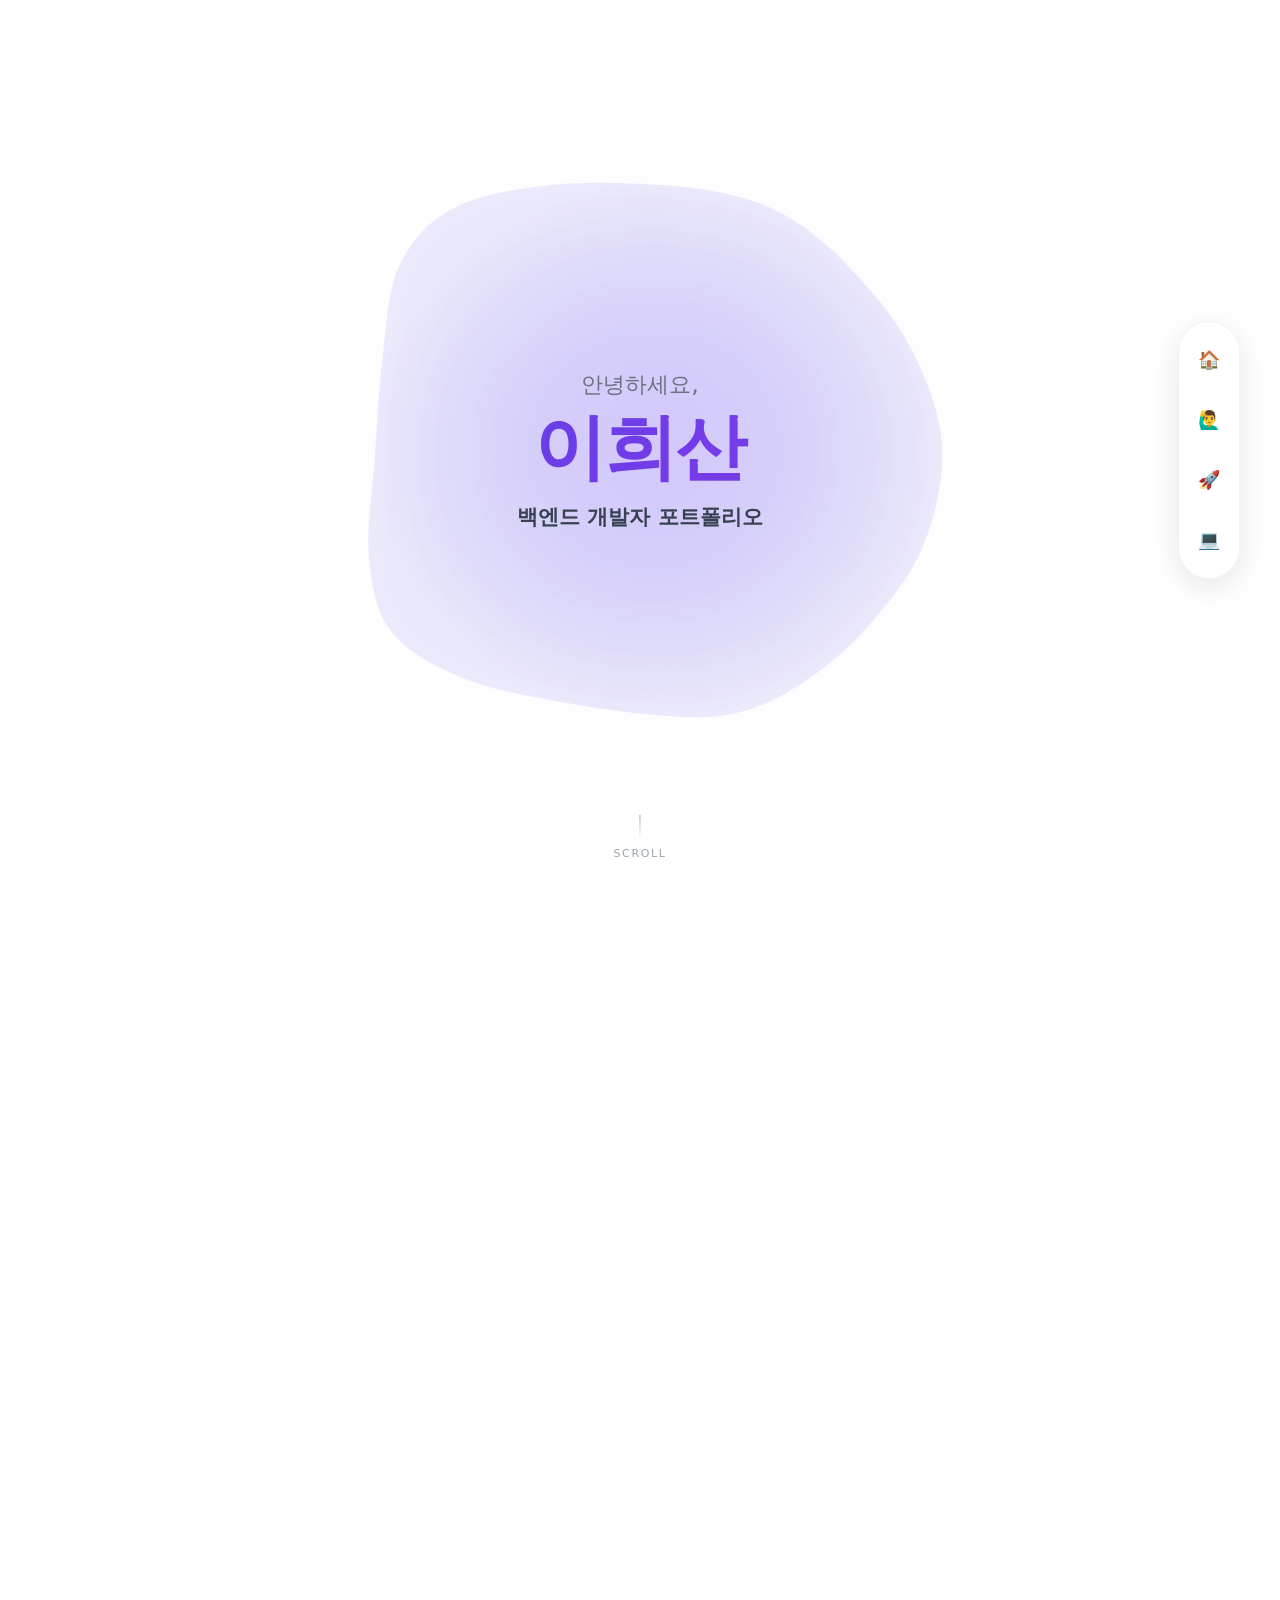
==== index.html @ a818cf02 "feat: 스크롤 제거 및 트러블 슈팅 블로그 추가" ====
<!DOCTYPE html>
<html lang="ko">

<head>
  <meta charset="UTF-8" />
  <title>Portfolio - Yihihihi-san</title>
  <meta name="viewport" content="width=device-width, initial-scale=1.0" />

  <link rel="stylesheet" as="style" crossorigin
    href="https://cdn.jsdelivr.net/gh/orioncactus/pretendard@v1.3.9/dist/web/static/pretendard.min.css" />
  <link rel="stylesheet" href="css/style.css" />
  <style>
    .detail-body {
      overflow: visible !important;
      max-height: none !important;
      padding-right: 0 !important;
    }
  </style>
</head>

<body>

  <div class="side-nav">
    <div class="nav-btn" onclick="document.getElementById('hero').scrollIntoView({behavior:'smooth'})">
      🏠
      <span class="tooltip">Home</span>
    </div>
    <div class="nav-btn" onclick="document.getElementById('about').scrollIntoView({behavior:'smooth'})">
      🙋‍♂️
      <span class="tooltip">About</span>
    </div>
    <div class="nav-btn" onclick="document.getElementById('experience').scrollIntoView({behavior:'smooth'})">
      🚀
      <span class="tooltip">Experience</span>
    </div>

    <div class="nav-btn project-nav-btn"
      onclick="document.getElementById('projects').scrollIntoView({behavior:'smooth'})">
      💻
      <span class="tooltip">Projects</span>

      <div class="sub-nav">
        <div class="sub-item"
          onclick="document.getElementById('p-detail-1').scrollIntoView({behavior:'smooth', block:'center'}); event.stopPropagation();">
          IMPRESSER</div>
        <div class="sub-item"
          onclick="document.getElementById('p-detail-2').scrollIntoView({behavior:'smooth', block:'center'}); event.stopPropagation();">
          Ma-Joong</div>
        <div class="sub-item"
          onclick="document.getElementById('p-detail-3').scrollIntoView({behavior:'smooth', block:'center'}); event.stopPropagation();">
          Re:View</div>
        <div class="sub-item"
          onclick="document.getElementById('p-detail-4').scrollIntoView({behavior:'smooth', block:'center'}); event.stopPropagation();">
          APT.ZIP</div>
        <div class="sub-item"
          onclick="document.getElementById('p-detail-5').scrollIntoView({behavior:'smooth', block:'center'}); event.stopPropagation();">
          FRIENDS FOOD</div>
      </div>
    </div>
  </div>

  <main>
    <section class="hero-section" id="hero">
      <div class="bubble-text">
        <div class="hello">안녕하세요,</div>
        <div class="name">이희산</div>
        <div class="role">백엔드 개발자 포트폴리오</div>
      </div>
      <div class="scroll-hint" onclick="document.getElementById('about').scrollIntoView({behavior:'smooth'})">
        <span></span>SCROLL
      </div>
      <svg id="svg" viewBox="0 0 1000 1000">
        <defs>
          <radialGradient id="liquidGrad" cx="50%" cy="50%" r="50%" fx="50%" fy="50%">
            <stop offset="0%" stop-color="rgba(167, 139, 250, 0.4)" />
            <stop offset="100%" stop-color="rgba(79, 70, 229, 0.1)" />
          </radialGradient>
        </defs>
        <path id="blob" fill="url(#liquidGrad)"></path>
      </svg>
    </section>

    <section class="about-section" id="about">
      <div class="about-inner">
        <div class="about-header">
          <h2 class="section-title">About Me</h2>
          <p class="section-sub">보이지 않는 곳에서 견고한 가치를 만드는 개발자</p>
        </div>

        <div class="about-top">
          <div class="profile-area">
            <div class="profile-img-box">
              <img src="assets/profile.webp" alt="이희산 프로필" class="profile-img">
            </div>
          </div>
          <div class="intro-area">
            <div class="about-text-box">
              <p class="greeting">"안녕하세요, 이희산입니다."</p>
              <p class="desc">
                사용자에게 더 나은 경험을 제공하기 위해<br>
                <strong>효율적인 구조</strong>와 <strong>안정적인 서버</strong>를 고민합니다.<br><br>
                새로운 기술에 호기심이 많으며, 문제를 해결하는 과정에서<br>
                배우고 성장하는 것을 즐깁니다.<br>
                동료와의 원활한 소통을 통해 함께 가치를 만들어갑니다.
              </p>
            </div>
          </div>
        </div>

        <div class="bio-info-grid">
          <div class="bio-card">
            <div class="bio-icon">🎓</div>
            <h3 class="bio-title">Education</h3>
            <ul class="bio-list">
              <li>
                <span class="bio-main">동서대학교 졸업</span>
                <span class="bio-sub">2018.03 ~ 2024.02</span>
                <span class="bio-desc">학점 4.35</span>
              </li>
            </ul>
          </div>
          <div class="bio-card">
            <div class="bio-icon">🏆</div>
            <h3 class="bio-title">Awards</h3>
            <ul class="bio-list">
              <li>
                <span class="bio-main">SSAFY 관통 프로젝트</span>
                <span class="bio-sub">최우수상 (1등)</span>
              </li>
              <li>
                <span class="bio-main">SSAFY 공통 프로젝트</span>
                <span class="bio-sub">우수상 (1등)</span>
              </li>
            </ul>
          </div>
          <div class="bio-card">
            <div class="bio-icon">📜</div>
            <h3 class="bio-title">Certificates</h3>
            <ul class="bio-list">
              <li>
                <span class="bio-main">정보처리기사</span>
                <span class="bio-sub">한국산업인력공단</span>
              </li>
              <li>
                <span class="bio-main">SQLD</span>
                <span class="bio-sub">한국데이터산업진흥원</span>
              </li>
            </ul>
          </div>
        </div>

        <div class="tech-stack-container">
          <h3 class="tech-main-title">Tech Stack</h3>

          <div class="tech-category">
            <h4 class="category-title">Programming Language</h4>
            <div class="tech-grid">
              <div class="tech-card">
                <div class="tech-info">
                  <img src="https://cdn.jsdelivr.net/gh/devicons/devicon/icons/java/java-original.svg" class="tech-icon"
                    alt="icon">
                  <span class="tech-name">Java</span>
                </div>
                <div class="tech-rating"><span class="box filled"></span><span class="box filled"></span><span
                    class="box filled"></span><span class="box filled"></span><span class="box"></span></div>
              </div>
              <div class="tech-card">
                <div class="tech-info">
                  <img src="https://cdn.jsdelivr.net/gh/devicons/devicon/icons/cplusplus/cplusplus-original.svg"
                    class="tech-icon" alt="icon">
                  <span class="tech-name">C++</span>
                </div>
                <div class="tech-rating"><span class="box filled"></span><span class="box filled"></span><span
                    class="box filled"></span><span class="box"></span><span class="box"></span></div>
              </div>
              <div class="tech-card">
                <div class="tech-info">
                  <img src="https://cdn.jsdelivr.net/gh/devicons/devicon/icons/python/python-original.svg"
                    class="tech-icon" alt="icon">
                  <span class="tech-name">Python</span>
                </div>
                <div class="tech-rating"><span class="box filled"></span><span class="box filled"></span><span
                    class="box filled"></span><span class="box"></span><span class="box"></span></div>
              </div>
            </div>
          </div>

          <div class="tech-category">
            <h4 class="category-title">Framework & Library</h4>
            <div class="tech-grid">
              <div class="tech-card">
                <div class="tech-info">
                  <img src="https://cdn.jsdelivr.net/gh/devicons/devicon/icons/spring/spring-original.svg"
                    class="tech-icon" alt="icon">
                  <span class="tech-name">Spring Boot</span>
                </div>
                <div class="tech-rating"><span class="box filled"></span><span class="box filled"></span><span
                    class="box filled"></span><span class="box filled"></span><span class="box"></span></div>
              </div>
              <div class="tech-card">
                <div class="tech-info">
                  <img src="assets/spring security.png" class="tech-icon filter-green" alt="icon">
                  <span class="tech-name">Spring Security</span>
                </div>
                <div class="tech-rating"><span class="box filled"></span><span class="box filled"></span><span
                    class="box filled"></span><span class="box"></span><span class="box"></span></div>
              </div>
              <div class="tech-card">
                <div class="tech-info">
                  <img src="https://cdn.jsdelivr.net/gh/devicons/devicon/icons/hibernate/hibernate-original.svg"
                    class="tech-icon" alt="icon">
                  <span class="tech-name">JPA</span>
                </div>
                <div class="tech-rating"><span class="box filled"></span><span class="box filled"></span><span
                    class="box filled"></span><span class="box filled"></span><span class="box"></span></div>
              </div>
              <div class="tech-card">
                <div class="tech-info">
                  <img src="https://cdn.jsdelivr.net/gh/devicons/devicon/icons/html5/html5-original.svg"
                    class="tech-icon" alt="icon">
                  <span class="tech-name">SSE</span>
                </div>
                <div class="tech-rating"><span class="box filled"></span><span class="box filled"></span><span
                    class="box filled"></span><span class="box"></span><span class="box"></span></div>
              </div>
            </div>
          </div>

          <div class="tech-category">
            <h4 class="category-title">Database & Middleware</h4>
            <div class="tech-grid">
              <div class="tech-card">
                <div class="tech-info">
                  <img src="https://cdn.jsdelivr.net/gh/devicons/devicon/icons/mysql/mysql-original.svg"
                    class="tech-icon" alt="icon">
                  <span class="tech-name">MySQL</span>
                </div>
                <div class="tech-rating"><span class="box filled"></span><span class="box filled"></span><span
                    class="box filled"></span><span class="box filled"></span><span class="box"></span></div>
              </div>
              <div class="tech-card">
                <div class="tech-info">
                  <img src="https://cdn.jsdelivr.net/gh/devicons/devicon/icons/redis/redis-original.svg"
                    class="tech-icon" alt="icon">
                  <span class="tech-name">Redis</span>
                </div>
                <div class="tech-rating"><span class="box filled"></span><span class="box filled"></span><span
                    class="box filled"></span><span class="box filled"></span><span class="box"></span></div>
              </div>
              <div class="tech-card">
                <div class="tech-info">
                  <img src="https://cdn.jsdelivr.net/gh/devicons/devicon/icons/rabbitmq/rabbitmq-original.svg"
                    class="tech-icon" alt="icon">
                  <span class="tech-name">RabbitMQ</span>
                </div>
                <div class="tech-rating"><span class="box filled"></span><span class="box filled"></span><span
                    class="box filled"></span><span class="box"></span><span class="box"></span></div>
              </div>
              <div class="tech-card">
                <div class="tech-info">
                  <img src="assets/minio.png" class="tech-icon" alt="icon">
                  <span class="tech-name">MinIO</span>
                </div>
                <div class="tech-rating"><span class="box filled"></span><span class="box filled"></span><span
                    class="box filled"></span><span class="box filled"></span><span class="box filled"></span></div>
              </div>
              <div class="tech-card">
                <div class="tech-info">
                  <img
                    src="https://cdn.jsdelivr.net/gh/devicons/devicon/icons/amazonwebservices/amazonwebservices-original-wordmark.svg"
                    class="tech-icon" alt="icon">
                  <span class="tech-name">S3</span>
                </div>
                <div class="tech-rating"><span class="box filled"></span><span class="box filled"></span><span
                    class="box filled"></span><span class="box filled"></span><span class="box"></span></div>
              </div>
            </div>
          </div>

          <div class="tech-category">
            <h4 class="category-title">Development Tools</h4>
            <div class="tech-grid">
              <div class="tech-card">
                <div class="tech-info">
                  <img src="https://cdn.jsdelivr.net/gh/devicons/devicon/icons/intellij/intellij-original.svg"
                    class="tech-icon" alt="icon">
                  <span class="tech-name">IntelliJ IDEA</span>
                </div>
                <div class="tech-rating"><span class="box filled"></span><span class="box filled"></span><span
                    class="box filled"></span><span class="box filled"></span><span class="box filled"></span></div>
              </div>
              <div class="tech-card">
                <div class="tech-info">
                  <img src="https://cdn.jsdelivr.net/gh/devicons/devicon/icons/eclipse/eclipse-original.svg"
                    class="tech-icon" alt="icon">
                  <span class="tech-name">Eclipse</span>
                </div>
                <div class="tech-rating"><span class="box filled"></span><span class="box filled"></span><span
                    class="box filled"></span><span class="box filled"></span><span class="box"></span></div>
              </div>
              <div class="tech-card">
                <div class="tech-info">
                  <img src="https://cdn.jsdelivr.net/gh/devicons/devicon/icons/docker/docker-original.svg"
                    class="tech-icon" alt="icon">
                  <span class="tech-name">Docker</span>
                </div>
                <div class="tech-rating"><span class="box filled"></span><span class="box filled"></span><span
                    class="box"></span><span class="box"></span><span class="box"></span></div>
              </div>
              <div class="tech-card">
                <div class="tech-info">
                  <img
                    src="https://cdn.jsdelivr.net/gh/devicons/devicon/icons/amazonwebservices/amazonwebservices-original-wordmark.svg"
                    class="tech-icon" alt="icon">
                  <span class="tech-name">AWS</span>
                </div>
                <div class="tech-rating"><span class="box filled"></span><span class="box filled"></span><span
                    class="box"></span><span class="box"></span><span class="box"></span></div>
              </div>
            </div>
          </div>

          <div class="tech-category">
            <h4 class="category-title">Collaboration</h4>
            <div class="tech-grid">
              <div class="tech-card">
                <div class="tech-info">
                  <img src="https://cdn.jsdelivr.net/gh/devicons/devicon/icons/notion/notion-original.svg"
                    class="tech-icon" alt="icon">
                  <span class="tech-name">Notion</span>
                </div>
                <div class="tech-rating"><span class="box filled"></span><span class="box filled"></span><span
                    class="box filled"></span><span class="box filled"></span><span class="box"></span></div>
              </div>
              <div class="tech-card">
                <div class="tech-info">
                  <img src="https://cdn.jsdelivr.net/gh/devicons/devicon/icons/github/github-original-wordmark.svg"
                    class="tech-icon" alt="icon">
                  <span class="tech-name">Github</span>
                </div>
                <div class="tech-rating"><span class="box filled"></span><span class="box filled"></span><span
                    class="box filled"></span><span class="box filled"></span><span class="box filled"></span></div>
              </div>
              <div class="tech-card">
                <div class="tech-info">
                  <img src="https://cdn.jsdelivr.net/gh/devicons/devicon/icons/slack/slack-original.svg"
                    class="tech-icon" alt="icon">
                  <span class="tech-name">Slack</span>
                </div>
                <div class="tech-rating"><span class="box filled"></span><span class="box filled"></span><span
                    class="box filled"></span><span class="box"></span><span class="box"></span></div>
              </div>
              <div class="tech-card">
                <div class="tech-info">
                  <img
                    src="https://cdn.jsdelivr.net/gh/devicons/devicon@latest/icons/mattermost/mattermost-original.svg"
                    class="tech-icon" alt="icon">
                  <span class="tech-name">Mattermost</span>
                </div>
                <div class="tech-rating"><span class="box filled"></span><span class="box filled"></span><span
                    class="box filled"></span><span class="box filled"></span><span class="box filled"></span></div>
              </div>
              <div class="tech-card">
                <div class="tech-info">
                  <img src="https://cdn.jsdelivr.net/gh/devicons/devicon/icons/jira/jira-original.svg" class="tech-icon"
                    alt="icon">
                  <span class="tech-name">Jira</span>
                </div>
                <div class="tech-rating"><span class="box filled"></span><span class="box filled"></span><span
                    class="box filled"></span><span class="box filled"></span><span class="box"></span></div>
              </div>
              <div class="tech-card">
                <div class="tech-info">
                  <img src="https://cdn.jsdelivr.net/gh/devicons/devicon/icons/figma/figma-original.svg"
                    class="tech-icon" alt="icon">
                  <span class="tech-name">Figma</span>
                </div>
                <div class="tech-rating"><span class="box filled"></span><span class="box filled"></span><span
                    class="box filled"></span><span class="box filled"></span><span class="box"></span></div>
              </div>
            </div>
          </div>

        </div>
      </div>
    </section>

    <section class="experience-section" id="experience">
      <div class="experience-inner">
        <div class="experience-header">
          <h2 class="section-title">Experience</h2>
          <p class="section-sub">성장을 위해 끊임없이 도전해온 기록들</p>
        </div>

        <div class="exp-list">
          <div class="exp-item">
            <div class="exp-img-box">
              <img src="assets/exp1.png" alt="SSAFY 활동 사진">
            </div>
            <div class="exp-content">
              <div class="exp-date">2025.01 ~ 현재</div>
              <h3 class="exp-title">삼성청년SW아카데미 (SSAFY) 13기</h3>
              <p class="exp-role">교육생 (Java 전공)</p>
              <ul class="exp-desc-list">
                <li>알고리즘 및 CS 지식 심화 학습</li>
                <li>Spring Boot 기반의 백엔드 실무 프로젝트 진행</li>
                <li>Agile 방법론을 적용한 협업 경험</li>
              </ul>
            </div>
          </div>

          <div class="exp-item">
            <div class="exp-img-box">
              <img src="assets/exp7.png" alt="싸피셜 활동 사진">
            </div>
            <div class="exp-content">
              <div class="exp-date">2025.02 ~ 현재</div>
              <h3 class="exp-title">SSAFYcial (싸피셜) 기자단 13기</h3>
              <p class="exp-role">콘텐츠 에디터 / 기자</p>
              <ul class="exp-desc-list">
                <li>SSAFY 내 다양한 교육 과정 및 행사 취재</li>
                <li>개발자 인터뷰 및 기술 관련 카드뉴스/블로그 콘텐츠 제작</li>
                <li>공식 SNS 채널을 통한 교육생 소통 및 홍보 활동</li>
              </ul>
            </div>
          </div>

          <div class="exp-item">
            <div class="exp-img-box">
              <img src="assets/exp2.jpg" alt="인턴십 사진">
            </div>
            <div class="exp-content">
              <div class="exp-date">2023.08 ~ 2024.03</div>
              <h3 class="exp-title">IT 기업 인턴십</h3>
              <p class="exp-role">백엔드 개발 인턴</p>
              <ul class="exp-desc-list">
                <li>사내 ERP 시스템 유지보수 및 API 개선</li>
                <li>레거시 코드 리팩토링을 통한 성능 최적화</li>
                <li>현업 개발 프로세스 및 코드 리뷰 경험</li>
              </ul>
            </div>
          </div>

          <div class="exp-item">
            <div class="exp-img-box">
              <img src="assets/exp3.webp" alt="학술엑스포 사진">
            </div>
            <div class="exp-content">
              <div class="exp-date">2023.11</div>
              <h3 class="exp-title">2023 학술엑스포 (쇼미더동서 AI)</h3>
              <p class="exp-role">SW-AI 프로그램 성과 전시</p>
              <ul class="exp-desc-list">
                <li>'식단 관리 구독 서비스' 프로젝트 부스 운영 및 시연</li>
                <li>관람객 대상 서비스 로직 설명 및 피드백 수집</li>
                <li>최우수 성과상 수상 (가상의 수상 내역, 수정 가능)</li>
              </ul>
            </div>
          </div>

          <div class="exp-item">
            <div class="exp-img-box">
              <img src="assets/exp4.webp" alt="카카오 부트캠프 사진">
            </div>
            <div class="exp-content">
              <div class="exp-date">2022.10</div>
              <h3 class="exp-title">카카오엔터프라이즈 클라우드 부트캠프</h3>
              <p class="exp-role">교육 수료생</p>
              <ul class="exp-desc-list">
                <li>클라우드 인프라 기초 및 Kubernetes 실습</li>
                <li>MSA 아키텍처에 대한 이해 및 컨테이너 배포 경험</li>
              </ul>
            </div>
          </div>

          <div class="exp-item">
            <div class="exp-img-box">
              <img src="assets/exp5.webp" alt="해외 교육 사진">
            </div>
            <div class="exp-content">
              <div class="exp-date">2021.11 ~ 2022.02</div>
              <h3 class="exp-title">필리핀 UC대학교 동계 해외교육</h3>
              <p class="exp-role">어학 및 프로그래밍 연수</p>
              <ul class="exp-desc-list">
                <li>1:1 영어 회화 화상 강의 수료</li>
                <li>현지 학생들과의 프로그래밍 프로젝트 협업</li>
                <li>글로벌 커뮤니케이션 역량 강화</li>
              </ul>
            </div>
          </div>

          <div class="exp-item">
            <div class="exp-img-box">
              <img src="assets/exp6.webp" alt="튜터링 사진">
            </div>
            <div class="exp-content">
              <div class="exp-date">2021.10 ~ 2021.12</div>
              <h3 class="exp-title">창의적 생활코딩 튜터링</h3>
              <p class="exp-role">SW중심대학사업단 튜터(Tutor)</p>
              <ul class="exp-desc-list">
                <li>저학년 학생 대상 프로그래밍 기초 멘토링</li>
                <li>알고리즘 문제 풀이 가이드 및 코드 리뷰</li>
                <li>학습 동기 부여 및 진로 상담 진행</li>
              </ul>
            </div>
          </div>
        </div>
      </div>
    </section>

    <section class="projects-section" id="projects">
      <div class="projects-inner">
        <div class="projects-header">
          <h2 class="projects-title">Projects</h2>
          <p class="projects-sub">문제를 해결하기 위해 치열하게 고민했던 기록들입니다.</p>
        </div>

        <div class="card-grid">
          <article class="project-card" data-id="1">
            <div class="project-bg"
              style="background-image:url('https://images.unsplash.com/photo-1550751827-4bd374c3f58b?auto=format&fit=crop&w=800&q=80');">
            </div>
            <div class="project-overlay">
              <div class="project-info">
                <div class="project-tagline">CUDA & Image Processing</div>
                <div class="project-name">IMPRESSER</div>
                <div class="project-desc">대용량 BMP to TIFF 고속 압축 변환</div>
              </div>
              <div class="project-arrow">↗</div>
            </div>
          </article>

          <article class="project-card" data-id="2">
            <div class="project-bg"
              style="background-image:url('https://images.unsplash.com/photo-1639322537228-f710d846310a?auto=format&fit=crop&w=800&q=80');">
            </div>
            <div class="project-overlay">
              <div class="project-info">
                <div class="project-tagline">Blockchain Platform</div>
                <div class="project-name">Ma-Joong</div>
                <div class="project-desc">투명한 기부 문화를 위한 퇴역마 후원 서비스</div>
              </div>
              <div class="project-arrow">↗</div>
            </div>
          </article>

          <article class="project-card" data-id="3">
            <div class="project-bg"
              style="background-image:url('https://images.unsplash.com/photo-1516321318423-f06f85e504b3?auto=format&fit=crop&w=800&q=80');">
            </div>
            <div class="project-overlay">
              <div class="project-info">
                <div class="project-tagline">AI & WebRTC Interview</div>
                <div class="project-name">Re:View</div>
                <div class="project-desc">AI 기반 맞춤형 모의 면접 및 피드백 서비스</div>
              </div>
              <div class="project-arrow">↗</div>
            </div>
          </article>

          <article class="project-card" data-id="4">
            <div class="project-bg" style="background-image:url('assets/aptZip.png'); opacity: 0.6;"></div>
            <div class="project-overlay">
              <div class="project-info">
                <div class="project-tagline">Real Estate Service</div>
                <div class="project-name">APT.ZIP</div>
                <div class="project-desc">부동산 실거래가 정보 서비스</div>
              </div>
              <div class="project-arrow">↗</div>
            </div>
          </article>

          <article class="project-card" data-id="5">
            <div class="project-bg" style="background-image:url('assets/friendsFood.png'); opacity: 0.6;"></div>
            <div class="project-overlay">
              <div class="project-info">
                <div class="project-tagline">E-Commerce</div>
                <div class="project-name">FRIENDS FOOD</div>
                <div class="project-desc">식단 구독 이커머스 서비스</div>
              </div>
              <div class="project-arrow">↗</div>
            </div>
          </article>
        </div>
      </div>
    </section>

    <div id="project-details-container" class="project-details-container">
      <section id="p-detail-1" class="detail-slide" style="background-image: url('assets/impresser2bg.png');">
        <div class="bg-text">IMPRESSER</div>

        <div class="detail-header-top">
          <span class="detail-tag-top">SEMES 기업 연계 프로젝트</span>
          <span class="detail-tag-top">이미지 가속 압축 소프트웨어 개발</span>
          <div style="display: flex; align-items: center; gap: 12px;">
            <h2 class="detail-title-top" style="margin: 0; display: flex; align-items: center; gap: 24px;">
              IMPRESSER
              <span style="font-size: 0.5em; vertical-align: middle;">(SEMES 기업연계)</span>
              <a href="https://github.com/Impresser/impresser" target="_blank" class="github-logo-link">
                <img src="data:image/svg+xml,%3Csvg xmlns='http://www.w3.org/2000/svg' viewBox='0 0 24 24' fill='white'%3E%3Cpath d='M12 0C5.37 0 0 5.37 0 12c0 5.31 3.435 9.795 8.205 11.385.6.105.825-.255.825-.57 0-.285-.015-1.23-.015-2.235-3.015.555-3.795-.735-4.035-1.41-.135-.345-.72-1.41-1.23-1.695-.42-.225-1.02-.78-.015-.795.945-.015 1.62.87 1.845 1.23 1.08 1.815 2.805 1.305 3.495.99.105-.78.42-1.305.765-1.605-2.67-.3-5.46-1.335-5.46-5.925 0-1.305.465-2.385 1.23-3.225-.12-.3-.54-1.53.12-3.18 0 0 1.005-.315 3.3 1.23.96-.27 1.98-.405 3-.405s2.04.135 3-.405c2.295-1.56 3.3-1.23 3.3-1.23.66 1.65.24 2.88.12 3.18.765.84 1.23 1.905 1.23 3.225 0 4.605-2.805 5.625-5.475 5.925.435.375.81 1.095.81 2.22 0 1.605-.015 2.895-.015 3.3 0 .315.225.69.825.57A12.02 12.02 0 0 0 24 12c0-6.63-5.37-12-12-12z'/%3E%3C/svg%3E"
                  alt="GitHub" class="github-icon-img" style="width:40px;height:40px;vertical-align:middle;" />
              </a>
            </h2>
          </div>
          <div class="header-divider"></div>
        </div>

        <div class="slide-inner">
          <div class="slide-left">
            <div class="mockup-wrapper">
              <img src="assets/impresseritem.png" alt="IMPRESSER" class="detail-mockup">
            </div>
          </div>

          <div class="slide-right">
            <div class="detail-body">

              <!-- 프로젝트 설명 -->
              <div class="detail-item">
                <h3>📄 프로젝트 설명</h3>
                <p>
                  IMPRESSER는 반도체 설비에서 발생하는 초대형 BMP 이미지를 고속으로 압축·변환하기 위해 개발된 
                  <strong>SEMES 기업 연계 프로젝트</strong>입니다.<br><br>
                  <span class="team-info"><strong>Role:</strong> Backend Developer /Image Processing Engineer</span>
                </p>
              </div>

              <!-- 맡은 역할 -->
              <div class="detail-item">
                <h3>👤 맡은 역할</h3>
                <p>
                  • CUDA 기반 병렬 처리 커널 개발 및 메모리 최적화<br>
                  • Spring Boot ↔ C++ 서버 간 통신 최적화<br>
                  • RabbitMQ 기반 비동기 파이프라인 구축<br>
                  • SSE 기반 실시간 진행률/완료 이벤트 스트림 구현<br>
                  • 이미지 생성/압축 이력 API 및 메타데이터 관리<br>
                </p>
              </div>

              <!-- 주요 성과 -->
              <div class="detail-item">
                <h3>📈 주요 성과</h3>
                <ul class="detail-list">
                  <li><strong>CUDA 기반 이미지 생성 87.5% 단축:</strong> CPU 20초 → GPU 2.5초로 개선</li>
                  <li><strong>nvTIFF 압축 처리 75% 단축:</strong> 기업 기존 7.1초 → 1.78초로 고속화</li>
                  <li>기존 CPU 대비 <strong>약 50배 빠른 처리 속도</strong> 달성 (300ms → 6ms)</li>
                  <li>수 GB 이미지도 무리 없이 처리하는 <strong>안정적 비동기 큐 아키텍처 구축</strong></li>
                  <li>GPU/CPU 엔코더 선택형 구조(NvTIFF + LibTIFF) 구축</li>
                </ul>
              </div>

              <!-- 기여도 & 블로그 -->
              <div class="detail-row">
                <div class="detail-half">
                  <h3>🔥 기여도</h3>
                  <div class="progress-bar">
                    <div class="progress-fill" style="width: 35%;">35%</div>
                  </div>
                </div>
                <div class="detail-half">
                  <h3>🛠️ 트러블 슈팅</h3>
                  <a href="https://velog.io/@heesan/%EC%91%A5%EC%91%A5-%EC%84%B1%EC%9E%A5-SSAFY-%EC%9E%90%EC%9C%A8-%EA%B8%B0%EC%97%85-%EC%97%B0%EA%B3%84-%ED%94%84%EB%A1%9C%EC%A0%9D%ED%8A%B8-%ED%9A%8C%EA%B3%A0" target="_blank" class="blog-btn">블로그 ↗</a>
                </div>
              </div>
            </div>
          </div>
        </div>
      </section>


      <section id="p-detail-2" class="detail-slide" style="background-image: url('assets/majoongbg.png');">
        <div class="bg-text">Ma-Joong</div>

        <div class="detail-header-top">
          <span class="detail-tag-top">Blockchain Donation Platform</span>
          <span class="detail-tag-top">투명한 기부 문화를 위한 블록체인 플랫폼</span>
          <div style="display: flex; align-items: center; gap: 12px;">
            <h2 class="detail-title-top" style="margin: 0; display: flex; align-items: center; gap: 24px;">Ma-Joong
              <a href="https://github.com/ma-joong/majoong" target="_blank" class="github-logo-link">
                <img
                  src="data:image/svg+xml,%3Csvg xmlns='http://www.w3.org/2000/svg' viewBox='0 0 24 24' fill='white'%3E%3Cpath d='M12 0C5.37 0 0 5.37 0 12c0 5.31 3.435 9.795 8.205 11.385.6.105.825-.255.825-.57 0-.285-.015-1.23-.015-2.235-3.015.555-3.795-.735-4.035-1.41-.135-.345-.72-1.41-1.23-1.695-.42-.225-1.02-.78-.015-.795.945-.015 1.62.87 1.845 1.23 1.08 1.815 2.805 1.305 3.495.99.105-.78.42-1.305.765-1.605-2.67-.3-5.46-1.335-5.46-5.925 0-1.305.465-2.385 1.23-3.225-.12-.3-.54-1.53.12-3.18 0 0 1.005-.315 3.3 1.23.96-.27 1.98-.405 3-.405s2.04.135 3-.405c2.295-1.56 3.3-1.23 3.3-1.23.66 1.65.24 2.88.12 3.18.765.84 1.23 1.905 1.23 3.225 0 4.605-2.805 5.625-5.475 5.925.435.375.81 1.095.81 2.22 0 1.605-.015 2.895-.015 3.3 0 .315.225.69.825.57A12.02 12.02 0 0 0 24 12c0-6.63-5.37-12-12-12z'/%3E%3C/svg%3E"
                  alt="GitHub" class="github-icon-img" style="width:40px;height:40px;vertical-align:middle;" />
              </a>
            </h2>
          </div>
          <div class="header-divider"></div>
        </div>

        <div class="slide-inner">
          <div class="slide-left">
            <div class="mockup-wrapper">
              <img src="assets/majoongitem.png" alt="Ma-Joong" class="detail-mockup">
            </div>
          </div>
          <div class="slide-right">
            <div class="detail-body">
              <div class="detail-item">
                <h3>📄 프로젝트 설명</h3>
                <p>은퇴 경주마를 보호하는 농장과 후원자를 연결하는 서비스입니다. 블록체인으로 기부금 투명성을 보장합니다.<br>
                  <span class="team-info"><strong>Role:</strong> Backend Developer</span>
                </p>
              </div>
              <div class="detail-item">
                <h3>👤 맡은 역할</h3>
                <p>
                  • Solidity 스마트 컨트랙트(Token, Vault, Factory) 개발<br>
                  • Web3j를 활용한 Java 백엔드와 블록체인 연동<br>
                  • Spring Batch 정기 데이터 처리(신뢰도 점수, 월간 리포트)<br>
                  • 사업자 진위 여부 API,KakaoPay, 금융API, 월간리포트 이미지 및 내용 제작<br>
                  • NFC, QR 활용한 티켓 기능 구현
                </p>
              </div>
              <div class="detail-item">
                <h3>📈 주요 성과</h3>
                <ul class="detail-list">
                  <li>기부금 투명성 100% 보장: 토큰 발행→금고 락업→증빙 출금→소각 프로세스</li>
                  <li>AI 자동화로 농장주 행정 업무 최소화 (영수증 자동 요약, 월간 리포트 생성)</li>
                  <li>복잡한 정산 로직의 트랜잭션 무결성 확보 (DB↔블록체인↔금융망 동기화)</li>
                  <li><strong>Spring Batch CHUNK 방식 채택으로 대량 데이터 안정적 처리 (60초 → 20초, 66% 생성 시간 단축)</strong></li>
                </ul>
              </div>
              <div class="detail-row">
                <div class="detail-half">
                  <h3>🔥 기여도</h3>
                  <div class="progress-bar">
                    <div class="progress-fill" style="width: 50%;">45%</div>
                  </div>
                </div>
                <div class="detail-half">
                  <h3>🛠️ 트러블 슈팅</h3>
                  <a href="https://velog.io/@heesan/%EC%91%A5%EC%91%A5-%EC%84%B1%EC%9E%A5-SSAFY-%ED%8A%B9%ED%99%94-%ED%94%84%EB%A1%9C%EC%A0%9D%ED%8A%B8-%ED%9A%8C%EA%B3%A0"
                    target="_blank" class="blog-btn">블로그 ↗</a>
                </div>
              </div>
            </div>
          </div>
        </div>
      </section>
      <section id="p-detail-3" class="detail-slide" style="background-image: url('assets/reviewbg.png');">
        <div class="detail-header-top">
          <span class="detail-tag-top">AI & WebRTC Interview Solution</span>
          <span class="detail-tag-top">AI 기반 맞춤형 모의 면접 및 피드백 서비스</span>
          <div style="display: flex; align-items: center; gap: 12px;">
            <h2 class="detail-title-top" style="margin: 0; display: flex; align-items: center; gap: 24px;">Re:Viaw
              <span style="font-size: 0.5em; vertical-align: middle;">🎖️(최우수상)</span>
              <a href="https://github.com/ReView-Project-Team-06-DevKindergarten/review-ai-interview-project"
                target="_blank" class="github-logo-link">
                <img
                  src="data:image/svg+xml,%3Csvg xmlns='http://www.w3.org/2000/svg' viewBox='0 0 24 24' fill='white'%3E%3Cpath d='M12 0C5.37 0 0 5.37 0 12c0 5.31 3.435 9.795 8.205 11.385.6.105.825-.255.825-.57 0-.285-.015-1.23-.015-2.235-3.015.555-3.795-.735-4.035-1.41-.135-.345-.72-1.41-1.23-1.695-.42-.225-1.02-.78-.015-.795.945-.015 1.62.87 1.845 1.23 1.08 1.815 2.805 1.305 3.495.99.105-.78.42-1.305.765-1.605-2.67-.3-5.46-1.335-5.46-5.925 0-1.305.465-2.385 1.23-3.225-.12-.3-.54-1.53.12-3.18 0 0 1.005-.315 3.3 1.23.96-.27 1.98-.405 3-.405s2.04.135 3-.405c2.295-1.56 3.3-1.23 3.3-1.23.66 1.65.24 2.88.12 3.18.765.84 1.23 1.905 1.23 3.225 0 4.605-2.805 5.625-5.475 5.925.435.375.81 1.095.81 2.22 0 1.605-.015 2.895-.015 3.3 0 .315.225.69.825.57A12.02 12.02 0 0 0 24 12c0-6.63-5.37-12-12-12z'/%3E%3C/svg%3E"
                  alt="GitHub" class="github-icon-img" style="width:40px;height:40px;vertical-align:middle;" />
              </a>
            </h2>
          </div>
          <div class="header-divider"></div>
        </div>

        <div class="slide-inner">
          <div class="slide-left">
            <div class="mockup-wrapper">
              <img src="assets/reviewitem.png" alt="Re:View Mockup" class="detail-mockup">
            </div>
          </div>
          <div class="slide-right">
            <div class="detail-body">
              <div class="detail-item">
                <h3>📄 프로젝트 설명</h3>
                <p>
                  사용자의 이력서를 분석해 맞춤형 질문을 생성하고, WebRTC 화상 면접 후 AI가 답변(STT), 표정, 시선을 분석해 상세 피드백과 모범 답안을 제공
                  하 는 서비스입니다.<br>
                  <span class="team-info"><strong>Role:</strong> Backend Developer</span>
                </p>
              </div>
              <div class="detail-item">
                <h3>👤 맡은 역할</h3>
                <p>
                  - Spring Boot API 서버 설계 및 비동기 시스템(Kafka) 구축<br>
                  - OpenAI API 연동(프롬프트 엔지니어링) 및 화상 면접(OpenVidu) 구현<br>
                  - 이력서/포트폴리오/답변 스크립트 파일 관리 시스템 구축 (S3, OCR).
                </p>
              </div>
              <div class="detail-item">
                <h3>📈 성과</h3>
                <ul class="detail-list">
                  <li><strong>Kafka 도입으로 피드백 시간 50% 단축 (4분 → 2분)</strong>: 비동기 이벤트 기반 아키텍처로 전환하여 영상 분석 병렬 처리</li>
                  <li>꼬리 질문 및 STAR 기법 기반의 고도화된 AI 면접관 구현</li>
                  <li>WebSocket & Redis 활용 실시간 분석 결과 전송 시스템 구축</li>
                </ul>
              </div>
              <div class="detail-row">
                <div class="detail-half">
                  <h3>🔥 기여도</h3>
                  <div class="progress-bar">
                    <div class="progress-fill" style="width: 25%;">25%</div>
                  </div>
                </div>
                <div class="detail-half">
                  <h3>🛠️ 트러블 슈팅</h3>
                  <a href="https://velog.io/@heesan/%EC%91%A5%EC%91%A5-%EC%84%B1%EC%9E%A5-SSAFY-%ED%8A%B9%ED%99%94%ED%94%84%EB%A1%9C%EC%A0%9D%ED%8A%B8-jxc3ay5s"
                    target="_blank" class="blog-btn">블로그 ↗</a>
                </div>
              </div>
            </div>
          </div>
        </div>
      </section>

      <section id="p-detail-4" class="detail-slide" style="background-image: url('assets/aptzipbg.png');">
        <div class="detail-header-top">
          <span class="detail-tag-top">real estate services</span>
          <span class="detail-tag-top">부동산 실거래가 조회 서비스</span>
          <div style="display: flex; align-items: center; gap: 12px;">
            <h2 class="detail-title-top" style="margin: 0; display: flex; align-items: center; gap: 24px;">APT.ZIP <span
                style="font-size: 0.5em; vertical-align: middle;">🎖️(최우수상)</span>
              <a href="https://github.com/orgs/Mt-Ugh/repositories" target="_blank" class="github-logo-link">
                <img
                  src="data:image/svg+xml,%3Csvg xmlns='http://www.w3.org/2000/svg' viewBox='0 0 24 24' fill='white'%3E%3Cpath d='M12 0C5.37 0 0 5.37 0 12c0 5.31 3.435 9.795 8.205 11.385.6.105.825-.255.825-.57 0-.285-.015-1.23-.015-2.235-3.015.555-3.795-.735-4.035-1.41-.135-.345-.72-1.41-1.23-1.695-.42-.225-1.02-.78-.015-.795.945-.015 1.62.87 1.845 1.23 1.08 1.815 2.805 1.305 3.495.99.105-.78.42-1.305.765-1.605-2.67-.3-5.46-1.335-5.46-5.925 0-1.305.465-2.385 1.23-3.225-.12-.3-.54-1.53.12-3.18 0 0 1.005-.315 3.3 1.23.96-.27 1.98-.405 3-.405s2.04.135 3-.405c2.295-1.56 3.3-1.23 3.3-1.23.66 1.65.24 2.88.12 3.18.765.84 1.23 1.905 1.23 3.225 0 4.605-2.805 5.625-5.475 5.925.435.375.81 1.095.81 2.22 0 1.605-.015 2.895-.015 3.3 0 .315.225.69.825.57A12.02 12.02 0 0 0 24 12c0-6.63-5.37-12-12-12z'/%3E%3C/svg%3E"
                  alt="GitHub" class="github-icon-img" style="width:40px;height:40px;vertical-align:middle;" />
              </a>
            </h2>
          </div>
          <div class="header-divider"></div>
        </div>

        <div class="slide-inner">
          <div class="slide-left">
            <div class="mockup-wrapper">
              <img src="assets/aptzipitem.png" alt="APT.ZIP" class="detail-mockup">
            </div>
          </div>
          <div class="slide-right">
            <div class="detail-body">
              <div class="detail-item">
                <h3>📄 프로젝트 설명</h3>
                <p>실거래 정보를 지도상에서 직관적으로 확인하고, 부동산 관련 궁금증을 AI 챗봇을 통해 해결할 수 있는 웹 플랫폼입니다. 시세 조회뿐만 아니라 주변 상권 정보, 실시간 부동산 뉴스,
                  관심 매물 등록 및 Q&A 게시판을 제공합니다.<br>
                  <span class="team-info"><strong>Role:</strong> Full-stack</span>
                </p>
              </div>
              <div class="detail-item">
                <h3>👤 맡은 역할</h3>
                <p>
                  • 실거래가 조회, AI 챗봇<br>
                  • Vue 3 SPA 개발 및 Kakao Map API 연동<br>
                  • OpenAI & Naver News API 외부 연동<br>
                  • Redis 캐싱 및 MinIO 객체 스토리지 관리
                </p>
              </div>
              <div class="detail-item">
                <h3>📈 주요 성과</h3>
                <ul class="detail-list">
                  <li><strong>지도 기반 대용량 데이터 시각화:</strong> 법정동 계층 구조로 100만+ 아파트 실거래 데이터를 지도 마커로 표출</li>
                  <li><strong>AI 부동산 전문 챗봇:</strong> OpenAI API 연동으로 도메인 특화 답변 제공 (부동산 법률, 상식, 매물 추천)</li>
                  <li><strong>쿼리 복잡도 개선:</strong> 디비 조회 시 과도하게 복잡해진 조인 구조를 분석하여 핵심 테이블 중심 반정규화 적용</li>
                  <li><strong>대용량 검색 성능 최적화:</strong> 270만 건 검색 시 12초 걸리던 API를 인덱스 튜닝으로 1초 미만(약 92% 감소)으로 개선</li>
                </ul>
              </div>
              <div class="detail-row">
                <div class="detail-half">
                  <h3>🔥 기여도</h3>
                  <div class="progress-bar">
                    <div class="progress-fill" style="width: 65%;">65%</div>
                  </div>
                </div>
                <div class="detail-half">
                  <h3>🛠️ 트러블 슈팅</h3>
                  <a href="https://velog.io/@heesan/%EC%91%A5%EC%91%A5-%EC%84%B1%EC%9E%A5-SSAFY-%EA%B4%80%ED%86%B5-%ED%94%84%EB%A1%9C%EC%A0%9D%ED%8A%B8-%EB%B6%80%EB%94%AA%ED%9E%8C-%EA%B8%B0%EC%88%A0%EC%9D%98-%EB%B2%BD%EA%B3%BC-%EB%8F%8C%ED%8C%8C%EA%B5%AC"
                    target="_blank" class="blog-btn">블로그 ↗</a>
                </div>
              </div>
            </div>
          </div>
        </div>
      </section>

      <section id="p-detail-5" class="detail-slide" style="background-image: url('assets/friendsfoodbg.png');">
        <div class="bg-text">FRIENDS FOOD</div>

        <div class="detail-header-top">
          <span class="detail-tag-top">E-Commerce</span>
          <span class="detail-tag-top">식단 구독 이커머스 서비스</span>
          <div style="display: flex; align-items: center; gap: 12px;">
            <h2 class="detail-title-top" style="margin: 0; display: flex; align-items: center; gap: 24px;">FRIENDS FOOD
              <a href="https://github.com/Lee-heesan/FriendsHub" target="_blank" class="github-logo-link">
                <img
                  src="data:image/svg+xml,%3Csvg xmlns='http://www.w3.org/2000/svg' viewBox='0 0 24 24' fill='white'%3E%3Cpath d='M12 0C5.37 0 0 5.37 0 12c0 5.31 3.435 9.795 8.205 11.385.6.105.825-.255.825-.57 0-.285-.015-1.23-.015-2.235-3.015.555-3.795-.735-4.035-1.41-.135-.345-.72-1.41-1.23-1.695-.42-.225-1.02-.78-.015-.795.945-.015 1.62.87 1.845 1.23 1.08 1.815 2.805 1.305 3.495.99.105-.78.42-1.305.765-1.605-2.67-.3-5.46-1.335-5.46-5.925 0-1.305.465-2.385 1.23-3.225-.12-.3-.54-1.53.12-3.18 0 0 1.005-.315 3.3 1.23.96-.27 1.98-.405 3-.405s2.04.135 3-.405c2.295-1.56 3.3-1.23 3.3-1.23.66 1.65.24 2.88.12 3.18.765.84 1.23 1.905 1.23 3.225 0 4.605-2.805 5.625-5.475 5.925.435.375.81 1.095.81 2.22 0 1.605-.015 2.895-.015 3.3 0 .315.225.69.825.57A12.02 12.02 0 0 0 24 12c0-6.63-5.37-12-12-12z'/%3E%3C/svg%3E"
                  alt="GitHub" class="github-icon-img" style="width:40px;height:40px;vertical-align:middle;" />
              </a>
            </h2>
          </div>
          <div class="header-divider"></div>
        </div>

        <div class="slide-inner">
          <div class="slide-left">
            <div class="mockup-wrapper">
              <img src="assets/friendsfooditem.png" alt="Friends Food" class="detail-mockup">
            </div>
          </div>
          <div class="slide-right">
            <div class="detail-body">
              <div class="detail-item">
                <h3>📄 프로젝트 설명</h3>
                <p>맞춤형 건강식단을 구독하는 이커머스 플랫폼입니다. 사용자의 선호도와 영양정보 기반으로 식단을 추천합니다.<br>
                  <span class="team-info"><strong>Role:</strong> Full-stack</span>
                </p>
              </div>
              <div class="detail-item">
                <h3>👤 맡은 역할</h3>
                • 상품·주문·장바구니 핵심 비즈니스 로직 개발<br><br>
                • 주문 생성·취소 시 재고 차감/복구를 트랜잭션으로 처리하여 데이터 무결성 보장<br><br>
                • 회원 인증/인가 및 관리자/사용자 권한 제어 구축<br><br>
                • 이미지 업로드 및 상품 이미지 관리 기능 구현
              </div>
              <div class="detail-item">
                <h3>📈 성과</h3>
                <ul class="detail-list">
                  <li>학술엑스포 사용자 만족도 4.8/5.0 달성</li>
                  <li><strong>확장성 있는 데이터 모델링:</strong> JPA 연관관계 매핑을 통해 상품–주문–회원 구조를 객체지향적으로 구현하여 유지보수성 향상</li>
                  <li><strong>동적 검색 최적화:</strong> QueryDSL 기반 다중 조건 검색(상품명/가격대/상태)으로 타입 세이프한 검색 기능 구현</li>
                  <li><strong>트랜잭션 기반 주문 프로세스:</strong> 재고 차감, 주문 생성·취소 로직을 원자적으로 처리해 데이터 무결성 보장</li>
                </ul>
              </div>
              <div class="detail-row">
                <div class="detail-half">
                  <h3>🔥 기여도</h3>
                  <div class="progress-bar">
                    <div class="progress-fill" style="width: 100%;">100%</div>
                  </div>
                </div>
                <div class="detail-half">
                  <h3>🛠️ 트러블 슈팅</h3>
                  <a href="#" target="_blank" class="blog-btn">블로그 ↗</a>
                </div>
              </div>
            </div>
          </div>
        </div>
      </section>
    </div>
  </main>

  <script src="js/main.js"></script>
</body>

</html>
---- css/style.css ----
/* ============================
   0. 기본 초기화 & 스크롤 스냅 설정
   ============================ */
* {
  margin: 0;
  padding: 0;
  box-sizing: border-box;
}

html,
body {
  width: 100%;
  height: 100%;

  /* ▼▼▼ [수정] mandatory -> proximity 로 변경 (덜 빡빡하게 스냅) ▼▼▼ */
  scroll-snap-type: y proximity;

  overflow-y: auto;
  scroll-behavior: smooth;
}

body {
  font-family: "Pretendard", -apple-system, BlinkMacSystemFont, system-ui, Roboto, sans-serif;
  background: #ffffff;
  color: #111827;
}

/* 섹션 공통 설정 */
section {
  width: 100%;
  position: relative;
  min-height: 100vh;
  scroll-snap-align: start;
}

/* ============================
   1. 네비게이션
   ============================ */
.side-nav {
  position: fixed;
  top: 50%;
  right: 40px;
  transform: translateY(-50%);
  z-index: 2000;
  display: flex;
  flex-direction: column;
  gap: 20px;
  padding: 18px 10px;
  background: rgba(255, 255, 255, 0.6);
  backdrop-filter: blur(12px);
  border-radius: 50px;
  border: 1px solid rgba(0, 0, 0, 0.05);
  box-shadow: 0 8px 32px 0 rgba(0, 0, 0, 0.1);
}

.nav-btn {
  width: 40px;
  height: 40px;
  border-radius: 50%;
  display: flex;
  align-items: center;
  justify-content: center;
  font-size: 18px;
  cursor: pointer;
  color: #4b5563;
  transition: all 0.3s ease;
  background: transparent;
}

.nav-btn:hover {
  background: rgba(0, 0, 0, 0.05);
  color: #000;
  transform: scale(1.1);
}

.nav-btn .tooltip {
  position: absolute;
  right: 60px;
  background: rgba(0, 0, 0, 0.8);
  color: #fff;
  padding: 4px 8px;
  border-radius: 4px;
  font-size: 12px;
  opacity: 0;
  pointer-events: none;
  transition: 0.2s;
  white-space: nowrap;
}

.nav-btn:hover .tooltip {
  opacity: 1;
  right: 55px;
}


/* ============================
   2. Hero Section
   ============================ */
.hero-section {
  height: 100vh;
  overflow: hidden;
  background: #ffffff;
  display: flex;
  align-items: center;
  justify-content: center;
  color: #111827;
}

.bubble-text {
  position: absolute;
  top: 50%;
  left: 50%;
  transform: translate(-50%, -50%);
  text-align: center;
  pointer-events: none;
  z-index: 10;
  width: 100%;
}

.bubble-text .hello {
  font-size: 1.4rem;
  color: #6b7280;
  margin-bottom: 8px;
  font-weight: 500;
}

.bubble-text .name {
  font-size: 4.5rem;
  font-weight: 800;
  line-height: 1.1;
  letter-spacing: -0.02em;
  background: linear-gradient(135deg, #4f46e5 0%, #9333ea 100%);
  -webkit-background-clip: text;
  -webkit-text-fill-color: transparent;
  margin-bottom: 16px;
}

.bubble-text .role {
  font-size: 1.3rem;
  color: #374151;
  font-weight: 600;
}

svg#svg {
  width: 90vmin;
  height: 90vmin;
  pointer-events: all;
  filter: drop-shadow(0 0 30px rgba(79, 70, 229, 0.2));
}

.scroll-hint {
  position: absolute;
  bottom: 40px;
  left: 50%;
  transform: translateX(-50%);
  font-size: 11px;
  letter-spacing: 0.15em;
  color: #9ca3af;
  display: flex;
  flex-direction: column;
  align-items: center;
  gap: 8px;
  cursor: pointer;
}

.scroll-hint span {
  width: 1px;
  height: 24px;
  background: linear-gradient(to bottom, #9ca3af, transparent);
  animation: scrollLine 1.5s ease-in-out infinite;
}

@keyframes scrollLine {
  0% {
    transform: scaleY(0);
    transform-origin: top;
    opacity: 1;
  }

  100% {
    transform: scaleY(1);
    transform-origin: top;
    opacity: 0;
  }
}


/* ============================
   3. Projects Section
   ============================ */
.projects-section {
  background: #ffffff;
  display: flex;
  align-items: center;
  justify-content: center;
  padding: 100px 20px;
  /* min-height는 유지하되, 내용이 많아도 잘리지 않도록 */
  height: auto;
}

.projects-inner {
  max-width: 1200px;
  width: 100%;
}

.projects-header {
  margin-bottom: 50px;
}

.projects-title {
  font-size: 48px;
  font-weight: 800;
  color: #111827;
  letter-spacing: -0.03em;
  margin-bottom: 12px;
}

.projects-sub {
  font-size: 18px;
  color: #6b7280;
  font-weight: 400;
}

.card-grid {
  display: flex;
  flex-wrap: wrap;
  gap: 30px;
  justify-content: flex-start;
}

.project-card {
  position: relative;
  flex: 1 1 320px;
  max-width: 380px;
  aspect-ratio: 4 / 5;
  border-radius: 20px;
  overflow: hidden;
  background: #000;
  cursor: pointer;
  box-shadow: 0 20px 40px rgba(0, 0, 0, 0.08);
  transition: transform 0.3s cubic-bezier(0.25, 0.8, 0.25, 1);
}

.project-card:hover {
  transform: translateY(-10px);
  box-shadow: 0 30px 60px rgba(0, 0, 0, 0.15);
}

.project-bg {
  position: absolute;
  inset: 0;
  background-size: cover;
  background-position: center;
  transition: 0.5s;
  filter: brightness(0.7);
}

.project-card:hover .project-bg {
  transform: scale(1.1);
  filter: brightness(0.5);
}

.project-overlay {
  position: absolute;
  inset: 0;
  padding: 30px;
  display: flex;
  justify-content: space-between;
  align-items: flex-end;
  color: #fff;
  background: linear-gradient(to top, rgba(0, 0, 0, 0.9) 0%, rgba(0, 0, 0, 0.1) 60%, transparent 100%);
}

.project-info {
  flex: 1;
  padding-right: 16px;
}

.project-tagline {
  font-size: 13px;
  font-weight: 600;
  color: #a5b4fc;
  margin-bottom: 8px;
  text-transform: uppercase;
  letter-spacing: 0.05em;
}

.project-name {
  font-size: 28px;
  font-weight: 800;
  line-height: 1;
  margin-bottom: 8px;
  color: #fff;
}

.project-desc {
  font-size: 15px;
  color: rgba(255, 255, 255, 0.75);
  font-weight: 300;
  line-height: 1.4;
}

.project-arrow {
  width: 48px;
  height: 48px;
  background: #fff;
  border-radius: 50%;
  display: flex;
  align-items: center;
  justify-content: center;
  font-size: 24px;
  color: #000;
  flex-shrink: 0;
  transition: transform 0.3s ease, opacity 0.3s ease;
  opacity: 0;
  transform: translate(-10px, 10px);
}

.project-card:hover .project-arrow {
  opacity: 1;
  transform: translate(0, 0);
}

/* ============================
   4. [NEW] About Section Styles (화면 단위 분리 + 중앙 정렬 수정)
   ============================ */
.about-section {
  background: #ffffff;
  padding: 0 20px;
  /* 섹션 자체 패딩은 제거하고 내부 요소로 조절 */
}

.about-inner {
  max-width: 1000px;
  width: 100%;
  margin: 0 auto;
}

/* --- [PAGE 1] 헤더 + 프로필 + 자기소개 --- */
/* 헤더와 내용을 묶어서 첫 화면처럼 보이게 처리 */
.about-header {
  padding-top: 100px;
  /* 상단 여백 */
  margin-bottom: 40px;
  text-align: center;
}

.about-top {
  /* 화면 높이에서 헤더 높이만큼 뺀 공간을 차지 */
  min-height: calc(100vh - 250px);
  display: flex;
  gap: 60px;

  /* ▼▼▼ 여기가 핵심: 내용을 수직 중앙에 정렬 ▼▼▼ */
  align-items: center;
  justify-content: center;

  margin-bottom: 0;
  scroll-snap-align: none;
  scroll-snap-stop: normal;
}

.section-title {
  font-size: 48px;
  font-weight: 800;
  color: #111827;
  letter-spacing: -0.03em;
  margin-bottom: 12px;
}

.section-sub {
  font-size: 18px;
  color: #6b7280;
  font-weight: 400;
}

/* 프로필 사진 (3:3.5 비율 유지) */
.profile-area {
  flex: 0 0 320px;
}

.profile-img-box {
  width: 100%;
  aspect-ratio: 3 / 3.5;
  border-radius: 24px;
  overflow: hidden;
  box-shadow: 0 20px 40px rgba(0, 0, 0, 0.1);
  border: 4px solid #fff;
}

.profile-img {
  width: 100%;
  height: 100%;
  object-fit: cover;
  transition: transform 0.5s ease;
}

.profile-img-box:hover .profile-img {
  transform: scale(1.05);
}

/* 소개 텍스트 */
.intro-area {
  flex: 1;
}

.about-text-box {
  background: #f9fafb;
  padding: 40px;
  border-radius: 24px;
  box-shadow: 0 10px 30px rgba(0, 0, 0, 0.03);
}

.greeting {
  font-size: 24px;
  font-weight: 700;
  margin-bottom: 20px;
  color: #4f46e5;
}

.desc {
  font-size: 16px;
  line-height: 1.8;
  color: #374151;
  word-break: keep-all;
}

.desc strong {
  color: #111827;
  font-weight: 600;
  background: linear-gradient(to top, #a5b4fc 10%, transparent 40%);
}


/* --- [PAGE 2] 학력, 수상, 자격증 (Bio Info) --- */
.bio-info-grid {
  /* 한 화면 꽉 차게 설정 */
  min-height: 100vh;

  display: grid;
  grid-template-columns: repeat(3, 1fr);
  gap: 24px;

  /* ▼▼▼ 내용을 화면 정중앙에 배치 ▼▼▼ */
  align-content: center;

  margin: 0;
  scroll-snap-align: none;
  scroll-snap-stop: normal;
}

.bio-card {
  background: #f9fafb;
  border-radius: 20px;
  padding: 40px 30px;
  border: 1px solid #e5e7eb;
  transition: transform 0.3s ease, box-shadow 0.3s ease;
  text-align: center;

  /* 카드 내부 수직 중앙 정렬 */
  display: flex;
  flex-direction: column;
  justify-content: center;
}

.bio-card:hover {
  transform: translateY(-5px);
  border-color: #a5b4fc;
  box-shadow: 0 15px 30px rgba(0, 0, 0, 0.08);
}

.bio-icon {
  font-size: 40px;
  margin-bottom: 20px;
}

.bio-title {
  font-size: 20px;
  font-weight: 800;
  color: #111827;
  margin-bottom: 20px;
  padding-bottom: 15px;
  border-bottom: 2px solid #e5e7eb;
  display: inline-block;
  width: 100%;
}

.bio-list {
  list-style: none;
  padding: 0;
  text-align: left;
}

.bio-list li {
  margin-bottom: 15px;
}

.bio-list li:last-child {
  margin-bottom: 0;
}

.bio-main {
  display: block;
  font-size: 16px;
  font-weight: 700;
  color: #374151;
  margin-bottom: 4px;
}

.bio-sub {
  display: block;
  font-size: 14px;
  color: #6b7280;
  font-weight: 400;
}

.bio-desc {
  display: block;
  font-size: 14px;
  color: #4f46e5;
  font-weight: 600;
  margin-top: 4px;
}


/* --- [PAGE 3] Tech Stack --- */
.tech-stack-container {
  /* 한 화면 꽉 차게 설정 */
  min-height: 100vh;

  display: flex;
  flex-direction: column;
  /* ▼▼▼ 내용을 화면 정중앙에 배치 ▼▼▼ */
  justify-content: center;

  margin-top: 0;
  padding: 40px 0;
  border-top: none;
  /* 구분선 제거 (화면 단위라 불필요) */
  scroll-snap-align: none;
  scroll-snap-stop: normal;
}

.tech-main-title {
  font-size: 36px;
  font-weight: 800;
  margin-bottom: 50px;
  color: #111827;
  text-align: center;
}

.tech-category {
  margin-bottom: 40px;
}

.category-title {
  font-size: 20px;
  font-weight: 700;
  color: #4f46e5;
  margin-bottom: 16px;
  padding-left: 12px;
  border-left: 4px solid #4f46e5;
}

.tech-grid {
  display: grid;
  grid-template-columns: repeat(auto-fill, minmax(280px, 1fr));
  /* 카드 크기 최적화 */
  gap: 16px;
}

.tech-card {
  background-color: #ededed;
  border-radius: 12px;
  padding: 16px 20px;
  display: flex;
  align-items: center;
  justify-content: space-between;
  transition: transform 0.2s;
}

.tech-card:hover {
  transform: translateY(-4px);
  border-color: #6366f1;
  box-shadow: 0 10px 20px rgba(0, 0, 0, 0.15);
}

.tech-info {
  display: flex;
  align-items: center;
  gap: 10px;
}

.tech-icon {
  width: 26px;
  height: 26px;
  object-fit: contain;
}

.tech-name {
  color: black;
  font-size: 15px;
  font-weight: 600;
}

.tech-rating {
  display: flex;
  gap: 4px;
}

.box {
  width: 12px;
  height: 12px;
  border-radius: 2px;
  background-color: #cccccc;
}

.box.filled {
  background-color: #a5b4fc;
  box-shadow: 0 0 6px rgba(165, 180, 252, 0.6);
}


/* 모바일 반응형 (세로 배치) */
@media (max-width: 960px) {
  .about-top {
    flex-direction: column;
    text-align: center;
    gap: 30px;
    min-height: auto;
    padding-bottom: 60px;
  }

  .profile-area {
    flex: 0 0 auto;
    width: 280px;
  }

  .about-text-box {
    text-align: left;
  }

  .bio-info-grid {
    grid-template-columns: 1fr;
    min-height: auto;
    padding: 60px 0;
  }

  .tech-stack-container {
    min-height: auto;
    padding: 60px 0;
  }
}

/* 하단 Tech Stack */
.tech-stack-container {
  margin-top: 150px;
  padding-top: 40px;
  border-top: 1px dashed #e5e7eb;
}

.tech-main-title {
  font-size: 32px;
  font-weight: 800;
  margin-bottom: 60px;
  color: #111827;
  text-align: center;
}

.tech-category {
  margin-bottom: 50px;
}

.category-title {
  font-size: 20px;
  font-weight: 700;
  color: #4f46e5;
  margin-bottom: 20px;
  padding-left: 12px;
  border-left: 4px solid #4f46e5;
}

.tech-grid {
  display: grid;
  grid-template-columns: repeat(auto-fill, minmax(300px, 1fr));
  gap: 20px;
}

.tech-card {
  background-color: #ededed;
  border-radius: 12px;
  padding: 18px 24px;
  display: flex;
  align-items: center;
  justify-content: space-between;
  transition: transform 0.2s;
}

.tech-card:hover {
  transform: translateY(-4px);
  border-color: #6366f1;
  box-shadow: 0 10px 20px rgba(0, 0, 0, 0.15);
}

.tech-info {
  display: flex;
  align-items: center;
  gap: 12px;
}

.tech-icon {
  width: 28px;
  height: 28px;
}

.filter-white {
  filter: invert(100%) sepia(0%) saturate(0%) hue-rotate(93deg) brightness(103%) contrast(103%);
}

.filter-green {
  filter: invert(48%) sepia(79%) saturate(2476%) hue-rotate(86deg) brightness(118%) contrast(119%);
}

.tech-name {
  color: black;
  font-size: 16px;
  font-weight: 600;
}

.tech-rating {
  display: flex;
  gap: 5px;
}

.box {
  width: 12px;
  height: 12px;
  border-radius: 2px;
  background-color: #cccccc;
}

.box.filled {
  background-color: #a5b4fc;
  box-shadow: 0 0 6px rgba(165, 180, 252, 0.6);
}


/* ============================
   5. [NEW] Experience Section Styles (사진 중심 레이아웃)
   ============================ */
.experience-section {
  background: #f9fafb;
  /* 연한 회색 배경 */
  display: flex;
  justify-content: center;
  padding: 100px 20px;
}

.experience-inner {
  max-width: 1100px;
  /* 사진 때문에 폭을 조금 넓힘 */
  width: 100%;
}

.experience-header {
  margin-bottom: 80px;
  text-align: center;
}

/* 리스트 컨테이너 */
.exp-list {
  display: flex;
  flex-direction: column;
  /* ▼▼▼ 항목 간 간격을 넓게 설정 (120px) ▼▼▼ */
  gap: 120px;
}

/* 개별 아이템 (좌우 배치) */
.exp-item {
  display: flex;
  align-items: flex-start;
  /* 위쪽 라인 맞춤 */
  gap: 60px;
  /* 사진과 텍스트 사이 간격 */
}

/* 왼쪽: 사진 영역 */
.exp-img-box {
  flex: 0 0 400px;
  /* 사진 너비 고정 (원하는 대로 조절 가능) */
  border-radius: 16px;
  overflow: hidden;
  box-shadow: 0 10px 30px rgba(0, 0, 0, 0.1);
  background: #fff;
}

.exp-img-box img {
  width: 100%;
  height: auto;
  display: block;
  transition: transform 0.3s;
}

.exp-img-box:hover img {
  transform: scale(1.03);
  /* 마우스 올리면 살짝 확대 */
}

/* 오른쪽: 내용 영역 */
.exp-content {
  flex: 1;
  padding-top: 10px;
  /* 사진과 시각적 높이 맞춤 */
}

.exp-date {
  font-size: 16px;
  font-weight: 700;
  color: #111827;
  margin-bottom: 8px;
  display: inline-block;
  border-bottom: 2px solid #111827;
  /* 날짜 밑줄 포인트 */
  padding-bottom: 2px;
}

.exp-title {
  font-size: 28px;
  font-weight: 800;
  color: #8b5cf6;
  /* 보여주신 사진처럼 보라색 포인트 */
  margin-bottom: 10px;
  line-height: 1.3;
}

.exp-role {
  font-size: 18px;
  font-weight: 600;
  color: #4b5563;
  margin-bottom: 24px;
}

/* 리스트 스타일 (점) */
.exp-desc-list {
  list-style: none;
  padding: 0;
}

.exp-desc-list li {
  position: relative;
  padding-left: 16px;
  margin-bottom: 8px;
  font-size: 16px;
  color: #374151;
  line-height: 1.6;
}

/* 리스트 앞의 점 커스텀 */
.exp-desc-list li::before {
  content: "";
  position: absolute;
  left: 0;
  top: 10px;
  width: 6px;
  height: 6px;
  background-color: #d1d5db;
  border-radius: 50%;
}

/* --- 모바일 반응형 (좁은 화면) --- */
@media (max-width: 960px) {
  .exp-item {
    flex-direction: column;
    /* 위아래로 배치 변경 */
    gap: 20px;
  }

  .exp-img-box {
    flex: 0 0 auto;
    width: 100%;
    /* 모바일에서는 사진 꽉 차게 */
    max-width: 500px;
  }

  .exp-list {
    gap: 80px;
    /* 모바일에서는 간격 조금 줄임 */
  }

  .exp-title {
    font-size: 24px;
  }
}

/* ====================================
   Project Details Presentation View
   ==================================== */
/* ====================================
   Project Details Presentation View
   ==================================== */
.project-details-container {
  width: 100%;
  background: #111827;
  color: #fff;
}

/* 개별 슬라이드 섹션 */
.detail-slide {
  position: relative;
  min-height: 100vh;
  /* 85vh → 100vh로 조정 */

  /* ▼▼▼ [핵심 1] 내용을 화면 '하단'으로 내림 ▼▼▼ */
  display: flex;
  align-items: flex-end;
  /* 요소들을 바닥에 붙임 */
  padding-bottom: 80px;
  /* 60px → 80px로 조정 */
  padding-top: 80px;
  /* 상단 여백 조정 */

  padding-left: 5%;
  /* 좌우 여백 */
  padding-right: 5%;

  overflow: hidden;
  background-size: cover;
  background-position: center;
  background-repeat: no-repeat;
}

/* 배경 워터마크 (우측 하단) */
.bg-text {
  position: absolute;
  bottom: -5%;
  /* 바닥에 더 붙임 */
  right: -5%;
  top: auto;
  /* 중앙 정렬 해제 */
  transform: none;

  font-size: 14vw;
  font-weight: 900;
  color: rgba(255, 255, 255, 0.04);
  white-space: nowrap;
  pointer-events: none;
  z-index: 0;
  font-family: 'Montserrat', sans-serif;
  letter-spacing: -0.02em;
}

/* 상단 고정 헤더 (제목) */
.detail-header-top {
  position: absolute;
  top: 40px;
  /* 더 위로 올림 */
  left: 5%;
  /* 왼쪽 라인 맞춤 */
  z-index: 10;
  color: #fff;
  text-align: left;
  overflow: visible;
}

.detail-tag-top {
  display: block;
  font-size: 15px;
  font-weight: 600;
  color: #a5b4fc;
  margin-bottom: 10px;
  letter-spacing: 0.05em;
  text-transform: uppercase;
}

.detail-title-top {
  font-size: 60px;
  /* 제목 더 크게 */
  font-weight: 900;
  color: #fff;
  margin: 0;
  margin-bottom: 20px;
  letter-spacing: -0.02em;
  line-height: 1;
}

.header-divider {
  width: 100px;
  height: 4px;
  background: #4f46e5;
  /* 보라색 포인트 */
  border-radius: 2px;
}

/* 내부 컨텐츠 컨테이너 */
.slide-inner {
  position: relative;
  z-index: 1;
  width: 100%;
  max-width: 1600px;
  /* 너비를 넓게 써서 양쪽으로 벌림 */
  margin: 0 auto;

  /* ▼▼▼ [핵심 2] 좌우 배치를 확실하게 분리 ▼▼▼ */
  display: flex;
  justify-content: space-between;
  /* 왼쪽(목업)과 오른쪽(텍스트)를 양 끝으로 */
  align-items: flex-end;
  /* 바닥 라인 맞춤 */
  gap: 40px;
}

/* --- 왼쪽: 목업 이미지 영역 --- */
.slide-left {
  flex: 0 0 auto;
  /* 이미지는 고정 크기 */
  display: flex;
  align-items: flex-end;
  /* 이미지도 바닥에 붙임 */
}

.mockup-wrapper {
  position: relative;
  width: 100%;
  max-width: 850px;
  /* 목업 최대 크기 키움 */
  /* 그림자 등으로 입체감 */
  filter: drop-shadow(0 40px 80px rgba(0, 0, 0, 0.5));
  transform: perspective(1000px) rotateY(5deg) translateX(-20px);
  /* 살짝 왼쪽에서 나오는 느낌 */
  transition: transform 0.5s ease;
}

.mockup-wrapper:hover {
  transform: perspective(1000px) rotateY(0deg) translateX(0);
}

.detail-mockup {
  width: 100%;
  height: auto;
  display: block;
}

/* --- 오른쪽: 텍스트 영역 --- */
.slide-right {
  flex: 1;
  /* 남은 공간 모두 차지 */
  display: flex;
  flex-direction: column;
  justify-content: flex-start;
  /* 위쪽부터 시작 */
  padding-top: 0;
  padding-bottom: 0;
  padding-right: 0;
  text-align: left;
  max-width: 600px;
  /* 최대 너비 확대: 420px → 520px → 600px */
}

/* 본문 스타일 */
.detail-body {
  width: 100%;
  color: #fff;
  display: flex;
  flex-direction: column;
  gap: 12px;
  /* 항목 간 간격 축소 */
  padding: 0;
  overflow: visible !important;
  max-height: none !important;
}



.detail-item {
  background: rgba(255, 255, 255, 0.08);
  /* 반투명 배경 */
  backdrop-filter: blur(10px);
  border: 1px solid rgba(255, 255, 255, 0.1);
  padding: 12px 16px;
  /* 패딩 추가 추가 */
  border-radius: 8px;
  transition: all 0.3s ease;
}

.detail-item:hover {
  background: rgba(255, 255, 255, 0.12);
  border-color: rgba(255, 255, 255, 0.2);
}

.detail-item h3 {
  font-size: 15px;
  /* 크기 축소 */
  color: #fbbf24;
  /* 따뜻한 골드 색상 */
  margin-bottom: 8px;
  /* 간격 축소 */
  margin-top: 0;
  font-weight: 800;
  display: flex;
  align-items: center;
  gap: 6px;
  letter-spacing: 0.3px;
}

.detail-item p {
  font-size: 13.5px;
  /* 폰트 크기 조정 */
  line-height: 1.7;
  /* 가독성 향상 */
  color: rgba(255, 255, 255, 0.95);
  font-weight: 400;
  margin: 0;
}

.team-info {
  display: block;
  margin-top: 10px;
  padding-top: 10px;
  border-top: 1px solid rgba(251, 191, 36, 0.3);
  color: rgba(255, 255, 255, 0.8);
  font-size: 14px;
  font-weight: 500;
}

.team-info strong {
  color: #fbbf24;
  font-weight: 700;
}

/* 리스트 스타일 */
.detail-list {
  list-style: none;
  padding: 0;
  margin: 0;
}

.detail-list li {
  position: relative;
  padding-left: 16px;
  margin-bottom: 5px;
  /* 간격 축소 */
  color: rgba(255, 255, 255, 0.95);
  font-size: 13.5px;
  /* 크기 조정 */
  line-height: 1.65;
  /* 가독성 유지 */
}

.detail-list li:last-child {
  margin-bottom: 0;
}

.detail-list li::before {
  content: "•";
  position: absolute;
  left: 0;
  color: #fbbf24;
  font-weight: bold;
  font-size: 18px;
}

/* 하단 기여도/블로그 버튼 */
.detail-row {
  display: flex;
  gap: 16px;
  /* 간격 축소 */
  margin-top: 16px;
  margin-bottom: 0;
  background: rgba(79, 70, 229, 0.1);
  border: 1px solid rgba(79, 70, 229, 0.2);
  padding: 14px 16px;
  /* 패딩 축소 */
  border-radius: 10px;
}

.detail-half {
  flex: 1;
}

.detail-half h3 {
  font-size: 15px;
  /* 14px → 15px */
  color: #fbbf24;
  margin-bottom: 9px;
  /* 8px → 9px */
  margin-top: 0;
  font-weight: 700;
}

.progress-bar {
  width: 100%;
  height: 9px;
  /* 8px → 9px */
  background: rgba(255, 255, 255, 0.15);
  border-radius: 5px;
  margin-top: 7px;
  /* 6px → 7px */
  overflow: hidden;
}

.progress-fill {
  height: 100%;
  background: linear-gradient(90deg, #4f46e5 0%, #7c3aed 100%);
  box-shadow: 0 0 15px rgba(79, 70, 229, 0.5);
  border-radius: 5px;
  transition: width 0.5s ease;
  display: flex;
  align-items: center;
  justify-content: center;
  color: rgba(255, 255, 255, 0.9);
  font-size: 12px;
  font-weight: 700;
  white-space: nowrap;
}

.blog-btn {
  display: inline-block;
  margin-top: 7px;
  /* 6px → 7px */
  padding: 9px 17px;
  /* 8px 16px → 9px 17px */
  background: rgba(251, 191, 36, 0.15);
  border: 1.5px solid #fbbf24;
  color: #fbbf24;
  text-decoration: none;
  border-radius: 8px;
  font-size: 13px;
  /* 12px → 13px */
  font-weight: 600;
  transition: all 0.3s ease;
  cursor: pointer;
}

.blog-btn:hover {
  background: #fbbf24;
  color: #111827;
  transform: translateX(2px);
}

.github-logo-link {
  display: inline-flex;
  align-items: center;
  text-decoration: none;
  cursor: pointer;
  transition: transform 0.3s ease;
}

.github-logo-link:hover {
  transform: scale(1.1);
}


.github-icon-img {
  width: 24px;
  height: 24px;
  opacity: 0.9;
  transition: opacity 0.3s ease;
  vertical-align: middle;
}

.github-logo-link:hover .github-icon-img {
  opacity: 1;
}

/* 반응형: 화면 작아지면 위아래 배치 */
@media (max-width: 1200px) {
  .slide-inner {
    flex-direction: column;
    align-items: center;
    justify-content: center;
  }

  .slide-left,
  .slide-right {
    flex: 0 0 auto;
    width: 100%;
    max-width: 600px;
  }

  .mockup-wrapper {
    transform: none;
    margin-bottom: 40px;
  }

  .detail-slide {
    align-items: center;
    padding-top: 150px;
  }

  /* 모바일은 중앙 정렬 */
}

/* ============================
   [NEW] Project Sub-Navigation (사이드바 수정)
   ============================ */

/* 프로젝트 버튼: 소메뉴가 이 버튼 기준으로 위치를 잡도록 설정 */
.project-nav-btn {
  position: relative;
  overflow: visible !important;
  /* 내용이 잘리지 않게 */
}

/* 소메뉴 박스 (평소에는 숨김) */
.sub-nav {
  position: absolute;
  right: 60px;
  /* 버튼과의 거리를 조금 더 벌림 (안전하게) */
  top: 50%;
  transform: translateY(-50%) translateX(10px);

  background: rgba(255, 255, 255, 0.95);
  backdrop-filter: blur(10px);
  padding: 8px;
  border-radius: 12px;
  box-shadow: 0 5px 20px rgba(0, 0, 0, 0.15);
  border: 1px solid rgba(255, 255, 255, 0.8);

  display: flex;
  flex-direction: column;
  gap: 4px;
  min-width: 140px;

  opacity: 0;
  visibility: hidden;

  /* ▼ [핵심 1] 메뉴가 사라질 때 0.3초 딜레이를 줘서 마우스 이동 시간을 벌어줌 */
  transition: opacity 0.3s, visibility 0.3s, transform 0.3s;
  transition-delay: 0.1s;
  /* 살짝 늦게 꺼지게 설정 */

  pointer-events: none;
  z-index: 3000;
}

.sub-nav::after {
  content: "";
  position: absolute;
  top: 0;
  right: -30px;
  /* 메뉴 오른쪽으로 30px만큼 뻗어나감 (아이콘 쪽으로) */
  width: 40px;
  /* 충분히 넓게 잡아서 빈틈 제거 */
  height: 100%;
  background: transparent;
  /* 눈에는 안 보임 */
}

/* 마우스를 올렸을 때 소메뉴 등장 */
.project-nav-btn:hover .sub-nav {
  opacity: 1;
  visibility: visible;
  transform: translateY(-50%) translateX(0);
  pointer-events: auto;
  transition-delay: 0s;
}

/* 프로젝트 버튼에 마우스 올리면 기존 'Projects' 툴팁은 숨김 (겹침 방지) */
.project-nav-btn:hover>.tooltip {
  display: none;
}

/* 소메뉴 아이템 스타일 */
.sub-item {
  font-size: 13px;
  font-weight: 600;
  color: #4b5563;
  padding: 8px 12px;
  border-radius: 8px;
  text-align: left;
  transition: all 0.2s;
  white-space: nowrap;
}

.sub-item:hover {
  background: #eff6ff;
  /* 연한 파란색 배경 */
  color: #4f46e5;
  /* 진한 파란색 글씨 */
  transform: translateX(-3px);
}
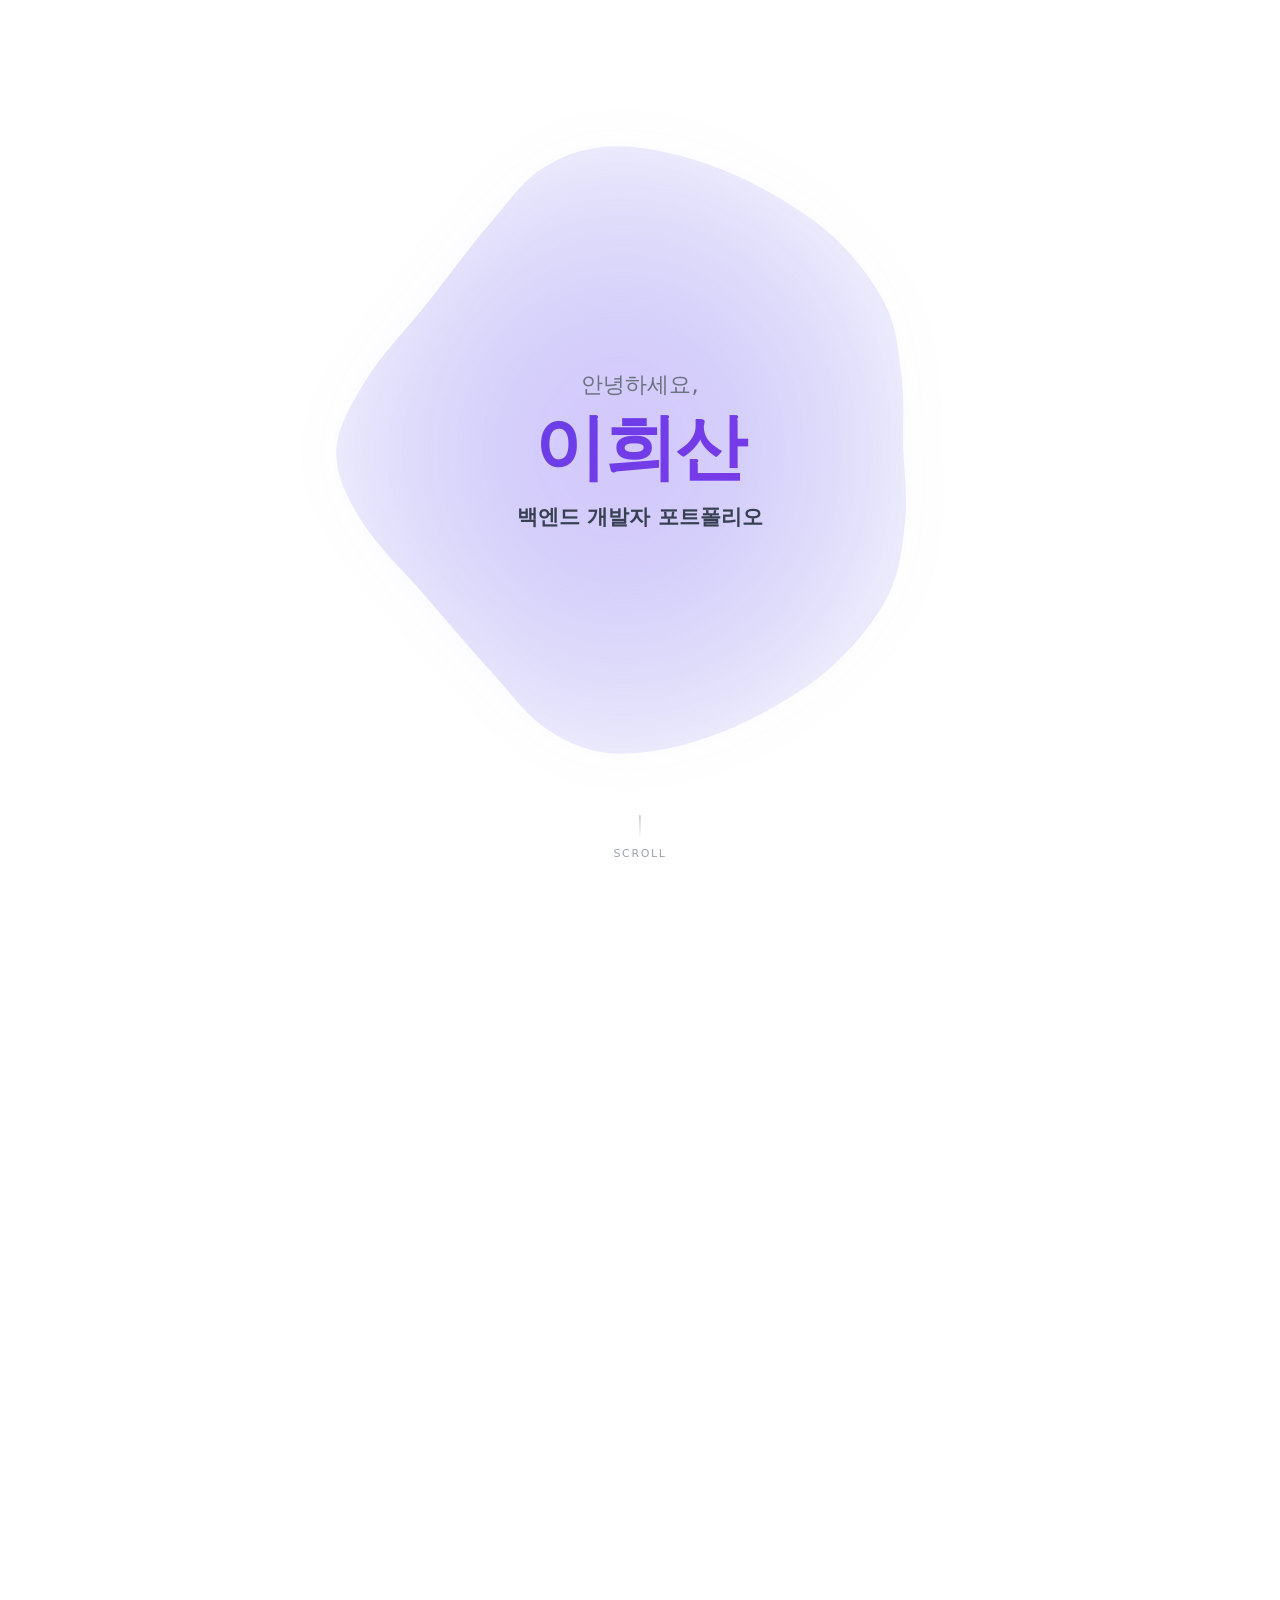
==== commit fab884c4: "feat: 업데이트" ====
--- a/index.html
+++ b/index.html
@@ -21,42 +21,47 @@
 <body>
 
   <div class="side-nav">
-    <div class="nav-btn" onclick="document.getElementById('hero').scrollIntoView({behavior:'smooth'})">
-      🏠
-      <span class="tooltip">Home</span>
-    </div>
-    <div class="nav-btn" onclick="document.getElementById('about').scrollIntoView({behavior:'smooth'})">
-      🙋‍♂️
-      <span class="tooltip">About</span>
-    </div>
-    <div class="nav-btn" onclick="document.getElementById('experience').scrollIntoView({behavior:'smooth'})">
-      🚀
-      <span class="tooltip">Experience</span>
-    </div>
-
-    <div class="nav-btn project-nav-btn"
-      onclick="document.getElementById('projects').scrollIntoView({behavior:'smooth'})">
-      💻
-      <span class="tooltip">Projects</span>
-
-      <div class="sub-nav">
-        <div class="sub-item"
-          onclick="document.getElementById('p-detail-1').scrollIntoView({behavior:'smooth', block:'center'}); event.stopPropagation();">
-          IMPRESSER</div>
-        <div class="sub-item"
-          onclick="document.getElementById('p-detail-2').scrollIntoView({behavior:'smooth', block:'center'}); event.stopPropagation();">
-          Ma-Joong</div>
-        <div class="sub-item"
-          onclick="document.getElementById('p-detail-3').scrollIntoView({behavior:'smooth', block:'center'}); event.stopPropagation();">
-          Re:View</div>
-        <div class="sub-item"
-          onclick="document.getElementById('p-detail-4').scrollIntoView({behavior:'smooth', block:'center'}); event.stopPropagation();">
-          APT.ZIP</div>
-        <div class="sub-item"
-          onclick="document.getElementById('p-detail-5').scrollIntoView({behavior:'smooth', block:'center'}); event.stopPropagation();">
-          FRIENDS FOOD</div>
+    <div class="nav-menu">
+      <div class="nav-btn" onclick="document.getElementById('hero').scrollIntoView({behavior:'smooth'});">
+        🏠
+        <span class="tooltip">Home</span>
+      </div>
+      <div class="nav-btn" onclick="document.getElementById('about').scrollIntoView({behavior:'smooth'});">
+        🙋‍♂️
+        <span class="tooltip">About</span>
+      </div>
+      <div class="nav-btn" onclick="document.getElementById('experience').scrollIntoView({behavior:'smooth'});">
+        🚀
+        <span class="tooltip">Experience</span>
+      </div>
+
+      <div class="nav-btn project-nav-btn"
+        onclick="document.getElementById('projects').scrollIntoView({behavior:'smooth'});">
+        💻
+        <span class="tooltip">Projects</span>
+
+        <div class="sub-nav">
+          <div class="sub-item"
+            onclick="document.getElementById('p-detail-1').scrollIntoView({behavior:'smooth', block:'center'}); event.stopPropagation();">
+            IMPRESSER</div>
+          <div class="sub-item"
+            onclick="document.getElementById('p-detail-2').scrollIntoView({behavior:'smooth', block:'center'}); event.stopPropagation();">
+            Ma-Joong</div>
+          <div class="sub-item"
+            onclick="document.getElementById('p-detail-3').scrollIntoView({behavior:'smooth', block:'center'}); event.stopPropagation();">
+            Re:View</div>
+          <div class="sub-item"
+            onclick="document.getElementById('p-detail-4').scrollIntoView({behavior:'smooth', block:'center'}); event.stopPropagation();">
+            APT.ZIP</div>
+          <div class="sub-item"
+            onclick="document.getElementById('p-detail-5').scrollIntoView({behavior:'smooth', block:'center'}); event.stopPropagation();">
+            FRIENDS FOOD</div>
+        </div>
       </div>
     </div>
+    <button class="nav-toggle-btn" onclick="document.querySelector('.side-nav').classList.toggle('expanded')">
+      📑
+    </button>
   </div>
 
   <main>
@@ -97,11 +102,9 @@
             <div class="about-text-box">
               <p class="greeting">"안녕하세요, 이희산입니다."</p>
               <p class="desc">
-                사용자에게 더 나은 경험을 제공하기 위해<br>
-                <strong>효율적인 구조</strong>와 <strong>안정적인 서버</strong>를 고민합니다.<br><br>
-                새로운 기술에 호기심이 많으며, 문제를 해결하는 과정에서<br>
-                배우고 성장하는 것을 즐깁니다.<br>
-                동료와의 원활한 소통을 통해 함께 가치를 만들어갑니다.
+                보이지 않는 곳에서 <span class="highlight">견고한 가치를</span> 만드는 개발자입니다.<br>
+                사용자가 <span class="highlight">믿고 쓸 수 있는 서비스</span>를 위해<br>
+                <span class="highlight">안정성, 성능, 확장성</span>을 중심으로 설계합니다.
               </p>
             </div>
           </div>
@@ -109,13 +112,18 @@
 
         <div class="bio-info-grid">
           <div class="bio-card">
-            <div class="bio-icon">🎓</div>
-            <h3 class="bio-title">Education</h3>
+            <div class="bio-icon">💼</div>
+            <h3 class="bio-title">경력</h3>
             <ul class="bio-list">
               <li>
                 <span class="bio-main">동서대학교 졸업</span>
                 <span class="bio-sub">2018.03 ~ 2024.02</span>
                 <span class="bio-desc">학점 4.35</span>
+              </li>
+              <li>
+                <span class="bio-main">맵스코 인턴</span>
+                <span class="bio-sub">2023.08 ~ 2024.03 (8개월)</span>
+                <span class="bio-desc">개발팀 인턴</span>
               </li>
             </ul>
           </div>
@@ -149,11 +157,20 @@
           </div>
         </div>
 
-        <div class="tech-stack-container">
+        <div class="tech-stack-container" id="tech-stack">
           <h3 class="tech-main-title">Tech Stack</h3>
 
-          <div class="tech-category">
-            <h4 class="category-title">Programming Language</h4>
+          <!-- Tech Category Tabs -->
+          <div class="tech-tabs">
+            <button class="tech-tab-btn active" data-tab="programming-language">프로그래밍 언어</button>
+            <button class="tech-tab-btn" data-tab="framework-library">프레임워크 & 라이브러리</button>
+            <button class="tech-tab-btn" data-tab="database-middleware">데이터베이스</button>
+            <button class="tech-tab-btn" data-tab="development-tools">개발 도구</button>
+            <button class="tech-tab-btn" data-tab="collaboration">협업 도구</button>
+          </div>
+
+          <div class="tech-category" data-category="programming-language">
+            <h4 class="category-title">프로그래밍 언어</h4>
             <div class="tech-grid">
               <div class="tech-card">
                 <div class="tech-info">
@@ -185,8 +202,8 @@
             </div>
           </div>
 
-          <div class="tech-category">
-            <h4 class="category-title">Framework & Library</h4>
+          <div class="tech-category" data-category="framework-library">
+            <h4 class="category-title">프레임워크 & 라이브러리</h4>
             <div class="tech-grid">
               <div class="tech-card">
                 <div class="tech-info">
@@ -226,8 +243,8 @@
             </div>
           </div>
 
-          <div class="tech-category">
-            <h4 class="category-title">Database & Middleware</h4>
+          <div class="tech-category" data-category="database-middleware">
+            <h4 class="category-title">데이터베이스 & 미들웨어</h4>
             <div class="tech-grid">
               <div class="tech-card">
                 <div class="tech-info">
@@ -277,8 +294,8 @@
             </div>
           </div>
 
-          <div class="tech-category">
-            <h4 class="category-title">Development Tools</h4>
+          <div class="tech-category" data-category="development-tools">
+            <h4 class="category-title">개발 도구</h4>
             <div class="tech-grid">
               <div class="tech-card">
                 <div class="tech-info">
@@ -320,8 +337,8 @@
             </div>
           </div>
 
-          <div class="tech-category">
-            <h4 class="category-title">Collaboration</h4>
+          <div class="tech-category" data-category="collaboration">
+            <h4 class="category-title">협업 도구</h4>
             <div class="tech-grid">
               <div class="tech-card">
                 <div class="tech-info">
@@ -340,6 +357,15 @@
                 </div>
                 <div class="tech-rating"><span class="box filled"></span><span class="box filled"></span><span
                     class="box filled"></span><span class="box filled"></span><span class="box filled"></span></div>
+              </div>
+              <div class="tech-card">
+                <div class="tech-info">
+                  <img src="https://cdn.jsdelivr.net/gh/devicons/devicon/icons/subversion/subversion-original.svg"
+                    class="tech-icon" alt="icon">
+                  <span class="tech-name">SVN</span>
+                </div>
+                <div class="tech-rating"><span class="box filled"></span><span class="box filled"></span><span
+                    class="box filled"></span><span class="box"></span><span class="box"></span></div>
               </div>
               <div class="tech-card">
                 <div class="tech-info">
@@ -405,6 +431,7 @@
                 <li>알고리즘 및 CS 지식 심화 학습</li>
                 <li>Spring Boot 기반의 백엔드 실무 프로젝트 진행</li>
                 <li>Agile 방법론을 적용한 협업 경험</li>
+                <li>기업연계 프로젝트(SEMES)</li>
               </ul>
             </div>
           </div>
@@ -431,12 +458,13 @@
             </div>
             <div class="exp-content">
               <div class="exp-date">2023.08 ~ 2024.03</div>
-              <h3 class="exp-title">IT 기업 인턴십</h3>
-              <p class="exp-role">백엔드 개발 인턴</p>
+              <h3 class="exp-title">(주)맵스코 인턴십</h3>
+              <p class="exp-role">백엔드 개발 인턴 (8개월)</p>
               <ul class="exp-desc-list">
-                <li>사내 ERP 시스템 유지보수 및 API 개선</li>
-                <li>레거시 코드 리팩토링을 통한 성능 최적화</li>
-                <li>현업 개발 프로세스 및 코드 리뷰 경험</li>
+                <li><strong>약 5,000명 유저</strong> 대상 교육·학사 행정 시스템 개발 및 운영</li>
+                <li>사각 지대에 놓인 아동들을 위한 교육 프로젝트 참여 및 신규 기능 개발</li>
+                <li>레거시 시스템 유지보수 및 성능 개선</li>
+                <li>현업 개발 프로세스 경험 (SVN, 코드 리뷰, 이슈 트래킹)</li>
               </ul>
             </div>
           </div>
@@ -452,7 +480,6 @@
               <ul class="exp-desc-list">
                 <li>'식단 관리 구독 서비스' 프로젝트 부스 운영 및 시연</li>
                 <li>관람객 대상 서비스 로직 설명 및 피드백 수집</li>
-                <li>최우수 성과상 수상 (가상의 수상 내역, 수정 가능)</li>
               </ul>
             </div>
           </div>
@@ -592,16 +619,22 @@
           <span class="detail-tag-top">SEMES 기업 연계 프로젝트</span>
           <span class="detail-tag-top">이미지 가속 압축 소프트웨어 개발</span>
           <div style="display: flex; align-items: center; gap: 12px;">
+            <div class="header-divider"></div>
             <h2 class="detail-title-top" style="margin: 0; display: flex; align-items: center; gap: 24px;">
               IMPRESSER
-              <span style="font-size: 0.5em; vertical-align: middle;">(SEMES 기업연계)</span>
               <a href="https://github.com/Impresser/impresser" target="_blank" class="github-logo-link">
                 <img src="data:image/svg+xml,%3Csvg xmlns='http://www.w3.org/2000/svg' viewBox='0 0 24 24' fill='white'%3E%3Cpath d='M12 0C5.37 0 0 5.37 0 12c0 5.31 3.435 9.795 8.205 11.385.6.105.825-.255.825-.57 0-.285-.015-1.23-.015-2.235-3.015.555-3.795-.735-4.035-1.41-.135-.345-.72-1.41-1.23-1.695-.42-.225-1.02-.78-.015-.795.945-.015 1.62.87 1.845 1.23 1.08 1.815 2.805 1.305 3.495.99.105-.78.42-1.305.765-1.605-2.67-.3-5.46-1.335-5.46-5.925 0-1.305.465-2.385 1.23-3.225-.12-.3-.54-1.53.12-3.18 0 0 1.005-.315 3.3 1.23.96-.27 1.98-.405 3-.405s2.04.135 3-.405c2.295-1.56 3.3-1.23 3.3-1.23.66 1.65.24 2.88.12 3.18.765.84 1.23 1.905 1.23 3.225 0 4.605-2.805 5.625-5.475 5.925.435.375.81 1.095.81 2.22 0 1.605-.015 2.895-.015 3.3 0 .315.225.69.825.57A12.02 12.02 0 0 0 24 12c0-6.63-5.37-12-12-12z'/%3E%3C/svg%3E"
                   alt="GitHub" class="github-icon-img" style="width:40px;height:40px;vertical-align:middle;" />
               </a>
+              <a href="https://velog.io/@heesan/%EC%91%A5%EC%91%A5-%EC%84%B1%EC%9E%A5-SSAFY-%EC%9E%90%EC%9C%A8-%EA%B8%B0%EC%97%85-%EC%97%B0%EA%B3%84-%ED%94%84%EB%A1%9C%EC%A0%9D%ED%8A%B8-%ED%9A%8C%EA%B3%A0" target="_blank" class="blog-btn">블로그 ↗</a>
             </h2>
           </div>
-          <div class="header-divider"></div>
+          <div class="contribution-row">
+            <h3>기여도</h3>
+            <div class="progress-bar">
+              <div class="progress-fill" style="width: 35%;">35%</div>
+            </div>
+          </div>
         </div>
 
         <div class="slide-inner">
@@ -618,49 +651,38 @@
               <div class="detail-item">
                 <h3>📄 프로젝트 설명</h3>
                 <p>
-                  IMPRESSER는 반도체 설비에서 발생하는 초대형 BMP 이미지를 고속으로 압축·변환하기 위해 개발된 
-                  <strong>SEMES 기업 연계 프로젝트</strong>입니다.<br><br>
-                  <span class="team-info"><strong>Role:</strong> Backend Developer /Image Processing Engineer</span>
+                  IMPRESSER는 반도체 설비에서 발생하는 초대형 BMP 이미지를 고속으로 TIFF 타입으로 압축·변환하기 위해 개발된 
+                  <strong>SEMES 기업 연계 프로젝트</strong>입니다.
                 </p>
+                <div class="project-meta">
+                  <div class="meta-item"><strong>Role:</strong> Backend Developer / Image Processing Engineer</div>
+                  <div class="meta-item"><strong>참여인원:</strong> 5명</div>
+                  <div class="meta-item"><strong>기간:</strong> 2025.10 — 2025.12</div>
+                </div>
               </div>
 
               <!-- 맡은 역할 -->
               <div class="detail-item">
                 <h3>👤 맡은 역할</h3>
-                <p>
-                  • CUDA 기반 병렬 처리 커널 개발 및 메모리 최적화<br>
-                  • Spring Boot ↔ C++ 서버 간 통신 최적화<br>
-                  • RabbitMQ 기반 비동기 파이프라인 구축<br>
-                  • SSE 기반 실시간 진행률/완료 이벤트 스트림 구현<br>
-                  • 이미지 생성/압축 이력 API 및 메타데이터 관리<br>
-                </p>
+                <ul class="detail-list">
+                  <li><span class="highlight-text">CUDA</span> 기반 병렬 처리 커널 설계·구현 → 초대형 BMP 이미지 생성 엔진 구축</li>
+                  <li>GPU/CPU 선택형 <span class="highlight-text">nvTIFF</span> 고속 압축 처리 및 메모리 사용 최적화</li>
+                  <li><span class="highlight-text">RabbitMQ</span> 비동기 파이프라인 설계</li>
+                  <li><span class="highlight-text">SSE</span> 실시간 진행률/완료 이벤트 스트림 구현</li>
+                  <li>대시보드/이미지 생성/<span class="highlight-text">압축 이력 API</span> 개발</li>
+                </ul>
               </div>
 
               <!-- 주요 성과 -->
               <div class="detail-item">
                 <h3>📈 주요 성과</h3>
                 <ul class="detail-list">
-                  <li><strong>CUDA 기반 이미지 생성 87.5% 단축:</strong> CPU 20초 → GPU 2.5초로 개선</li>
-                  <li><strong>nvTIFF 압축 처리 75% 단축:</strong> 기업 기존 7.1초 → 1.78초로 고속화</li>
-                  <li>기존 CPU 대비 <strong>약 50배 빠른 처리 속도</strong> 달성 (300ms → 6ms)</li>
-                  <li>수 GB 이미지도 무리 없이 처리하는 <strong>안정적 비동기 큐 아키텍처 구축</strong></li>
-                  <li>GPU/CPU 엔코더 선택형 구조(NvTIFF + LibTIFF) 구축</li>
+                  <li><strong><span class="highlight-text">CUDA 기반 이미지 생성 87.5% 단축</span>:</strong> CPU 20초 → GPU 2.5초로 개선</li>
+                  <li><strong><span class="highlight-text">nvTIFF 압축 처리 75% 단축</span>:</strong> 기업 기존 7.1초 → 1.78초로 고속화</li>
+                  <li>2GB 이미지도 무리 없이 처리하는 <strong><span class="highlight-text">안정적 비동기 큐 아키텍처 구축</span></strong></li>
                 </ul>
               </div>
 
-              <!-- 기여도 & 블로그 -->
-              <div class="detail-row">
-                <div class="detail-half">
-                  <h3>🔥 기여도</h3>
-                  <div class="progress-bar">
-                    <div class="progress-fill" style="width: 35%;">35%</div>
-                  </div>
-                </div>
-                <div class="detail-half">
-                  <h3>🛠️ 트러블 슈팅</h3>
-                  <a href="https://velog.io/@heesan/%EC%91%A5%EC%91%A5-%EC%84%B1%EC%9E%A5-SSAFY-%EC%9E%90%EC%9C%A8-%EA%B8%B0%EC%97%85-%EC%97%B0%EA%B3%84-%ED%94%84%EB%A1%9C%EC%A0%9D%ED%8A%B8-%ED%9A%8C%EA%B3%A0" target="_blank" class="blog-btn">블로그 ↗</a>
-                </div>
-              </div>
             </div>
           </div>
         </div>
@@ -674,15 +696,23 @@
           <span class="detail-tag-top">Blockchain Donation Platform</span>
           <span class="detail-tag-top">투명한 기부 문화를 위한 블록체인 플랫폼</span>
           <div style="display: flex; align-items: center; gap: 12px;">
+            <div class="header-divider"></div>
             <h2 class="detail-title-top" style="margin: 0; display: flex; align-items: center; gap: 24px;">Ma-Joong
               <a href="https://github.com/ma-joong/majoong" target="_blank" class="github-logo-link">
                 <img
                   src="data:image/svg+xml,%3Csvg xmlns='http://www.w3.org/2000/svg' viewBox='0 0 24 24' fill='white'%3E%3Cpath d='M12 0C5.37 0 0 5.37 0 12c0 5.31 3.435 9.795 8.205 11.385.6.105.825-.255.825-.57 0-.285-.015-1.23-.015-2.235-3.015.555-3.795-.735-4.035-1.41-.135-.345-.72-1.41-1.23-1.695-.42-.225-1.02-.78-.015-.795.945-.015 1.62.87 1.845 1.23 1.08 1.815 2.805 1.305 3.495.99.105-.78.42-1.305.765-1.605-2.67-.3-5.46-1.335-5.46-5.925 0-1.305.465-2.385 1.23-3.225-.12-.3-.54-1.53.12-3.18 0 0 1.005-.315 3.3 1.23.96-.27 1.98-.405 3-.405s2.04.135 3-.405c2.295-1.56 3.3-1.23 3.3-1.23.66 1.65.24 2.88.12 3.18.765.84 1.23 1.905 1.23 3.225 0 4.605-2.805 5.625-5.475 5.925.435.375.81 1.095.81 2.22 0 1.605-.015 2.895-.015 3.3 0 .315.225.69.825.57A12.02 12.02 0 0 0 24 12c0-6.63-5.37-12-12-12z'/%3E%3C/svg%3E"
                   alt="GitHub" class="github-icon-img" style="width:40px;height:40px;vertical-align:middle;" />
               </a>
+              <a href="https://velog.io/@heesan/%EC%91%A5%EC%91%A5-%EC%84%B1%EC%9E%A5-SSAFY-%ED%8A%B9%ED%99%94-%ED%94%84%EB%A1%9C%EC%A0%9D%ED%8A%B8-%ED%9A%8C%EA%B3%A0"
+                target="_blank" class="blog-btn">블로그 ↗</a>
             </h2>
           </div>
-          <div class="header-divider"></div>
+          <div class="contribution-row">
+            <h3>기여도</h3>
+            <div class="progress-bar">
+              <div class="progress-fill" style="width: 45%;">45%</div>
+            </div>
+          </div>
         </div>
 
         <div class="slide-inner">
@@ -695,41 +725,32 @@
             <div class="detail-body">
               <div class="detail-item">
                 <h3>📄 프로젝트 설명</h3>
-                <p>은퇴 경주마를 보호하는 농장과 후원자를 연결하는 서비스입니다. 블록체인으로 기부금 투명성을 보장합니다.<br>
-                  <span class="team-info"><strong>Role:</strong> Backend Developer</span>
+                <p>은퇴 경주마를 보호하는 농장과 후원자를 연결하는 서비스입니다. 블록체인으로 기부금 투명성을 보장하는 프로젝트입니다.<br>
                 </p>
+                <div class="project-meta">
+                  <div class="meta-item"><strong>Role:</strong> Backend Developer</div>
+                  <div class="meta-item"><strong>참여인원:</strong> 5명</div>
+                  <div class="meta-item"><strong>기간:</strong> 2025.08 — 2025.10</div>
+                </div>
               </div>
               <div class="detail-item">
                 <h3>👤 맡은 역할</h3>
-                <p>
-                  • Solidity 스마트 컨트랙트(Token, Vault, Factory) 개발<br>
-                  • Web3j를 활용한 Java 백엔드와 블록체인 연동<br>
-                  • Spring Batch 정기 데이터 처리(신뢰도 점수, 월간 리포트)<br>
-                  • 사업자 진위 여부 API,KakaoPay, 금융API, 월간리포트 이미지 및 내용 제작<br>
-                  • NFC, QR 활용한 티켓 기능 구현
-                </p>
+                <ul class="detail-list">
+                  <li><span class="highlight-text">Solidity</span> 스마트 컨트랙트 개발</li>
+                  <li><span class="highlight-text">Web3j</span> 활용 Java 백엔드-블록체인 연동</li>
+                  <li><span class="highlight-text">Spring Batch</span> 정기 데이터 처리(월간 리포트)</li>
+                  <li>사업자 진위 여부 API, <span class="highlight-text">KakaoPay</span>, 금융 API, 리포트 이미지/내용 생성</li>
+                  <li>NFC · QR 기반 티켓 기능 구현</li>
+                </ul>
               </div>
               <div class="detail-item">
                 <h3>📈 주요 성과</h3>
                 <ul class="detail-list">
-                  <li>기부금 투명성 100% 보장: 토큰 발행→금고 락업→증빙 출금→소각 프로세스</li>
+                  <li>기부금 투명성 <span class="highlight-text">100% 보장</span>: 토큰 발행→금고 락업→증빙 출금→소각 프로세스</li>
                   <li>AI 자동화로 농장주 행정 업무 최소화 (영수증 자동 요약, 월간 리포트 생성)</li>
-                  <li>복잡한 정산 로직의 트랜잭션 무결성 확보 (DB↔블록체인↔금융망 동기화)</li>
-                  <li><strong>Spring Batch CHUNK 방식 채택으로 대량 데이터 안정적 처리 (60초 → 20초, 66% 생성 시간 단축)</strong></li>
+                  <li>복잡한 정산 로직의 <span class="highlight-text">트랜잭션 무결성</span> 확보 (DB↔블록체인↔금융망 동기화)</li>
+                  <li><span class="highlight-text">Spring Batch</span> CHUNK 방식 채택으로 대량 데이터 안정적 처리 (<span class="highlight-text">60초 → 20초, 66% 단축</span>)</li>
                 </ul>
-              </div>
-              <div class="detail-row">
-                <div class="detail-half">
-                  <h3>🔥 기여도</h3>
-                  <div class="progress-bar">
-                    <div class="progress-fill" style="width: 50%;">45%</div>
-                  </div>
-                </div>
-                <div class="detail-half">
-                  <h3>🛠️ 트러블 슈팅</h3>
-                  <a href="https://velog.io/@heesan/%EC%91%A5%EC%91%A5-%EC%84%B1%EC%9E%A5-SSAFY-%ED%8A%B9%ED%99%94-%ED%94%84%EB%A1%9C%EC%A0%9D%ED%8A%B8-%ED%9A%8C%EA%B3%A0"
-                    target="_blank" class="blog-btn">블로그 ↗</a>
-                </div>
               </div>
             </div>
           </div>
@@ -740,7 +761,8 @@
           <span class="detail-tag-top">AI & WebRTC Interview Solution</span>
           <span class="detail-tag-top">AI 기반 맞춤형 모의 면접 및 피드백 서비스</span>
           <div style="display: flex; align-items: center; gap: 12px;">
-            <h2 class="detail-title-top" style="margin: 0; display: flex; align-items: center; gap: 24px;">Re:Viaw
+            <div class="header-divider"></div>
+            <h2 class="detail-title-top" style="margin: 0; display: flex; align-items: center; gap: 24px;">Re:View
               <span style="font-size: 0.5em; vertical-align: middle;">🎖️(최우수상)</span>
               <a href="https://github.com/ReView-Project-Team-06-DevKindergarten/review-ai-interview-project"
                 target="_blank" class="github-logo-link">
@@ -748,9 +770,16 @@
                   src="data:image/svg+xml,%3Csvg xmlns='http://www.w3.org/2000/svg' viewBox='0 0 24 24' fill='white'%3E%3Cpath d='M12 0C5.37 0 0 5.37 0 12c0 5.31 3.435 9.795 8.205 11.385.6.105.825-.255.825-.57 0-.285-.015-1.23-.015-2.235-3.015.555-3.795-.735-4.035-1.41-.135-.345-.72-1.41-1.23-1.695-.42-.225-1.02-.78-.015-.795.945-.015 1.62.87 1.845 1.23 1.08 1.815 2.805 1.305 3.495.99.105-.78.42-1.305.765-1.605-2.67-.3-5.46-1.335-5.46-5.925 0-1.305.465-2.385 1.23-3.225-.12-.3-.54-1.53.12-3.18 0 0 1.005-.315 3.3 1.23.96-.27 1.98-.405 3-.405s2.04.135 3-.405c2.295-1.56 3.3-1.23 3.3-1.23.66 1.65.24 2.88.12 3.18.765.84 1.23 1.905 1.23 3.225 0 4.605-2.805 5.625-5.475 5.925.435.375.81 1.095.81 2.22 0 1.605-.015 2.895-.015 3.3 0 .315.225.69.825.57A12.02 12.02 0 0 0 24 12c0-6.63-5.37-12-12-12z'/%3E%3C/svg%3E"
                   alt="GitHub" class="github-icon-img" style="width:40px;height:40px;vertical-align:middle;" />
               </a>
+              <a href="https://velog.io/@heesan/%EC%91%A5%EC%91%A5-%EC%84%B1%EC%9E%A5-SSAFY-%ED%8A%B9%ED%99%94%ED%94%84%EB%A1%9C%EC%A0%9D%ED%8A%B8-jxc3ay5s"
+                target="_blank" class="blog-btn">블로그 ↗</a>
             </h2>
           </div>
-          <div class="header-divider"></div>
+          <div class="contribution-row">
+            <h3>기여도</h3>
+            <div class="progress-bar">
+              <div class="progress-fill" style="width: 25%;">25%</div>
+            </div>
+          </div>
         </div>
 
         <div class="slide-inner">
@@ -765,38 +794,29 @@
                 <h3>📄 프로젝트 설명</h3>
                 <p>
                   사용자의 이력서를 분석해 맞춤형 질문을 생성하고, WebRTC 화상 면접 후 AI가 답변(STT), 표정, 시선을 분석해 상세 피드백과 모범 답안을 제공
-                  하 는 서비스입니다.<br>
-                  <span class="team-info"><strong>Role:</strong> Backend Developer</span>
+                  하는 서비스입니다.<br>
                 </p>
+                <div class="project-meta">
+                  <div class="meta-item"><strong>Role:</strong> Backend Developer</div>
+                  <div class="meta-item"><strong>참여인원:</strong> 6명</div>
+                  <div class="meta-item"><strong>기간:</strong> 2025.07 — 2025.08</div>
+                </div>
               </div>
               <div class="detail-item">
                 <h3>👤 맡은 역할</h3>
-                <p>
-                  - Spring Boot API 서버 설계 및 비동기 시스템(Kafka) 구축<br>
-                  - OpenAI API 연동(프롬프트 엔지니어링) 및 화상 면접(OpenVidu) 구현<br>
-                  - 이력서/포트폴리오/답변 스크립트 파일 관리 시스템 구축 (S3, OCR).
-                </p>
+                <ul class="detail-list">
+                  <li><span class="highlight-text">Spring Boot</span> API 서버 설계 및 <span class="highlight-text">Kafka</span> 기반 비동기 시스템 구축</li>
+                  <li><span class="highlight-text">OpenAI API</span> 연동 및 화상 면접(<span class="highlight-text">OpenVidu</span>) 기능 구현</li>
+                  <li>이력서·포트폴리오·답변 스크립트 파일 관리 시스템 (S3, OCR) 구축</li>
+                </ul>
               </div>
               <div class="detail-item">
                 <h3>📈 성과</h3>
                 <ul class="detail-list">
-                  <li><strong>Kafka 도입으로 피드백 시간 50% 단축 (4분 → 2분)</strong>: 비동기 이벤트 기반 아키텍처로 전환하여 영상 분석 병렬 처리</li>
-                  <li>꼬리 질문 및 STAR 기법 기반의 고도화된 AI 면접관 구현</li>
-                  <li>WebSocket & Redis 활용 실시간 분석 결과 전송 시스템 구축</li>
+                  <li><strong><span class="highlight-text">Kafka 도입으로 피드백 시간 50% 단축</span> (4분 → 2분)</strong>: 비동기 이벤트 기반 아키텍처로 전환하여 영상 분석 병렬 처리</li>
+                  <li>꼬리 질문 및 STAR 기법 기반의 <span class="highlight-text">고도화된 AI 면접관</span> 구현</li>
+                  <li><span class="highlight-text">WebSocket & Redis</span> 활용 실시간 분석 결과 전송 시스템 구축</li>
                 </ul>
-              </div>
-              <div class="detail-row">
-                <div class="detail-half">
-                  <h3>🔥 기여도</h3>
-                  <div class="progress-bar">
-                    <div class="progress-fill" style="width: 25%;">25%</div>
-                  </div>
-                </div>
-                <div class="detail-half">
-                  <h3>🛠️ 트러블 슈팅</h3>
-                  <a href="https://velog.io/@heesan/%EC%91%A5%EC%91%A5-%EC%84%B1%EC%9E%A5-SSAFY-%ED%8A%B9%ED%99%94%ED%94%84%EB%A1%9C%EC%A0%9D%ED%8A%B8-jxc3ay5s"
-                    target="_blank" class="blog-btn">블로그 ↗</a>
-                </div>
               </div>
             </div>
           </div>
@@ -808,6 +828,7 @@
           <span class="detail-tag-top">real estate services</span>
           <span class="detail-tag-top">부동산 실거래가 조회 서비스</span>
           <div style="display: flex; align-items: center; gap: 12px;">
+            <div class="header-divider"></div>
             <h2 class="detail-title-top" style="margin: 0; display: flex; align-items: center; gap: 24px;">APT.ZIP <span
                 style="font-size: 0.5em; vertical-align: middle;">🎖️(최우수상)</span>
               <a href="https://github.com/orgs/Mt-Ugh/repositories" target="_blank" class="github-logo-link">
@@ -815,9 +836,16 @@
                   src="data:image/svg+xml,%3Csvg xmlns='http://www.w3.org/2000/svg' viewBox='0 0 24 24' fill='white'%3E%3Cpath d='M12 0C5.37 0 0 5.37 0 12c0 5.31 3.435 9.795 8.205 11.385.6.105.825-.255.825-.57 0-.285-.015-1.23-.015-2.235-3.015.555-3.795-.735-4.035-1.41-.135-.345-.72-1.41-1.23-1.695-.42-.225-1.02-.78-.015-.795.945-.015 1.62.87 1.845 1.23 1.08 1.815 2.805 1.305 3.495.99.105-.78.42-1.305.765-1.605-2.67-.3-5.46-1.335-5.46-5.925 0-1.305.465-2.385 1.23-3.225-.12-.3-.54-1.53.12-3.18 0 0 1.005-.315 3.3 1.23.96-.27 1.98-.405 3-.405s2.04.135 3-.405c2.295-1.56 3.3-1.23 3.3-1.23.66 1.65.24 2.88.12 3.18.765.84 1.23 1.905 1.23 3.225 0 4.605-2.805 5.625-5.475 5.925.435.375.81 1.095.81 2.22 0 1.605-.015 2.895-.015 3.3 0 .315.225.69.825.57A12.02 12.02 0 0 0 24 12c0-6.63-5.37-12-12-12z'/%3E%3C/svg%3E"
                   alt="GitHub" class="github-icon-img" style="width:40px;height:40px;vertical-align:middle;" />
               </a>
+              <a href="https://velog.io/@heesan/%EC%91%A5%EC%91%A5-%EC%84%B1%EC%9E%A5-SSAFY-%EA%B4%80%ED%86%B5-%ED%94%84%EB%A1%9C%EC%A0%9D%ED%8A%B8-%EB%B6%80%EB%94%AA%ED%9E%8C-%EA%B8%B0%EC%88%A0%EC%9D%98-%EB%B2%BD%EA%B3%BC-%EB%8F%8C%ED%8C%8C%EA%B5%AC"
+                target="_blank" class="blog-btn">블로그 ↗</a>
             </h2>
           </div>
-          <div class="header-divider"></div>
+          <div class="contribution-row">
+            <h3>기여도</h3>
+            <div class="progress-bar">
+              <div class="progress-fill" style="width: 65%;">65%</div>
+            </div>
+          </div>
         </div>
 
         <div class="slide-inner">
@@ -832,39 +860,29 @@
                 <h3>📄 프로젝트 설명</h3>
                 <p>실거래 정보를 지도상에서 직관적으로 확인하고, 부동산 관련 궁금증을 AI 챗봇을 통해 해결할 수 있는 웹 플랫폼입니다. 시세 조회뿐만 아니라 주변 상권 정보, 실시간 부동산 뉴스,
                   관심 매물 등록 및 Q&A 게시판을 제공합니다.<br>
-                  <span class="team-info"><strong>Role:</strong> Full-stack</span>
                 </p>
+                <div class="project-meta">
+                  <div class="meta-item"><strong>Role:</strong> Full-stack</div>
+                  <div class="meta-item"><strong>참여인원:</strong> (예: 6명)</div>
+                  <div class="meta-item"><strong>기간:</strong> (예: 2023.02 — 2023.09)</div>
+                </div>
               </div>
               <div class="detail-item">
                 <h3>👤 맡은 역할</h3>
-                <p>
-                  • 실거래가 조회, AI 챗봇<br>
-                  • Vue 3 SPA 개발 및 Kakao Map API 연동<br>
-                  • OpenAI & Naver News API 외부 연동<br>
-                  • Redis 캐싱 및 MinIO 객체 스토리지 관리
-                </p>
+                <ul class="detail-list">
+                  <li>실거래가 조회, <span class="highlight-text">AI 챗봇</span> 기능 설계·구현</li>
+                  <li><span class="highlight-text">Kakao Map API</span> 연동 지도 시각화</li>
+                  <li><span class="highlight-text">OpenAI & Naver News API</span> 외부 연동</li>
+                  <li><span class="highlight-text">Redis</span> 캐싱 전략 및 <span class="highlight-text">MinIO</span> 객체 스토리지 관리</li>
+                </ul>
               </div>
               <div class="detail-item">
                 <h3>📈 주요 성과</h3>
                 <ul class="detail-list">
-                  <li><strong>지도 기반 대용량 데이터 시각화:</strong> 법정동 계층 구조로 100만+ 아파트 실거래 데이터를 지도 마커로 표출</li>
-                  <li><strong>AI 부동산 전문 챗봇:</strong> OpenAI API 연동으로 도메인 특화 답변 제공 (부동산 법률, 상식, 매물 추천)</li>
-                  <li><strong>쿼리 복잡도 개선:</strong> 디비 조회 시 과도하게 복잡해진 조인 구조를 분석하여 핵심 테이블 중심 반정규화 적용</li>
-                  <li><strong>대용량 검색 성능 최적화:</strong> 270만 건 검색 시 12초 걸리던 API를 인덱스 튜닝으로 1초 미만(약 92% 감소)으로 개선</li>
+                  <li><strong><span class="highlight-text">쿼리 복잡도 개선:</span></strong> 디비 조회 시 과도하게 복잡해진 조인 구조를 분석하여 핵심 테이블 중심 반정규화 적용</li>
+                  <li><strong><span class="highlight-text">대용량 검색 성능 최적화:</span></strong> 270만 건 검색 시 12초 걸리던 API를 인덱스 튜닝으로 <span class="highlight-text">1초 미만(약 92% 감소)</span>으로 개선</li>
+                  <li><strong><span class="highlight-text">지도 기반 대용량 데이터 시각화:</span></strong> 법정동 계층 구조로 100만+ 아파트 실거래 데이터를 지도 마커로 표출</li>
                 </ul>
-              </div>
-              <div class="detail-row">
-                <div class="detail-half">
-                  <h3>🔥 기여도</h3>
-                  <div class="progress-bar">
-                    <div class="progress-fill" style="width: 65%;">65%</div>
-                  </div>
-                </div>
-                <div class="detail-half">
-                  <h3>🛠️ 트러블 슈팅</h3>
-                  <a href="https://velog.io/@heesan/%EC%91%A5%EC%91%A5-%EC%84%B1%EC%9E%A5-SSAFY-%EA%B4%80%ED%86%B5-%ED%94%84%EB%A1%9C%EC%A0%9D%ED%8A%B8-%EB%B6%80%EB%94%AA%ED%9E%8C-%EA%B8%B0%EC%88%A0%EC%9D%98-%EB%B2%BD%EA%B3%BC-%EB%8F%8C%ED%8C%8C%EA%B5%AC"
-                    target="_blank" class="blog-btn">블로그 ↗</a>
-                </div>
               </div>
             </div>
           </div>
@@ -878,15 +896,22 @@
           <span class="detail-tag-top">E-Commerce</span>
           <span class="detail-tag-top">식단 구독 이커머스 서비스</span>
           <div style="display: flex; align-items: center; gap: 12px;">
+            <div class="header-divider"></div>
             <h2 class="detail-title-top" style="margin: 0; display: flex; align-items: center; gap: 24px;">FRIENDS FOOD
               <a href="https://github.com/Lee-heesan/FriendsHub" target="_blank" class="github-logo-link">
                 <img
                   src="data:image/svg+xml,%3Csvg xmlns='http://www.w3.org/2000/svg' viewBox='0 0 24 24' fill='white'%3E%3Cpath d='M12 0C5.37 0 0 5.37 0 12c0 5.31 3.435 9.795 8.205 11.385.6.105.825-.255.825-.57 0-.285-.015-1.23-.015-2.235-3.015.555-3.795-.735-4.035-1.41-.135-.345-.72-1.41-1.23-1.695-.42-.225-1.02-.78-.015-.795.945-.015 1.62.87 1.845 1.23 1.08 1.815 2.805 1.305 3.495.99.105-.78.42-1.305.765-1.605-2.67-.3-5.46-1.335-5.46-5.925 0-1.305.465-2.385 1.23-3.225-.12-.3-.54-1.53.12-3.18 0 0 1.005-.315 3.3 1.23.96-.27 1.98-.405 3-.405s2.04.135 3-.405c2.295-1.56 3.3-1.23 3.3-1.23.66 1.65.24 2.88.12 3.18.765.84 1.23 1.905 1.23 3.225 0 4.605-2.805 5.625-5.475 5.925.435.375.81 1.095.81 2.22 0 1.605-.015 2.895-.015 3.3 0 .315.225.69.825.57A12.02 12.02 0 0 0 24 12c0-6.63-5.37-12-12-12z'/%3E%3C/svg%3E"
                   alt="GitHub" class="github-icon-img" style="width:40px;height:40px;vertical-align:middle;" />
               </a>
+              <a href="#" target="_blank" class="blog-btn">블로그 ↗</a>
             </h2>
           </div>
-          <div class="header-divider"></div>
+          <div class="contribution-row">
+            <h3>기여도</h3>
+            <div class="progress-bar">
+              <div class="progress-fill" style="width: 100%;">100%</div>
+            </div>
+          </div>
         </div>
 
         <div class="slide-inner">
@@ -900,36 +925,30 @@
               <div class="detail-item">
                 <h3>📄 프로젝트 설명</h3>
                 <p>맞춤형 건강식단을 구독하는 이커머스 플랫폼입니다. 사용자의 선호도와 영양정보 기반으로 식단을 추천합니다.<br>
-                  <span class="team-info"><strong>Role:</strong> Full-stack</span>
                 </p>
+                <div class="project-meta">
+                  <div class="meta-item"><strong>Role:</strong> Full-stack</div>
+                  <div class="meta-item"><strong>참여인원:</strong> (예: 4명)</div>
+                  <div class="meta-item"><strong>기간:</strong> (예: 2022.10 — 2023.03)</div>
+                </div>
               </div>
               <div class="detail-item">
                 <h3>👤 맡은 역할</h3>
-                • 상품·주문·장바구니 핵심 비즈니스 로직 개발<br><br>
-                • 주문 생성·취소 시 재고 차감/복구를 트랜잭션으로 처리하여 데이터 무결성 보장<br><br>
-                • 회원 인증/인가 및 관리자/사용자 권한 제어 구축<br><br>
-                • 이미지 업로드 및 상품 이미지 관리 기능 구현
+                <ul class="detail-list">
+                  <li><span class="highlight-text">상품 · 주문 · 장바구니</span> 핵심 비즈니스 로직 개발</li>
+                  <li>주문 생성·취소 <span class="highlight-text">재고 차감/복구 트랜잭션</span> 처리로 데이터 무결성 확보</li>
+                  <li><span class="highlight-text">회원 인증·인가</span> 및 관리자/사용자 권한 체계 구축</li>
+                  <li>상품 이미지 업로드 및 관리 기능 구현</li>
+                </ul>
               </div>
               <div class="detail-item">
                 <h3>📈 성과</h3>
                 <ul class="detail-list">
-                  <li>학술엑스포 사용자 만족도 4.8/5.0 달성</li>
-                  <li><strong>확장성 있는 데이터 모델링:</strong> JPA 연관관계 매핑을 통해 상품–주문–회원 구조를 객체지향적으로 구현하여 유지보수성 향상</li>
-                  <li><strong>동적 검색 최적화:</strong> QueryDSL 기반 다중 조건 검색(상품명/가격대/상태)으로 타입 세이프한 검색 기능 구현</li>
-                  <li><strong>트랜잭션 기반 주문 프로세스:</strong> 재고 차감, 주문 생성·취소 로직을 원자적으로 처리해 데이터 무결성 보장</li>
+                  <li>학술엑스포 사용자 만족도 <span class="highlight-text">4.8/5.0</span> 달성</li>
+                  <li><strong><span class="highlight-text">확장성 있는 데이터 모델링:</span></strong> JPA 연관관계 매핑을 통해 상품–주문–회원 구조를 객체지향적으로 구현하여 유지보수성 향상</li>
+                  <li><strong><span class="highlight-text">동적 검색 최적화:</span></strong> QueryDSL 기반 다중 조건 검색(상품명/가격대/상태)으로 타입 세이프한 검색 기능 구현</li>
+                  <li><strong><span class="highlight-text">트랜잭션 기반 주문 프로세스:</span></strong> 재고 차감, 주문 생성·취소 로직을 원자적으로 처리해 데이터 무결성 보장</li>
                 </ul>
-              </div>
-              <div class="detail-row">
-                <div class="detail-half">
-                  <h3>🔥 기여도</h3>
-                  <div class="progress-bar">
-                    <div class="progress-fill" style="width: 100%;">100%</div>
-                  </div>
-                </div>
-                <div class="detail-half">
-                  <h3>🛠️ 트러블 슈팅</h3>
-                  <a href="#" target="_blank" class="blog-btn">블로그 ↗</a>
-                </div>
               </div>
             </div>
           </div>
--- a/css/style.css
+++ b/css/style.css
@@ -38,24 +38,64 @@
    ============================ */
 .side-nav {
   position: fixed;
-  top: 50%;
-  right: 40px;
-  transform: translateY(-50%);
+  bottom: 24px; /* 하단 여백 유지 */
+  right: 60px; /* 오른쪽에서 더 멀리 떨어뜨려 자연스러운 공간 확보 */
+  left: auto;
+  top: auto;
+  transform: none;
   z-index: 2000;
   display: flex;
+  flex-direction: column;
+  justify-content: flex-end; /* 메뉴 위, 토글 아래 배치 */
+  gap: 16px;
+  padding: 16px 12px; /* 약간 여유를 줘서 배치 안정감 향상 */
+  background: rgba(255, 255, 255, 0.75);
+  backdrop-filter: blur(14px);
+  border-radius: 28px;
+  border: 1px solid rgba(0, 0, 0, 0.08);
+  box-shadow: 0 10px 36px 0 rgba(0, 0, 0, 0.12);
+  transition: all 0.3s ease;
+}
+
+.nav-toggle-btn {
+  width: 50px;
+  height: 50px;
+  border-radius: 50%;
+  display: flex;
+  align-items: center;
+  justify-content: center;
+  font-size: 16px;
+  cursor: pointer;
+  color: white;
+  background: linear-gradient(135deg, #6366f1 0%, #4f46e5 100%);
+  border: none;
+  transition: all 0.3s ease;
+  box-shadow: 0 4px 12px rgba(79, 70, 229, 0.3);
+  font-weight: 600;
+}
+
+.nav-toggle-btn:hover {
+  transform: scale(1.1);
+  box-shadow: 0 6px 16px rgba(79, 70, 229, 0.4);
+}
+
+.nav-menu {
+  display: none;
   flex-direction: column;
   gap: 20px;
+}
+
+.side-nav.expanded .nav-menu {
+  display: flex;
+}
+
+.side-nav.expanded {
   padding: 18px 10px;
-  background: rgba(255, 255, 255, 0.6);
-  backdrop-filter: blur(12px);
-  border-radius: 50px;
-  border: 1px solid rgba(0, 0, 0, 0.05);
-  box-shadow: 0 8px 32px 0 rgba(0, 0, 0, 0.1);
 }
 
 .nav-btn {
-  width: 40px;
-  height: 40px;
+  width: 50px;
+  height: 50px;
   border-radius: 50%;
   display: flex;
   align-items: center;
@@ -65,6 +105,8 @@
   color: #4b5563;
   transition: all 0.3s ease;
   background: transparent;
+  border: none;
+  padding: 0;
 }
 
 .nav-btn:hover {
@@ -431,6 +473,24 @@
   background: linear-gradient(to top, #a5b4fc 10%, transparent 40%);
 }
 
+/* 주요 텍스트 보라색 형광펜 강조 */
+.highlight {
+  background: linear-gradient(to top, #c7d2fe 30%, transparent 70%);
+  font-weight: 600;
+  color: #111827;
+  padding: 2px 4px;
+  border-radius: 3px;
+}
+
+/* 프로젝트 성과/맡은역할 핵심 강조 (노란색) */
+.project-highlight {
+  background: linear-gradient(to top, #fed7aa 35%, transparent 75%);
+  font-weight: 600;
+  color: #111827;
+  padding: 2px 4px;
+  border-radius: 3px;
+}
+
 
 /* --- [PAGE 2] 학력, 수상, 자격증 (Bio Info) --- */
 .bio-info-grid {
@@ -544,13 +604,59 @@
 .tech-main-title {
   font-size: 36px;
   font-weight: 800;
-  margin-bottom: 50px;
+  margin-bottom: 30px;
   color: #111827;
   text-align: center;
 }
 
+/* Tech Tabs Navigation */
+.tech-tabs {
+  display: flex;
+  flex-wrap: wrap;
+  justify-content: center;
+  align-items: flex-start;
+  gap: 12px;
+  margin-bottom: 50px;
+  padding: 20px;
+  background: rgba(79, 70, 229, 0.05);
+  border-radius: 12px;
+  min-height: 110px;
+}
+
+.tech-tab-btn {
+  padding: 10px 14px;
+  border: 2px solid #4f46e5;
+  background-color: #fff;
+  color: #4f46e5;
+  font-size: 13px;
+  font-weight: 600;
+  border-radius: 8px;
+  cursor: pointer;
+  transition: all 0.3s ease;
+  letter-spacing: 0.5px;
+  flex: 1 1 auto;
+  min-width: fit-content;
+}
+
+.tech-tab-btn:hover {
+  background-color: rgba(79, 70, 229, 0.1);
+  transform: translateY(-2px);
+  box-shadow: 0 4px 12px rgba(79, 70, 229, 0.2);
+}
+
+.tech-tab-btn.active {
+  background-color: #4f46e5;
+  color: #fff;
+  box-shadow: 0 4px 12px rgba(79, 70, 229, 0.3);
+}
+
 .tech-category {
   margin-bottom: 40px;
+  display: none;
+}
+
+.tech-category.active {
+  display: block;
 }
 
 .category-title {
@@ -760,6 +866,7 @@
   max-width: 1100px;
   /* 사진 때문에 폭을 조금 넓힘 */
   width: 100%;
+  overflow: hidden;
 }
 
 .experience-header {
@@ -767,50 +874,73 @@
   text-align: center;
 }
 
-/* 리스트 컨테이너 */
+/* 경험 리스트: 가로 트랙 (한 카드씩 중앙 정렬) */
 .exp-list {
   display: flex;
-  flex-direction: column;
-  /* ▼▼▼ 항목 간 간격을 넓게 설정 (120px) ▼▼▼ */
-  gap: 120px;
-}
-
-/* 개별 아이템 (좌우 배치) */
+  flex-wrap: nowrap;
+  gap: 40px;
+  width: 100%;
+  transform: translateX(0);
+  transition: transform 0.6s cubic-bezier(0.65, 0, 0.35, 1);
+  will-change: transform;
+  padding: 20px 0 40px;
+}
+
 .exp-item {
   display: flex;
-  align-items: flex-start;
-  /* 위쪽 라인 맞춤 */
-  gap: 60px;
-  /* 사진과 텍스트 사이 간격 */
-}
-
-/* 왼쪽: 사진 영역 */
+  align-items: center;
+  gap: 40px;
+  flex: 0 0 clamp(320px, 70vw, 960px);
+  max-width: clamp(320px, 70vw, 960px);
+  padding: 30px;
+  background: #fff;
+  border-radius: 24px;
+  box-shadow: 0 15px 45px rgba(15, 23, 42, 0.08);
+  opacity: 0.35;
+  transform: scale(0.92);
+  transition: opacity 0.3s ease, transform 0.3s ease;
+}
+
+.exp-item.active {
+  opacity: 1;
+  transform: scale(1);
+  box-shadow: 0 25px 60px rgba(15, 23, 42, 0.12);
+}
+
+/* 사진 영역 */
 .exp-img-box {
-  flex: 0 0 400px;
-  /* 사진 너비 고정 (원하는 대로 조절 가능) */
-  border-radius: 16px;
+  flex: 0 0 45%;
+  height: 320px;
   overflow: hidden;
-  box-shadow: 0 10px 30px rgba(0, 0, 0, 0.1);
-  background: #fff;
-}
-
+  background: #f3f4f6;
+  display: flex;
+  align-items: center;
+  justify-content: center;
+  border-radius: 18px;
+  box-shadow: inset 0 0 0 1px rgba(255,255,255,0.2);
+}
+
+/* 사진 항상 꽉 차게 */
 .exp-img-box img {
   width: 100%;
-  height: auto;
+  height: 100%;
+  object-fit: cover;
   display: block;
   transition: transform 0.3s;
 }
 
 .exp-img-box:hover img {
-  transform: scale(1.03);
-  /* 마우스 올리면 살짝 확대 */
-}
-
-/* 오른쪽: 내용 영역 */
+  transform: scale(1.05);
+}
+
+/* 내용 영역 */
 .exp-content {
   flex: 1;
-  padding-top: 10px;
-  /* 사진과 시각적 높이 맞춤 */
+  padding: 20px 10px;
+  display: flex;
+  flex-direction: column;
+  justify-content: center;
+  gap: 16px;
 }
 
 .exp-date {
@@ -869,26 +999,28 @@
 
 /* --- 모바일 반응형 (좁은 화면) --- */
 @media (max-width: 960px) {
+  .exp-list {
+    flex-direction: column;
+    gap: 30px;
+    transform: none !important;
+  }
   .exp-item {
     flex-direction: column;
-    /* 위아래로 배치 변경 */
     gap: 20px;
+    padding: 20px;
+    flex: 1 1 auto;
+    width: 100%;
+    max-width: 100%;
+    opacity: 1;
+    transform: none;
   }
-
   .exp-img-box {
-    flex: 0 0 auto;
     width: 100%;
-    /* 모바일에서는 사진 꽉 차게 */
-    max-width: 500px;
+    height: 220px;
+    border-radius: 16px;
   }
-
-  .exp-list {
-    gap: 80px;
-    /* 모바일에서는 간격 조금 줄임 */
-  }
-
-  .exp-title {
-    font-size: 24px;
+  .exp-content {
+    padding: 0;
   }
 }
 
@@ -983,9 +1115,51 @@
   line-height: 1;
 }
 
+.contribution-row {
+  display: flex;
+  align-items: center;
+  gap: 12px;
+  margin-top: 10px;
+}
+
+.contribution-row h3 {
+  font-size: 18px;
+  color: #fbbf24;
+  margin: 0;
+  font-weight: 700;
+  line-height: 20px; /* 바 높이와 동일하게 설정하여 수직 정렬 */
+  display: flex;
+  align-items: center; /* 폰트 렌더링 오차 보정 */
+}
+
+.contribution-row .progress-bar {
+  width: 400px;
+  height: 20px; /* 텍스트 라인 높이와 맞춤 */
+  background: rgba(255, 255, 255, 0.15);
+  border-radius: 10px;
+  overflow: hidden;
+  display: flex;
+  align-items: center; /* 내부 퍼센트 텍스트 수직 중앙 */
+}
+
+.contribution-row .progress-fill {
+  height: 100%;
+  background: linear-gradient(90deg, #4f46e5 0%, #7c3aed 100%);
+  box-shadow: 0 0 10px rgba(79, 70, 229, 0.5);
+  border-radius: 10px;
+  transition: width 0.5s ease;
+  display: flex;
+  align-items: center;
+  justify-content: center;
+  color: rgba(255, 255, 255, 0.9);
+  font-size: 14px;
+  font-weight: 700;
+  white-space: nowrap;
+}
+
 .header-divider {
-  width: 100px;
-  height: 4px;
+  width: 4px;
+  height: 60px;
   background: #4f46e5;
   /* 보라색 포인트 */
   border-radius: 2px;
@@ -1021,7 +1195,7 @@
 .mockup-wrapper {
   position: relative;
   width: 100%;
-  max-width: 850px;
+  max-width: 580px; /* 850px -> 580px: 이미지 영역 축소로 텍스트 영역 확장 */
   /* 목업 최대 크기 키움 */
   /* 그림자 등으로 입체감 */
   filter: drop-shadow(0 40px 80px rgba(0, 0, 0, 0.5));
@@ -1048,11 +1222,11 @@
   flex-direction: column;
   justify-content: flex-start;
   /* 위쪽부터 시작 */
-  padding-top: 0;
+  padding-top: 48px; /* 헤더(프로젝트명/깃허브/블로그)와 겹치지 않도록 여유 추가 */
   padding-bottom: 0;
   padding-right: 0;
   text-align: left;
-  max-width: 600px;
+  max-width: 700px; /* 780px에서 축소하여 과도한 가로 너비 감소 */
   /* 최대 너비 확대: 420px → 520px → 600px */
 }
 
@@ -1062,7 +1236,7 @@
   color: #fff;
   display: flex;
   flex-direction: column;
-  gap: 12px;
+  gap: 20px; /* 블록 사이 간격 증가로 가독성 향상 */
   /* 항목 간 간격 축소 */
   padding: 0;
   overflow: visible !important;
@@ -1072,13 +1246,11 @@
 
 
 .detail-item {
-  background: rgba(255, 255, 255, 0.08);
-  /* 반투명 배경 */
+  background: rgba(255, 255, 255, 0.10); /* 약간 더 밝게 */
   backdrop-filter: blur(10px);
-  border: 1px solid rgba(255, 255, 255, 0.1);
-  padding: 12px 16px;
-  /* 패딩 추가 추가 */
-  border-radius: 8px;
+  border: 1px solid rgba(255, 255, 255, 0.12);
+  padding: 16px 20px; /* 내부 여백 확대 */
+  border-radius: 10px;
   transition: all 0.3s ease;
 }
 
@@ -1088,7 +1260,7 @@
 }
 
 .detail-item h3 {
-  font-size: 15px;
+  font-size: 16px; /* 제목 약간 확대 */
   /* 크기 축소 */
   color: #fbbf24;
   /* 따뜻한 골드 색상 */
@@ -1103,13 +1275,12 @@
 }
 
 .detail-item p {
-  font-size: 13.5px;
-  /* 폰트 크기 조정 */
-  line-height: 1.7;
-  /* 가독성 향상 */
-  color: rgba(255, 255, 255, 0.95);
-  font-weight: 400;
+  font-size: 15px; /* 14.5px -> 15px: 가독성 향상 */
+  line-height: 1.85; /* 1.75 -> 1.85: 행간 확대 */
+  color: rgba(255, 255, 255, 0.96); /* 0.93 -> 0.96: 대비 강화 */
+  font-weight: 500;
   margin: 0;
+  word-break: keep-all;
 }
 
 .team-info {
@@ -1127,6 +1298,63 @@
   font-weight: 700;
 }
 
+/* 프로젝트 메타 정보 (기술 스택 / 참여인원 / 기간) */
+.project-meta {
+  margin-top: 10px;
+  font-size: 14px;
+  color: rgba(255,255,255,0.8);
+  display: flex;
+  gap: 18px;
+  flex-wrap: wrap;
+}
+.project-meta .meta-item {
+  background: rgba(255,255,255,0.04);
+  padding: 6px 10px;
+  border-radius: 6px;
+  border: 1px solid rgba(255,255,255,0.04);
+  color: rgba(255,255,255,0.9);
+  font-weight: 600;
+}
+
+/* Logos row for project stacks */
+.meta-logos {
+  margin-top: 12px;
+  display: flex;
+  gap: 18px;
+  align-items: flex-start;
+  flex-wrap: wrap;
+}
+.logos-group {
+  display: flex;
+  flex-direction: column;
+  gap: 8px;
+}
+.logos-title {
+  color: #fbbf24;
+  font-weight: 700;
+  font-size: 13px;
+}
+.logos {
+  display: flex;
+  align-items: center;
+  gap: 8px;
+}
+.logos img {
+  width: 28px;
+  height: 28px;
+  object-fit: contain;
+  filter: drop-shadow(0 2px 4px rgba(0,0,0,0.35));
+}
+.icon-pill {
+  display: inline-block;
+  font-weight: 700;
+  font-size: 13px;
+  color: #062a00;
+  background: linear-gradient(90deg, #fde68a 0%, #f59e0b 100%);
+  padding: 4px 8px;
+  border-radius: 6px;
+}
+
 /* 리스트 스타일 */
 .detail-list {
   list-style: none;
@@ -1136,14 +1364,12 @@
 
 .detail-list li {
   position: relative;
-  padding-left: 16px;
-  margin-bottom: 5px;
-  /* 간격 축소 */
-  color: rgba(255, 255, 255, 0.95);
-  font-size: 13.5px;
-  /* 크기 조정 */
-  line-height: 1.65;
-  /* 가독성 유지 */
+  padding-left: 18px;
+  margin-bottom: 10px; /* 8px -> 10px: 항목 간격 확대 */
+  color: rgba(255, 255, 255, 0.96); /* 0.92 -> 0.96: 대비 강화 */
+  font-size: 15px; /* 14.5px -> 15px: 본문과 동일한 크기 */
+  line-height: 1.8; /* 1.7 -> 1.8: 행간 증가 */
+  font-weight: 500;
 }
 
 .detail-list li:last-child {
@@ -1231,6 +1457,11 @@
   cursor: pointer;
 }
 
+.detail-title-top .blog-btn {
+  margin-top: 0;
+  vertical-align: middle;
+}
+
 .blog-btn:hover {
   background: #fbbf24;
   color: #111827;
@@ -1372,6 +1603,18 @@
   white-space: nowrap;
 }
 
+/* 프로젝트 강조 텍스트 스타일 — Warm Yellow Pill (적용됨) */
+.highlight-text {
+  font-weight: 700;
+  color: #062a00; /* 어두운 텍스트 for contrast */
+  background: linear-gradient(90deg, #fde68a 0%, #f59e0b 100%);
+  padding: 4px 8px;
+  border-radius: 8px;
+  display: inline-block;
+  box-shadow: 0 6px 18px rgba(245,158,11,0.18);
+  border: 1px solid rgba(0,0,0,0.06);
+}
+
 .sub-item:hover {
   background: #eff6ff;
   /* 연한 파란색 배경 */
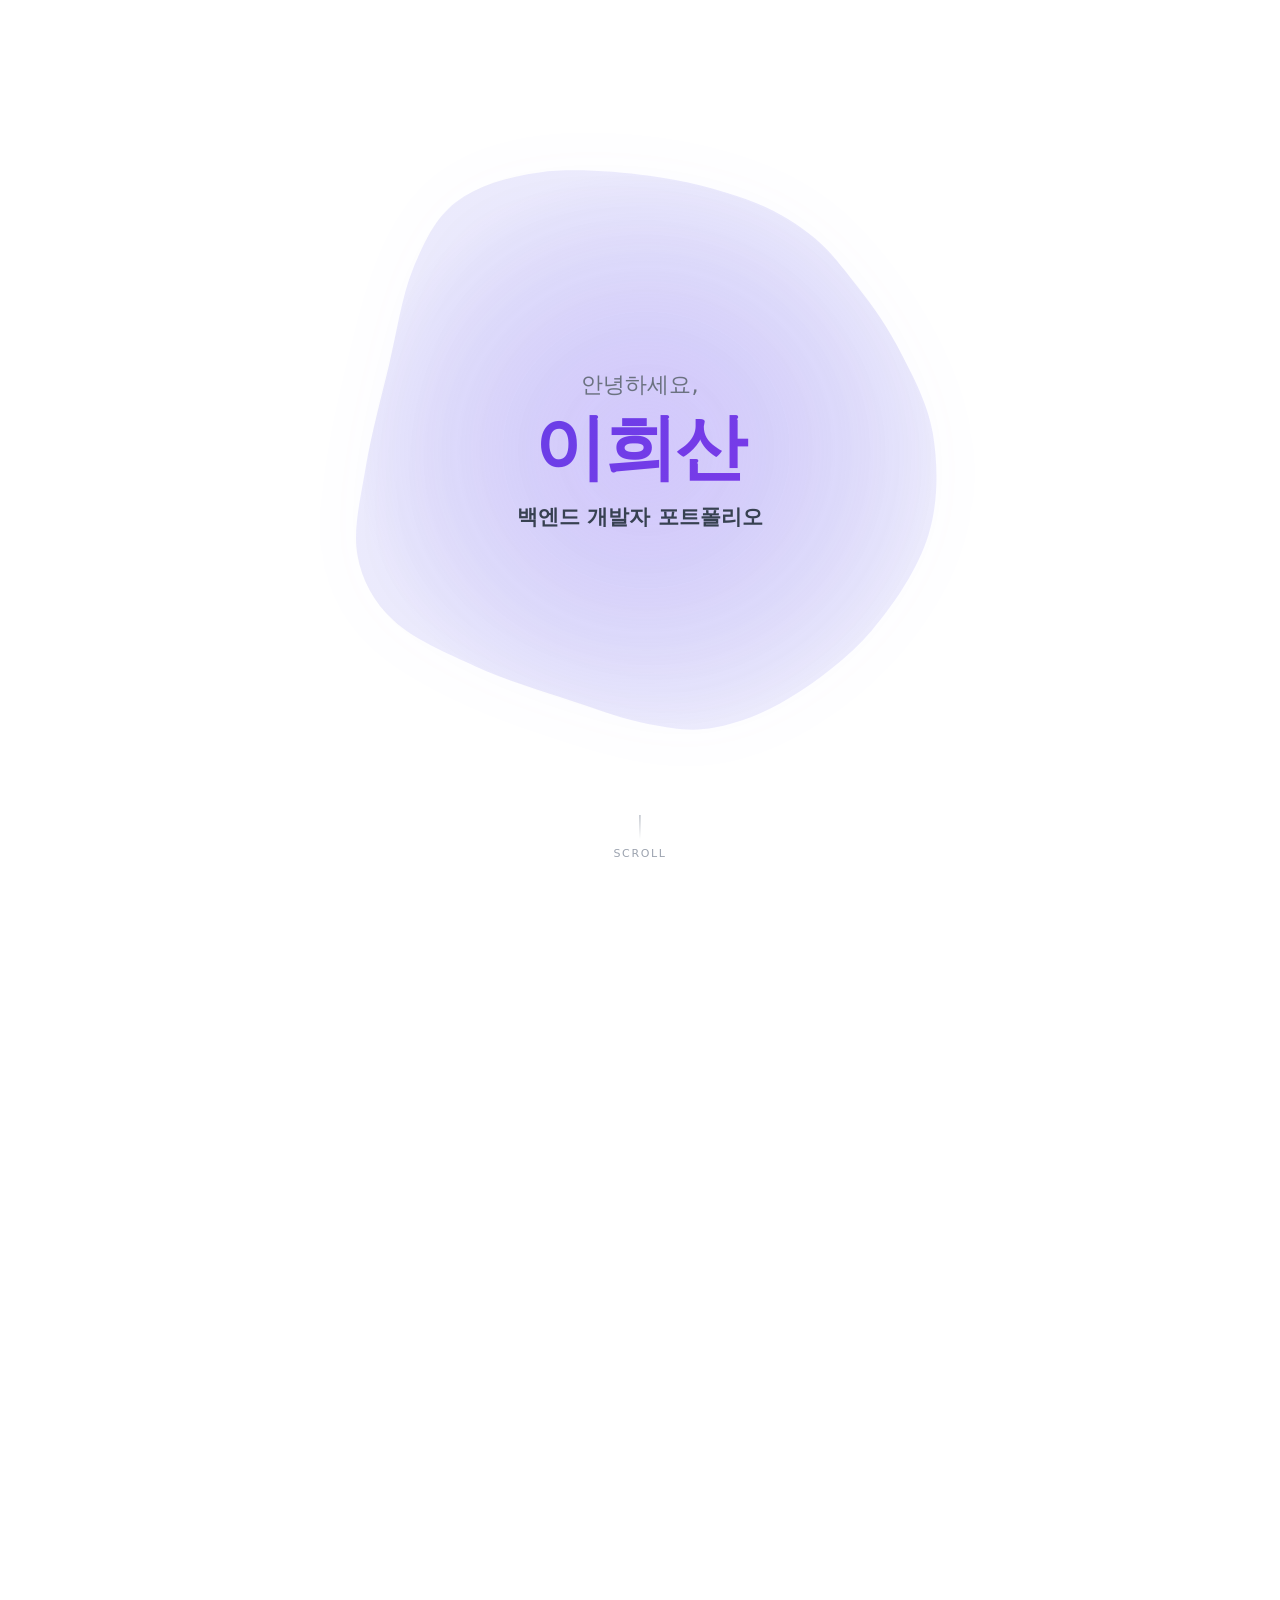
==== commit 9f65cf1b: "feat: 프로젝트 내용 추가" ====
--- a/index.html
+++ b/index.html
@@ -53,9 +53,12 @@
           <div class="sub-item"
             onclick="document.getElementById('p-detail-4').scrollIntoView({behavior:'smooth', block:'center'}); event.stopPropagation();">
             APT.ZIP</div>
-          <div class="sub-item"
+          <div class="sub-item" style="display: none;"
             onclick="document.getElementById('p-detail-5').scrollIntoView({behavior:'smooth', block:'center'}); event.stopPropagation();">
             FRIENDS FOOD</div>
+          <div class="sub-item"
+            onclick="document.getElementById('p-detail-6').scrollIntoView({behavior:'smooth', block:'center'}); event.stopPropagation();">
+            천천히 함께</div>
         </div>
       </div>
     </div>
@@ -458,7 +461,7 @@
             </div>
             <div class="exp-content">
               <div class="exp-date">2023.08 ~ 2024.03</div>
-              <h3 class="exp-title">(주)맵스코 인턴십</h3>
+              <h3 class="exp-title">인턴십</h3>
               <p class="exp-role">백엔드 개발 인턴 (8개월)</p>
               <ul class="exp-desc-list">
                 <li><strong>약 5,000명 유저</strong> 대상 교육·학사 행정 시스템 개발 및 운영</li>
@@ -603,6 +606,18 @@
                 <div class="project-tagline">E-Commerce</div>
                 <div class="project-name">FRIENDS FOOD</div>
                 <div class="project-desc">식단 구독 이커머스 서비스</div>
+              </div>
+              <div class="project-arrow">↗</div>
+            </div>
+          </article>
+
+          <article class="project-card" data-id="6">
+            <div class="project-bg" style="background-image:url('assets/internbg.png');"></div>
+            <div class="project-overlay">
+              <div class="project-info">
+                <div class="project-tagline">Education Admin Platform</div>
+                <div class="project-name">천천히 함께</div>
+                <div class="project-desc">교육·학사 행정 시스템 개선 프로젝트</div>
               </div>
               <div class="project-arrow">↗</div>
             </div>
@@ -641,6 +656,33 @@
           <div class="slide-left">
             <div class="mockup-wrapper">
               <img src="assets/impresseritem.png" alt="IMPRESSER" class="detail-mockup">
+              <!-- 기술 스택 -->
+              <div class="detail-tech-stack">
+                <!-- Backend -->
+                <div class="tech-category-small">
+                  <h4>Backend</h4>
+                  <div class="tech-icons">
+                    <span class="tech-tip-wrap" data-tech="Java"><img src="https://cdn.jsdelivr.net/gh/devicons/devicon/icons/java/java-original.svg" alt="Java" class="tech-icon-small"></span>
+                    <span class="tech-tip-wrap" data-tech="Spring Boot"><img src="https://cdn.jsdelivr.net/gh/devicons/devicon/icons/spring/spring-original.svg" alt="Spring Boot" class="tech-icon-small"></span>
+                    <span class="tech-tip-wrap" data-tech="Spring Security"><img src="assets/spring security.png" alt="Spring Security" class="tech-icon-small filter-green"></span>
+                    <span class="tech-tip-wrap" data-tech="MySQL"><img src="https://cdn.jsdelivr.net/gh/devicons/devicon/icons/mysql/mysql-original.svg" alt="MySQL" class="tech-icon-small"></span>
+                    <span class="tech-tip-wrap" data-tech="Redis"><img src="https://cdn.jsdelivr.net/gh/devicons/devicon/icons/redis/redis-original.svg" alt="Redis" class="tech-icon-small"></span>
+                    <span class="tech-tip-wrap" data-tech="RabbitMQ"><img src="https://cdn.jsdelivr.net/gh/devicons/devicon/icons/rabbitmq/rabbitmq-original.svg" alt="RabbitMQ" class="tech-icon-small"></span>
+                    <span class="tech-tip-wrap" data-tech="Swagger"><img src="https://cdn.jsdelivr.net/gh/devicons/devicon/icons/swagger/swagger-original.svg" alt="Swagger" class="tech-icon-small"></span>
+                    <span class="tech-tip-wrap" data-tech="MinIO"><img src="assets/minio.png" alt="MinIO" class="tech-icon-small"></span>
+                  </div>
+                </div>
+                <!-- Image -->
+                <div class="tech-category-small">
+                  <h4>Image</h4>
+                  <div class="tech-icons">
+                    <span class="tech-text-pill">CUDA</span>
+                    <span class="tech-text-pill">nvTIFF</span>
+                    <span class="tech-text-pill">libtiff</span>
+                    <span class="tech-text-pill">libcurl</span>
+                  </div>
+                </div>
+              </div>
             </div>
           </div>
 
@@ -655,15 +697,15 @@
                   <strong>SEMES 기업 연계 프로젝트</strong>입니다.
                 </p>
                 <div class="project-meta">
-                  <div class="meta-item"><strong>Role:</strong> Backend Developer / Image Processing Engineer</div>
-                  <div class="meta-item"><strong>참여인원:</strong> 5명</div>
+                  <div class="meta-item"><strong>포지션:</strong> Backend Developer / Image Processing Engineer</div>
+                  <div class="meta-item"><strong>참여인원:</strong> 6명</div>
                   <div class="meta-item"><strong>기간:</strong> 2025.10 — 2025.12</div>
                 </div>
               </div>
 
-              <!-- 맡은 역할 -->
-              <div class="detail-item">
-                <h3>👤 맡은 역할</h3>
+              <!-- 담당 역할 -->
+              <div class="detail-item">
+                <h3>👤 담당 역할</h3>
                 <ul class="detail-list">
                   <li><span class="highlight-text">CUDA</span> 기반 병렬 처리 커널 설계·구현 → 초대형 BMP 이미지 생성 엔진 구축</li>
                   <li>GPU/CPU 선택형 <span class="highlight-text">nvTIFF</span> 고속 압축 처리 및 메모리 사용 최적화</li>
@@ -719,6 +761,35 @@
           <div class="slide-left">
             <div class="mockup-wrapper">
               <img src="assets/majoongitem.png" alt="Ma-Joong" class="detail-mockup">
+              <!-- 기술 스택: Ma-Joong -->
+              <div class="detail-tech-stack">
+                <!-- Backend Category -->
+                <div class="tech-category-small">
+                  <h4>Backend</h4>
+                  <div class="tech-icons">
+                    <span class="tech-tip-wrap" data-tech="Java"><img src="https://cdn.jsdelivr.net/gh/devicons/devicon/icons/java/java-original.svg" alt="Java" class="tech-icon-small"></span>
+                    <span class="tech-tip-wrap" data-tech="Spring Boot"><img src="https://cdn.jsdelivr.net/gh/devicons/devicon/icons/spring/spring-original.svg" alt="Spring Boot" class="tech-icon-small"></span>
+                    <span class="tech-tip-wrap" data-tech="Spring Security"><img src="assets/spring security.png" alt="Spring Security" class="tech-icon-small filter-green"></span>
+                    <span class="tech-tip-wrap" data-tech="MySQL"><img src="https://cdn.jsdelivr.net/gh/devicons/devicon/icons/mysql/mysql-original.svg" alt="MySQL" class="tech-icon-small"></span>
+                    <span class="tech-tip-wrap" data-tech="Redis"><img src="https://cdn.jsdelivr.net/gh/devicons/devicon/icons/redis/redis-original.svg" alt="Redis" class="tech-icon-small"></span>
+                    <span class="tech-tip-wrap" data-tech="Swagger"><img src="https://cdn.jsdelivr.net/gh/devicons/devicon/icons/swagger/swagger-original.svg" alt="Swagger" class="tech-icon-small"></span>
+                    <span class="tech-text-pill">Spring Batch</span>
+                    <span class="tech-text-pill">OpenAI</span>
+                    <span class="tech-text-pill">Kakao Pay</span>
+                  </div>
+                </div>
+                <!-- Blockchain Category -->
+                <div class="tech-category-small">
+                  <h4>Blockchain</h4>
+                  <div class="tech-icons">
+                    <span class="tech-tip-wrap" data-tech="Solidity"><img src="https://cdn.jsdelivr.net/gh/devicons/devicon/icons/solidity/solidity-original.svg" alt="Solidity" class="tech-icon-small"></span>
+                    <span class="tech-tip-wrap" data-tech="Web3.js"><img src="https://cdn.jsdelivr.net/gh/devicons/devicon/icons/web3js/web3js-original.svg" alt="Web3.js" class="tech-icon-small"></span>
+                    <span class="tech-text-pill">Hardhat</span>
+                    <span class="tech-text-pill">OpenZeppelin</span>
+                    <span class="tech-text-pill">Etherscan</span>
+                  </div>
+                </div>
+              </div>
             </div>
           </div>
           <div class="slide-right">
@@ -728,13 +799,13 @@
                 <p>은퇴 경주마를 보호하는 농장과 후원자를 연결하는 서비스입니다. 블록체인으로 기부금 투명성을 보장하는 프로젝트입니다.<br>
                 </p>
                 <div class="project-meta">
-                  <div class="meta-item"><strong>Role:</strong> Backend Developer</div>
-                  <div class="meta-item"><strong>참여인원:</strong> 5명</div>
+                  <div class="meta-item"><strong>포지션:</strong> Backend Developer</div>
+                  <div class="meta-item"><strong>참여인원:</strong> 6명</div>
                   <div class="meta-item"><strong>기간:</strong> 2025.08 — 2025.10</div>
                 </div>
               </div>
               <div class="detail-item">
-                <h3>👤 맡은 역할</h3>
+                <h3>👤 담당 역할</h3>
                 <ul class="detail-list">
                   <li><span class="highlight-text">Solidity</span> 스마트 컨트랙트 개발</li>
                   <li><span class="highlight-text">Web3j</span> 활용 Java 백엔드-블록체인 연동</li>
@@ -786,6 +857,37 @@
           <div class="slide-left">
             <div class="mockup-wrapper">
               <img src="assets/reviewitem.png" alt="Re:View Mockup" class="detail-mockup">
+              <!-- 기술 스택: Re:View -->
+              <div class="detail-tech-stack">
+                <!-- Backend -->
+                <div class="tech-category-small">
+                  <h4>Backend</h4>
+                  <div class="tech-icons">
+                    <span class="tech-tip-wrap" data-tech="Java 17"><img src="https://cdn.jsdelivr.net/gh/devicons/devicon/icons/java/java-original.svg" alt="Java 17" class="tech-icon-small"></span>
+                    <span class="tech-tip-wrap" data-tech="Spring Boot"><img src="https://cdn.jsdelivr.net/gh/devicons/devicon/icons/spring/spring-original.svg" alt="Spring Boot" class="tech-icon-small"></span>
+                    <span class="tech-tip-wrap" data-tech="Spring Security"><img src="assets/spring security.png" alt="Spring Security" class="tech-icon-small filter-green"></span>
+                    <span class="tech-tip-wrap" data-tech="MySQL"><img src="https://cdn.jsdelivr.net/gh/devicons/devicon/icons/mysql/mysql-original.svg" alt="MySQL" class="tech-icon-small"></span>
+                    <span class="tech-tip-wrap" data-tech="Redis"><img src="https://cdn.jsdelivr.net/gh/devicons/devicon/icons/redis/redis-original.svg" alt="Redis" class="tech-icon-small"></span>
+                    <span class="tech-tip-wrap" data-tech="Kafka"><img src="https://cdn.jsdelivr.net/gh/devicons/devicon/icons/apachekafka/apachekafka-original.svg" alt="Kafka" class="tech-icon-small"></span>
+                    <span class="tech-text-pill">JWT</span>
+                    <span class="tech-text-pill">Spring Data JPA</span>
+                    <span class="tech-text-pill">Spring AI</span>
+                  </div>
+                </div>
+
+                <!-- AI -->
+                <div class="tech-category-small">
+                  <h4>AI</h4>
+                  <div class="tech-icons">
+                    <span class="tech-text-pill">OpenAI Whisper</span>
+                    <span class="tech-text-pill">DeepFace</span>
+                    <span class="tech-text-pill">KoBERT</span>
+                    <span class="tech-text-pill">OpenAI</span>
+                  </div>
+                </div>
+
+                
+              </div>
             </div>
           </div>
           <div class="slide-right">
@@ -797,16 +899,16 @@
                   하는 서비스입니다.<br>
                 </p>
                 <div class="project-meta">
-                  <div class="meta-item"><strong>Role:</strong> Backend Developer</div>
+                  <div class="meta-item"><strong>포지션:</strong> Backend Developer</div>
                   <div class="meta-item"><strong>참여인원:</strong> 6명</div>
                   <div class="meta-item"><strong>기간:</strong> 2025.07 — 2025.08</div>
                 </div>
               </div>
               <div class="detail-item">
-                <h3>👤 맡은 역할</h3>
+                <h3>👤 담당 역할</h3>
                 <ul class="detail-list">
-                  <li><span class="highlight-text">Spring Boot</span> API 서버 설계 및 <span class="highlight-text">Kafka</span> 기반 비동기 시스템 구축</li>
-                  <li><span class="highlight-text">OpenAI API</span> 연동 및 화상 면접(<span class="highlight-text">OpenVidu</span>) 기능 구현</li>
+                  <li><span class="highlight-text">Kafka</span> 기반 비동기 시스템 구축</li>
+                  <li><span class="highlight-text">AI 예시 답안</span> 개발 및 화상 면접(<span class="highlight-text">OpenVidu</span>) 기능 구현</li>
                   <li>이력서·포트폴리오·답변 스크립트 파일 관리 시스템 (S3, OCR) 구축</li>
                 </ul>
               </div>
@@ -852,6 +954,38 @@
           <div class="slide-left">
             <div class="mockup-wrapper">
               <img src="assets/aptzipitem.png" alt="APT.ZIP" class="detail-mockup">
+              <!-- 기술 스택: APT.ZIP -->
+              <div class="detail-tech-stack">
+                <!-- Backend -->
+                <div class="tech-category-small">
+                  <h4>Backend</h4>
+                  <div class="tech-icons">
+                    <span class="tech-tip-wrap" data-tech="Spring Boot"><img src="https://cdn.jsdelivr.net/gh/devicons/devicon/icons/spring/spring-original.svg" alt="Spring Boot" class="tech-icon-small"></span>
+                    <span class="tech-tip-wrap" data-tech="Spring Security"><img src="assets/spring security.png" alt="Spring Security" class="tech-icon-small filter-green"></span>
+                    <span class="tech-tip-wrap" data-tech="MySQL"><img src="https://cdn.jsdelivr.net/gh/devicons/devicon/icons/mysql/mysql-original.svg" alt="MySQL" class="tech-icon-small"></span>
+                    <span class="tech-tip-wrap" data-tech="Redis"><img src="https://cdn.jsdelivr.net/gh/devicons/devicon/icons/redis/redis-original.svg" alt="Redis" class="tech-icon-small"></span>
+                    <span class="tech-tip-wrap" data-tech="MinIO"><img src="assets/minio.png" alt="MinIO" class="tech-icon-small"></span>
+                    <span class="tech-text-pill">OAuth 2.0</span>
+                    <span class="tech-text-pill">JPA</span>
+                    <span class="tech-text-pill">JWT</span>
+                    <span class="tech-text-pill">Kakao Maps</span>
+                    <span class="tech-text-pill">Naver News</span>
+                    <span class="tech-text-pill">OpenAI</span>
+                  </div>
+                </div>
+
+                <!-- Frontend -->
+                <div class="tech-category-small">
+                  <h4>Frontend</h4>
+                  <div class="tech-icons">
+                    <span class="tech-tip-wrap" data-tech="Vue.js"><img src="https://cdn.jsdelivr.net/gh/devicons/devicon/icons/vuejs/vuejs-original.svg" alt="Vue.js" class="tech-icon-small"></span>
+                    <span class="tech-text-pill">Pinia</span>
+                    <span class="tech-text-pill">Axios</span>
+                  </div>
+                </div>
+
+                
+              </div>
             </div>
           </div>
           <div class="slide-right">
@@ -862,13 +996,13 @@
                   관심 매물 등록 및 Q&A 게시판을 제공합니다.<br>
                 </p>
                 <div class="project-meta">
-                  <div class="meta-item"><strong>Role:</strong> Full-stack</div>
-                  <div class="meta-item"><strong>참여인원:</strong> (예: 6명)</div>
-                  <div class="meta-item"><strong>기간:</strong> (예: 2023.02 — 2023.09)</div>
-                </div>
-              </div>
-              <div class="detail-item">
-                <h3>👤 맡은 역할</h3>
+                  <div class="meta-item"><strong>포지션:</strong> Full-stack</div>
+                  <div class="meta-item"><strong>참여인원:</strong> 2명</div>
+                  <div class="meta-item"><strong>기간:</strong> 2025.05 — 2023.06</div>
+                </div>
+              </div>
+              <div class="detail-item">
+                <h3>👤 담당 역할</h3>
                 <ul class="detail-list">
                   <li>실거래가 조회, <span class="highlight-text">AI 챗봇</span> 기능 설계·구현</li>
                   <li><span class="highlight-text">Kakao Map API</span> 연동 지도 시각화</li>
@@ -903,13 +1037,12 @@
                   src="data:image/svg+xml,%3Csvg xmlns='http://www.w3.org/2000/svg' viewBox='0 0 24 24' fill='white'%3E%3Cpath d='M12 0C5.37 0 0 5.37 0 12c0 5.31 3.435 9.795 8.205 11.385.6.105.825-.255.825-.57 0-.285-.015-1.23-.015-2.235-3.015.555-3.795-.735-4.035-1.41-.135-.345-.72-1.41-1.23-1.695-.42-.225-1.02-.78-.015-.795.945-.015 1.62.87 1.845 1.23 1.08 1.815 2.805 1.305 3.495.99.105-.78.42-1.305.765-1.605-2.67-.3-5.46-1.335-5.46-5.925 0-1.305.465-2.385 1.23-3.225-.12-.3-.54-1.53.12-3.18 0 0 1.005-.315 3.3 1.23.96-.27 1.98-.405 3-.405s2.04.135 3-.405c2.295-1.56 3.3-1.23 3.3-1.23.66 1.65.24 2.88.12 3.18.765.84 1.23 1.905 1.23 3.225 0 4.605-2.805 5.625-5.475 5.925.435.375.81 1.095.81 2.22 0 1.605-.015 2.895-.015 3.3 0 .315.225.69.825.57A12.02 12.02 0 0 0 24 12c0-6.63-5.37-12-12-12z'/%3E%3C/svg%3E"
                   alt="GitHub" class="github-icon-img" style="width:40px;height:40px;vertical-align:middle;" />
               </a>
-              <a href="#" target="_blank" class="blog-btn">블로그 ↗</a>
             </h2>
           </div>
           <div class="contribution-row">
             <h3>기여도</h3>
             <div class="progress-bar">
-              <div class="progress-fill" style="width: 100%;">100%</div>
+              <div class="progress-fill" style="width: 80%;">80%</div>
             </div>
           </div>
         </div>
@@ -927,13 +1060,13 @@
                 <p>맞춤형 건강식단을 구독하는 이커머스 플랫폼입니다. 사용자의 선호도와 영양정보 기반으로 식단을 추천합니다.<br>
                 </p>
                 <div class="project-meta">
-                  <div class="meta-item"><strong>Role:</strong> Full-stack</div>
-                  <div class="meta-item"><strong>참여인원:</strong> (예: 4명)</div>
-                  <div class="meta-item"><strong>기간:</strong> (예: 2022.10 — 2023.03)</div>
-                </div>
-              </div>
-              <div class="detail-item">
-                <h3>👤 맡은 역할</h3>
+                  <div class="meta-item"><strong>포지션:</strong> Full-stack</div>
+                  <div class="meta-item"><strong>참여인원:</strong> 2명</div>
+                  <div class="meta-item"><strong>기간:</strong> 2023.03 — 2023.09</div>
+                </div>
+              </div>
+              <div class="detail-item">
+                <h3>👤 담당 역할</h3>
                 <ul class="detail-list">
                   <li><span class="highlight-text">상품 · 주문 · 장바구니</span> 핵심 비즈니스 로직 개발</li>
                   <li>주문 생성·취소 <span class="highlight-text">재고 차감/복구 트랜잭션</span> 처리로 데이터 무결성 확보</li>
@@ -954,6 +1087,92 @@
           </div>
         </div>
       </section>
+      
+      <section id="p-detail-6" class="detail-slide" style="background-image: url('assets/internbg.png');">
+        <div class="bg-text">천천히 함께</div>
+
+        <div class="detail-header-top">
+          <span class="detail-tag-top">Internship Project</span>
+          <span class="detail-tag-top">교육·학사 행정 시스템 고도화</span>
+          <div style="display: flex; align-items: center; gap: 12px;">
+            <div class="header-divider"></div>
+            <h2 class="detail-title-top" style="margin: 0; display: flex; align-items: center; gap: 24px;">천천히 함께
+              <a href="https://www.slowtogether.or.kr/index.do" target="_blank" class="blog-btn" style="margin-top:0;">사이트 ↗</a>
+            </h2>
+          </div>
+          <div class="contribution-row">
+            <h3>기여도</h3>
+            <div class="progress-bar">
+              <div class="progress-fill" style="width: 30%;">30%</div>
+            </div>
+          </div>
+        </div>
+
+        <div class="slide-inner">
+          <div class="slide-left">
+            <div class="mockup-wrapper">
+              <img src="assets/internitem.png" alt="천천히 함께" class="detail-mockup">
+              <!-- 기술 스택: 천천히 함께 -->
+              <div class="detail-tech-stack">
+                <!-- Frontend -->
+                <div class="tech-category-small">
+                  <h4>Frontend</h4>
+                  <div class="tech-icons">
+                    <span class="tech-tip-wrap" data-tech="HTML5"><img src="https://cdn.jsdelivr.net/gh/devicons/devicon/icons/html5/html5-original.svg" alt="HTML5" class="tech-icon-small"></span>
+                    <span class="tech-tip-wrap" data-tech="CSS3"><img src="https://cdn.jsdelivr.net/gh/devicons/devicon/icons/css3/css3-original.svg" alt="CSS3" class="tech-icon-small"></span>
+                    <span class="tech-tip-wrap" data-tech="JavaScript"><img src="https://cdn.jsdelivr.net/gh/devicons/devicon/icons/javascript/javascript-original.svg" alt="JavaScript" class="tech-icon-small"></span>
+                    <span class="tech-text-pill">JSP (JSTL)</span>
+                  </div>
+                </div>
+
+                <!-- Backend -->
+                <div class="tech-category-small">
+                  <h4>Backend</h4>
+                  <div class="tech-icons">
+                    <span class="tech-tip-wrap" data-tech="Java"><img src="https://cdn.jsdelivr.net/gh/devicons/devicon/icons/java/java-original.svg" alt="Java" class="tech-icon-small"></span>
+                    <span class="tech-tip-wrap" data-tech="Spring MVC"><img src="https://cdn.jsdelivr.net/gh/devicons/devicon/icons/spring/spring-original.svg" alt="Spring" class="tech-icon-small"></span>
+                    <span class="tech-text-pill">Apache Tomcat</span>
+                    <span class="tech-text-pill">Summernote API</span>
+                    <span class="tech-text-pill">DataTables API</span>
+                  </div>
+                </div>
+              </div>
+            </div>
+          </div>
+          <div class="slide-right">
+            <div class="detail-body">
+              <div class="detail-item">
+                <h3>📄 프로젝트 설명</h3>
+                <p>
+                  사내 교육·학사 행정 시스템의 사용성 개선과 업무 효율화를 목표로 요구사항을 분석하고, 핵심 기능의 안정성과 성능을 강화한 인턴십 프로젝트입니다.
+                </p>
+                <div class="project-meta">
+                  <div class="meta-item"><strong>포지션:</strong> Full-stack Intern</div>
+                  <div class="meta-item"><strong>기간:</strong> 2023.10 — 2024.01</div>
+                </div>
+              </div>
+
+              <div class="detail-item">
+                <h3>👤 담당 역할</h3>
+                <ul class="detail-list">
+                  <li><span class="highlight-text">REST API</span> 설계 및 구현(계층 분리, 입력 검증, 공통 예외 응답)</li>
+                  <li>조회 트래픽 구간 <span class="highlight-text">쿼리 튜닝</span> 및 캐싱 전략 도입</li>
+                  <li><span class="highlight-text">멘토–멘티 매칭</span> 로직 설계 및 구현(선호도/가용시간 기반)</li>
+                  <li><span class="highlight-text">멘티·멘토 일정 관리</span> 기능(예약/캘린더) 및 알림 처리</li>
+                </ul>
+              </div>
+
+              <div class="detail-item">
+                <h3>📈 주요 성과</h3>
+                <ul class="detail-list">
+                  <li><strong><span class="highlight-text">약 5,000명</span> 유저 보유</strong></li>
+                  <li>핵심 페이지 평균 응답시간 <span class="highlight-text">~35% 단축</span> (인덱스/조회 범위 최적화)</li>
+                </ul>
+              </div>
+            </div>
+          </div>
+        </div>
+      </section>
     </div>
   </main>
 
--- a/css/style.css
+++ b/css/style.css
@@ -85,8 +85,10 @@
   gap: 20px;
 }
 
+
 .side-nav.expanded .nav-menu {
   display: flex;
+  pointer-events: auto; /* 개별 아이템은 hover 활성화 */
 }
 
 .side-nav.expanded {
@@ -172,6 +174,8 @@
   line-height: 1.1;
   letter-spacing: -0.02em;
   background: linear-gradient(135deg, #4f46e5 0%, #9333ea 100%);
+  background: linear-gradient(135deg, #4f46e5 0%, #9333ea 100%);
+  background-clip: text; /* add standard property for compatibility */
   -webkit-background-clip: text;
   -webkit-text-fill-color: transparent;
   margin-bottom: 16px;
@@ -225,6 +229,9 @@
     opacity: 0;
   }
 }
+
+/* Hide bottom side navigation (temporary) */
+.side-nav { display: none !important; }
 
 
 /* ============================
@@ -701,6 +708,76 @@
   width: 26px;
   height: 26px;
   object-fit: contain;
+}
+
+/* Tooltip setup - absolute positioning with proper stacking */
+.tech-icons .tech-icon-small,
+.tech-icons .tech-text-pill {
+  position: relative;
+  pointer-events: auto;
+}
+
+.tech-icons [data-tech]::before {
+  content: attr(data-tech);
+  position: absolute;
+  bottom: 140%;
+  left: 50%;
+  transform: translateX(-50%);
+  background: rgba(0,0,0,0.95);
+  color: #fff;
+  font-size: 11px;
+  padding: 6px 10px;
+  border-radius: 6px;
+  white-space: nowrap;
+  z-index: 9999;
+  pointer-events: none;
+  box-shadow: 0 2px 10px rgba(0,0,0,0.7);
+  opacity: 0;
+  visibility: hidden;
+  transition: opacity 0.2s ease, visibility 0.2s ease;
+}
+
+.tech-icons [data-tech]:hover::before {
+  opacity: 1;
+  visibility: visible;
+}
+
+/* Tooltip wrapper for icons */
+.tech-tip-wrap {
+  position: relative;
+  display: inline-flex;
+  align-items: center;
+  justify-content: center;
+}
+
+.tech-tip-wrap::before {
+  content: attr(data-tech);
+  position: absolute;
+  bottom: calc(100% + 8px);
+  left: 50%;
+  transform: translateX(-50%);
+  background: rgba(0,0,0,0.92);
+  color: #fff;
+  font-size: 11px;
+  padding: 6px 8px;
+  border-radius: 6px;
+  white-space: nowrap;
+  z-index: 50;
+  pointer-events: none;
+  opacity: 0;
+  visibility: hidden;
+  transition: opacity 0.15s ease, visibility 0.15s ease;
+}
+
+.tech-tip-wrap:hover::before {
+  opacity: 1;
+  visibility: visible;
+}
+
+/* 특정 아이콘 확대 */
+.tech-icon-large {
+  width: 48px;
+  height: 48px;
 }
 
 .tech-name {
@@ -1195,23 +1272,32 @@
 .mockup-wrapper {
   position: relative;
   width: 100%;
-  max-width: 580px; /* 850px -> 580px: 이미지 영역 축소로 텍스트 영역 확장 */
-  /* 목업 최대 크기 키움 */
-  /* 그림자 등으로 입체감 */
+  max-width: 580px;
   filter: drop-shadow(0 40px 80px rgba(0, 0, 0, 0.5));
-  transform: perspective(1000px) rotateY(5deg) translateX(-20px);
-  /* 살짝 왼쪽에서 나오는 느낌 */
-  transition: transform 0.5s ease;
-}
-
-.mockup-wrapper:hover {
-  transform: perspective(1000px) rotateY(0deg) translateX(0);
-}
-
+  margin-bottom: 30px;
+}
 .detail-mockup {
   width: 100%;
   height: auto;
   display: block;
+  will-change: transform;
+}
+
+/* 이미지만 좌우 흔들림: wrapper 전체나 텍스트/스택은 고정 */
+.mockup-wrapper:hover .detail-mockup {
+  animation: mockup-shake 0.9s cubic-bezier(.36,.07,.19,.97) infinite;
+}
+
+@keyframes mockup-shake {
+  0% { transform: translateX(0) rotateY(0deg); }
+  10% { transform: translateX(-10px) rotateY(-2deg); }
+  25% { transform: translateX(-14px) rotateY(-3deg); }
+  40% { transform: translateX(-8px) rotateY(-1deg); }
+  50% { transform: translateX(0) rotateY(0deg); }
+  60% { transform: translateX(8px) rotateY(1deg); }
+  75% { transform: translateX(14px) rotateY(3deg); }
+  90% { transform: translateX(10px) rotateY(2deg); }
+  100% { transform: translateX(0) rotateY(0deg); }
 }
 
 /* --- 오른쪽: 텍스트 영역 --- */
@@ -1314,45 +1400,6 @@
   border: 1px solid rgba(255,255,255,0.04);
   color: rgba(255,255,255,0.9);
   font-weight: 600;
-}
-
-/* Logos row for project stacks */
-.meta-logos {
-  margin-top: 12px;
-  display: flex;
-  gap: 18px;
-  align-items: flex-start;
-  flex-wrap: wrap;
-}
-.logos-group {
-  display: flex;
-  flex-direction: column;
-  gap: 8px;
-}
-.logos-title {
-  color: #fbbf24;
-  font-weight: 700;
-  font-size: 13px;
-}
-.logos {
-  display: flex;
-  align-items: center;
-  gap: 8px;
-}
-.logos img {
-  width: 28px;
-  height: 28px;
-  object-fit: contain;
-  filter: drop-shadow(0 2px 4px rgba(0,0,0,0.35));
-}
-.icon-pill {
-  display: inline-block;
-  font-weight: 700;
-  font-size: 13px;
-  color: #062a00;
-  background: linear-gradient(90deg, #fde68a 0%, #f59e0b 100%);
-  padding: 4px 8px;
-  border-radius: 6px;
 }
 
 /* 리스트 스타일 */
@@ -1606,13 +1653,16 @@
 /* 프로젝트 강조 텍스트 스타일 — Warm Yellow Pill (적용됨) */
 .highlight-text {
   font-weight: 700;
-  color: #062a00; /* 어두운 텍스트 for contrast */
-  background: linear-gradient(90deg, #fde68a 0%, #f59e0b 100%);
-  padding: 4px 8px;
-  border-radius: 8px;
-  display: inline-block;
-  box-shadow: 0 6px 18px rgba(245,158,11,0.18);
-  border: 1px solid rgba(0,0,0,0.06);
+  color: #fef3c7; /* 밝은 텍스트 톤 */
+  background: none; /* 필 스타일 제거 */
+  padding: 0; /* 패딩 제거로 문장 흐름 유지 */
+  border: none;
+  display: inline;
+  text-decoration: underline;
+  text-decoration-color: rgba(251, 191, 36, 0.95); /* warm yellow underline */
+  text-underline-offset: 3px;
+  text-decoration-thickness: 2px;
+  text-shadow: 0 0 8px rgba(251,191,36,0.08); /* 미세한 글로우로 포인트 유지 */
 }
 
 .sub-item:hover {
@@ -1621,4 +1671,68 @@
   color: #4f46e5;
   /* 진한 파란색 글씨 */
   transform: translateX(-3px);
+}
+
+/* Hide FRIENDS FOOD project */
+.project-card[data-id="5"],
+#p-detail-5 {
+  display: none;
+}
+
+.detail-tech-stack {
+  margin-top: 0px;
+  padding-top: 0px;
+  border-top: none;
+  display: flex;
+  flex-direction: column;
+  gap: 16px;
+  pointer-events: auto;
+  position: relative;
+  z-index: 20;
+}
+
+.tech-category-small {
+  display: flex;
+  flex-direction: column;
+  gap: 8px;
+}
+
+.tech-category-small h4 {
+  font-size: 13px;
+  font-weight: 700;
+  color: #fbbf24;
+  text-transform: uppercase;
+  letter-spacing: 0.05em;
+  margin: 0;
+}
+
+.tech-icons {
+  display: flex;
+  flex-wrap: wrap;
+  gap: 12px;
+  align-items: center;
+}
+
+.tech-icon-small {
+  width: 32px;
+  height: 32px;
+  object-fit: contain;
+  opacity: 0.85;
+  transition: opacity 0.3s ease;
+}
+
+.tech-icon-small:hover {
+  opacity: 1;
+}
+
+.tech-text-pill {
+  display: inline-block;
+  padding: 6px 12px;
+  background: rgba(251, 191, 36, 0.15);
+  border: 1px solid rgba(251, 191, 36, 0.4);
+  color: #fef3c7;
+  font-size: 14px;
+  font-weight: 600;
+  border-radius: 6px;
+  white-space: nowrap;
 }
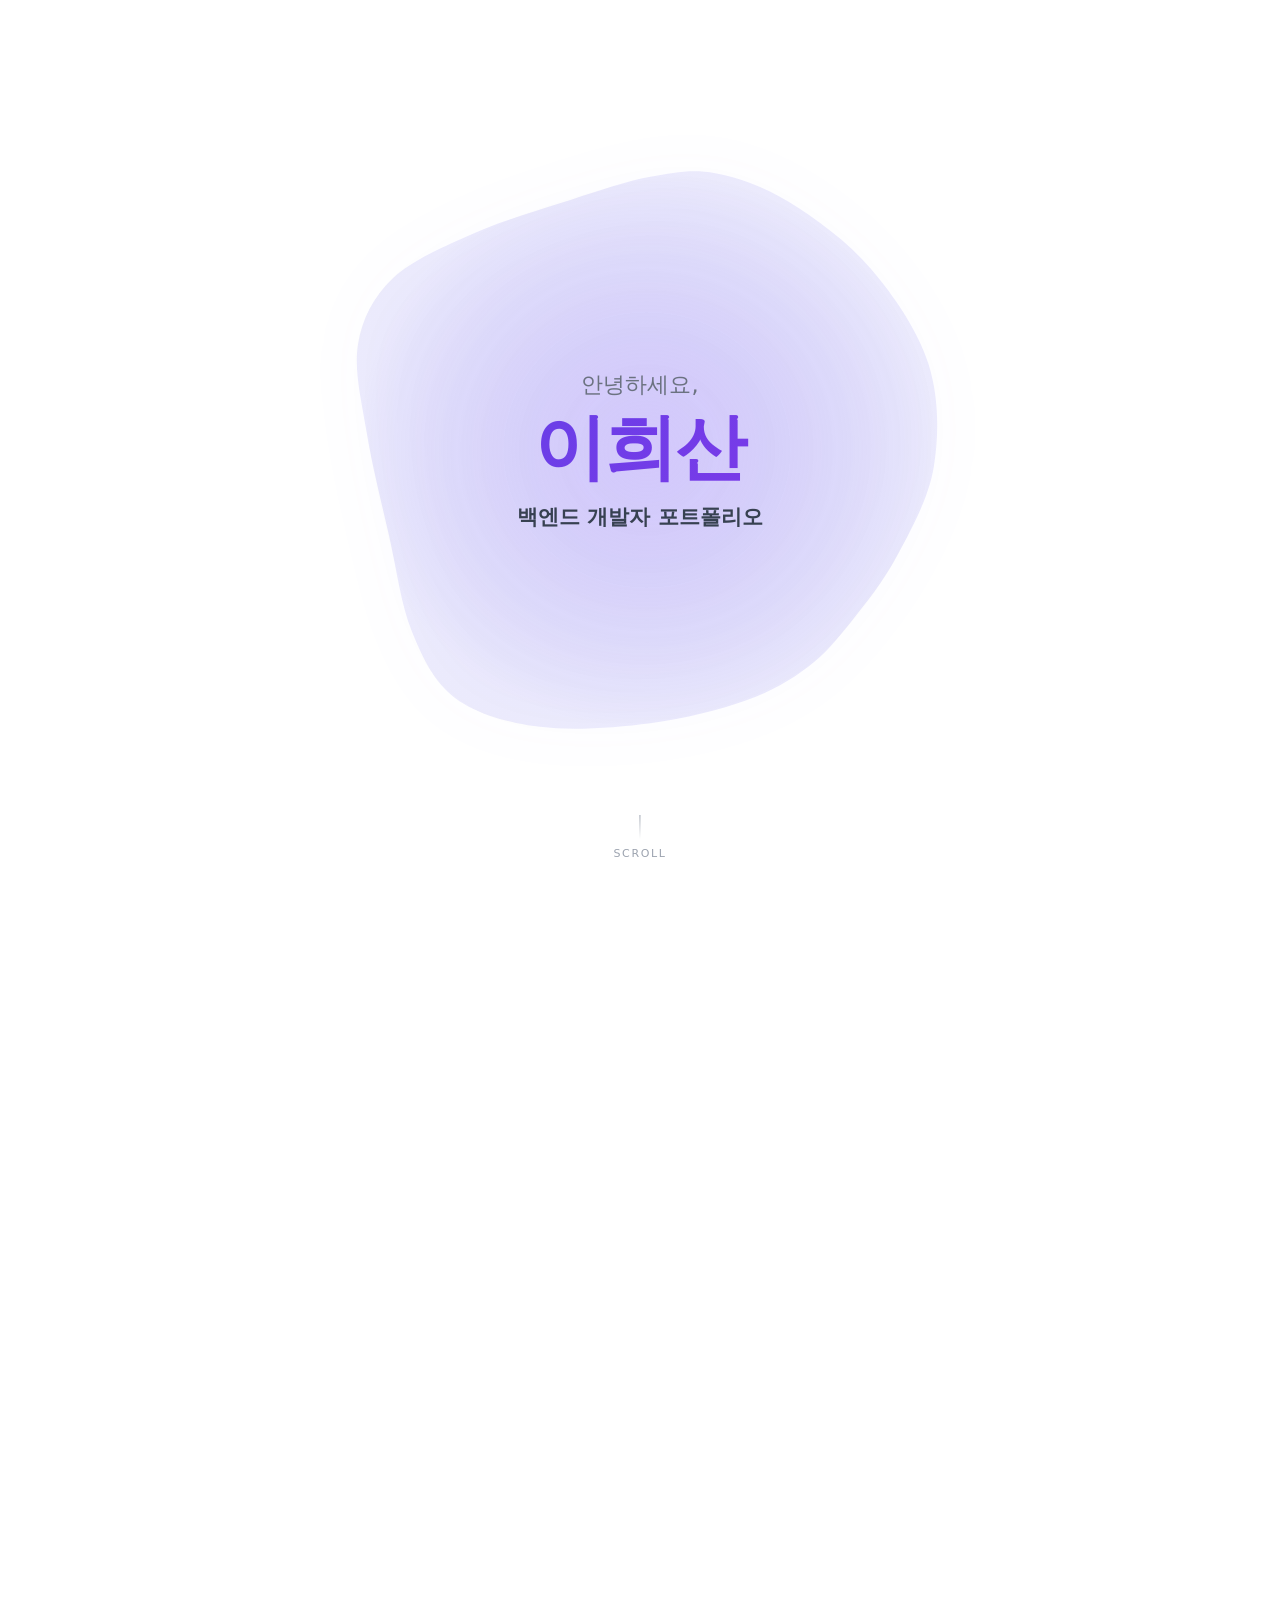
==== commit e51b3776: "fix: Tech Stack 수정 및 프론트 기술 추가" ====
--- a/index.html
+++ b/index.html
@@ -121,7 +121,6 @@
               <li>
                 <span class="bio-main">동서대학교 졸업</span>
                 <span class="bio-sub">2018.03 ~ 2024.02</span>
-                <span class="bio-desc">학점 4.35</span>
               </li>
               <li>
                 <span class="bio-main">맵스코 인턴</span>
@@ -163,249 +162,171 @@
         <div class="tech-stack-container" id="tech-stack">
           <h3 class="tech-main-title">Tech Stack</h3>
 
-          <!-- Tech Category Tabs -->
-          <div class="tech-tabs">
-            <button class="tech-tab-btn active" data-tab="programming-language">프로그래밍 언어</button>
-            <button class="tech-tab-btn" data-tab="framework-library">프레임워크 & 라이브러리</button>
-            <button class="tech-tab-btn" data-tab="database-middleware">데이터베이스</button>
-            <button class="tech-tab-btn" data-tab="development-tools">개발 도구</button>
-            <button class="tech-tab-btn" data-tab="collaboration">협업 도구</button>
-          </div>
-
-          <div class="tech-category" data-category="programming-language">
-            <h4 class="category-title">프로그래밍 언어</h4>
-            <div class="tech-grid">
-              <div class="tech-card">
-                <div class="tech-info">
-                  <img src="https://cdn.jsdelivr.net/gh/devicons/devicon/icons/java/java-original.svg" class="tech-icon"
-                    alt="icon">
-                  <span class="tech-name">Java</span>
-                </div>
-                <div class="tech-rating"><span class="box filled"></span><span class="box filled"></span><span
-                    class="box filled"></span><span class="box filled"></span><span class="box"></span></div>
-              </div>
-              <div class="tech-card">
-                <div class="tech-info">
-                  <img src="https://cdn.jsdelivr.net/gh/devicons/devicon/icons/cplusplus/cplusplus-original.svg"
-                    class="tech-icon" alt="icon">
-                  <span class="tech-name">C++</span>
-                </div>
-                <div class="tech-rating"><span class="box filled"></span><span class="box filled"></span><span
-                    class="box filled"></span><span class="box"></span><span class="box"></span></div>
-              </div>
-              <div class="tech-card">
-                <div class="tech-info">
-                  <img src="https://cdn.jsdelivr.net/gh/devicons/devicon/icons/python/python-original.svg"
-                    class="tech-icon" alt="icon">
-                  <span class="tech-name">Python</span>
-                </div>
-                <div class="tech-rating"><span class="box filled"></span><span class="box filled"></span><span
-                    class="box filled"></span><span class="box"></span><span class="box"></span></div>
-              </div>
-            </div>
-          </div>
-
-          <div class="tech-category" data-category="framework-library">
-            <h4 class="category-title">프레임워크 & 라이브러리</h4>
-            <div class="tech-grid">
-              <div class="tech-card">
-                <div class="tech-info">
+          <div class="tech-category active">
+            <h4 class="category-title">주요 기술 스택</h4>
+
+            <!-- Core Tech 하이라이트 -->
+            <div class="tech-highlight-section">
+              <div class="tech-highlight-item">
+                <div class="tech-highlight-icon">
+                  <img src="https://cdn.jsdelivr.net/gh/devicons/devicon/icons/java/java-original.svg" alt="Java">
+                </div>
+                <div class="tech-highlight-content">
+                  <h5>Java</h5>
+                  <p class="usage-rate">80% 활용률</p>
+                  <p class="usage-reason">백엔드 개발의 핵심 언어로, 모든 서버 애플리케이션과 API 개발에 사용</p>
+                </div>
+              </div>
+              <div class="tech-highlight-item">
+                <div class="tech-highlight-icon">
                   <img src="https://cdn.jsdelivr.net/gh/devicons/devicon/icons/spring/spring-original.svg"
-                    class="tech-icon" alt="icon">
-                  <span class="tech-name">Spring Boot</span>
-                </div>
-                <div class="tech-rating"><span class="box filled"></span><span class="box filled"></span><span
-                    class="box filled"></span><span class="box filled"></span><span class="box"></span></div>
-              </div>
-              <div class="tech-card">
-                <div class="tech-info">
-                  <img src="assets/spring security.png" class="tech-icon filter-green" alt="icon">
-                  <span class="tech-name">Spring Security</span>
-                </div>
-                <div class="tech-rating"><span class="box filled"></span><span class="box filled"></span><span
-                    class="box filled"></span><span class="box"></span><span class="box"></span></div>
-              </div>
-              <div class="tech-card">
-                <div class="tech-info">
-                  <img src="https://cdn.jsdelivr.net/gh/devicons/devicon/icons/hibernate/hibernate-original.svg"
-                    class="tech-icon" alt="icon">
-                  <span class="tech-name">JPA</span>
-                </div>
-                <div class="tech-rating"><span class="box filled"></span><span class="box filled"></span><span
-                    class="box filled"></span><span class="box filled"></span><span class="box"></span></div>
-              </div>
-              <div class="tech-card">
-                <div class="tech-info">
-                  <img src="https://cdn.jsdelivr.net/gh/devicons/devicon/icons/html5/html5-original.svg"
-                    class="tech-icon" alt="icon">
-                  <span class="tech-name">SSE</span>
-                </div>
-                <div class="tech-rating"><span class="box filled"></span><span class="box filled"></span><span
-                    class="box filled"></span><span class="box"></span><span class="box"></span></div>
-              </div>
-            </div>
-          </div>
-
-          <div class="tech-category" data-category="database-middleware">
-            <h4 class="category-title">데이터베이스 & 미들웨어</h4>
-            <div class="tech-grid">
-              <div class="tech-card">
-                <div class="tech-info">
-                  <img src="https://cdn.jsdelivr.net/gh/devicons/devicon/icons/mysql/mysql-original.svg"
-                    class="tech-icon" alt="icon">
-                  <span class="tech-name">MySQL</span>
-                </div>
-                <div class="tech-rating"><span class="box filled"></span><span class="box filled"></span><span
-                    class="box filled"></span><span class="box filled"></span><span class="box"></span></div>
-              </div>
-              <div class="tech-card">
-                <div class="tech-info">
-                  <img src="https://cdn.jsdelivr.net/gh/devicons/devicon/icons/redis/redis-original.svg"
-                    class="tech-icon" alt="icon">
-                  <span class="tech-name">Redis</span>
-                </div>
-                <div class="tech-rating"><span class="box filled"></span><span class="box filled"></span><span
-                    class="box filled"></span><span class="box filled"></span><span class="box"></span></div>
-              </div>
-              <div class="tech-card">
-                <div class="tech-info">
-                  <img src="https://cdn.jsdelivr.net/gh/devicons/devicon/icons/rabbitmq/rabbitmq-original.svg"
-                    class="tech-icon" alt="icon">
-                  <span class="tech-name">RabbitMQ</span>
-                </div>
-                <div class="tech-rating"><span class="box filled"></span><span class="box filled"></span><span
-                    class="box filled"></span><span class="box"></span><span class="box"></span></div>
-              </div>
-              <div class="tech-card">
-                <div class="tech-info">
-                  <img src="assets/minio.png" class="tech-icon" alt="icon">
-                  <span class="tech-name">MinIO</span>
-                </div>
-                <div class="tech-rating"><span class="box filled"></span><span class="box filled"></span><span
-                    class="box filled"></span><span class="box filled"></span><span class="box filled"></span></div>
-              </div>
-              <div class="tech-card">
-                <div class="tech-info">
-                  <img
-                    src="https://cdn.jsdelivr.net/gh/devicons/devicon/icons/amazonwebservices/amazonwebservices-original-wordmark.svg"
-                    class="tech-icon" alt="icon">
-                  <span class="tech-name">S3</span>
-                </div>
-                <div class="tech-rating"><span class="box filled"></span><span class="box filled"></span><span
-                    class="box filled"></span><span class="box filled"></span><span class="box"></span></div>
-              </div>
-            </div>
-          </div>
-
-          <div class="tech-category" data-category="development-tools">
-            <h4 class="category-title">개발 도구</h4>
-            <div class="tech-grid">
-              <div class="tech-card">
-                <div class="tech-info">
-                  <img src="https://cdn.jsdelivr.net/gh/devicons/devicon/icons/intellij/intellij-original.svg"
-                    class="tech-icon" alt="icon">
-                  <span class="tech-name">IntelliJ IDEA</span>
-                </div>
-                <div class="tech-rating"><span class="box filled"></span><span class="box filled"></span><span
-                    class="box filled"></span><span class="box filled"></span><span class="box filled"></span></div>
-              </div>
-              <div class="tech-card">
-                <div class="tech-info">
-                  <img src="https://cdn.jsdelivr.net/gh/devicons/devicon/icons/eclipse/eclipse-original.svg"
-                    class="tech-icon" alt="icon">
-                  <span class="tech-name">Eclipse</span>
-                </div>
-                <div class="tech-rating"><span class="box filled"></span><span class="box filled"></span><span
-                    class="box filled"></span><span class="box filled"></span><span class="box"></span></div>
-              </div>
-              <div class="tech-card">
-                <div class="tech-info">
-                  <img src="https://cdn.jsdelivr.net/gh/devicons/devicon/icons/docker/docker-original.svg"
-                    class="tech-icon" alt="icon">
-                  <span class="tech-name">Docker</span>
-                </div>
-                <div class="tech-rating"><span class="box filled"></span><span class="box filled"></span><span
-                    class="box"></span><span class="box"></span><span class="box"></span></div>
-              </div>
-              <div class="tech-card">
-                <div class="tech-info">
-                  <img
-                    src="https://cdn.jsdelivr.net/gh/devicons/devicon/icons/amazonwebservices/amazonwebservices-original-wordmark.svg"
-                    class="tech-icon" alt="icon">
-                  <span class="tech-name">AWS</span>
-                </div>
-                <div class="tech-rating"><span class="box filled"></span><span class="box filled"></span><span
-                    class="box"></span><span class="box"></span><span class="box"></span></div>
-              </div>
-            </div>
-          </div>
-
-          <div class="tech-category" data-category="collaboration">
-            <h4 class="category-title">협업 도구</h4>
-            <div class="tech-grid">
-              <div class="tech-card">
-                <div class="tech-info">
-                  <img src="https://cdn.jsdelivr.net/gh/devicons/devicon/icons/notion/notion-original.svg"
-                    class="tech-icon" alt="icon">
-                  <span class="tech-name">Notion</span>
-                </div>
-                <div class="tech-rating"><span class="box filled"></span><span class="box filled"></span><span
-                    class="box filled"></span><span class="box filled"></span><span class="box"></span></div>
-              </div>
-              <div class="tech-card">
-                <div class="tech-info">
-                  <img src="https://cdn.jsdelivr.net/gh/devicons/devicon/icons/github/github-original-wordmark.svg"
-                    class="tech-icon" alt="icon">
-                  <span class="tech-name">Github</span>
-                </div>
-                <div class="tech-rating"><span class="box filled"></span><span class="box filled"></span><span
-                    class="box filled"></span><span class="box filled"></span><span class="box filled"></span></div>
-              </div>
-              <div class="tech-card">
-                <div class="tech-info">
-                  <img src="https://cdn.jsdelivr.net/gh/devicons/devicon/icons/subversion/subversion-original.svg"
-                    class="tech-icon" alt="icon">
-                  <span class="tech-name">SVN</span>
-                </div>
-                <div class="tech-rating"><span class="box filled"></span><span class="box filled"></span><span
-                    class="box filled"></span><span class="box"></span><span class="box"></span></div>
-              </div>
-              <div class="tech-card">
-                <div class="tech-info">
-                  <img src="https://cdn.jsdelivr.net/gh/devicons/devicon/icons/slack/slack-original.svg"
-                    class="tech-icon" alt="icon">
-                  <span class="tech-name">Slack</span>
-                </div>
-                <div class="tech-rating"><span class="box filled"></span><span class="box filled"></span><span
-                    class="box filled"></span><span class="box"></span><span class="box"></span></div>
-              </div>
-              <div class="tech-card">
-                <div class="tech-info">
-                  <img
-                    src="https://cdn.jsdelivr.net/gh/devicons/devicon@latest/icons/mattermost/mattermost-original.svg"
-                    class="tech-icon" alt="icon">
-                  <span class="tech-name">Mattermost</span>
-                </div>
-                <div class="tech-rating"><span class="box filled"></span><span class="box filled"></span><span
-                    class="box filled"></span><span class="box filled"></span><span class="box filled"></span></div>
-              </div>
-              <div class="tech-card">
-                <div class="tech-info">
-                  <img src="https://cdn.jsdelivr.net/gh/devicons/devicon/icons/jira/jira-original.svg" class="tech-icon"
-                    alt="icon">
-                  <span class="tech-name">Jira</span>
-                </div>
-                <div class="tech-rating"><span class="box filled"></span><span class="box filled"></span><span
-                    class="box filled"></span><span class="box filled"></span><span class="box"></span></div>
-              </div>
-              <div class="tech-card">
-                <div class="tech-info">
-                  <img src="https://cdn.jsdelivr.net/gh/devicons/devicon/icons/figma/figma-original.svg"
-                    class="tech-icon" alt="icon">
-                  <span class="tech-name">Figma</span>
-                </div>
-                <div class="tech-rating"><span class="box filled"></span><span class="box filled"></span><span
-                    class="box filled"></span><span class="box filled"></span><span class="box"></span></div>
+                    alt="Spring Boot">
+                </div>
+                <div class="tech-highlight-content">
+                  <h5>Spring Boot</h5>
+                  <p class="usage-rate">80% 활용률</p>
+                  <p class="usage-reason">REST API, 마이크로서비스 아키텍처 구축의 주요 프레임워크</p>
+                </div>
+              </div>
+              <div class="tech-highlight-item">
+                <div class="tech-highlight-icon">
+                  <img src="https://cdn.jsdelivr.net/gh/devicons/devicon/icons/mysql/mysql-original.svg" alt="MySQL">
+                </div>
+                <div class="tech-highlight-content">
+                  <h5>MySQL</h5>
+                  <p class="usage-rate">80% 활용률</p>
+                  <p class="usage-reason">모든 프로젝트의 주 데이터베이스로 데이터 관리 및 쿼리 최적화 담당</p>
+                </div>
+              </div>
+            </div>
+
+            <!-- 전체 기술 그리드 -->
+            <div class="tech-all-grid">
+              <div class="tech-section">
+                <h5 class="tech-section-title">Languages</h5>
+                <div class="tech-grid-row">
+                  <div class="tech-card-compact">
+                    <img src="https://cdn.jsdelivr.net/gh/devicons/devicon/icons/cplusplus/cplusplus-original.svg"
+                      alt="C++">
+                    <span>C++</span>
+                  </div>
+                  <div class="tech-card-compact">
+                    <img src="https://cdn.jsdelivr.net/gh/devicons/devicon/icons/python/python-original.svg"
+                      alt="Python">
+                    <span>Python</span>
+                  </div>
+                </div>
+              </div>
+
+              <div class="tech-section">
+                <h5 class="tech-section-title">Frameworks & Libraries</h5>
+                <div class="tech-grid-row">
+                  <div class="tech-card-compact">
+                    <img src="assets/spring security.png" alt="Spring Security" class="filter-green">
+                    <span>Spring Security</span>
+                  </div>
+                  <div class="tech-card-compact">
+                    <img src="https://cdn.jsdelivr.net/gh/devicons/devicon/icons/hibernate/hibernate-original.svg"
+                      alt="JPA">
+                    <span>JPA</span>
+                  </div>
+                </div>
+              </div>
+
+              <div class="tech-section">
+                <h5 class="tech-section-title">Databases & Middleware</h5>
+                <div class="tech-grid-row">
+                  <div class="tech-card-compact">
+                    <img src="https://cdn.jsdelivr.net/gh/devicons/devicon/icons/redis/redis-original.svg" alt="Redis">
+                    <span>Redis</span>
+                  </div>
+                  <div class="tech-card-compact">
+                    <img src="https://cdn.jsdelivr.net/gh/devicons/devicon/icons/rabbitmq/rabbitmq-original.svg"
+                      alt="RabbitMQ">
+                    <span>RabbitMQ</span>
+                  </div>
+                  <div class="tech-card-compact">
+                    <img src="assets/minio.png" alt="MinIO">
+                    <span>MinIO</span>
+                  </div>
+                </div>
+              </div>
+
+              <div class="tech-section">
+                <h5 class="tech-section-title">Frontend</h5>
+                <div class="tech-grid-row">
+                  <div class="tech-card-compact">
+                    <img src="https://cdn.jsdelivr.net/gh/devicons/devicon/icons/vuejs/vuejs-original.svg" alt="Vue.js">
+                    <span>Vue.js</span>
+                  </div>
+                  <div class="tech-card-compact">
+                    <img src="https://cdn.jsdelivr.net/gh/devicons/devicon/icons/html5/html5-original.svg" alt="HTML">
+                    <span>HTML</span>
+                  </div>
+                  <div class="tech-card-compact">
+                    <img src="https://cdn.jsdelivr.net/gh/devicons/devicon/icons/css3/css3-original.svg" alt="CSS">
+                    <span>CSS</span>
+                  </div>
+                  <div class="tech-card-compact">
+                    <img src="https://cdn.jsdelivr.net/gh/devicons/devicon/icons/javascript/javascript-original.svg"
+                      alt="JavaScript">
+                    <span>JavaScript</span>
+                  </div>
+                </div>
+              </div>
+
+              <div class="tech-section">
+                <h5 class="tech-section-title">Dev Tools</h5>
+                <div class="tech-grid-row">
+                  <div class="tech-card-compact">
+                    <img src="https://cdn.jsdelivr.net/gh/devicons/devicon/icons/intellij/intellij-original.svg"
+                      alt="IntelliJ">
+                    <span>IntelliJ IDEA</span>
+                  </div>
+                  <div class="tech-card-compact">
+                    <img src="https://cdn.jsdelivr.net/gh/devicons/devicon/icons/eclipse/eclipse-original.svg"
+                      alt="Eclipse">
+                    <span>Eclipse</span>
+                  </div>
+                  <div class="tech-card-compact">
+                    <img src="https://cdn.jsdelivr.net/gh/devicons/devicon/icons/docker/docker-original.svg"
+                      alt="Docker">
+                    <span>Docker</span>
+                  </div>
+                </div>
+              </div>
+
+              <div class="tech-section">
+                <h5 class="tech-section-title">Collaboration Tools</h5>
+                <div class="tech-grid-row">
+                  <div class="tech-card-compact">
+                    <img src="https://cdn.jsdelivr.net/gh/devicons/devicon/icons/github/github-original-wordmark.svg"
+                      alt="Github">
+                    <span>Github</span>
+                  </div>
+                  <div class="tech-card-compact">
+                    <img src="https://cdn.jsdelivr.net/gh/devicons/devicon/icons/notion/notion-original.svg"
+                      alt="Notion">
+                    <span>Notion</span>
+                  </div>
+                  <div class="tech-card-compact">
+                    <img src="https://cdn.jsdelivr.net/gh/devicons/devicon/icons/subversion/subversion-original.svg"
+                      alt="SVN">
+                    <span>SVN</span>
+                  </div>
+                  <div class="tech-card-compact">
+                    <img src="https://cdn.jsdelivr.net/gh/devicons/devicon/icons/slack/slack-original.svg" alt="Slack">
+                    <span>Slack</span>
+                  </div>
+                  <div class="tech-card-compact">
+                    <img src="https://cdn.jsdelivr.net/gh/devicons/devicon/icons/jira/jira-original.svg" alt="Jira">
+                    <span>Jira</span>
+                  </div>
+                  <div class="tech-card-compact">
+                    <img src="https://cdn.jsdelivr.net/gh/devicons/devicon/icons/figma/figma-original.svg" alt="Figma">
+                    <span>Figma</span>
+                  </div>
+                </div>
               </div>
             </div>
           </div>
@@ -497,7 +418,6 @@
               <p class="exp-role">교육 수료생</p>
               <ul class="exp-desc-list">
                 <li>클라우드 인프라 기초 및 Kubernetes 실습</li>
-                <li>MSA 아키텍처에 대한 이해 및 컨테이너 배포 경험</li>
               </ul>
             </div>
           </div>
@@ -638,10 +558,11 @@
             <h2 class="detail-title-top" style="margin: 0; display: flex; align-items: center; gap: 24px;">
               IMPRESSER
               <a href="https://github.com/Impresser/impresser" target="_blank" class="github-logo-link">
-                <img src="data:image/svg+xml,%3Csvg xmlns='http://www.w3.org/2000/svg' viewBox='0 0 24 24' fill='white'%3E%3Cpath d='M12 0C5.37 0 0 5.37 0 12c0 5.31 3.435 9.795 8.205 11.385.6.105.825-.255.825-.57 0-.285-.015-1.23-.015-2.235-3.015.555-3.795-.735-4.035-1.41-.135-.345-.72-1.41-1.23-1.695-.42-.225-1.02-.78-.015-.795.945-.015 1.62.87 1.845 1.23 1.08 1.815 2.805 1.305 3.495.99.105-.78.42-1.305.765-1.605-2.67-.3-5.46-1.335-5.46-5.925 0-1.305.465-2.385 1.23-3.225-.12-.3-.54-1.53.12-3.18 0 0 1.005-.315 3.3 1.23.96-.27 1.98-.405 3-.405s2.04.135 3-.405c2.295-1.56 3.3-1.23 3.3-1.23.66 1.65.24 2.88.12 3.18.765.84 1.23 1.905 1.23 3.225 0 4.605-2.805 5.625-5.475 5.925.435.375.81 1.095.81 2.22 0 1.605-.015 2.895-.015 3.3 0 .315.225.69.825.57A12.02 12.02 0 0 0 24 12c0-6.63-5.37-12-12-12z'/%3E%3C/svg%3E"
+                <img
+                  src="data:image/svg+xml,%3Csvg xmlns='http://www.w3.org/2000/svg' viewBox='0 0 24 24' fill='white'%3E%3Cpath d='M12 0C5.37 0 0 5.37 0 12c0 5.31 3.435 9.795 8.205 11.385.6.105.825-.255.825-.57 0-.285-.015-1.23-.015-2.235-3.015.555-3.795-.735-4.035-1.41-.135-.345-.72-1.41-1.23-1.695-.42-.225-1.02-.78-.015-.795.945-.015 1.62.87 1.845 1.23 1.08 1.815 2.805 1.305 3.495.99.105-.78.42-1.305.765-1.605-2.67-.3-5.46-1.335-5.46-5.925 0-1.305.465-2.385 1.23-3.225-.12-.3-.54-1.53.12-3.18 0 0 1.005-.315 3.3 1.23.96-.27 1.98-.405 3-.405s2.04.135 3-.405c2.295-1.56 3.3-1.23 3.3-1.23.66 1.65.24 2.88.12 3.18.765.84 1.23 1.905 1.23 3.225 0 4.605-2.805 5.625-5.475 5.925.435.375.81 1.095.81 2.22 0 1.605-.015 2.895-.015 3.3 0 .315.225.69.825.57A12.02 12.02 0 0 0 24 12c0-6.63-5.37-12-12-12z'/%3E%3C/svg%3E"
                   alt="GitHub" class="github-icon-img" style="width:40px;height:40px;vertical-align:middle;" />
               </a>
-              <a href="https://velog.io/@heesan/%EC%91%A5%EC%91%A5-%EC%84%B1%EC%9E%A5-SSAFY-%EC%9E%90%EC%9C%A8-%EA%B8%B0%EC%97%85-%EC%97%B0%EA%B3%84-%ED%94%84%EB%A1%9C%EC%A0%9D%ED%8A%B8-%ED%9A%8C%EA%B3%A0" target="_blank" class="blog-btn">블로그 ↗</a>
+              <a href="https://velog.io/@heesan/series/IMPRESSER" target="_blank" class="blog-btn">블로그 ↗</a>
             </h2>
           </div>
           <div class="contribution-row">
@@ -662,14 +583,28 @@
                 <div class="tech-category-small">
                   <h4>Backend</h4>
                   <div class="tech-icons">
-                    <span class="tech-tip-wrap" data-tech="Java"><img src="https://cdn.jsdelivr.net/gh/devicons/devicon/icons/java/java-original.svg" alt="Java" class="tech-icon-small"></span>
-                    <span class="tech-tip-wrap" data-tech="Spring Boot"><img src="https://cdn.jsdelivr.net/gh/devicons/devicon/icons/spring/spring-original.svg" alt="Spring Boot" class="tech-icon-small"></span>
-                    <span class="tech-tip-wrap" data-tech="Spring Security"><img src="assets/spring security.png" alt="Spring Security" class="tech-icon-small filter-green"></span>
-                    <span class="tech-tip-wrap" data-tech="MySQL"><img src="https://cdn.jsdelivr.net/gh/devicons/devicon/icons/mysql/mysql-original.svg" alt="MySQL" class="tech-icon-small"></span>
-                    <span class="tech-tip-wrap" data-tech="Redis"><img src="https://cdn.jsdelivr.net/gh/devicons/devicon/icons/redis/redis-original.svg" alt="Redis" class="tech-icon-small"></span>
-                    <span class="tech-tip-wrap" data-tech="RabbitMQ"><img src="https://cdn.jsdelivr.net/gh/devicons/devicon/icons/rabbitmq/rabbitmq-original.svg" alt="RabbitMQ" class="tech-icon-small"></span>
-                    <span class="tech-tip-wrap" data-tech="Swagger"><img src="https://cdn.jsdelivr.net/gh/devicons/devicon/icons/swagger/swagger-original.svg" alt="Swagger" class="tech-icon-small"></span>
-                    <span class="tech-tip-wrap" data-tech="MinIO"><img src="assets/minio.png" alt="MinIO" class="tech-icon-small"></span>
+                    <span class="tech-tip-wrap" data-tech="Java"><img
+                        src="https://cdn.jsdelivr.net/gh/devicons/devicon/icons/java/java-original.svg" alt="Java"
+                        class="tech-icon-small"></span>
+                    <span class="tech-tip-wrap" data-tech="Spring Boot"><img
+                        src="https://cdn.jsdelivr.net/gh/devicons/devicon/icons/spring/spring-original.svg"
+                        alt="Spring Boot" class="tech-icon-small"></span>
+                    <span class="tech-tip-wrap" data-tech="Spring Security"><img src="assets/spring security.png"
+                        alt="Spring Security" class="tech-icon-small filter-green"></span>
+                    <span class="tech-tip-wrap" data-tech="MySQL"><img
+                        src="https://cdn.jsdelivr.net/gh/devicons/devicon/icons/mysql/mysql-original.svg" alt="MySQL"
+                        class="tech-icon-small"></span>
+                    <span class="tech-tip-wrap" data-tech="Redis"><img
+                        src="https://cdn.jsdelivr.net/gh/devicons/devicon/icons/redis/redis-original.svg" alt="Redis"
+                        class="tech-icon-small"></span>
+                    <span class="tech-tip-wrap" data-tech="RabbitMQ"><img
+                        src="https://cdn.jsdelivr.net/gh/devicons/devicon/icons/rabbitmq/rabbitmq-original.svg"
+                        alt="RabbitMQ" class="tech-icon-small"></span>
+                    <span class="tech-tip-wrap" data-tech="Swagger"><img
+                        src="https://cdn.jsdelivr.net/gh/devicons/devicon/icons/swagger/swagger-original.svg"
+                        alt="Swagger" class="tech-icon-small"></span>
+                    <span class="tech-tip-wrap" data-tech="MinIO"><img src="assets/minio.png" alt="MinIO"
+                        class="tech-icon-small"></span>
                   </div>
                 </div>
                 <!-- Image -->
@@ -693,7 +628,7 @@
               <div class="detail-item">
                 <h3>📄 프로젝트 설명</h3>
                 <p>
-                  IMPRESSER는 반도체 설비에서 발생하는 초대형 BMP 이미지를 고속으로 TIFF 타입으로 압축·변환하기 위해 개발된 
+                  IMPRESSER는 반도체 설비에서 발생하는 초대형 BMP 이미지를 고속으로 TIFF 타입으로 압축·변환하기 위해 개발된
                   <strong>SEMES 기업 연계 프로젝트</strong>입니다.
                 </p>
                 <div class="project-meta">
@@ -719,8 +654,10 @@
               <div class="detail-item">
                 <h3>📈 주요 성과</h3>
                 <ul class="detail-list">
-                  <li><strong><span class="highlight-text">CUDA 기반 이미지 생성 87.5% 단축</span>:</strong> CPU 20초 → GPU 2.5초로 개선</li>
-                  <li><strong><span class="highlight-text">nvTIFF 압축 처리 75% 단축</span>:</strong> 기업 기존 7.1초 → 1.78초로 고속화</li>
+                  <li><strong><span class="highlight-text">CUDA 기반 이미지 생성 87.5% 단축</span>:</strong> CPU 20초 → GPU 2.5초로
+                    개선</li>
+                  <li><strong><span class="highlight-text">nvTIFF 압축 처리 75% 단축</span>:</strong> 기업 기존 7.1초 → 1.78초로 고속화
+                  </li>
                   <li>2GB 이미지도 무리 없이 처리하는 <strong><span class="highlight-text">안정적 비동기 큐 아키텍처 구축</span></strong></li>
                 </ul>
               </div>
@@ -767,12 +704,23 @@
                 <div class="tech-category-small">
                   <h4>Backend</h4>
                   <div class="tech-icons">
-                    <span class="tech-tip-wrap" data-tech="Java"><img src="https://cdn.jsdelivr.net/gh/devicons/devicon/icons/java/java-original.svg" alt="Java" class="tech-icon-small"></span>
-                    <span class="tech-tip-wrap" data-tech="Spring Boot"><img src="https://cdn.jsdelivr.net/gh/devicons/devicon/icons/spring/spring-original.svg" alt="Spring Boot" class="tech-icon-small"></span>
-                    <span class="tech-tip-wrap" data-tech="Spring Security"><img src="assets/spring security.png" alt="Spring Security" class="tech-icon-small filter-green"></span>
-                    <span class="tech-tip-wrap" data-tech="MySQL"><img src="https://cdn.jsdelivr.net/gh/devicons/devicon/icons/mysql/mysql-original.svg" alt="MySQL" class="tech-icon-small"></span>
-                    <span class="tech-tip-wrap" data-tech="Redis"><img src="https://cdn.jsdelivr.net/gh/devicons/devicon/icons/redis/redis-original.svg" alt="Redis" class="tech-icon-small"></span>
-                    <span class="tech-tip-wrap" data-tech="Swagger"><img src="https://cdn.jsdelivr.net/gh/devicons/devicon/icons/swagger/swagger-original.svg" alt="Swagger" class="tech-icon-small"></span>
+                    <span class="tech-tip-wrap" data-tech="Java"><img
+                        src="https://cdn.jsdelivr.net/gh/devicons/devicon/icons/java/java-original.svg" alt="Java"
+                        class="tech-icon-small"></span>
+                    <span class="tech-tip-wrap" data-tech="Spring Boot"><img
+                        src="https://cdn.jsdelivr.net/gh/devicons/devicon/icons/spring/spring-original.svg"
+                        alt="Spring Boot" class="tech-icon-small"></span>
+                    <span class="tech-tip-wrap" data-tech="Spring Security"><img src="assets/spring security.png"
+                        alt="Spring Security" class="tech-icon-small filter-green"></span>
+                    <span class="tech-tip-wrap" data-tech="MySQL"><img
+                        src="https://cdn.jsdelivr.net/gh/devicons/devicon/icons/mysql/mysql-original.svg" alt="MySQL"
+                        class="tech-icon-small"></span>
+                    <span class="tech-tip-wrap" data-tech="Redis"><img
+                        src="https://cdn.jsdelivr.net/gh/devicons/devicon/icons/redis/redis-original.svg" alt="Redis"
+                        class="tech-icon-small"></span>
+                    <span class="tech-tip-wrap" data-tech="Swagger"><img
+                        src="https://cdn.jsdelivr.net/gh/devicons/devicon/icons/swagger/swagger-original.svg"
+                        alt="Swagger" class="tech-icon-small"></span>
                     <span class="tech-text-pill">Spring Batch</span>
                     <span class="tech-text-pill">OpenAI</span>
                     <span class="tech-text-pill">Kakao Pay</span>
@@ -782,8 +730,12 @@
                 <div class="tech-category-small">
                   <h4>Blockchain</h4>
                   <div class="tech-icons">
-                    <span class="tech-tip-wrap" data-tech="Solidity"><img src="https://cdn.jsdelivr.net/gh/devicons/devicon/icons/solidity/solidity-original.svg" alt="Solidity" class="tech-icon-small"></span>
-                    <span class="tech-tip-wrap" data-tech="Web3.js"><img src="https://cdn.jsdelivr.net/gh/devicons/devicon/icons/web3js/web3js-original.svg" alt="Web3.js" class="tech-icon-small"></span>
+                    <span class="tech-tip-wrap" data-tech="Solidity"><img
+                        src="https://cdn.jsdelivr.net/gh/devicons/devicon/icons/solidity/solidity-original.svg"
+                        alt="Solidity" class="tech-icon-small"></span>
+                    <span class="tech-tip-wrap" data-tech="Web3.js"><img
+                        src="https://cdn.jsdelivr.net/gh/devicons/devicon/icons/web3js/web3js-original.svg"
+                        alt="Web3.js" class="tech-icon-small"></span>
                     <span class="tech-text-pill">Hardhat</span>
                     <span class="tech-text-pill">OpenZeppelin</span>
                     <span class="tech-text-pill">Etherscan</span>
@@ -820,7 +772,8 @@
                   <li>기부금 투명성 <span class="highlight-text">100% 보장</span>: 토큰 발행→금고 락업→증빙 출금→소각 프로세스</li>
                   <li>AI 자동화로 농장주 행정 업무 최소화 (영수증 자동 요약, 월간 리포트 생성)</li>
                   <li>복잡한 정산 로직의 <span class="highlight-text">트랜잭션 무결성</span> 확보 (DB↔블록체인↔금융망 동기화)</li>
-                  <li><span class="highlight-text">Spring Batch</span> CHUNK 방식 채택으로 대량 데이터 안정적 처리 (<span class="highlight-text">60초 → 20초, 66% 단축</span>)</li>
+                  <li><span class="highlight-text">Spring Batch</span> CHUNK 방식 채택으로 대량 데이터 안정적 처리 (<span
+                      class="highlight-text">60초 → 20초, 66% 단축</span>)</li>
                 </ul>
               </div>
             </div>
@@ -863,12 +816,23 @@
                 <div class="tech-category-small">
                   <h4>Backend</h4>
                   <div class="tech-icons">
-                    <span class="tech-tip-wrap" data-tech="Java 17"><img src="https://cdn.jsdelivr.net/gh/devicons/devicon/icons/java/java-original.svg" alt="Java 17" class="tech-icon-small"></span>
-                    <span class="tech-tip-wrap" data-tech="Spring Boot"><img src="https://cdn.jsdelivr.net/gh/devicons/devicon/icons/spring/spring-original.svg" alt="Spring Boot" class="tech-icon-small"></span>
-                    <span class="tech-tip-wrap" data-tech="Spring Security"><img src="assets/spring security.png" alt="Spring Security" class="tech-icon-small filter-green"></span>
-                    <span class="tech-tip-wrap" data-tech="MySQL"><img src="https://cdn.jsdelivr.net/gh/devicons/devicon/icons/mysql/mysql-original.svg" alt="MySQL" class="tech-icon-small"></span>
-                    <span class="tech-tip-wrap" data-tech="Redis"><img src="https://cdn.jsdelivr.net/gh/devicons/devicon/icons/redis/redis-original.svg" alt="Redis" class="tech-icon-small"></span>
-                    <span class="tech-tip-wrap" data-tech="Kafka"><img src="https://cdn.jsdelivr.net/gh/devicons/devicon/icons/apachekafka/apachekafka-original.svg" alt="Kafka" class="tech-icon-small"></span>
+                    <span class="tech-tip-wrap" data-tech="Java 17"><img
+                        src="https://cdn.jsdelivr.net/gh/devicons/devicon/icons/java/java-original.svg" alt="Java 17"
+                        class="tech-icon-small"></span>
+                    <span class="tech-tip-wrap" data-tech="Spring Boot"><img
+                        src="https://cdn.jsdelivr.net/gh/devicons/devicon/icons/spring/spring-original.svg"
+                        alt="Spring Boot" class="tech-icon-small"></span>
+                    <span class="tech-tip-wrap" data-tech="Spring Security"><img src="assets/spring security.png"
+                        alt="Spring Security" class="tech-icon-small filter-green"></span>
+                    <span class="tech-tip-wrap" data-tech="MySQL"><img
+                        src="https://cdn.jsdelivr.net/gh/devicons/devicon/icons/mysql/mysql-original.svg" alt="MySQL"
+                        class="tech-icon-small"></span>
+                    <span class="tech-tip-wrap" data-tech="Redis"><img
+                        src="https://cdn.jsdelivr.net/gh/devicons/devicon/icons/redis/redis-original.svg" alt="Redis"
+                        class="tech-icon-small"></span>
+                    <span class="tech-tip-wrap" data-tech="Kafka"><img
+                        src="https://cdn.jsdelivr.net/gh/devicons/devicon/icons/apachekafka/apachekafka-original.svg"
+                        alt="Kafka" class="tech-icon-small"></span>
                     <span class="tech-text-pill">JWT</span>
                     <span class="tech-text-pill">Spring Data JPA</span>
                     <span class="tech-text-pill">Spring AI</span>
@@ -886,7 +850,7 @@
                   </div>
                 </div>
 
-                
+
               </div>
             </div>
           </div>
@@ -908,14 +872,16 @@
                 <h3>👤 담당 역할</h3>
                 <ul class="detail-list">
                   <li><span class="highlight-text">Kafka</span> 기반 비동기 시스템 구축</li>
-                  <li><span class="highlight-text">AI 예시 답안</span> 개발 및 화상 면접(<span class="highlight-text">OpenVidu</span>) 기능 구현</li>
+                  <li><span class="highlight-text">AI 예시 답안</span> 개발 및 화상 면접(<span
+                      class="highlight-text">OpenVidu</span>) 기능 구현</li>
                   <li>이력서·포트폴리오·답변 스크립트 파일 관리 시스템 (S3, OCR) 구축</li>
                 </ul>
               </div>
               <div class="detail-item">
                 <h3>📈 성과</h3>
                 <ul class="detail-list">
-                  <li><strong><span class="highlight-text">Kafka 도입으로 피드백 시간 50% 단축</span> (4분 → 2분)</strong>: 비동기 이벤트 기반 아키텍처로 전환하여 영상 분석 병렬 처리</li>
+                  <li><strong><span class="highlight-text">Kafka 도입으로 피드백 시간 50% 단축</span> (4분 → 2분)</strong>: 비동기 이벤트
+                    기반 아키텍처로 전환하여 영상 분석 병렬 처리</li>
                   <li>꼬리 질문 및 STAR 기법 기반의 <span class="highlight-text">고도화된 AI 면접관</span> 구현</li>
                   <li><span class="highlight-text">WebSocket & Redis</span> 활용 실시간 분석 결과 전송 시스템 구축</li>
                 </ul>
@@ -960,11 +926,19 @@
                 <div class="tech-category-small">
                   <h4>Backend</h4>
                   <div class="tech-icons">
-                    <span class="tech-tip-wrap" data-tech="Spring Boot"><img src="https://cdn.jsdelivr.net/gh/devicons/devicon/icons/spring/spring-original.svg" alt="Spring Boot" class="tech-icon-small"></span>
-                    <span class="tech-tip-wrap" data-tech="Spring Security"><img src="assets/spring security.png" alt="Spring Security" class="tech-icon-small filter-green"></span>
-                    <span class="tech-tip-wrap" data-tech="MySQL"><img src="https://cdn.jsdelivr.net/gh/devicons/devicon/icons/mysql/mysql-original.svg" alt="MySQL" class="tech-icon-small"></span>
-                    <span class="tech-tip-wrap" data-tech="Redis"><img src="https://cdn.jsdelivr.net/gh/devicons/devicon/icons/redis/redis-original.svg" alt="Redis" class="tech-icon-small"></span>
-                    <span class="tech-tip-wrap" data-tech="MinIO"><img src="assets/minio.png" alt="MinIO" class="tech-icon-small"></span>
+                    <span class="tech-tip-wrap" data-tech="Spring Boot"><img
+                        src="https://cdn.jsdelivr.net/gh/devicons/devicon/icons/spring/spring-original.svg"
+                        alt="Spring Boot" class="tech-icon-small"></span>
+                    <span class="tech-tip-wrap" data-tech="Spring Security"><img src="assets/spring security.png"
+                        alt="Spring Security" class="tech-icon-small filter-green"></span>
+                    <span class="tech-tip-wrap" data-tech="MySQL"><img
+                        src="https://cdn.jsdelivr.net/gh/devicons/devicon/icons/mysql/mysql-original.svg" alt="MySQL"
+                        class="tech-icon-small"></span>
+                    <span class="tech-tip-wrap" data-tech="Redis"><img
+                        src="https://cdn.jsdelivr.net/gh/devicons/devicon/icons/redis/redis-original.svg" alt="Redis"
+                        class="tech-icon-small"></span>
+                    <span class="tech-tip-wrap" data-tech="MinIO"><img src="assets/minio.png" alt="MinIO"
+                        class="tech-icon-small"></span>
                     <span class="tech-text-pill">OAuth 2.0</span>
                     <span class="tech-text-pill">JPA</span>
                     <span class="tech-text-pill">JWT</span>
@@ -978,13 +952,15 @@
                 <div class="tech-category-small">
                   <h4>Frontend</h4>
                   <div class="tech-icons">
-                    <span class="tech-tip-wrap" data-tech="Vue.js"><img src="https://cdn.jsdelivr.net/gh/devicons/devicon/icons/vuejs/vuejs-original.svg" alt="Vue.js" class="tech-icon-small"></span>
+                    <span class="tech-tip-wrap" data-tech="Vue.js"><img
+                        src="https://cdn.jsdelivr.net/gh/devicons/devicon/icons/vuejs/vuejs-original.svg" alt="Vue.js"
+                        class="tech-icon-small"></span>
                     <span class="tech-text-pill">Pinia</span>
                     <span class="tech-text-pill">Axios</span>
                   </div>
                 </div>
 
-                
+
               </div>
             </div>
           </div>
@@ -1007,15 +983,19 @@
                   <li>실거래가 조회, <span class="highlight-text">AI 챗봇</span> 기능 설계·구현</li>
                   <li><span class="highlight-text">Kakao Map API</span> 연동 지도 시각화</li>
                   <li><span class="highlight-text">OpenAI & Naver News API</span> 외부 연동</li>
-                  <li><span class="highlight-text">Redis</span> 캐싱 전략 및 <span class="highlight-text">MinIO</span> 객체 스토리지 관리</li>
+                  <li><span class="highlight-text">Redis</span> 캐싱 전략 및 <span class="highlight-text">MinIO</span> 객체
+                    스토리지 관리</li>
                 </ul>
               </div>
               <div class="detail-item">
                 <h3>📈 주요 성과</h3>
                 <ul class="detail-list">
-                  <li><strong><span class="highlight-text">쿼리 복잡도 개선:</span></strong> 디비 조회 시 과도하게 복잡해진 조인 구조를 분석하여 핵심 테이블 중심 반정규화 적용</li>
-                  <li><strong><span class="highlight-text">대용량 검색 성능 최적화:</span></strong> 270만 건 검색 시 12초 걸리던 API를 인덱스 튜닝으로 <span class="highlight-text">1초 미만(약 92% 감소)</span>으로 개선</li>
-                  <li><strong><span class="highlight-text">지도 기반 대용량 데이터 시각화:</span></strong> 법정동 계층 구조로 100만+ 아파트 실거래 데이터를 지도 마커로 표출</li>
+                  <li><strong><span class="highlight-text">쿼리 복잡도 개선:</span></strong> 디비 조회 시 과도하게 복잡해진 조인 구조를 분석하여 핵심
+                    테이블 중심 반정규화 적용</li>
+                  <li><strong><span class="highlight-text">대용량 검색 성능 최적화:</span></strong> 270만 건 검색 시 12초 걸리던 API를 인덱스
+                    튜닝으로 <span class="highlight-text">1초 미만(약 92% 감소)</span>으로 개선</li>
+                  <li><strong><span class="highlight-text">지도 기반 대용량 데이터 시각화:</span></strong> 법정동 계층 구조로 100만+ 아파트 실거래
+                    데이터를 지도 마커로 표출</li>
                 </ul>
               </div>
             </div>
@@ -1034,7 +1014,7 @@
             <h2 class="detail-title-top" style="margin: 0; display: flex; align-items: center; gap: 24px;">FRIENDS FOOD
               <a href="https://github.com/Lee-heesan/FriendsHub" target="_blank" class="github-logo-link">
                 <img
-                  src="data:image/svg+xml,%3Csvg xmlns='http://www.w3.org/2000/svg' viewBox='0 0 24 24' fill='white'%3E%3Cpath d='M12 0C5.37 0 0 5.37 0 12c0 5.31 3.435 9.795 8.205 11.385.6.105.825-.255.825-.57 0-.285-.015-1.23-.015-2.235-3.015.555-3.795-.735-4.035-1.41-.135-.345-.72-1.41-1.23-1.695-.42-.225-1.02-.78-.015-.795.945-.015 1.62.87 1.845 1.23 1.08 1.815 2.805 1.305 3.495.99.105-.78.42-1.305.765-1.605-2.67-.3-5.46-1.335-5.46-5.925 0-1.305.465-2.385 1.23-3.225-.12-.3-.54-1.53.12-3.18 0 0 1.005-.315 3.3 1.23.96-.27 1.98-.405 3-.405s2.04.135 3-.405c2.295-1.56 3.3-1.23 3.3-1.23.66 1.65.24 2.88.12 3.18.765.84 1.23 1.905 1.23 3.225 0 4.605-2.805 5.625-5.475 5.925.435.375.81 1.095.81 2.22 0 1.605-.015 2.895-.015 3.3 0 .315.225.69.825.57A12.02 12.02 0 0 0 24 12c0-6.63-5.37-12-12-12z'/%3E%3C/svg%3E"
+                  src="data:image/svg+xml,%3Csvg xmlns='http://www.w3.org/2000/svg' viewBox='0 0 24 24' fill='white'%3E%3Cpath d='M12 0C5.37 0 0 5.37 0 12c0 5.31 3.435 9.795 8.205 11.385.6.105.825-.255.825-.57 0-.285-.015-1.23-.015-2.235-3.015.555-3.795-.735-4.035-1.41-.135-.345-.72-1.41-1.23-1.695-.42-.225-1.02-.78-.015-.795.945-.015 1.62.87 1.845 1.23 1.08 1.815 2.805 1.305 3.495.99.105-.78.42-1.305.765-1.605-2.67-.3-5.46-1.335-5.46-5.925 0-1.305.465-2.385 1.23-3.225-.12-.3-.54-1.53.12-3.18 0 0 1.005-.315 3.3 1.23.96-.27 1.98-.405 3-.405s2.04.135 3-.405c2.295-1.56 3.3-1.23 3.3-1.23.66 1.65.24 2.88.12 3.18.765.84 1.23 1.905 1.23 3.225 0 4.605-2.805 5.625-5.475 5.925.435.375.81 1.095.81 2.22 0 1.605-.015  2.895-.015 3.3 0 .315.225.69.825.57A12.02 12.02 0 0 0 24 12c0-6.63-5.37-12-12-12z'/%3E%3C/svg%3E"
                   alt="GitHub" class="github-icon-img" style="width:40px;height:40px;vertical-align:middle;" />
               </a>
             </h2>
@@ -1078,16 +1058,19 @@
                 <h3>📈 성과</h3>
                 <ul class="detail-list">
                   <li>학술엑스포 사용자 만족도 <span class="highlight-text">4.8/5.0</span> 달성</li>
-                  <li><strong><span class="highlight-text">확장성 있는 데이터 모델링:</span></strong> JPA 연관관계 매핑을 통해 상품–주문–회원 구조를 객체지향적으로 구현하여 유지보수성 향상</li>
-                  <li><strong><span class="highlight-text">동적 검색 최적화:</span></strong> QueryDSL 기반 다중 조건 검색(상품명/가격대/상태)으로 타입 세이프한 검색 기능 구현</li>
-                  <li><strong><span class="highlight-text">트랜잭션 기반 주문 프로세스:</span></strong> 재고 차감, 주문 생성·취소 로직을 원자적으로 처리해 데이터 무결성 보장</li>
+                  <li><strong><span class="highlight-text">확장성 있는 데이터 모델링:</span></strong> JPA 연관관계 매핑을 통해 상품–주문–회원 구조를
+                    객체지향적으로 구현하여 유지보수성 향상</li>
+                  <li><strong><span class="highlight-text">동적 검색 최적화:</span></strong> QueryDSL 기반 다중 조건 검색(상품명/가격대/상태)으로
+                    타입 세이프한 검색 기능 구현</li>
+                  <li><strong><span class="highlight-text">트랜잭션 기반 주문 프로세스:</span></strong> 재고 차감, 주문 생성·취소 로직을 원자적으로
+                    처리해 데이터 무결성 보장</li>
                 </ul>
               </div>
             </div>
           </div>
         </div>
       </section>
-      
+
       <section id="p-detail-6" class="detail-slide" style="background-image: url('assets/internbg.png');">
         <div class="bg-text">천천히 함께</div>
 
@@ -1097,7 +1080,8 @@
           <div style="display: flex; align-items: center; gap: 12px;">
             <div class="header-divider"></div>
             <h2 class="detail-title-top" style="margin: 0; display: flex; align-items: center; gap: 24px;">천천히 함께
-              <a href="https://www.slowtogether.or.kr/index.do" target="_blank" class="blog-btn" style="margin-top:0;">사이트 ↗</a>
+              <a href="https://www.slowtogether.or.kr/index.do" target="_blank" class="blog-btn"
+                style="margin-top:0;">사이트 ↗</a>
             </h2>
           </div>
           <div class="contribution-row">
@@ -1118,9 +1102,15 @@
                 <div class="tech-category-small">
                   <h4>Frontend</h4>
                   <div class="tech-icons">
-                    <span class="tech-tip-wrap" data-tech="HTML5"><img src="https://cdn.jsdelivr.net/gh/devicons/devicon/icons/html5/html5-original.svg" alt="HTML5" class="tech-icon-small"></span>
-                    <span class="tech-tip-wrap" data-tech="CSS3"><img src="https://cdn.jsdelivr.net/gh/devicons/devicon/icons/css3/css3-original.svg" alt="CSS3" class="tech-icon-small"></span>
-                    <span class="tech-tip-wrap" data-tech="JavaScript"><img src="https://cdn.jsdelivr.net/gh/devicons/devicon/icons/javascript/javascript-original.svg" alt="JavaScript" class="tech-icon-small"></span>
+                    <span class="tech-tip-wrap" data-tech="HTML5"><img
+                        src="https://cdn.jsdelivr.net/gh/devicons/devicon/icons/html5/html5-original.svg" alt="HTML5"
+                        class="tech-icon-small"></span>
+                    <span class="tech-tip-wrap" data-tech="CSS3"><img
+                        src="https://cdn.jsdelivr.net/gh/devicons/devicon/icons/css3/css3-original.svg" alt="CSS3"
+                        class="tech-icon-small"></span>
+                    <span class="tech-tip-wrap" data-tech="JavaScript"><img
+                        src="https://cdn.jsdelivr.net/gh/devicons/devicon/icons/javascript/javascript-original.svg"
+                        alt="JavaScript" class="tech-icon-small"></span>
                     <span class="tech-text-pill">JSP (JSTL)</span>
                   </div>
                 </div>
@@ -1129,8 +1119,12 @@
                 <div class="tech-category-small">
                   <h4>Backend</h4>
                   <div class="tech-icons">
-                    <span class="tech-tip-wrap" data-tech="Java"><img src="https://cdn.jsdelivr.net/gh/devicons/devicon/icons/java/java-original.svg" alt="Java" class="tech-icon-small"></span>
-                    <span class="tech-tip-wrap" data-tech="Spring MVC"><img src="https://cdn.jsdelivr.net/gh/devicons/devicon/icons/spring/spring-original.svg" alt="Spring" class="tech-icon-small"></span>
+                    <span class="tech-tip-wrap" data-tech="Java"><img
+                        src="https://cdn.jsdelivr.net/gh/devicons/devicon/icons/java/java-original.svg" alt="Java"
+                        class="tech-icon-small"></span>
+                    <span class="tech-tip-wrap" data-tech="Spring MVC"><img
+                        src="https://cdn.jsdelivr.net/gh/devicons/devicon/icons/spring/spring-original.svg" alt="Spring"
+                        class="tech-icon-small"></span>
                     <span class="tech-text-pill">Apache Tomcat</span>
                     <span class="tech-text-pill">Summernote API</span>
                     <span class="tech-text-pill">DataTables API</span>
--- a/css/style.css
+++ b/css/style.css
@@ -611,50 +611,150 @@
 .tech-main-title {
   font-size: 36px;
   font-weight: 800;
-  margin-bottom: 30px;
+  margin-bottom: 60px;
   color: #111827;
   text-align: center;
 }
 
+/* Tech Highlight Section - 상단 주요 3개 기술 */
+.tech-highlight-section {
+  display: grid;
+  grid-template-columns: repeat(auto-fit, minmax(280px, 1fr));
+  gap: 24px;
+  margin-bottom: 80px;
+  padding: 40px;
+  background: linear-gradient(135deg, rgba(79, 70, 229, 0.05) 0%, rgba(139, 92, 246, 0.05) 100%);
+  border-radius: 20px;
+  border: 2px solid rgba(79, 70, 229, 0.1);
+}
+
+.tech-highlight-item {
+  display: flex;
+  gap: 20px;
+  padding: 24px;
+  background: #fff;
+  border-radius: 16px;
+  border: 1px solid rgba(79, 70, 229, 0.15);
+  box-shadow: 0 4px 12px rgba(79, 70, 229, 0.08);
+  transition: transform 0.3s ease, box-shadow 0.3s ease;
+}
+
+.tech-highlight-item:hover {
+  transform: translateY(-4px);
+  box-shadow: 0 8px 24px rgba(79, 70, 229, 0.15);
+  border-color: rgba(79, 70, 229, 0.3);
+}
+
+.tech-highlight-icon {
+  flex: 0 0 60px;
+  width: 60px;
+  height: 60px;
+  display: flex;
+  align-items: center;
+  justify-content: center;
+}
+
+.tech-highlight-icon img {
+  width: 100%;
+  height: 100%;
+  object-fit: contain;
+}
+
+.tech-highlight-content {
+  flex: 1;
+}
+
+.tech-highlight-content h5 {
+  font-size: 20px;
+  font-weight: 800;
+  color: #111827;
+  margin: 0 0 8px 0;
+}
+
+.usage-rate {
+  font-size: 14px;
+  font-weight: 700;
+  color: #4f46e5;
+  margin: 4px 0 12px 0;
+  display: block;
+}
+
+.usage-reason {
+  font-size: 14px;
+  color: #6b7280;
+  line-height: 1.6;
+  margin: 0;
+}
+
+/* Tech All Grid - 전체 기술 목록 */
+.tech-all-grid {
+  display: flex;
+  flex-direction: column;
+  gap: 20px;
+}
+
+.tech-section {
+  display: flex;
+  flex-direction: row;
+  align-items: center;
+  gap: 16px;
+}
+
+.tech-section-title {
+  font-size: 14px;
+  font-weight: 700;
+  color: #fff;
+  background: #111827;
+  margin: 0;
+  padding: 8px 16px;
+  border-radius: 20px;
+  white-space: nowrap;
+  flex-shrink: 0;
+  min-width: fit-content;
+}
+
+.tech-grid-row {
+  display: flex;
+  flex-wrap: wrap;
+  gap: 10px;
+  flex: 1;
+}
+
+.tech-card-compact {
+  display: flex;
+  align-items: center;
+  gap: 6px;
+  padding: 8px 14px;
+  background: #f3f4f6;
+  border: 1px solid #e5e7eb;
+  border-radius: 8px;
+  transition: all 0.2s ease;
+  cursor: default;
+}
+
+.tech-card-compact:hover {
+  background: #ededed;
+  border-color: #4f46e5;
+  transform: translateY(-2px);
+  box-shadow: 0 4px 12px rgba(79, 70, 229, 0.1);
+}
+
+.tech-card-compact img {
+  width: 20px;
+  height: 20px;
+  object-fit: contain;
+}
+
+.tech-card-compact span {
+  font-size: 13px;
+  font-weight: 600;
+  color: #111827;
+  white-space: nowrap;
+}
+
 /* Tech Tabs Navigation */
 .tech-tabs {
-  display: flex;
-  flex-wrap: wrap;
-  justify-content: center;
-  align-items: flex-start;
-  gap: 12px;
-  margin-bottom: 50px;
-  padding: 20px;
-  background: rgba(79, 70, 229, 0.05);
-  border-radius: 12px;
-  min-height: 110px;
-}
-
-.tech-tab-btn {
-  padding: 10px 14px;
-  border: 2px solid #4f46e5;
-  background-color: #fff;
-  color: #4f46e5;
-  font-size: 13px;
-  font-weight: 600;
-  border-radius: 8px;
-  cursor: pointer;
-  transition: all 0.3s ease;
-  letter-spacing: 0.5px;
-  flex: 1 1 auto;
-  min-width: fit-content;
-}
-
-.tech-tab-btn:hover {
-  background-color: rgba(79, 70, 229, 0.1);
-  transform: translateY(-2px);
-  box-shadow: 0 4px 12px rgba(79, 70, 229, 0.2);
-}
-
-.tech-tab-btn.active {
-  background-color: #4f46e5;
-  color: #fff;
-  box-shadow: 0 4px 12px rgba(79, 70, 229, 0.3);
+  display: none;
 }
 
 .tech-category {
@@ -780,10 +880,22 @@
   height: 48px;
 }
 
+.tech-name-wrap {
+  display: flex;
+  flex-direction: column;
+  gap: 2px;
+}
+
 .tech-name {
   color: black;
   font-size: 15px;
   font-weight: 600;
+}
+
+.tech-desc {
+  color: #6b7280;
+  font-size: 12px;
+  font-weight: 500;
 }
 
 .tech-rating {
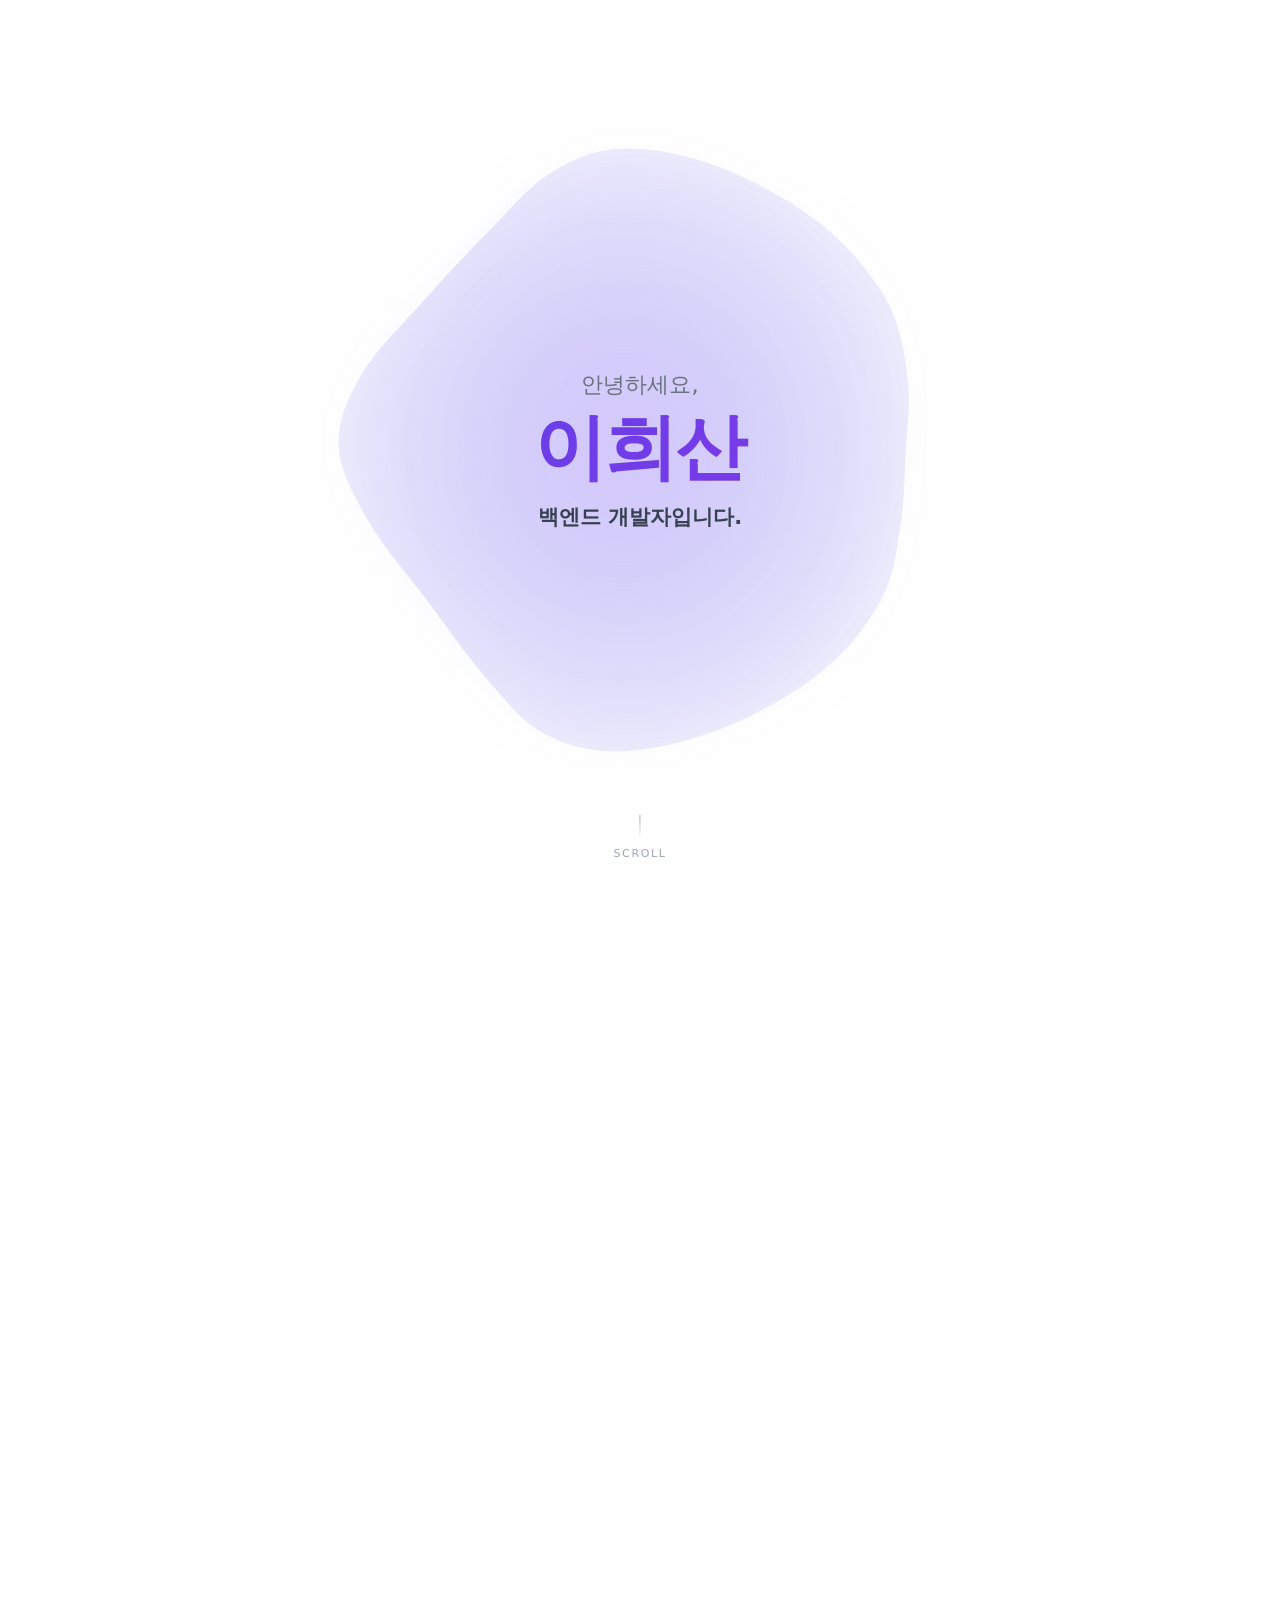
==== commit 50ddbf4e: "Update portfolio project design, layout, and fix display issues" ====
--- a/index.html
+++ b/index.html
@@ -8,7 +8,8 @@
 
   <link rel="stylesheet" as="style" crossorigin
     href="https://cdn.jsdelivr.net/gh/orioncactus/pretendard@v1.3.9/dist/web/static/pretendard.min.css" />
-  <link rel="stylesheet" href="css/style.css" />
+  <link rel="stylesheet" href="css/style.css">
+  <link rel="stylesheet" href="css/projects.css?v=2">
   <style>
     .detail-body {
       overflow: visible !important;
@@ -72,7 +73,8 @@
       <div class="bubble-text">
         <div class="hello">안녕하세요,</div>
         <div class="name">이희산</div>
-        <div class="role">백엔드 개발자 포트폴리오</div>
+        <div class="role">백엔드 개발자입니다.</div>
+      </div>
       </div>
       <div class="scroll-hint" onclick="document.getElementById('about').scrollIntoView({behavior:'smooth'})">
         <span></span>SCROLL
@@ -90,74 +92,94 @@
 
     <section class="about-section" id="about">
       <div class="about-inner">
-        <div class="about-header">
-          <h2 class="section-title">About Me</h2>
-          <p class="section-sub">보이지 않는 곳에서 견고한 가치를 만드는 개발자</p>
-        </div>
-
-        <div class="about-top">
-          <div class="profile-area">
-            <div class="profile-img-box">
-              <img src="assets/profile.webp" alt="이희산 프로필" class="profile-img">
-            </div>
-          </div>
-          <div class="intro-area">
-            <div class="about-text-box">
-              <p class="greeting">"안녕하세요, 이희산입니다."</p>
-              <p class="desc">
-                보이지 않는 곳에서 <span class="highlight">견고한 가치를</span> 만드는 개발자입니다.<br>
-                사용자가 <span class="highlight">믿고 쓸 수 있는 서비스</span>를 위해<br>
-                <span class="highlight">안정성, 성능, 확장성</span>을 중심으로 설계합니다.
-              </p>
-            </div>
-          </div>
-        </div>
-
-        <div class="bio-info-grid">
-          <div class="bio-card">
-            <div class="bio-icon">💼</div>
-            <h3 class="bio-title">경력</h3>
-            <ul class="bio-list">
-              <li>
-                <span class="bio-main">동서대학교 졸업</span>
-                <span class="bio-sub">2018.03 ~ 2024.02</span>
-              </li>
-              <li>
-                <span class="bio-main">맵스코 인턴</span>
-                <span class="bio-sub">2023.08 ~ 2024.03 (8개월)</span>
-                <span class="bio-desc">개발팀 인턴</span>
-              </li>
-            </ul>
-          </div>
-          <div class="bio-card">
-            <div class="bio-icon">🏆</div>
-            <h3 class="bio-title">Awards</h3>
-            <ul class="bio-list">
-              <li>
-                <span class="bio-main">SSAFY 관통 프로젝트</span>
-                <span class="bio-sub">최우수상 (1등)</span>
-              </li>
-              <li>
-                <span class="bio-main">SSAFY 공통 프로젝트</span>
-                <span class="bio-sub">우수상 (1등)</span>
-              </li>
-            </ul>
-          </div>
-          <div class="bio-card">
-            <div class="bio-icon">📜</div>
-            <h3 class="bio-title">Certificates</h3>
-            <ul class="bio-list">
-              <li>
-                <span class="bio-main">정보처리기사</span>
-                <span class="bio-sub">한국산업인력공단</span>
-              </li>
-              <li>
-                <span class="bio-main">SQLD</span>
-                <span class="bio-sub">한국데이터산업진흥원</span>
-              </li>
-            </ul>
-          </div>
-        </div>
+
+        <!-- ── About Me 한 화면 래퍼 ── -->
+        <div class="about-page-wrap">
+          <div class="about-header">
+            <h2 class="section-title">About Me</h2>
+            <p class="section-sub">개선의 근거를 기록해 신뢰를 쌓는 개발자</p>
+          </div>
+
+          <div class="about-top">
+            <div class="profile-area">
+              <div class="profile-img-box">
+                <img src="assets/profile.webp" alt="이희산 프로필" class="profile-img">
+              </div>
+            </div>
+            <div class="intro-area">
+              <div class="about-text-box">
+                <p class="greeting">"개선의 근거를 기록해 신뢰를 쌓는 개발자, 이희산입니다."</p>
+                <p class="desc">
+                  저는 프로젝트를 진행할 때 항상 <span class="highlight">성능과 구조를 함께</span> 고민해왔습니다.<br>
+                  단순히 동작하는 코드보다, <span class="highlight">왜 더 빠른지 설명할 수 있는 코드</span>를 지향하며<br>
+                  개선의 이유와 과정을 기록해 <span class="highlight">팀 전체의 자산</span>으로 남겨왔습니다.<br>
+                  결과보다 <span class="highlight">근거를 기록하고 공유</span>하는 과정을 더 중요하게 생각합니다.
+                </p>
+              </div>
+            </div>
+          </div>
+
+          <!-- ── 인라인 요약 바 ── -->
+          <div class="about-summary-bar">
+
+            <!-- 경력 -->
+            <div class="asb-group">
+              <div class="asb-label">경력</div>
+              <ul class="asb-list">
+                <li>
+                  <span class="asb-date">2018.03 ~ 2024.02</span>
+                  <span class="asb-item">동서대학교 졸업(학점 4.16)</span>
+                </li>
+                <li>
+                  <span class="asb-date">2023.08 ~ 2024.03</span>
+                  <span class="asb-item">맵스코 인턴십 <em>(8개월)</em></span>
+                </li>
+                <li>
+                  <span class="asb-date">2025.01 ~ 현재</span>
+                  <span class="asb-item">SSAFY JAVA 전공반 이수 <em>(1년)</em></span>
+                </li>
+              </ul>
+            </div>
+
+            <div class="asb-divider"></div>
+
+            <!-- 자격증 -->
+            <div class="asb-group">
+              <div class="asb-label">자격증</div>
+              <ul class="asb-list">
+                <li>
+                  <span class="asb-date">2024.06</span>
+                  <span class="asb-item">정보처리기사</span>
+                </li>
+                <li>
+                  <span class="asb-date">2025.04</span>
+                  <span class="asb-item">SQLD <em>(SQLD 개발자)</em></span>
+                </li>
+              </ul>
+            </div>
+
+            <div class="asb-divider"></div>
+
+            <!-- 수상 -->
+            <div class="asb-group">
+              <div class="asb-label">수상</div>
+              <ul class="asb-list">
+                <li>
+                  <span class="asb-badge">🥇 최우수상</span>
+                  <span class="asb-item">SSAFY 공공데이터 활용 프로젝트</span>
+                </li>
+                <li>
+                  <span class="asb-badge">🥇 우수상</span>
+                  <span class="asb-item">SSAFY 웹 기술 프로젝트</span>
+                </li>
+              </ul>
+            </div>
+
+          </div>
+          <!-- ── 인라인 요약 바 끝 ── -->
+        </div>
+        <!-- ── About Me 한 화면 래퍼 끝 ── -->
+
 
         <div class="tech-stack-container" id="tech-stack">
           <h3 class="tech-main-title">Tech Stack</h3>
@@ -185,7 +207,7 @@
                 <div class="tech-highlight-content">
                   <h5>Spring Boot</h5>
                   <p class="usage-rate">80% 활용률</p>
-                  <p class="usage-reason">REST API, 마이크로서비스 아키텍처 구축의 주요 프레임워크</p>
+                  <p class="usage-reason">REST API 기반 백엔드 서비스 개발의 핵심 프레임워크</p>
                 </div>
               </div>
               <div class="tech-highlight-item">
@@ -248,6 +270,14 @@
                   <div class="tech-card-compact">
                     <img src="assets/minio.png" alt="MinIO">
                     <span>MinIO</span>
+                  </div>
+                  <div class="tech-card-compact">
+                    <img src="https://cdn.jsdelivr.net/gh/devicons/devicon/icons/apachekafka/apachekafka-original.svg"
+                      alt="Kafka">
+                    <span>Kafka</span>
+                  </div>
+                  <div class="tech-card-compact" style="justify-content: center;">
+                    <span>SSE</span>
                   </div>
                 </div>
               </div>
@@ -464,712 +494,962 @@
           <p class="projects-sub">문제를 해결하기 위해 치열하게 고민했던 기록들입니다.</p>
         </div>
 
-        <div class="card-grid">
-          <article class="project-card" data-id="1">
-            <div class="project-bg"
-              style="background-image:url('https://images.unsplash.com/photo-1550751827-4bd374c3f58b?auto=format&fit=crop&w=800&q=80');">
-            </div>
-            <div class="project-overlay">
-              <div class="project-info">
-                <div class="project-tagline">CUDA & Image Processing</div>
-                <div class="project-name">IMPRESSER</div>
-                <div class="project-desc">대용량 BMP to TIFF 고속 압축 변환</div>
-              </div>
-              <div class="project-arrow">↗</div>
-            </div>
-          </article>
-
-          <article class="project-card" data-id="2">
-            <div class="project-bg"
-              style="background-image:url('https://images.unsplash.com/photo-1639322537228-f710d846310a?auto=format&fit=crop&w=800&q=80');">
-            </div>
-            <div class="project-overlay">
-              <div class="project-info">
-                <div class="project-tagline">Blockchain Platform</div>
-                <div class="project-name">Ma-Joong</div>
-                <div class="project-desc">투명한 기부 문화를 위한 퇴역마 후원 서비스</div>
-              </div>
-              <div class="project-arrow">↗</div>
-            </div>
-          </article>
-
-          <article class="project-card" data-id="3">
-            <div class="project-bg"
-              style="background-image:url('https://images.unsplash.com/photo-1516321318423-f06f85e504b3?auto=format&fit=crop&w=800&q=80');">
-            </div>
-            <div class="project-overlay">
-              <div class="project-info">
-                <div class="project-tagline">AI & WebRTC Interview</div>
-                <div class="project-name">Re:View</div>
-                <div class="project-desc">AI 기반 맞춤형 모의 면접 및 피드백 서비스</div>
-              </div>
-              <div class="project-arrow">↗</div>
-            </div>
-          </article>
-
-          <article class="project-card" data-id="4">
-            <div class="project-bg" style="background-image:url('assets/aptZip.png'); opacity: 0.6;"></div>
-            <div class="project-overlay">
-              <div class="project-info">
-                <div class="project-tagline">Real Estate Service</div>
-                <div class="project-name">APT.ZIP</div>
-                <div class="project-desc">부동산 실거래가 정보 서비스</div>
-              </div>
-              <div class="project-arrow">↗</div>
-            </div>
-          </article>
-
-          <article class="project-card" data-id="5">
-            <div class="project-bg" style="background-image:url('assets/friendsFood.png'); opacity: 0.6;"></div>
-            <div class="project-overlay">
-              <div class="project-info">
-                <div class="project-tagline">E-Commerce</div>
-                <div class="project-name">FRIENDS FOOD</div>
-                <div class="project-desc">식단 구독 이커머스 서비스</div>
-              </div>
-              <div class="project-arrow">↗</div>
-            </div>
-          </article>
-
-          <article class="project-card" data-id="6">
-            <div class="project-bg" style="background-image:url('assets/internbg.png');"></div>
-            <div class="project-overlay">
-              <div class="project-info">
-                <div class="project-tagline">Education Admin Platform</div>
-                <div class="project-name">천천히 함께</div>
-                <div class="project-desc">교육·학사 행정 시스템 개선 프로젝트</div>
-              </div>
-              <div class="project-arrow">↗</div>
-            </div>
-          </article>
-        </div>
+        <div class="card-carousel-viewport">
+          <div class="card-grid" id="cardGrid">
+            <article class="project-card" data-id="1">
+              <div class="project-bg"
+                style="background-image:url('https://images.unsplash.com/photo-1550751827-4bd374c3f58b?auto=format&fit=crop&w=800&q=80');">
+              </div>
+              <div class="project-overlay">
+                <div class="project-info">
+                  <div class="project-tagline">CUDA &amp; Image Processing</div>
+                  <div class="project-name">IMPRESSER</div>
+                  <div class="project-desc">대용량 BMP to TIFF 고속 압축 변환</div>
+                </div>
+                <div class="project-arrow">↗</div>
+              </div>
+            </article>
+
+            <article class="project-card" data-id="2">
+              <div class="project-bg"
+                style="background-image:url('https://images.unsplash.com/photo-1639322537228-f710d846310a?auto=format&fit=crop&w=800&q=80');">
+              </div>
+              <div class="project-overlay">
+                <div class="project-info">
+                  <div class="project-tagline">Blockchain Platform</div>
+                  <div class="project-name">Ma-Joong</div>
+                  <div class="project-desc">투명한 기부 문화를 위한 퇴역마 후원 서비스</div>
+                </div>
+                <div class="project-arrow">↗</div>
+              </div>
+            </article>
+
+            <article class="project-card" data-id="3">
+              <div class="project-bg"
+                style="background-image:url('https://images.unsplash.com/photo-1516321318423-f06f85e504b3?auto=format&fit=crop&w=800&q=80');">
+              </div>
+              <div class="project-overlay">
+                <div class="project-info">
+                  <div class="project-tagline">AI &amp; WebRTC Interview</div>
+                  <div class="project-name">Re:View</div>
+                  <div class="project-desc">AI 기반 맞춤형 모의 면접 및 피드백 서비스</div>
+                </div>
+                <div class="project-arrow">↗</div>
+              </div>
+            </article>
+
+            <article class="project-card" data-id="4">
+              <div class="project-bg" style="background-image:url('assets/aptZip.png');"></div>
+              <div class="project-overlay">
+                <div class="project-info">
+                  <div class="project-tagline">Real Estate Service</div>
+                  <div class="project-name">APT.ZIP</div>
+                  <div class="project-desc">부동산 실거래가 정보 서비스</div>
+                </div>
+                <div class="project-arrow">↗</div>
+              </div>
+            </article>
+            <article class="project-card" data-id="5">
+              <div class="project-bg" style="background-image:url('assets/internbg.png');"></div>
+              <div class="project-overlay">
+                <div class="project-info">
+                  <div class="project-tagline">Education Admin Platform</div>
+                  <div class="project-name">천천히 함께</div>
+                  <div class="project-desc">교육·학사 행정 시스템 개선 프로젝트</div>
+                </div>
+                <div class="project-arrow">↗</div>
+              </div>
+            </article>
+          </div>
+        </div>
+
+        <!-- 내비게이션 -->
+        <div class="carousel-nav">
+          <button class="carousel-btn" id="carouselPrev">←</button>
+          <div class="carousel-dots" id="carouselDots"></div>
+          <button class="carousel-btn" id="carouselNext">→</button>
+        </div>
+
       </div>
     </section>
 
     <div id="project-details-container" class="project-details-container">
-      <section id="p-detail-1" class="detail-slide" style="background-image: url('assets/impresser2bg.png');">
-        <div class="bg-text">IMPRESSER</div>
-
-        <div class="detail-header-top">
-          <span class="detail-tag-top">SEMES 기업 연계 프로젝트</span>
-          <span class="detail-tag-top">이미지 가속 압축 소프트웨어 개발</span>
-          <div style="display: flex; align-items: center; gap: 12px;">
-            <div class="header-divider"></div>
-            <h2 class="detail-title-top" style="margin: 0; display: flex; align-items: center; gap: 24px;">
-              IMPRESSER
-              <a href="https://github.com/Impresser/impresser" target="_blank" class="github-logo-link">
+      <section id="p-detail-1" class="detail-slide"
+        style="background: linear-gradient(135deg, #e0e7ff 0%, #f3f4f6 100%); display: flex; flex-direction: column; justify-content: space-between; padding: 40px 60px; align-items: stretch; min-height: 100vh; position: relative;">
+
+        <!-- 기술 스택 (오른쪽 상단) -->
+
+
+        <!-- 상단: 제목 + GitHub + 기여도 -->
+        <div style="display: flex; justify-content: space-between; align-items: flex-start; margin-bottom: 20px;">
+          <div>
+            <div style="display: flex; align-items: center; gap: 10px; margin-bottom: 4px;">
+              <img src="assets/semes_logo.png" alt="SEMES" style="height: 26px; width: auto;">
+              <span style="font-size: 16px; color: #6366f1; font-weight: 700;">기업 연계 프로젝트</span>
+            </div>
+            <div style="font-size: 15px; color: #6366f1; margin-bottom: 16px; font-weight: 700; line-height: 1.4;">대용량
+              BMP → TIFF 고속 압축 변환
+              이미지 처리 시스템 구축
+            </div>
+
+            <div style="display: flex; align-items: center; gap: 16px; margin-bottom: 20px;">
+              <div style="width: 4px; height: 50px; background: #6366f1; border-radius: 2px;"></div>
+              <h1 style="font-size: 48px; font-weight: 900; color: #111827; margin: 0; line-height: 1;">IMPRESSER</h1>
+              <a href="https://github.com/Impresser/impresser" target="_blank"
+                style="display: inline-flex; align-items: center; justify-content: center; transition: transform 0.3s; text-decoration: none;">
+                <svg xmlns="http://www.w3.org/2000/svg" viewBox="0 0 24 24" fill="#111827"
+                  style="width: 40px; height: 40px;">
+                  <path
+                    d="M12 0C5.37 0 0 5.37 0 12c0 5.31 3.435 9.795 8.205 11.385.6.105.825-.255.825-.57 0-.285-.015-1.23-.015-2.235-3.015.555-3.795-.735-4.035-1.41-.135-.345-.72-1.41-1.23-1.695-.42-.225-1.02-.78-.015-.795.945-.015 1.62.87 1.845 1.23 1.08 1.815 2.805 1.305 3.495.99.105-.78.42-1.305.765-1.605-2.67-.3-5.46-1.335-5.46-5.925 0-1.305.465-2.385 1.23-3.225-.12-.3-.54-1.53.12-3.18 0 0 1.005-.315 3.3 1.23.96-.27 1.98-.405 3-.405s2.04.135 3-.405c2.295-1.56 3.3-1.23 3.3-1.23.66 1.65.24 2.88.12 3.18.765.84 1.23 1.905 1.23 3.225 0 4.605-2.805 5.625-5.475 5.925.435.375.81 1.095.81 2.22 0 1.605-.015 2.895-.015 3.3 0 .315.225.69.825.57A12.02 12.02 0 0 0 24 12c0-6.63-5.37-12-12-12z" />
+                </svg>
+              </a>
+              <a href="https://velog.io/@heesan/series/IMPRESSER" target="_blank"
+                style="display: inline-block; padding: 8px 16px; background: #fbbf24; color: #111827; text-decoration: none; border-radius: 8px; font-size: 13px; font-weight: 700; transition: all 0.3s;">블로그
+                ↗</a>
+              <a href="impresser_details.html"
+                style="display: inline-block; padding: 8px 16px; background: #6366f1; color: white; text-decoration: none; border-radius: 8px; font-size: 13px; font-weight: 700; transition: all 0.3s;">상세보기
+                →</a>
+            </div>
+
+            <div style="display: flex; align-items: center; gap: 12px;">
+              <span style="font-size: 14px; font-weight: 700; color: #fbbf24;">기여도</span>
+              <div
+                style="width: 280px; height: 20px; background: linear-gradient(90deg, #6366f1 0%, #6366f1 35%, #d1d5db 35%, #d1d5db 100%); border-radius: 10px; position: relative; overflow: hidden;">
+                <div
+                  style="position: absolute; left: 10px; top: 50%; transform: translateY(-50%); font-size: 12px; font-weight: 700; color: white;">
+                  35%</div>
+              </div>
+            </div>
+          </div>
+        </div>
+
+        <!-- 중앙: 목업 이미지 + 기능 목록 -->
+        <div style="display: flex; align-items: center; flex: 1; margin: 10px 0 15px 0; gap: 40px;">
+          <!-- 목업 이미지 (왼쪽) -->
+          <div style="flex: 1.4; display: flex; justify-content: center; align-items: center;">
+            <img src="assets/impresseritem.png" alt="IMPRESSER"
+              style="width: 100%; height: auto; filter: drop-shadow(0 30px 60px rgba(0, 0, 0, 0.12)); max-width: 100%;">
+          </div>
+
+          <!-- 기능 목록 (오른쪽) -->
+          <div
+            style="flex: 1; display: flex; flex-direction: column; gap: 12px; height: 100%; justify-content: center;">
+            <div
+              style="font-size: 14px; font-weight: 800; color: #6366f1; margin-bottom: 4px; text-transform: uppercase;">
+              핵심 기능</div>
+
+            <!-- 기능 1 -->
+            <div
+              style="background: white; border-radius: 12px; padding: 16px 20px; box-shadow: 0 4px 12px rgba(0,0,0,0.03); border: 1px solid rgba(99, 102, 241, 0.1); transition: transform 0.2s;">
+              <div style="display: flex; gap: 12px; align-items: center; margin-bottom: 6px;">
+                <div
+                  style="width: 28px; height: 28px; background: rgba(99, 102, 241, 0.1); border-radius: 8px; display: flex; align-items: center; justify-content: center; font-size: 14px;">
+                  ⚡</div>
+                <h3 style="margin: 0; font-size: 15px; font-weight: 700; color: #1f2937;">GPU 기반 고속 압축</h3>
+              </div>
+              <p style="margin: 0; font-size: 13px; color: #6b7280; line-height: 1.4;">CPU 대비 최대 4배 빠른 속도</p>
+            </div>
+
+            <!-- 기능 2 -->
+            <div
+              style="background: white; border-radius: 12px; padding: 16px 20px; box-shadow: 0 4px 12px rgba(0,0,0,0.03); border: 1px solid rgba(16, 185, 129, 0.1); transition: transform 0.2s;">
+              <div style="display: flex; gap: 12px; align-items: center; margin-bottom: 6px;">
+                <div
+                  style="width: 28px; height: 28px; background: rgba(16, 185, 129, 0.1); border-radius: 8px; display: flex; align-items: center; justify-content: center; font-size: 14px;">
+                  🎨</div>
+                <h3 style="margin: 0; font-size: 15px; font-weight: 700; color: #1f2937;">BMP 패턴 이미지 생성</h3>
+              </div>
+              <p style="margin: 0; font-size: 13px; color: #6b7280; line-height: 1.4;">RGB 패턴 이미지 자동 생성</p>
+            </div>
+
+            <!-- 기능 3 -->
+            <div
+              style="background: white; border-radius: 12px; padding: 16px 20px; box-shadow: 0 4px 12px rgba(0,0,0,0.03); border: 1px solid rgba(245, 158, 11, 0.1); transition: transform 0.2s;">
+              <div style="display: flex; gap: 12px; align-items: center; margin-bottom: 6px;">
+                <div
+                  style="width: 28px; height: 28px; background: rgba(245, 158, 11, 0.1); border-radius: 8px; display: flex; align-items: center; justify-content: center; font-size: 14px;">
+                  📊</div>
+                <h3 style="margin: 0; font-size: 15px; font-weight: 700; color: #1f2937;">실시간 모니터링 대시보드</h3>
+              </div>
+              <p style="margin: 0; font-size: 13px; color: #6b7280; line-height: 1.4;">작업 현황 및 성능 통계 모니터링</p>
+            </div>
+
+            <!-- 기능 4 -->
+            <div
+              style="background: white; border-radius: 12px; padding: 16px 20px; box-shadow: 0 4px 12px rgba(0,0,0,0.03); border: 1px solid rgba(236, 72, 153, 0.1); transition: transform 0.2s;">
+              <div style="display: flex; gap: 12px; align-items: center; margin-bottom: 6px;">
+                <div
+                  style="width: 28px; height: 28px; background: rgba(236, 72, 153, 0.1); border-radius: 8px; display: flex; align-items: center; justify-content: center; font-size: 14px;">
+                  🔬</div>
+                <h3 style="margin: 0; font-size: 15px; font-weight: 700; color: #1f2937;">압축 성능 시뮬레이션</h3>
+              </div>
+              <p style="margin: 0; font-size: 13px; color: #6b7280; line-height: 1.4;">알고리즘 비교 및 최적 설정 추천</p>
+            </div>
+
+          </div>
+        </div>
+
+        <!-- 하단: 프로젝트 정보 + 성과 지표 -->
+        <div style="display: flex; justify-content: space-between; align-items: flex-end; margin-top: 10px;">
+          <!-- 왼쪽: 프로젝트 정보 및 기술 스택 -->
+          <div style="flex: 1; padding-right: 40px;">
+            <!-- 프로젝트 정보 -->
+            <div style="font-size: 13px; color: #374151;">
+              <div style="margin-bottom: 6px;">
+                <span style="font-weight: 700; color: #6366f1; width: 60px; display: inline-block;">기간</span>
+                <span>2025.10 — 2025.12 (2개월)</span>
+              </div>
+              <div style="margin-bottom: 6px;">
+                <span style="font-weight: 700; color: #6366f1; width: 60px; display: inline-block;">인원</span>
+                <span>6명 (이미지 압축 및 생성 & 백엔드 3, 인프라 1, 프론트 2)</span>
+              </div>
+              <div>
+                <span style="font-weight: 700; color: #6366f1; width: 60px; display: inline-block;">Position</span>
+                <span style="font-weight: 700;">이미지 압축 및 생성 & 백엔드</span>
+              </div>
+            </div>
+          </div>
+
+          <!-- 오른쪽: 성과 지표 -->
+          <div style="display: flex; gap: 48px; align-items: flex-end;">
+            <div
+              style="text-align: center; background: rgba(251, 191, 36, 0.08); padding: 16px 20px; border-radius: 12px; min-width: 140px;">
+              <div style="font-size: 13px; color: #6b7280; margin-bottom: 10px; font-weight: 600;">압축 처리 단축</div>
+              <div style="font-size: 56px; font-weight: 900; color: #fbbf24; line-height: 1;">75%</div>
+            </div>
+            <div
+              style="text-align: center; background: rgba(251, 191, 36, 0.08); padding: 16px 20px; border-radius: 12px; min-width: 140px;">
+              <div style="font-size: 13px; color: #6b7280; margin-bottom: 10px; font-weight: 600;">이미지 생성 단축</div>
+              <div style="font-size: 56px; font-weight: 900; color: #fbbf24; line-height: 1;">87.5%</div>
+            </div>
+            <div
+              style="text-align: center; background: rgba(251, 191, 36, 0.08); padding: 16px 20px; border-radius: 12px; min-width: 140px;">
+              <div style="font-size: 13px; color: #6b7280; margin-bottom: 10px; font-weight: 600;">안정적 비동기<br>큐 아키텍처
+              </div>
+              <div style="font-size: 42px; font-weight: 900; color: #fbbf24; line-height: 1;">✓</div>
+            </div>
+          </div>
+        </div>
+
+
+      </section>
+
+
+      <section id="p-detail-2" class="detail-slide"
+        style="background: #452b0f; display: flex; flex-direction: column; justify-content: center; padding: 40px 60px 60px 60px; min-height: 100vh; height: auto; align-items: stretch; position: relative; overflow: hidden;">
+        <div class="bg-text">Ma-Joong</div>
+
+        <!-- 상단 헤더 -->
+        <div
+          style="display: flex; justify-content: space-between; align-items: flex-start; margin-bottom: 25px; width: 100%;">
+          <div>
+            <div style="display: flex; align-items: center; gap: 10px; margin-bottom: 4px;">
+              <span style="font-size: 16px; color: #fb923c; font-weight: 700;">Blockchain Donation Platform</span>
+            </div>
+            <div style="font-size: 15px; color: #f3f4f6; margin-bottom: 16px; font-weight: 700; line-height: 1.4;">
+              투명한 기부 문화를 위한 블록체인 플랫폼
+            </div>
+
+            <div style="display: flex; align-items: center; gap: 16px; margin-bottom: 20px;">
+              <div style="width: 4px; height: 50px; background: #fb923c; border-radius: 2px;"></div>
+              <h1 style="font-size: 48px; font-weight: 900; color: #ffffff; margin: 0; line-height: 1;">Ma-Joong</h1>
+              <a href="https://github.com/ma-joong/majoong" target="_blank"
+                style="display: inline-flex; align-items: center; justify-content: center; transition: transform 0.3s; text-decoration: none; margin-left: 8px;">
                 <img
                   src="data:image/svg+xml,%3Csvg xmlns='http://www.w3.org/2000/svg' viewBox='0 0 24 24' fill='white'%3E%3Cpath d='M12 0C5.37 0 0 5.37 0 12c0 5.31 3.435 9.795 8.205 11.385.6.105.825-.255.825-.57 0-.285-.015-1.23-.015-2.235-3.015.555-3.795-.735-4.035-1.41-.135-.345-.72-1.41-1.23-1.695-.42-.225-1.02-.78-.015-.795.945-.015 1.62.87 1.845 1.23 1.08 1.815 2.805 1.305 3.495.99.105-.78.42-1.305.765-1.605-2.67-.3-5.46-1.335-5.46-5.925 0-1.305.465-2.385 1.23-3.225-.12-.3-.54-1.53.12-3.18 0 0 1.005-.315 3.3 1.23.96-.27 1.98-.405 3-.405s2.04.135 3-.405c2.295-1.56 3.3-1.23 3.3-1.23.66 1.65.24 2.88.12 3.18.765.84 1.23 1.905 1.23 3.225 0 4.605-2.805 5.625-5.475 5.925.435.375.81 1.095.81 2.22 0 1.605-.015 2.895-.015 3.3 0 .315.225.69.825.57A12.02 12.02 0 0 0 24 12c0-6.63-5.37-12-12-12z'/%3E%3C/svg%3E"
-                  alt="GitHub" class="github-icon-img" style="width:40px;height:40px;vertical-align:middle;" />
-              </a>
-              <a href="https://velog.io/@heesan/series/IMPRESSER" target="_blank" class="blog-btn">블로그 ↗</a>
-            </h2>
-          </div>
-          <div class="contribution-row">
-            <h3>기여도</h3>
-            <div class="progress-bar">
-              <div class="progress-fill" style="width: 35%;">35%</div>
-            </div>
-          </div>
-        </div>
-
-        <div class="slide-inner">
-          <div class="slide-left">
-            <div class="mockup-wrapper">
-              <img src="assets/impresseritem.png" alt="IMPRESSER" class="detail-mockup">
-              <!-- 기술 스택 -->
-              <div class="detail-tech-stack">
-                <!-- Backend -->
-                <div class="tech-category-small">
-                  <h4>Backend</h4>
-                  <div class="tech-icons">
-                    <span class="tech-tip-wrap" data-tech="Java"><img
-                        src="https://cdn.jsdelivr.net/gh/devicons/devicon/icons/java/java-original.svg" alt="Java"
-                        class="tech-icon-small"></span>
-                    <span class="tech-tip-wrap" data-tech="Spring Boot"><img
-                        src="https://cdn.jsdelivr.net/gh/devicons/devicon/icons/spring/spring-original.svg"
-                        alt="Spring Boot" class="tech-icon-small"></span>
-                    <span class="tech-tip-wrap" data-tech="Spring Security"><img src="assets/spring security.png"
-                        alt="Spring Security" class="tech-icon-small filter-green"></span>
-                    <span class="tech-tip-wrap" data-tech="MySQL"><img
-                        src="https://cdn.jsdelivr.net/gh/devicons/devicon/icons/mysql/mysql-original.svg" alt="MySQL"
-                        class="tech-icon-small"></span>
-                    <span class="tech-tip-wrap" data-tech="Redis"><img
-                        src="https://cdn.jsdelivr.net/gh/devicons/devicon/icons/redis/redis-original.svg" alt="Redis"
-                        class="tech-icon-small"></span>
-                    <span class="tech-tip-wrap" data-tech="RabbitMQ"><img
-                        src="https://cdn.jsdelivr.net/gh/devicons/devicon/icons/rabbitmq/rabbitmq-original.svg"
-                        alt="RabbitMQ" class="tech-icon-small"></span>
-                    <span class="tech-tip-wrap" data-tech="Swagger"><img
-                        src="https://cdn.jsdelivr.net/gh/devicons/devicon/icons/swagger/swagger-original.svg"
-                        alt="Swagger" class="tech-icon-small"></span>
-                    <span class="tech-tip-wrap" data-tech="MinIO"><img src="assets/minio.png" alt="MinIO"
-                        class="tech-icon-small"></span>
-                  </div>
-                </div>
-                <!-- Image -->
-                <div class="tech-category-small">
-                  <h4>Image</h4>
-                  <div class="tech-icons">
-                    <span class="tech-text-pill">CUDA</span>
-                    <span class="tech-text-pill">nvTIFF</span>
-                    <span class="tech-text-pill">libtiff</span>
-                    <span class="tech-text-pill">libcurl</span>
-                  </div>
-                </div>
-              </div>
-            </div>
-          </div>
-
-          <div class="slide-right">
-            <div class="detail-body">
-
-              <!-- 프로젝트 설명 -->
-              <div class="detail-item">
-                <h3>📄 프로젝트 설명</h3>
-                <p>
-                  IMPRESSER는 반도체 설비에서 발생하는 초대형 BMP 이미지를 고속으로 TIFF 타입으로 압축·변환하기 위해 개발된
-                  <strong>SEMES 기업 연계 프로젝트</strong>입니다.
-                </p>
-                <div class="project-meta">
-                  <div class="meta-item"><strong>포지션:</strong> Backend Developer / Image Processing Engineer</div>
-                  <div class="meta-item"><strong>참여인원:</strong> 6명</div>
-                  <div class="meta-item"><strong>기간:</strong> 2025.10 — 2025.12</div>
-                </div>
-              </div>
-
-              <!-- 담당 역할 -->
-              <div class="detail-item">
-                <h3>👤 담당 역할</h3>
-                <ul class="detail-list">
-                  <li><span class="highlight-text">CUDA</span> 기반 병렬 처리 커널 설계·구현 → 초대형 BMP 이미지 생성 엔진 구축</li>
-                  <li>GPU/CPU 선택형 <span class="highlight-text">nvTIFF</span> 고속 압축 처리 및 메모리 사용 최적화</li>
-                  <li><span class="highlight-text">RabbitMQ</span> 비동기 파이프라인 설계</li>
-                  <li><span class="highlight-text">SSE</span> 실시간 진행률/완료 이벤트 스트림 구현</li>
-                  <li>대시보드/이미지 생성/<span class="highlight-text">압축 이력 API</span> 개발</li>
-                </ul>
-              </div>
-
-              <!-- 주요 성과 -->
-              <div class="detail-item">
-                <h3>📈 주요 성과</h3>
-                <ul class="detail-list">
-                  <li><strong><span class="highlight-text">CUDA 기반 이미지 생성 87.5% 단축</span>:</strong> CPU 20초 → GPU 2.5초로
-                    개선</li>
-                  <li><strong><span class="highlight-text">nvTIFF 압축 처리 75% 단축</span>:</strong> 기업 기존 7.1초 → 1.78초로 고속화
-                  </li>
-                  <li>2GB 이미지도 무리 없이 처리하는 <strong><span class="highlight-text">안정적 비동기 큐 아키텍처 구축</span></strong></li>
-                </ul>
-              </div>
-
-            </div>
-          </div>
-        </div>
-      </section>
-
-
-      <section id="p-detail-2" class="detail-slide" style="background-image: url('assets/majoongbg.png');">
-        <div class="bg-text">Ma-Joong</div>
-
-        <div class="detail-header-top">
-          <span class="detail-tag-top">Blockchain Donation Platform</span>
-          <span class="detail-tag-top">투명한 기부 문화를 위한 블록체인 플랫폼</span>
-          <div style="display: flex; align-items: center; gap: 12px;">
-            <div class="header-divider"></div>
-            <h2 class="detail-title-top" style="margin: 0; display: flex; align-items: center; gap: 24px;">Ma-Joong
-              <a href="https://github.com/ma-joong/majoong" target="_blank" class="github-logo-link">
-                <img
-                  src="data:image/svg+xml,%3Csvg xmlns='http://www.w3.org/2000/svg' viewBox='0 0 24 24' fill='white'%3E%3Cpath d='M12 0C5.37 0 0 5.37 0 12c0 5.31 3.435 9.795 8.205 11.385.6.105.825-.255.825-.57 0-.285-.015-1.23-.015-2.235-3.015.555-3.795-.735-4.035-1.41-.135-.345-.72-1.41-1.23-1.695-.42-.225-1.02-.78-.015-.795.945-.015 1.62.87 1.845 1.23 1.08 1.815 2.805 1.305 3.495.99.105-.78.42-1.305.765-1.605-2.67-.3-5.46-1.335-5.46-5.925 0-1.305.465-2.385 1.23-3.225-.12-.3-.54-1.53.12-3.18 0 0 1.005-.315 3.3 1.23.96-.27 1.98-.405 3-.405s2.04.135 3-.405c2.295-1.56 3.3-1.23 3.3-1.23.66 1.65.24 2.88.12 3.18.765.84 1.23 1.905 1.23 3.225 0 4.605-2.805 5.625-5.475 5.925.435.375.81 1.095.81 2.22 0 1.605-.015 2.895-.015 3.3 0 .315.225.69.825.57A12.02 12.02 0 0 0 24 12c0-6.63-5.37-12-12-12z'/%3E%3C/svg%3E"
-                  alt="GitHub" class="github-icon-img" style="width:40px;height:40px;vertical-align:middle;" />
+                  alt="GitHub" style="width:36px; height:36px; opacity: 0.9;">
               </a>
               <a href="https://velog.io/@heesan/%EC%91%A5%EC%91%A5-%EC%84%B1%EC%9E%A5-SSAFY-%ED%8A%B9%ED%99%94-%ED%94%84%EB%A1%9C%EC%A0%9D%ED%8A%B8-%ED%9A%8C%EA%B3%A0"
-                target="_blank" class="blog-btn">블로그 ↗</a>
-            </h2>
-          </div>
-          <div class="contribution-row">
-            <h3>기여도</h3>
-            <div class="progress-bar">
-              <div class="progress-fill" style="width: 45%;">45%</div>
-            </div>
-          </div>
-        </div>
-
-        <div class="slide-inner">
-          <div class="slide-left">
-            <div class="mockup-wrapper">
-              <img src="assets/majoongitem.png" alt="Ma-Joong" class="detail-mockup">
-              <!-- 기술 스택: Ma-Joong -->
-              <div class="detail-tech-stack">
-                <!-- Backend Category -->
-                <div class="tech-category-small">
-                  <h4>Backend</h4>
-                  <div class="tech-icons">
-                    <span class="tech-tip-wrap" data-tech="Java"><img
-                        src="https://cdn.jsdelivr.net/gh/devicons/devicon/icons/java/java-original.svg" alt="Java"
-                        class="tech-icon-small"></span>
-                    <span class="tech-tip-wrap" data-tech="Spring Boot"><img
-                        src="https://cdn.jsdelivr.net/gh/devicons/devicon/icons/spring/spring-original.svg"
-                        alt="Spring Boot" class="tech-icon-small"></span>
-                    <span class="tech-tip-wrap" data-tech="Spring Security"><img src="assets/spring security.png"
-                        alt="Spring Security" class="tech-icon-small filter-green"></span>
-                    <span class="tech-tip-wrap" data-tech="MySQL"><img
-                        src="https://cdn.jsdelivr.net/gh/devicons/devicon/icons/mysql/mysql-original.svg" alt="MySQL"
-                        class="tech-icon-small"></span>
-                    <span class="tech-tip-wrap" data-tech="Redis"><img
-                        src="https://cdn.jsdelivr.net/gh/devicons/devicon/icons/redis/redis-original.svg" alt="Redis"
-                        class="tech-icon-small"></span>
-                    <span class="tech-tip-wrap" data-tech="Swagger"><img
-                        src="https://cdn.jsdelivr.net/gh/devicons/devicon/icons/swagger/swagger-original.svg"
-                        alt="Swagger" class="tech-icon-small"></span>
-                    <span class="tech-text-pill">Spring Batch</span>
-                    <span class="tech-text-pill">OpenAI</span>
-                    <span class="tech-text-pill">Kakao Pay</span>
-                  </div>
-                </div>
-                <!-- Blockchain Category -->
-                <div class="tech-category-small">
-                  <h4>Blockchain</h4>
-                  <div class="tech-icons">
-                    <span class="tech-tip-wrap" data-tech="Solidity"><img
-                        src="https://cdn.jsdelivr.net/gh/devicons/devicon/icons/solidity/solidity-original.svg"
-                        alt="Solidity" class="tech-icon-small"></span>
-                    <span class="tech-tip-wrap" data-tech="Web3.js"><img
-                        src="https://cdn.jsdelivr.net/gh/devicons/devicon/icons/web3js/web3js-original.svg"
-                        alt="Web3.js" class="tech-icon-small"></span>
-                    <span class="tech-text-pill">Hardhat</span>
-                    <span class="tech-text-pill">OpenZeppelin</span>
-                    <span class="tech-text-pill">Etherscan</span>
-                  </div>
-                </div>
-              </div>
-            </div>
-          </div>
-          <div class="slide-right">
-            <div class="detail-body">
-              <div class="detail-item">
-                <h3>📄 프로젝트 설명</h3>
-                <p>은퇴 경주마를 보호하는 농장과 후원자를 연결하는 서비스입니다. 블록체인으로 기부금 투명성을 보장하는 프로젝트입니다.<br>
-                </p>
-                <div class="project-meta">
-                  <div class="meta-item"><strong>포지션:</strong> Backend Developer</div>
-                  <div class="meta-item"><strong>참여인원:</strong> 6명</div>
-                  <div class="meta-item"><strong>기간:</strong> 2025.08 — 2025.10</div>
-                </div>
-              </div>
-              <div class="detail-item">
-                <h3>👤 담당 역할</h3>
-                <ul class="detail-list">
-                  <li><span class="highlight-text">Solidity</span> 스마트 컨트랙트 개발</li>
-                  <li><span class="highlight-text">Web3j</span> 활용 Java 백엔드-블록체인 연동</li>
-                  <li><span class="highlight-text">Spring Batch</span> 정기 데이터 처리(월간 리포트)</li>
-                  <li>사업자 진위 여부 API, <span class="highlight-text">KakaoPay</span>, 금융 API, 리포트 이미지/내용 생성</li>
-                  <li>NFC · QR 기반 티켓 기능 구현</li>
-                </ul>
-              </div>
-              <div class="detail-item">
-                <h3>📈 주요 성과</h3>
-                <ul class="detail-list">
-                  <li>기부금 투명성 <span class="highlight-text">100% 보장</span>: 토큰 발행→금고 락업→증빙 출금→소각 프로세스</li>
-                  <li>AI 자동화로 농장주 행정 업무 최소화 (영수증 자동 요약, 월간 리포트 생성)</li>
-                  <li>복잡한 정산 로직의 <span class="highlight-text">트랜잭션 무결성</span> 확보 (DB↔블록체인↔금융망 동기화)</li>
-                  <li><span class="highlight-text">Spring Batch</span> CHUNK 방식 채택으로 대량 데이터 안정적 처리 (<span
-                      class="highlight-text">60초 → 20초, 66% 단축</span>)</li>
-                </ul>
-              </div>
+                target="_blank"
+                style="display: inline-block; padding: 8px 16px; background: #fbbf24; color: #111827; text-decoration: none; border-radius: 8px; font-size: 13px; font-weight: 700; transition: all 0.3s;">블로그
+                ↗</a>
+              <a href="majoong_details.html"
+                style="display: inline-block; padding: 8px 16px; background: #ea580c; color: white; text-decoration: none; border-radius: 8px; font-size: 13px; font-weight: 700; transition: all 0.3s; box-shadow: 0 4px 6px rgba(234, 88, 12, 0.2);">상세보기
+                →</a>
+            </div>
+
+            <div style="display: flex; align-items: center; gap: 12px;">
+              <span style="font-size: 14px; font-weight: 700; color: #fb923c;">기여도</span>
+              <div
+                style="width: 280px; height: 20px; background: linear-gradient(90deg, #8b5cf6 0%, #8b5cf6 35%, #4b5563 35%, #4b5563 100%); border-radius: 10px; position: relative; overflow: hidden;">
+                <div
+                  style="position: absolute; left: 10px; top: 50%; transform: translateY(-50%); font-size: 12px; font-weight: 700; color: white;">
+                  35%</div>
+              </div>
+            </div>
+          </div>
+        </div>
+
+        <!-- 중앙: 목업 이미지 + 핵심 기능 -->
+        <div style="display: flex; align-items: center; flex: 1; margin: 20px 0; gap: 40px;">
+          <!-- 목업 이미지 (왼쪽) -->
+          <div style="flex: 1.4; display: flex; justify-content: center; align-items: center;">
+            <img src="assets/majoongitem.png" alt="Ma-Joong"
+              style="width: 100%; height: auto; filter: drop-shadow(0 30px 60px rgba(0, 0, 0, 0.12)); max-width: 100%;">
+          </div>
+
+          <!-- 기능 목록 (오른쪽) -->
+          <div style="flex: 1; display: flex; flex-direction: column; gap: 8px; justify-content: center;">
+            <div
+              style="font-size: 14px; font-weight: 800; color: #ea580c; margin-bottom: 6px; text-transform: uppercase;">
+              핵심 기능</div>
+
+            <!-- 기능 1 -->
+            <div
+              style="background: white; border-radius: 12px; padding: 12px 16px; box-shadow: 0 4px 12px rgba(0,0,0,0.03); border: 1px solid rgba(234, 88, 12, 0.1);">
+              <div style="display: flex; gap: 10px; align-items: center; margin-bottom: 4px;">
+                <div
+                  style="min-width: 24px; width: 24px; height: 24px; background: rgba(234, 88, 12, 0.1); border-radius: 6px; display: flex; align-items: center; justify-content: center; font-size: 13px;">
+                  🔗</div>
+                <h3 style="margin: 0; font-size: 14px; font-weight: 700; color: #1f2937;">블록체인 기반 투명한 후원 관리</h3>
+              </div>
+              <p style="margin: 0; font-size: 12px; color: #6b7280; line-height: 1.4;">후원금 흐름을 블록체인에 영구 기록</p>
+            </div>
+
+            <!-- 기능 2 -->
+            <div
+              style="background: white; border-radius: 12px; padding: 12px 16px; box-shadow: 0 4px 12px rgba(0,0,0,0.03); border: 1px solid rgba(16, 185, 129, 0.1);">
+              <div style="display: flex; gap: 10px; align-items: center; margin-bottom: 4px;">
+                <div
+                  style="min-width: 24px; width: 24px; height: 24px; background: rgba(16, 185, 129, 0.1); border-radius: 6px; display: flex; align-items: center; justify-content: center; font-size: 13px;">
+                  🐎</div>
+                <h3 style="margin: 0; font-size: 14px; font-weight: 700; color: #1f2937;">퇴역마 · 목장 매칭 서비스</h3>
+              </div>
+              <p style="margin: 0; font-size: 12px; color: #6b7280; line-height: 1.4;">상세정보 확인 및 원하는 대상 맞춤 매칭</p>
+            </div>
+
+            <!-- 기능 3 -->
+            <div
+              style="background: white; border-radius: 12px; padding: 12px 16px; box-shadow: 0 4px 12px rgba(0,0,0,0.03); border: 1px solid rgba(59, 130, 246, 0.1);">
+              <div style="display: flex; gap: 10px; align-items: center; margin-bottom: 4px;">
+                <div
+                  style="min-width: 24px; width: 24px; height: 24px; background: rgba(59, 130, 246, 0.1); border-radius: 6px; display: flex; align-items: center; justify-content: center; font-size: 13px;">
+                  👁️</div>
+                <h3 style="margin: 0; font-size: 14px; font-weight: 700; color: #1f2937;">AI & OCR 신뢰도 모니터링</h3>
+              </div>
+              <p style="margin: 0; font-size: 12px; color: #6b7280; line-height: 1.4;">영수증 자동 분석 및 신뢰도 점수 공개</p>
+            </div>
+
+            <!-- 기능 4 -->
+            <div
+              style="background: white; border-radius: 12px; padding: 12px 16px; box-shadow: 0 4px 12px rgba(0,0,0,0.03); border: 1px solid rgba(139, 92, 246, 0.1);">
+              <div style="display: flex; gap: 10px; align-items: center; margin-bottom: 4px;">
+                <div
+                  style="min-width: 24px; width: 24px; height: 24px; background: rgba(139, 92, 246, 0.1); border-radius: 6px; display: flex; align-items: center; justify-content: center; font-size: 13px;">
+                  📑</div>
+                <h3 style="margin: 0; font-size: 14px; font-weight: 700; color: #1f2937;">자동화된 주간/월간 보고서</h3>
+              </div>
+              <p style="margin: 0; font-size: 12px; color: #6b7280; line-height: 1.4;">AI 활용 운영 현황 및 말 상태 리포트 제공</p>
+            </div>
+
+            <!-- 기능 5 -->
+            <div
+              style="background: white; border-radius: 12px; padding: 12px 16px; box-shadow: 0 4px 12px rgba(0,0,0,0.03); border: 1px solid rgba(245, 158, 11, 0.1);">
+              <div style="display: flex; gap: 10px; align-items: center; margin-bottom: 4px;">
+                <div
+                  style="min-width: 24px; width: 24px; height: 24px; background: rgba(245, 158, 11, 0.1); border-radius: 6px; display: flex; align-items: center; justify-content: center; font-size: 13px;">
+                  💳</div>
+                <h3 style="margin: 0; font-size: 14px; font-weight: 700; color: #1f2937;">게이미피케이션 및 간편 결제</h3>
+              </div>
+              <p style="margin: 0; font-size: 12px; color: #6b7280; line-height: 1.4;">기부 뱃지 수집 및 QR/NFC 간편 기부</p>
+            </div>
+          </div>
+        </div>
+
+        <!-- 하단: 프로젝트 정보 + 성과 지표 -->
+        <div style="display: flex; justify-content: space-between; align-items: center; width: 100%; margin-top: 30px;">
+          <!-- 왼쪽: 프로젝트 정보 -->
+          <div style="flex: 1; align-self: center;">
+            <div
+              style="font-size: 13px; color: #f3f4f6; background: rgba(255,255,255,0.03); padding: 15px 20px; border-radius: 12px; display: inline-block;">
+              <div style="margin-bottom: 6px;">
+                <span style="font-weight: 800; color: #fb923c; width: 60px; display: inline-block;">기간</span>
+                <span>2025.08 — 2025.10 (7주)</span>
+              </div>
+              <div style="margin-bottom: 6px;">
+                <span style="font-weight: 800; color: #fb923c; width: 60px; display: inline-block;">인원</span>
+                <span>6명 (블록체인 3, 인프라 1, 프론트 2)</span>
+              </div>
+              <div style="margin-bottom: 0;">
+                <span style="font-weight: 800; color: #fb923c; width: 60px; display: inline-block;">Position</span>
+                <span style="font-weight: 700;">블록체인 & 백엔드</span>
+              </div>
+            </div>
+          </div>
+
+          <!-- 오른쪽: 성과 지표 (IMPRESSER Style) -->
+          <div style="display: flex; gap: 30px; align-items: stretch;">
+            <div
+              style="text-align: center; background: rgba(251, 191, 36, 0.08); padding: 20px 24px; border-radius: 12px; min-width: 180px; display: flex; flex-direction: column; justify-content: center; backdrop-filter: blur(4px); border: 1px solid rgba(251, 191, 36, 0.1);">
+              <div style="font-size: 13px; color: #e5e7eb; margin-bottom: 12px; font-weight: 600;">기부금 투명성 프로세스</div>
+              <div style="font-size: 14px; font-weight: 800; color: #fb923c; line-height: 1.4;">발행 → 락업 → 출금 → 소각</div>
+            </div>
+            <div
+              style="text-align: center; background: rgba(251, 191, 36, 0.08); padding: 20px 24px; border-radius: 12px; min-width: 160px; display: flex; flex-direction: column; justify-content: center; backdrop-filter: blur(4px); border: 1px solid rgba(251, 191, 36, 0.1);">
+              <div style="font-size: 13px; color: #e5e7eb; margin-bottom: 8px; font-weight: 600;">월간보고서 단축</div>
+              <div style="font-size: 52px; font-weight: 900; color: #fbbf24; line-height: 1;">66%</div>
+            </div>
+            <div
+              style="text-align: center; background: rgba(251, 191, 36, 0.08); padding: 20px 24px; border-radius: 12px; min-width: 100px; display: flex; flex-direction: column; justify-content: center; backdrop-filter: blur(4px); border: 1px solid rgba(251, 191, 36, 0.1);">
+              <div style="font-size: 13px; color: #e5e7eb; margin-bottom: 12px; font-weight: 600;">무결성</div>
+              <div style="font-size: 36px; font-weight: 900; color: #fbbf24; line-height: 1;">✔</div>
             </div>
           </div>
         </div>
       </section>
-      <section id="p-detail-3" class="detail-slide" style="background-image: url('assets/reviewbg.png');">
-        <div class="detail-header-top">
-          <span class="detail-tag-top">AI & WebRTC Interview Solution</span>
-          <span class="detail-tag-top">AI 기반 맞춤형 모의 면접 및 피드백 서비스</span>
-          <div style="display: flex; align-items: center; gap: 12px;">
-            <div class="header-divider"></div>
-            <h2 class="detail-title-top" style="margin: 0; display: flex; align-items: center; gap: 24px;">Re:View
-              <span style="font-size: 0.5em; vertical-align: middle;">🎖️(최우수상)</span>
-              <a href="https://github.com/ReView-Project-Team-06-DevKindergarten/review-ai-interview-project"
-                target="_blank" class="github-logo-link">
-                <img
-                  src="data:image/svg+xml,%3Csvg xmlns='http://www.w3.org/2000/svg' viewBox='0 0 24 24' fill='white'%3E%3Cpath d='M12 0C5.37 0 0 5.37 0 12c0 5.31 3.435 9.795 8.205 11.385.6.105.825-.255.825-.57 0-.285-.015-1.23-.015-2.235-3.015.555-3.795-.735-4.035-1.41-.135-.345-.72-1.41-1.23-1.695-.42-.225-1.02-.78-.015-.795.945-.015 1.62.87 1.845 1.23 1.08 1.815 2.805 1.305 3.495.99.105-.78.42-1.305.765-1.605-2.67-.3-5.46-1.335-5.46-5.925 0-1.305.465-2.385 1.23-3.225-.12-.3-.54-1.53.12-3.18 0 0 1.005-.315 3.3 1.23.96-.27 1.98-.405 3-.405s2.04.135 3-.405c2.295-1.56 3.3-1.23 3.3-1.23.66 1.65.24 2.88.12 3.18.765.84 1.23 1.905 1.23 3.225 0 4.605-2.805 5.625-5.475 5.925.435.375.81 1.095.81 2.22 0 1.605-.015 2.895-.015 3.3 0 .315.225.69.825.57A12.02 12.02 0 0 0 24 12c0-6.63-5.37-12-12-12z'/%3E%3C/svg%3E"
-                  alt="GitHub" class="github-icon-img" style="width:40px;height:40px;vertical-align:middle;" />
-              </a>
-              <a href="https://velog.io/@heesan/%EC%91%A5%EC%91%A5-%EC%84%B1%EC%9E%A5-SSAFY-%ED%8A%B9%ED%99%94%ED%94%84%EB%A1%9C%EC%A0%9D%ED%8A%B8-jxc3ay5s"
-                target="_blank" class="blog-btn">블로그 ↗</a>
-            </h2>
-          </div>
-          <div class="contribution-row">
-            <h3>기여도</h3>
-            <div class="progress-bar">
-              <div class="progress-fill" style="width: 25%;">25%</div>
-            </div>
-          </div>
-        </div>
-
-        <div class="slide-inner">
-          <div class="slide-left">
-            <div class="mockup-wrapper">
-              <img src="assets/reviewitem.png" alt="Re:View Mockup" class="detail-mockup">
-              <!-- 기술 스택: Re:View -->
-              <div class="detail-tech-stack">
-                <!-- Backend -->
-                <div class="tech-category-small">
-                  <h4>Backend</h4>
-                  <div class="tech-icons">
-                    <span class="tech-tip-wrap" data-tech="Java 17"><img
-                        src="https://cdn.jsdelivr.net/gh/devicons/devicon/icons/java/java-original.svg" alt="Java 17"
-                        class="tech-icon-small"></span>
-                    <span class="tech-tip-wrap" data-tech="Spring Boot"><img
-                        src="https://cdn.jsdelivr.net/gh/devicons/devicon/icons/spring/spring-original.svg"
-                        alt="Spring Boot" class="tech-icon-small"></span>
-                    <span class="tech-tip-wrap" data-tech="Spring Security"><img src="assets/spring security.png"
-                        alt="Spring Security" class="tech-icon-small filter-green"></span>
-                    <span class="tech-tip-wrap" data-tech="MySQL"><img
-                        src="https://cdn.jsdelivr.net/gh/devicons/devicon/icons/mysql/mysql-original.svg" alt="MySQL"
-                        class="tech-icon-small"></span>
-                    <span class="tech-tip-wrap" data-tech="Redis"><img
-                        src="https://cdn.jsdelivr.net/gh/devicons/devicon/icons/redis/redis-original.svg" alt="Redis"
-                        class="tech-icon-small"></span>
-                    <span class="tech-tip-wrap" data-tech="Kafka"><img
-                        src="https://cdn.jsdelivr.net/gh/devicons/devicon/icons/apachekafka/apachekafka-original.svg"
-                        alt="Kafka" class="tech-icon-small"></span>
-                    <span class="tech-text-pill">JWT</span>
-                    <span class="tech-text-pill">Spring Data JPA</span>
-                    <span class="tech-text-pill">Spring AI</span>
-                  </div>
-                </div>
-
-                <!-- AI -->
-                <div class="tech-category-small">
-                  <h4>AI</h4>
-                  <div class="tech-icons">
-                    <span class="tech-text-pill">OpenAI Whisper</span>
-                    <span class="tech-text-pill">DeepFace</span>
-                    <span class="tech-text-pill">KoBERT</span>
-                    <span class="tech-text-pill">OpenAI</span>
-                  </div>
-                </div>
-
-
-              </div>
-            </div>
-          </div>
-          <div class="slide-right">
-            <div class="detail-body">
-              <div class="detail-item">
-                <h3>📄 프로젝트 설명</h3>
-                <p>
-                  사용자의 이력서를 분석해 맞춤형 질문을 생성하고, WebRTC 화상 면접 후 AI가 답변(STT), 표정, 시선을 분석해 상세 피드백과 모범 답안을 제공
-                  하는 서비스입니다.<br>
-                </p>
-                <div class="project-meta">
-                  <div class="meta-item"><strong>포지션:</strong> Backend Developer</div>
-                  <div class="meta-item"><strong>참여인원:</strong> 6명</div>
-                  <div class="meta-item"><strong>기간:</strong> 2025.07 — 2025.08</div>
-                </div>
-              </div>
-              <div class="detail-item">
-                <h3>👤 담당 역할</h3>
-                <ul class="detail-list">
-                  <li><span class="highlight-text">Kafka</span> 기반 비동기 시스템 구축</li>
-                  <li><span class="highlight-text">AI 예시 답안</span> 개발 및 화상 면접(<span
-                      class="highlight-text">OpenVidu</span>) 기능 구현</li>
-                  <li>이력서·포트폴리오·답변 스크립트 파일 관리 시스템 (S3, OCR) 구축</li>
-                </ul>
-              </div>
-              <div class="detail-item">
-                <h3>📈 성과</h3>
-                <ul class="detail-list">
-                  <li><strong><span class="highlight-text">Kafka 도입으로 피드백 시간 50% 단축</span> (4분 → 2분)</strong>: 비동기 이벤트
-                    기반 아키텍처로 전환하여 영상 분석 병렬 처리</li>
-                  <li>꼬리 질문 및 STAR 기법 기반의 <span class="highlight-text">고도화된 AI 면접관</span> 구현</li>
-                  <li><span class="highlight-text">WebSocket & Redis</span> 활용 실시간 분석 결과 전송 시스템 구축</li>
-                </ul>
-              </div>
+      <section id="p-detail-3" class="detail-slide"
+        style="background: linear-gradient(135deg, #f8fafc 0%, #e0f2fe 100%); display: flex; flex-direction: column; justify-content: center; padding: 40px 60px 60px 60px; min-height: 100vh; height: auto; align-items: stretch; position: relative; overflow: hidden;">
+        <div class="bg-text"
+          style="color: rgba(37, 99, 235, 0.03); font-size: 15vw; position: absolute; top: 50%; left: 50%; transform: translate(-50%, -50%); font-weight: 900; z-index: 0; pointer-events: none; white-space: nowrap;">
+          Re:View</div>
+
+        <!-- 상단 헤더 -->
+        <div
+          style="display: flex; justify-content: space-between; align-items: flex-start; margin-bottom: 25px; width: 100%; position: relative; z-index: 1;">
+          <div>
+            <div style="display: flex; align-items: center; gap: 10px; margin-bottom: 6px;">
+              <span style="font-size: 16px; color: #2563eb; font-weight: 800; letter-spacing: -0.02em;">AI & WebRTC
+                Interview Solution</span>
+              <div style="width: 40px; height: 1px; background: rgba(37, 99, 235, 0.3);"></div>
+            </div>
+            <div style="font-size: 15px; color: #475569; margin-bottom: 20px; font-weight: 600; line-height: 1.4;">
+              AI 기반 맞춤형 모의 면접 및 피드백 서비스
+            </div>
+
+            <div style="display: flex; align-items: center; gap: 20px; margin-bottom: 24px;">
+              <div
+                style="width: 5px; height: 56px; background: #2563eb; border-radius: 4px; box-shadow: 0 0 15px rgba(37, 99, 235, 0.3);">
+              </div>
+              <h1
+                style="font-size: 56px; font-weight: 900; color: #1e3a8a; margin: 0; line-height: 1; letter-spacing: -0.03em;">
+                Re:View
+                <span
+                  style="font-size: 0.35em; vertical-align: middle; color: #3b82f6; background: rgba(59, 130, 246, 0.1); padding: 4px 12px; border-radius: 20px; margin-left: 10px; font-weight: 800;">🎖️
+                  최우수상</span>
+              </h1>
+              <div style="display: flex; gap: 12px; margin-left: 10px;">
+                <a href="https://github.com/ReView-Project-Team-06-DevKindergarten/review-ai-interview-project"
+                  target="_blank"
+                  style="display: inline-flex; align-items: center; justify-content: center; transition: transform 0.3s; text-decoration: none; margin-left: 8px;">
+                  <img
+                    src="data:image/svg+xml,%3Csvg xmlns='http://www.w3.org/2000/svg' viewBox='0 0 24 24' fill='%231e3a8a'%3E%3Cpath d='M12 0C5.37 0 0 5.37 0 12c0 5.31 3.435 9.795 8.205 11.385.6.105.825-.255.825-.57 0-.285-.015-1.23-.015-2.235-3.015.555-3.795-.735-4.035-1.41-.135-.345-.72-1.41-1.23-1.695-.42-.225-1.02-.78-.015-.795.945-.015 1.62.87 1.845 1.23 1.08 1.815 2.805 1.305 3.495.99.105-.78.42-1.305.765-1.605-2.67-.3-5.46-1.335-5.46-5.925 0-1.305.465-2.385 1.23-3.225-.12-.3-.54-1.53.12-3.18 0 0 1.005-.315 3.3 1.23.96-.27 1.98-.405 3-.405s2.04.135 3-.405c2.295-1.56 3.3-1.23 3.3-1.23.66 1.65.24 2.88.12 3.18.765.84 1.23 1.905 1.23 3.225 0 4.605-2.805 5.625-5.475 5.925.435.375.81 1.095.81 2.22 0 1.605-.015 2.895-.015 3.3 0 .315.225.69.825.57A12.02 12.02 0 0 0 24 12c0-6.63-5.37-12-12-12z'/%3E%3C/svg%3E"
+                    alt="GitHub" style="width:36px; height:36px; opacity: 0.9;">
+                </a>
+                <a href="https://velog.io/@heesan/%EC%91%A5%EC%91%A5-%EC%84%B1%EC%9E%A5-SSAFY-%ED%8A%B9%ED%99%94%ED%94%84%EB%A1%9C%EC%A0%9D%ED%8A%B8-jxc3ay5s"
+                  target="_blank"
+                  style="display: inline-block; padding: 8px 16px; background: #fbbf24; color: #111827; text-decoration: none; border-radius: 8px; font-size: 13px; font-weight: 700; transition: all 0.3s;">블로그
+                  ↗</a>
+                <a href="review_details.html"
+                  style="display: inline-block; padding: 8px 16px; background: #2563eb; color: white; text-decoration: none; border-radius: 8px; font-size: 13px; font-weight: 700; transition: all 0.3s; box-shadow: 0 4px 6px rgba(37, 63, 235, 0.2);">상세보기
+                  →</a>
+              </div>
+            </div>
+
+            <div style="display: flex; align-items: center; gap: 12px;">
+              <span style="font-size: 14px; font-weight: 700; color: #2563eb;">기여도</span>
+              <div
+                style="width: 280px; height: 20px; background: rgba(37, 99, 235, 0.1); border-radius: 10px; position: relative; overflow: hidden;">
+                <div
+                  style="position: absolute; left: 0; top: 0; height: 100%; width: 25%; background: linear-gradient(90deg, #3b82f6 0%, #2563eb 100%); border-radius: 10px; transition: width 1s ease-out;">
+                </div>
+                <div
+                  style="position: absolute; left: 10px; top: 50%; transform: translateY(-50%); font-size: 12px; font-weight: 700; color: white;">
+                  25%</div>
+              </div>
+            </div>
+          </div>
+        </div>
+
+        <!-- 중앙: 목업 이미지 + 핵심 기능 -->
+        <div
+          style="display: flex; align-items: center; flex: 1; margin: 10px 0; gap: 50px; position: relative; z-index: 1;">
+          <!-- 목업 이미지 (왼쪽) -->
+          <div style="flex: 1.3; display: flex; justify-content: center; align-items: center; position: relative;">
+            <div
+              style="position: absolute; width: 80%; height: 80%; background: radial-gradient(circle, rgba(37, 99, 235, 0.1) 0%, transparent 70%); filter: blur(40px); z-index: -1;">
+            </div>
+            <img src="assets/reviewitem.png" alt="Re:View"
+              style="width: 100%; height: auto; filter: drop-shadow(0 40px 80px rgba(30, 58, 138, 0.15)); max-width: 100%; transition: transform 0.5s ease;">
+          </div>
+
+          <!-- 기능 목록 (오른쪽) -->
+          <div style="flex: 1; display: flex; flex-direction: column; gap: 10px; justify-content: center;">
+            <div
+              style="font-size: 13px; font-weight: 900; color: #2563eb; margin-bottom: 10px; text-transform: uppercase; letter-spacing: 0.1em; display: flex; align-items: center; gap: 8px;">
+              <span style="width: 20px; height: 2px; background: #2563eb;"></span> 핵심 기능
+            </div>
+
+            <!-- 기능 1 -->
+            <div class="review-feature-card"
+              style="background: rgba(255, 255, 255, 0.8); backdrop-filter: blur(10px); border-radius: 12px; padding: 12px 18px; border: 1px solid rgba(37, 99, 235, 0.1); transition: all 0.3s cubic-bezier(0.4, 0, 0.2, 1); cursor: default; box-shadow: 0 4px 12px rgba(0,0,0,0.02);"
+              onmouseover="this.style.transform='translateY(-3px)'; this.style.borderColor='rgba(37, 99, 235, 0.3)'; this.style.boxShadow='0 8px 20px rgba(37, 99, 235, 0.08)';"
+              onmouseout="this.style.transform='translateY(0)'; this.style.borderColor='rgba(37, 99, 235, 0.1)'; this.style.boxShadow='0 4px 12px rgba(0,0,0,0.02)';">
+              <div style="display: flex; gap: 12px; align-items: center; margin-bottom: 4px;">
+                <div
+                  style="min-width: 28px; width: 28px; height: 28px; background: rgba(37, 99, 235, 0.1); border-radius: 8px; display: flex; align-items: center; justify-content: center; font-size: 14px;">
+                  📹</div>
+                <h3 style="margin: 0; font-size: 15px; font-weight: 800; color: #1e3a8a; letter-spacing: -0.01em;">
+                  OpenVidu 3 기반 면접 & 화이트보드</h3>
+              </div>
+              <p style="margin: 0; font-size: 12px; color: #64748b; line-height: 1.4; padding-left: 40px;">WebRTC 실시간 화상
+                면접 및 PT 면접 연습을 위한 공유 화이트보드 환경 구축</p>
+            </div>
+
+            <!-- 기능 2 -->
+            <div class="review-feature-card"
+              style="background: rgba(255, 255, 255, 0.8); backdrop-filter: blur(10px); border-radius: 12px; padding: 12px 18px; border: 1px solid rgba(16, 185, 129, 0.1); transition: all 0.3s cubic-bezier(0.4, 0, 0.2, 1); cursor: default; box-shadow: 0 4px 12px rgba(0,0,0,0.02);"
+              onmouseover="this.style.transform='translateY(-3px)'; this.style.borderColor='rgba(16, 185, 129, 0.3)'; this.style.boxShadow='0 8px 20px rgba(16, 185, 129, 0.08)';"
+              onmouseout="this.style.transform='translateY(0)'; this.style.borderColor='rgba(16, 185, 129, 0.1)'; this.style.boxShadow='0 4px 12px rgba(0,0,0,0.02)';">
+              <div style="display: flex; gap: 12px; align-items: center; margin-bottom: 4px;">
+                <div
+                  style="min-width: 28px; width: 28px; height: 28px; background: rgba(16, 185, 129, 0.1); border-radius: 8px; display: flex; align-items: center; justify-content: center; font-size: 14px;">
+                  🤖</div>
+                <h3 style="margin: 0; font-size: 15px; font-weight: 800; color: #1e3a8a; letter-spacing: -0.01em;">OCR &
+                  Whisper 맞춤형 질문 생성</h3>
+              </div>
+              <p style="margin: 0; font-size: 12px; color: #64748b; line-height: 1.4; padding-left: 40px;">지원서 및 음성 데이터를
+                텍스트화하여 개인별 고도화된 꼬리 질문 생성</p>
+            </div>
+
+            <!-- 기능 3 -->
+            <div class="review-feature-card"
+              style="background: rgba(255, 255, 255, 0.8); backdrop-filter: blur(10px); border-radius: 12px; padding: 12px 18px; border: 1px solid rgba(59, 130, 246, 0.1); transition: all 0.3s cubic-bezier(0.4, 0, 0.2, 1); cursor: default; box-shadow: 0 4px 12px rgba(0,0,0,0.02);"
+              onmouseover="this.style.transform='translateY(-3px)'; this.style.borderColor='rgba(59, 130, 246, 0.3)'; this.style.boxShadow='0 8px 20px rgba(59, 130, 246, 0.08)';"
+              onmouseout="this.style.transform='translateY(0)'; this.style.borderColor='rgba(59, 130, 246, 0.1)'; this.style.boxShadow='0 4px 12px rgba(0,0,0,0.02)';">
+              <div style="display: flex; gap: 12px; align-items: center; margin-bottom: 4px;">
+                <div
+                  style="min-width: 28px; width: 28px; height: 28px; background: rgba(59, 130, 246, 0.1); border-radius: 8px; display: flex; align-items: center; justify-content: center; font-size: 14px;">
+                  👁️</div>
+                <h3 style="margin: 0; font-size: 15px; font-weight: 800; color: #1e3a8a; letter-spacing: -0.01em;">
+                  DeepFace & KoBERT 심층 분석</h3>
+              </div>
+              <p style="margin: 0; font-size: 12px; color: #64748b; line-height: 1.4; padding-left: 40px;">표정 기반 감정 추론 및
+                KoBERT 모델을 활용한 답변 의도 심층 분석</p>
+            </div>
+
+            <!-- 기능 4 -->
+            <div class="review-feature-card"
+              style="background: rgba(255, 255, 255, 0.8); backdrop-filter: blur(10px); border-radius: 12px; padding: 12px 18px; border: 1px solid rgba(139, 92, 246, 0.1); transition: all 0.3s cubic-bezier(0.4, 0, 0.2, 1); cursor: default; box-shadow: 0 4px 12px rgba(0,0,0,0.02);"
+              onmouseover="this.style.transform='translateY(-3px)'; this.style.borderColor='rgba(139, 92, 246, 0.3)'; this.style.boxShadow='0 8px 20px rgba(139, 92, 246, 0.08)';"
+              onmouseout="this.style.transform='translateY(0)'; this.style.borderColor='rgba(139, 92, 246, 0.1)'; this.style.boxShadow='0 4px 12px rgba(0,0,0,0.02)';">
+              <div style="display: flex; gap: 12px; align-items: center; margin-bottom: 4px;">
+                <div
+                  style="min-width: 28px; width: 28px; height: 28px; background: rgba(139, 92, 246, 0.1); border-radius: 8px; display: flex; align-items: center; justify-content: center; font-size: 14px;">
+                  📊</div>
+                <h3 style="margin: 0; font-size: 15px; font-weight: 800; color: #1e3a8a; letter-spacing: -0.01em;">AI 분석
+                  리포트 & 반복 학습</h3>
+              </div>
+              <p style="margin: 0; font-size: 12px; color: #64748b; line-height: 1.4; padding-left: 40px;">답변 전사 및 모범 답안
+                제공, Retry 기능을 통한 실전 면접 감각 강화</p>
+            </div>
+
+            <!-- 기능 5 -->
+            <div class="review-feature-card"
+              style="background: rgba(255, 255, 255, 0.8); backdrop-filter: blur(10px); border-radius: 12px; padding: 12px 18px; border: 1px solid rgba(245, 158, 11, 0.1); transition: all 0.3s cubic-bezier(0.4, 0, 0.2, 1); cursor: default; box-shadow: 0 4px 12px rgba(0,0,0,0.02);"
+              onmouseover="this.style.transform='translateY(-3px)'; this.style.borderColor='rgba(245, 158, 11, 0.3)'; this.style.boxShadow='0 8px 20px rgba(245, 158, 11, 0.08)';"
+              onmouseout="this.style.transform='translateY(0)'; this.style.borderColor='rgba(245, 158, 11, 0.1)'; this.style.boxShadow='0 4px 12px rgba(0,0,0,0.02)';">
+              <div style="display: flex; gap: 12px; align-items: center; margin-bottom: 4px;">
+                <div
+                  style="min-width: 28px; width: 28px; height: 28px; background: rgba(245, 158, 11, 0.1); border-radius: 8px; display: flex; align-items: center; justify-content: center; font-size: 14px;">
+                  💬</div>
+                <h3 style="margin: 0; font-size: 15px; font-weight: 800; color: #1e3a8a; letter-spacing: -0.01em;">Kafka
+                  기반 비동기 피드백 시스템</h3>
+              </div>
+              <p style="margin: 0; font-size: 12px; color: #64748b; line-height: 1.4; padding-left: 40px;">이벤트 기반 아키텍처를
+                통한 대용량 분석 데이터 처리 프로세스 최적화</p>
+            </div>
+          </div>
+        </div>
+
+        <!-- 하단: 프로젝트 정보 + 성과 지표 -->
+        <div
+          style="display: flex; justify-content: space-between; align-items: flex-end; width: 100%; margin-top: 15px; position: relative; z-index: 1;">
+          <!-- 왼쪽: 프로젝트 정보 -->
+          <div style="flex: 1; align-self: flex-end;">
+            <div
+              style="font-size: 14px; color: #334155; background: rgba(255, 255, 255, 0.5); backdrop-filter: blur(5px); padding: 18px 22px; border-radius: 16px; display: inline-block; border: 1px solid rgba(37, 99, 235, 0.05); box-shadow: 0 10px 25px rgba(0,0,0,0.02);">
+              <div style="margin-bottom: 6px; display: flex; align-items: center;">
+                <span style="font-weight: 800; color: #2563eb; width: 70px; display: inline-block;">기간</span>
+                <span style="font-weight: 600;">2025.07 — 2025.08</span>
+              </div>
+              <div style="margin-bottom: 6px; display: flex; align-items: center;">
+                <span style="font-weight: 800; color: #2563eb; width: 70px; display: inline-block;">인원</span>
+                <span style="font-weight: 600;">6명 (AI 1, 백엔드 2, 프론트 3)</span>
+              </div>
+              <div style="margin-bottom: 0; display: flex; align-items: center;">
+                <span style="font-weight: 800; color: #2563eb; width: 70px; display: inline-block;">Position</span>
+                <span
+                  style="font-weight: 800; color: #1e3a8a; background: rgba(37, 99, 235, 0.08); padding: 2px 8px; border-radius: 6px;">백엔드
+                  개발</span>
+              </div>
+            </div>
+          </div>
+
+          <!-- 오른쪽: 성과 지표 -->
+          <div style="display: flex; gap: 32px; align-items: stretch;">
+            <div
+              style="text-align: center; background: white; padding: 24px 32px; border-radius: 20px; min-width: 190px; display: flex; flex-direction: column; justify-content: center; border: 1px solid rgba(37, 99, 235, 0.1); box-shadow: 0 15px 35px rgba(37, 99, 235, 0.05);">
+              <div
+                style="font-size: 13px; color: #64748b; margin-bottom: 12px; font-weight: 700; text-transform: uppercase; letter-spacing: 0.05em;">
+                피드백 시간 단축</div>
+              <div style="font-size: 56px; font-weight: 950; color: #2563eb; line-height: 1; letter-spacing: -0.05em;">
+                50%</div>
+            </div>
+            <div
+              style="text-align: center; background: white; padding: 24px 32px; border-radius: 20px; min-width: 180px; display: flex; flex-direction: column; justify-content: center; border: 1px solid rgba(16, 185, 129, 0.1); box-shadow: 0 15px 35px rgba(16, 185, 129, 0.05);">
+              <div
+                style="font-size: 13px; color: #64748b; margin-bottom: 8px; font-weight: 700; text-transform: uppercase; letter-spacing: 0.05em;">
+                고도화 AI 면접</div>
+              <div
+                style="font-size: 15px; font-weight: 800; color: #10b981; line-height: 1.5; background: rgba(16, 185, 129, 0.05); padding: 8px; border-radius: 10px;">
+                STAR 기법 적용<br>꼬리 질문 구현</div>
             </div>
           </div>
         </div>
       </section>
 
-      <section id="p-detail-4" class="detail-slide" style="background-image: url('assets/aptzipbg.png');">
-        <div class="detail-header-top">
-          <span class="detail-tag-top">real estate services</span>
-          <span class="detail-tag-top">부동산 실거래가 조회 서비스</span>
-          <div style="display: flex; align-items: center; gap: 12px;">
-            <div class="header-divider"></div>
-            <h2 class="detail-title-top" style="margin: 0; display: flex; align-items: center; gap: 24px;">APT.ZIP <span
-                style="font-size: 0.5em; vertical-align: middle;">🎖️(최우수상)</span>
-              <a href="https://github.com/orgs/Mt-Ugh/repositories" target="_blank" class="github-logo-link">
-                <img
-                  src="data:image/svg+xml,%3Csvg xmlns='http://www.w3.org/2000/svg' viewBox='0 0 24 24' fill='white'%3E%3Cpath d='M12 0C5.37 0 0 5.37 0 12c0 5.31 3.435 9.795 8.205 11.385.6.105.825-.255.825-.57 0-.285-.015-1.23-.015-2.235-3.015.555-3.795-.735-4.035-1.41-.135-.345-.72-1.41-1.23-1.695-.42-.225-1.02-.78-.015-.795.945-.015 1.62.87 1.845 1.23 1.08 1.815 2.805 1.305 3.495.99.105-.78.42-1.305.765-1.605-2.67-.3-5.46-1.335-5.46-5.925 0-1.305.465-2.385 1.23-3.225-.12-.3-.54-1.53.12-3.18 0 0 1.005-.315 3.3 1.23.96-.27 1.98-.405 3-.405s2.04.135 3-.405c2.295-1.56 3.3-1.23 3.3-1.23.66 1.65.24 2.88.12 3.18.765.84 1.23 1.905 1.23 3.225 0 4.605-2.805 5.625-5.475 5.925.435.375.81 1.095.81 2.22 0 1.605-.015 2.895-.015 3.3 0 .315.225.69.825.57A12.02 12.02 0 0 0 24 12c0-6.63-5.37-12-12-12z'/%3E%3C/svg%3E"
-                  alt="GitHub" class="github-icon-img" style="width:40px;height:40px;vertical-align:middle;" />
+      <section id="p-detail-4" class="detail-slide"
+        style="background: linear-gradient(135deg, #ecfdf5 0%, #f0fdf4 50%, #f9fafb 100%); display: flex; flex-direction: column; justify-content: space-between; padding: 40px 60px; align-items: stretch; min-height: 100vh; position: relative;">
+        <!-- 상단 헤더 -->
+        <div style="display: flex; justify-content: space-between; align-items: flex-start; margin-bottom: 20px;">
+          <div>
+            <div style="display: flex; align-items: center; gap: 10px; margin-bottom: 4px;">
+              <span style="font-size: 16px; color: #059669; font-weight: 700;">Real Estate Service</span>
+            </div>
+            <div style="font-size: 15px; color: #065f46; margin-bottom: 16px; font-weight: 700; line-height: 1.4;">
+              부동산 실거래가 정보 플랫폼
+            </div>
+
+            <div style="display: flex; align-items: center; gap: 16px; margin-bottom: 20px;">
+              <div style="width: 4px; height: 50px; background: #059669; border-radius: 2px;"></div>
+              <h1 style="font-size: 48px; font-weight: 900; color: #111827; margin: 0; line-height: 1;">APT.ZIP</h1>
+              <a href="https://github.com/orgs/Mt-Ugh/repositories" target="_blank"
+                style="display: inline-flex; align-items: center; justify-content: center; transition: transform 0.3s; text-decoration: none;">
+                <svg xmlns="http://www.w3.org/2000/svg" viewBox="0 0 24 24" fill="#111827"
+                  style="width: 40px; height: 40px;">
+                  <path
+                    d="M12 0C5.37 0 0 5.37 0 12c0 5.31 3.435 9.795 8.205 11.385.6.105.825-.255.825-.57 0-.285-.015-1.23-.015-2.235-3.015.555-3.795-.735-4.035-1.41-.135-.345-.72-1.41-1.23-1.695-.42-.225-1.02-.78-.015-.795.945-.015 1.62.87 1.845 1.23 1.08 1.815 2.805 1.305 3.495.99.105-.78.42-1.305.765-1.605-2.67-.3-5.46-1.335-5.46-5.925 0-1.305.465-2.385 1.23-3.225-.12-.3-.54-1.53.12-3.18 0 0 1.005-.315 3.3 1.23.96-.27 1.98-.405 3-.405s2.04.135 3-.405c2.295-1.56 3.3-1.23 3.3-1.23.66 1.65.24 2.88.12 3.18.765.84 1.23 1.905 1.23 3.225 0 4.605-2.805 5.625-5.475 5.925.435.375.81 1.095.81 2.22 0 1.605-.015 2.895-.015 3.3 0 .315.225.69.825.57A12.02 12.02 0 0 0 24 12c0-6.63-5.37-12-12-12z" />
+                </svg>
               </a>
               <a href="https://velog.io/@heesan/%EC%91%A5%EC%91%A5-%EC%84%B1%EC%9E%A5-SSAFY-%EA%B4%80%ED%86%B5-%ED%94%84%EB%A1%9C%EC%A0%9D%ED%8A%B8-%EB%B6%80%EB%94%AA%ED%9E%8C-%EA%B8%B0%EC%88%A0%EC%9D%98-%EB%B2%BD%EA%B3%BC-%EB%8F%8C%ED%8C%8C%EA%B5%AC"
-                target="_blank" class="blog-btn">블로그 ↗</a>
-            </h2>
-          </div>
-          <div class="contribution-row">
-            <h3>기여도</h3>
-            <div class="progress-bar">
-              <div class="progress-fill" style="width: 65%;">65%</div>
-            </div>
-          </div>
-        </div>
-
-        <div class="slide-inner">
-          <div class="slide-left">
-            <div class="mockup-wrapper">
-              <img src="assets/aptzipitem.png" alt="APT.ZIP" class="detail-mockup">
-              <!-- 기술 스택: APT.ZIP -->
-              <div class="detail-tech-stack">
-                <!-- Backend -->
-                <div class="tech-category-small">
-                  <h4>Backend</h4>
-                  <div class="tech-icons">
-                    <span class="tech-tip-wrap" data-tech="Spring Boot"><img
-                        src="https://cdn.jsdelivr.net/gh/devicons/devicon/icons/spring/spring-original.svg"
-                        alt="Spring Boot" class="tech-icon-small"></span>
-                    <span class="tech-tip-wrap" data-tech="Spring Security"><img src="assets/spring security.png"
-                        alt="Spring Security" class="tech-icon-small filter-green"></span>
-                    <span class="tech-tip-wrap" data-tech="MySQL"><img
-                        src="https://cdn.jsdelivr.net/gh/devicons/devicon/icons/mysql/mysql-original.svg" alt="MySQL"
-                        class="tech-icon-small"></span>
-                    <span class="tech-tip-wrap" data-tech="Redis"><img
-                        src="https://cdn.jsdelivr.net/gh/devicons/devicon/icons/redis/redis-original.svg" alt="Redis"
-                        class="tech-icon-small"></span>
-                    <span class="tech-tip-wrap" data-tech="MinIO"><img src="assets/minio.png" alt="MinIO"
-                        class="tech-icon-small"></span>
-                    <span class="tech-text-pill">OAuth 2.0</span>
-                    <span class="tech-text-pill">JPA</span>
-                    <span class="tech-text-pill">JWT</span>
-                    <span class="tech-text-pill">Kakao Maps</span>
-                    <span class="tech-text-pill">Naver News</span>
-                    <span class="tech-text-pill">OpenAI</span>
-                  </div>
-                </div>
-
-                <!-- Frontend -->
-                <div class="tech-category-small">
-                  <h4>Frontend</h4>
-                  <div class="tech-icons">
-                    <span class="tech-tip-wrap" data-tech="Vue.js"><img
-                        src="https://cdn.jsdelivr.net/gh/devicons/devicon/icons/vuejs/vuejs-original.svg" alt="Vue.js"
-                        class="tech-icon-small"></span>
-                    <span class="tech-text-pill">Pinia</span>
-                    <span class="tech-text-pill">Axios</span>
-                  </div>
-                </div>
-
-
-              </div>
-            </div>
-          </div>
-          <div class="slide-right">
-            <div class="detail-body">
-              <div class="detail-item">
-                <h3>📄 프로젝트 설명</h3>
-                <p>실거래 정보를 지도상에서 직관적으로 확인하고, 부동산 관련 궁금증을 AI 챗봇을 통해 해결할 수 있는 웹 플랫폼입니다. 시세 조회뿐만 아니라 주변 상권 정보, 실시간 부동산 뉴스,
-                  관심 매물 등록 및 Q&A 게시판을 제공합니다.<br>
-                </p>
-                <div class="project-meta">
-                  <div class="meta-item"><strong>포지션:</strong> Full-stack</div>
-                  <div class="meta-item"><strong>참여인원:</strong> 2명</div>
-                  <div class="meta-item"><strong>기간:</strong> 2025.05 — 2023.06</div>
-                </div>
-              </div>
-              <div class="detail-item">
-                <h3>👤 담당 역할</h3>
-                <ul class="detail-list">
-                  <li>실거래가 조회, <span class="highlight-text">AI 챗봇</span> 기능 설계·구현</li>
-                  <li><span class="highlight-text">Kakao Map API</span> 연동 지도 시각화</li>
-                  <li><span class="highlight-text">OpenAI & Naver News API</span> 외부 연동</li>
-                  <li><span class="highlight-text">Redis</span> 캐싱 전략 및 <span class="highlight-text">MinIO</span> 객체
-                    스토리지 관리</li>
-                </ul>
-              </div>
-              <div class="detail-item">
-                <h3>📈 주요 성과</h3>
-                <ul class="detail-list">
-                  <li><strong><span class="highlight-text">쿼리 복잡도 개선:</span></strong> 디비 조회 시 과도하게 복잡해진 조인 구조를 분석하여 핵심
-                    테이블 중심 반정규화 적용</li>
-                  <li><strong><span class="highlight-text">대용량 검색 성능 최적화:</span></strong> 270만 건 검색 시 12초 걸리던 API를 인덱스
-                    튜닝으로 <span class="highlight-text">1초 미만(약 92% 감소)</span>으로 개선</li>
-                  <li><strong><span class="highlight-text">지도 기반 대용량 데이터 시각화:</span></strong> 법정동 계층 구조로 100만+ 아파트 실거래
-                    데이터를 지도 마커로 표출</li>
-                </ul>
-              </div>
-            </div>
-          </div>
-        </div>
-      </section>
-
-      <section id="p-detail-5" class="detail-slide" style="background-image: url('assets/friendsfoodbg.png');">
-        <div class="bg-text">FRIENDS FOOD</div>
-
-        <div class="detail-header-top">
-          <span class="detail-tag-top">E-Commerce</span>
-          <span class="detail-tag-top">식단 구독 이커머스 서비스</span>
+                target="_blank"
+                style="display: inline-block; padding: 8px 16px; background: #fbbf24; color: #111827; text-decoration: none; border-radius: 8px; font-size: 13px; font-weight: 700; transition: all 0.3s;">블로그
+                ↗</a>
+              <a href="aptzip_details.html"
+                style="display: inline-block; padding: 8px 16px; background: #059669; color: white; text-decoration: none; border-radius: 8px; font-size: 13px; font-weight: 700; transition: all 0.3s; box-shadow: 0 4px 6px rgba(5,150,105,0.2);">상세보기
+                →</a>
+            </div>
+
+            <div style="display: flex; align-items: center; gap: 12px;">
+              <span style="font-size: 14px; font-weight: 700; color: #059669;">기여도</span>
+              <div
+                style="width: 280px; height: 20px; background: linear-gradient(90deg, #059669 0%, #059669 65%, #d1fae5 65%, #d1fae5 100%); border-radius: 10px; position: relative; overflow: hidden;">
+                <div
+                  style="position: absolute; left: 10px; top: 50%; transform: translateY(-50%); font-size: 12px; font-weight: 700; color: white;">
+                  65%</div>
+              </div>
+            </div>
+          </div>
+        </div>
+
+        <!-- 중앙: 목업 이미지 + 핵심 기능 -->
+        <div style="display: flex; align-items: center; flex: 1; margin: 10px 0 15px 0; gap: 40px;">
+          <div style="flex: 1.4; display: flex; justify-content: center; align-items: center;">
+            <img src="assets/aptzipitem.png" alt="APT.ZIP"
+              style="width: 100%; height: auto; filter: drop-shadow(0 30px 60px rgba(0,0,0,0.12)); max-width: 100%;">
+          </div>
+
+          <div style="flex: 1; display: flex; flex-direction: column; gap: 10px; justify-content: center;">
+            <div
+              style="font-size: 14px; font-weight: 800; color: #059669; margin-bottom: 4px; text-transform: uppercase;">
+              핵심 기능</div>
+
+            <div
+              style="background: white; border-radius: 12px; padding: 14px 18px; box-shadow: 0 4px 12px rgba(0,0,0,0.03); border: 1px solid rgba(5,150,105,0.12);">
+              <div style="display: flex; gap: 10px; align-items: center; margin-bottom: 4px;">
+                <div
+                  style="min-width: 26px; width: 26px; height: 26px; background: rgba(5,150,105,0.1); border-radius: 7px; display: flex; align-items: center; justify-content: center; font-size: 13px;">
+                  🗺️</div>
+                <h3 style="margin: 0; font-size: 14px; font-weight: 700; color: #1f2937;">지도 기반 실거래가 시각화</h3>
+              </div>
+              <p style="margin: 0; font-size: 12px; color: #6b7280; line-height: 1.4;">Kakao Map API + 법정동 계층 구조로 100만+
+                아파트 실거래 데이터 마커 표출</p>
+            </div>
+
+            <div
+              style="background: white; border-radius: 12px; padding: 14px 18px; box-shadow: 0 4px 12px rgba(0,0,0,0.03); border: 1px solid rgba(16,185,129,0.12);">
+              <div style="display: flex; gap: 10px; align-items: center; margin-bottom: 4px;">
+                <div
+                  style="min-width: 26px; width: 26px; height: 26px; background: rgba(16,185,129,0.1); border-radius: 7px; display: flex; align-items: center; justify-content: center; font-size: 13px;">
+                  🤖</div>
+                <h3 style="margin: 0; font-size: 14px; font-weight: 700; color: #1f2937;">AI 부동산 챗봇</h3>
+              </div>
+              <p style="margin: 0; font-size: 12px; color: #6b7280; line-height: 1.4;">OpenAI 연동 부동산 전문 Q&amp;A 챗봇 +
+                부동산 뉴스 크롤링 실시간 제공</p>
+            </div>
+
+            <div
+              style="background: white; border-radius: 12px; padding: 14px 18px; box-shadow: 0 4px 12px rgba(0,0,0,0.03); border: 1px solid rgba(245,158,11,0.12);">
+              <div style="display: flex; gap: 10px; align-items: center; margin-bottom: 4px;">
+                <div
+                  style="min-width: 26px; width: 26px; height: 26px; background: rgba(245,158,11,0.1); border-radius: 7px; display: flex; align-items: center; justify-content: center; font-size: 13px;">
+                  🏪</div>
+                <h3 style="margin: 0; font-size: 14px; font-weight: 700; color: #1f2937;">주변 상권 정보</h3>
+              </div>
+              <p style="margin: 0; font-size: 12px; color: #6b7280; line-height: 1.4;">아파트 위치 기반 주변 편의시설·상권 정보 지도 연동 제공
+              </p>
+            </div>
+
+            <div
+              style="background: white; border-radius: 12px; padding: 14px 18px; box-shadow: 0 4px 12px rgba(0,0,0,0.03); border: 1px solid rgba(99,102,241,0.12);">
+              <div style="display: flex; gap: 10px; align-items: center; margin-bottom: 4px;">
+                <div
+                  style="min-width: 26px; width: 26px; height: 26px; background: rgba(99,102,241,0.1); border-radius: 7px; display: flex; align-items: center; justify-content: center; font-size: 13px;">
+                  ❤️</div>
+                <h3 style="margin: 0; font-size: 14px; font-weight: 700; color: #1f2937;">관심 매물 등록 & Q&A 게시판</h3>
+              </div>
+              <p style="margin: 0; font-size: 12px; color: #6b7280; line-height: 1.4;">관심 아파트 즐겨찾기 등록 및 부동산 질문·정보 공유 게시판
+                운영</p>
+            </div>
+          </div>
+        </div>
+
+        <!-- 하단: 프로젝트 정보 + 성과 지표 -->
+        <div style="display: flex; justify-content: space-between; align-items: flex-end; margin-top: 10px;">
+          <div style="flex: 1; padding-right: 40px;">
+            <div style="font-size: 13px; color: #374151;">
+              <div style="margin-bottom: 6px;">
+                <span style="font-weight: 700; color: #059669; width: 60px; display: inline-block;">기간</span>
+                <span>2025.05 — 2025.06 (1개월)</span>
+              </div>
+              <div style="margin-bottom: 6px;">
+                <span style="font-weight: 700; color: #059669; width: 60px; display: inline-block;">인원</span>
+                <span>2명 (풀스택 2)</span>
+              </div>
+              <div>
+                <span style="font-weight: 700; color: #059669; width: 60px; display: inline-block;">Position</span>
+                <span style="font-weight: 700;">풀스택</span>
+              </div>
+            </div>
+          </div>
+          <div style="display: flex; gap: 32px; align-items: flex-end;">
+            <div
+              style="text-align: center; background: rgba(5,150,105,0.08); padding: 16px 20px; border-radius: 12px; min-width: 130px;">
+              <div style="font-size: 13px; color: #6b7280; margin-bottom: 10px; font-weight: 600;">검색 성능 개선</div>
+              <div style="font-size: 52px; font-weight: 900; color: #059669; line-height: 1;">92%</div>
+            </div>
+            <div
+              style="text-align: center; background: rgba(5,150,105,0.08); padding: 16px 20px; border-radius: 12px; min-width: 130px;">
+              <div style="font-size: 13px; color: #6b7280; margin-bottom: 10px; font-weight: 600;">실거래 데이터</div>
+              <div style="font-size: 38px; font-weight: 900; color: #059669; line-height: 1;">270만+</div>
+            </div>
+          </div>
+        </div>
+    </div>
+
+    </section>
+
+    <section id="p-detail-5" class="detail-slide" style="background-image: url('assets/friendsfoodbg.png');">
+      <div class="bg-text">FRIENDS FOOD</div>
+
+      <div class="detail-header-top">
+        <span class="detail-tag-top">E-Commerce</span>
+        <span class="detail-tag-top">식단 구독 이커머스 서비스</span>
+        <div style="display: flex; align-items: center; gap: 12px;">
+          <div class="header-divider"></div>
+          <h2 class="detail-title-top" style="margin: 0; display: flex; align-items: center; gap: 24px;">FRIENDS FOOD
+            <a href="https://github.com/Lee-heesan/FriendsHub" target="_blank" class="github-logo-link">
+              <img
+                src="data:image/svg+xml,%3Csvg xmlns='http://www.w3.org/2000/svg' viewBox='0 0 24 24' fill='white'%3E%3Cpath d='M12 0C5.37 0 0 5.37 0 12c0 5.31 3.435 9.795 8.205 11.385.6.105.825-.255.825-.57 0-.285-.015-1.23-.015-2.235-3.015.555-3.795-.735-4.035-1.41-.135-.345-.72-1.41-1.23-1.695-.42-.225-1.02-.78-.015-.795.945-.015 1.62.87 1.845 1.23 1.08 1.815 2.805 1.305 3.495.99.105-.78.42-1.305.765-1.605-2.67-.3-5.46-1.335-5.46-5.925 0-1.305.465-2.385 1.23-3.225-.12-.3-.54-1.53.12-3.18 0 0 1.005-.315 3.3 1.23.96-.27 1.98-.405 3-.405s2.04.135 3-.405c2.295-1.56 3.3-1.23 3.3-1.23.66 1.65.24 2.88.12 3.18.765.84 1.23 1.905 1.23 3.225 0 4.605-2.805 5.625-5.475 5.925.435.375.81 1.095.81 2.22 0 1.605-.015  2.895-.015 3.3 0 .315.225.69.825.57A12.02 12.02 0 0 0 24 12c0-6.63-5.37-12-12-12z'/%3E%3C/svg%3E"
+                alt="GitHub" class="github-icon-img" style="width:40px;height:40px;vertical-align:middle;" />
+            </a>
+          </h2>
+        </div>
+        <div class="contribution-row">
+          <h3>기여도</h3>
+          <div class="progress-bar">
+            <div class="progress-fill" style="width: 80%;">80%</div>
+          </div>
+        </div>
+      </div>
+
+      <div class="slide-inner">
+        <div class="slide-left">
+          <div class="mockup-wrapper">
+            <img src="assets/friendsfooditem.png" alt="Friends Food" class="detail-mockup">
+          </div>
+        </div>
+        <div class="slide-right">
+          <div class="detail-body">
+            <div class="detail-item">
+              <h3>📄 프로젝트 설명</h3>
+              <p>맞춤형 건강식단을 구독하는 이커머스 플랫폼입니다. 사용자의 선호도와 영양정보 기반으로 식단을 추천합니다.<br>
+              </p>
+              <div class="project-meta">
+                <div class="meta-item"><strong>인원:</strong> 2명 (풀스택 2)</div>
+                <div class="meta-item"><strong>포지션:</strong> 풀스택</div>
+                <div class="meta-item"><strong>기간:</strong> 2023.03 — 2023.09</div>
+              </div>
+            </div>
+            <div class="detail-item">
+              <h3>👤 담당 역할</h3>
+              <ul class="detail-list">
+                <li><span class="highlight-text">상품 · 주문 · 장바구니</span> 핵심 비즈니스 로직 개발</li>
+                <li>주문 생성·취소 <span class="highlight-text">재고 차감/복구 트랜잭션</span> 처리로 데이터 무결성 확보</li>
+                <li><span class="highlight-text">회원 인증·인가</span> 및 관리자/사용자 권한 체계 구축</li>
+                <li>상품 이미지 업로드 및 관리 기능 구현</li>
+              </ul>
+            </div>
+            <div class="detail-item">
+              <h3>📈 성과</h3>
+              <ul class="detail-list">
+                <li>학술엑스포 사용자 만족도 <span class="highlight-text">4.8/5.0</span> 달성</li>
+                <li><strong><span class="highlight-text">확장성 있는 데이터 모델링:</span></strong> JPA 연관관계 매핑을 통해 상품–주문–회원 구조를
+                  객체지향적으로 구현하여 유지보수성 향상</li>
+                <li><strong><span class="highlight-text">동적 검색 최적화:</span></strong> QueryDSL 기반 다중 조건 검색(상품명/가격대/상태)으로
+                  타입 세이프한 검색 기능 구현</li>
+                <li><strong><span class="highlight-text">트랜잭션 기반 주문 프로세스:</span></strong> 재고 차감, 주문 생성·취소 로직을 원자적으로
+                  처리해 데이터 무결성 보장</li>
+              </ul>
+            </div>
+          </div>
+        </div>
+      </div>
+    </section>
+
+    <section id="p-detail-6" class="detail-slide"
+      style="background: linear-gradient(135deg, #fdf4ff 0%, #faf5ff 50%, #f9fafb 100%); display: flex; flex-direction: column; justify-content: space-between; padding: 40px 60px; align-items: stretch; min-height: 100vh; position: relative;">
+      <!-- 상단 헤더 -->
+      <div style="display: flex; justify-content: space-between; align-items: flex-start; margin-bottom: 20px;">
+        <div>
+          <div style="display: flex; align-items: center; gap: 10px; margin-bottom: 4px;">
+            <span style="font-size: 16px; color: #7c3aed; font-weight: 700;">Internship Project</span>
+          </div>
+          <div style="font-size: 15px; color: #4c1d95; margin-bottom: 16px; font-weight: 700; line-height: 1.4;">
+            교육·학사 행정 시스템 고도화
+          </div>
+
+          <div style="display: flex; align-items: center; gap: 16px; margin-bottom: 20px;">
+            <div style="width: 4px; height: 50px; background: #7c3aed; border-radius: 2px;"></div>
+            <h1 style="font-size: 44px; font-weight: 900; color: #111827; margin: 0; line-height: 1;">천천히 함께</h1>
+            <a href="https://www.slowtogether.or.kr/index.do" target="_blank"
+              style="display: inline-block; padding: 8px 16px; background: #7c3aed; color: white; text-decoration: none; border-radius: 8px; font-size: 13px; font-weight: 700;">사이트
+              ↗</a>
+          </div>
+
           <div style="display: flex; align-items: center; gap: 12px;">
-            <div class="header-divider"></div>
-            <h2 class="detail-title-top" style="margin: 0; display: flex; align-items: center; gap: 24px;">FRIENDS FOOD
-              <a href="https://github.com/Lee-heesan/FriendsHub" target="_blank" class="github-logo-link">
-                <img
-                  src="data:image/svg+xml,%3Csvg xmlns='http://www.w3.org/2000/svg' viewBox='0 0 24 24' fill='white'%3E%3Cpath d='M12 0C5.37 0 0 5.37 0 12c0 5.31 3.435 9.795 8.205 11.385.6.105.825-.255.825-.57 0-.285-.015-1.23-.015-2.235-3.015.555-3.795-.735-4.035-1.41-.135-.345-.72-1.41-1.23-1.695-.42-.225-1.02-.78-.015-.795.945-.015 1.62.87 1.845 1.23 1.08 1.815 2.805 1.305 3.495.99.105-.78.42-1.305.765-1.605-2.67-.3-5.46-1.335-5.46-5.925 0-1.305.465-2.385 1.23-3.225-.12-.3-.54-1.53.12-3.18 0 0 1.005-.315 3.3 1.23.96-.27 1.98-.405 3-.405s2.04.135 3-.405c2.295-1.56 3.3-1.23 3.3-1.23.66 1.65.24 2.88.12 3.18.765.84 1.23 1.905 1.23 3.225 0 4.605-2.805 5.625-5.475 5.925.435.375.81 1.095.81 2.22 0 1.605-.015  2.895-.015 3.3 0 .315.225.69.825.57A12.02 12.02 0 0 0 24 12c0-6.63-5.37-12-12-12z'/%3E%3C/svg%3E"
-                  alt="GitHub" class="github-icon-img" style="width:40px;height:40px;vertical-align:middle;" />
-              </a>
-            </h2>
-          </div>
-          <div class="contribution-row">
-            <h3>기여도</h3>
-            <div class="progress-bar">
-              <div class="progress-fill" style="width: 80%;">80%</div>
-            </div>
-          </div>
-        </div>
-
-        <div class="slide-inner">
-          <div class="slide-left">
-            <div class="mockup-wrapper">
-              <img src="assets/friendsfooditem.png" alt="Friends Food" class="detail-mockup">
-            </div>
-          </div>
-          <div class="slide-right">
-            <div class="detail-body">
-              <div class="detail-item">
-                <h3>📄 프로젝트 설명</h3>
-                <p>맞춤형 건강식단을 구독하는 이커머스 플랫폼입니다. 사용자의 선호도와 영양정보 기반으로 식단을 추천합니다.<br>
-                </p>
-                <div class="project-meta">
-                  <div class="meta-item"><strong>포지션:</strong> Full-stack</div>
-                  <div class="meta-item"><strong>참여인원:</strong> 2명</div>
-                  <div class="meta-item"><strong>기간:</strong> 2023.03 — 2023.09</div>
-                </div>
-              </div>
-              <div class="detail-item">
-                <h3>👤 담당 역할</h3>
-                <ul class="detail-list">
-                  <li><span class="highlight-text">상품 · 주문 · 장바구니</span> 핵심 비즈니스 로직 개발</li>
-                  <li>주문 생성·취소 <span class="highlight-text">재고 차감/복구 트랜잭션</span> 처리로 데이터 무결성 확보</li>
-                  <li><span class="highlight-text">회원 인증·인가</span> 및 관리자/사용자 권한 체계 구축</li>
-                  <li>상품 이미지 업로드 및 관리 기능 구현</li>
-                </ul>
-              </div>
-              <div class="detail-item">
-                <h3>📈 성과</h3>
-                <ul class="detail-list">
-                  <li>학술엑스포 사용자 만족도 <span class="highlight-text">4.8/5.0</span> 달성</li>
-                  <li><strong><span class="highlight-text">확장성 있는 데이터 모델링:</span></strong> JPA 연관관계 매핑을 통해 상품–주문–회원 구조를
-                    객체지향적으로 구현하여 유지보수성 향상</li>
-                  <li><strong><span class="highlight-text">동적 검색 최적화:</span></strong> QueryDSL 기반 다중 조건 검색(상품명/가격대/상태)으로
-                    타입 세이프한 검색 기능 구현</li>
-                  <li><strong><span class="highlight-text">트랜잭션 기반 주문 프로세스:</span></strong> 재고 차감, 주문 생성·취소 로직을 원자적으로
-                    처리해 데이터 무결성 보장</li>
-                </ul>
-              </div>
-            </div>
-          </div>
-        </div>
-      </section>
-
-      <section id="p-detail-6" class="detail-slide" style="background-image: url('assets/internbg.png');">
-        <div class="bg-text">천천히 함께</div>
-
-        <div class="detail-header-top">
-          <span class="detail-tag-top">Internship Project</span>
-          <span class="detail-tag-top">교육·학사 행정 시스템 고도화</span>
-          <div style="display: flex; align-items: center; gap: 12px;">
-            <div class="header-divider"></div>
-            <h2 class="detail-title-top" style="margin: 0; display: flex; align-items: center; gap: 24px;">천천히 함께
-              <a href="https://www.slowtogether.or.kr/index.do" target="_blank" class="blog-btn"
-                style="margin-top:0;">사이트 ↗</a>
-            </h2>
-          </div>
-          <div class="contribution-row">
-            <h3>기여도</h3>
-            <div class="progress-bar">
-              <div class="progress-fill" style="width: 30%;">30%</div>
-            </div>
-          </div>
-        </div>
-
-        <div class="slide-inner">
-          <div class="slide-left">
-            <div class="mockup-wrapper">
-              <img src="assets/internitem.png" alt="천천히 함께" class="detail-mockup">
-              <!-- 기술 스택: 천천히 함께 -->
-              <div class="detail-tech-stack">
-                <!-- Frontend -->
-                <div class="tech-category-small">
-                  <h4>Frontend</h4>
-                  <div class="tech-icons">
-                    <span class="tech-tip-wrap" data-tech="HTML5"><img
-                        src="https://cdn.jsdelivr.net/gh/devicons/devicon/icons/html5/html5-original.svg" alt="HTML5"
-                        class="tech-icon-small"></span>
-                    <span class="tech-tip-wrap" data-tech="CSS3"><img
-                        src="https://cdn.jsdelivr.net/gh/devicons/devicon/icons/css3/css3-original.svg" alt="CSS3"
-                        class="tech-icon-small"></span>
-                    <span class="tech-tip-wrap" data-tech="JavaScript"><img
-                        src="https://cdn.jsdelivr.net/gh/devicons/devicon/icons/javascript/javascript-original.svg"
-                        alt="JavaScript" class="tech-icon-small"></span>
-                    <span class="tech-text-pill">JSP (JSTL)</span>
-                  </div>
-                </div>
-
-                <!-- Backend -->
-                <div class="tech-category-small">
-                  <h4>Backend</h4>
-                  <div class="tech-icons">
-                    <span class="tech-tip-wrap" data-tech="Java"><img
-                        src="https://cdn.jsdelivr.net/gh/devicons/devicon/icons/java/java-original.svg" alt="Java"
-                        class="tech-icon-small"></span>
-                    <span class="tech-tip-wrap" data-tech="Spring MVC"><img
-                        src="https://cdn.jsdelivr.net/gh/devicons/devicon/icons/spring/spring-original.svg" alt="Spring"
-                        class="tech-icon-small"></span>
-                    <span class="tech-text-pill">Apache Tomcat</span>
-                    <span class="tech-text-pill">Summernote API</span>
-                    <span class="tech-text-pill">DataTables API</span>
-                  </div>
-                </div>
-              </div>
-            </div>
-          </div>
-          <div class="slide-right">
-            <div class="detail-body">
-              <div class="detail-item">
-                <h3>📄 프로젝트 설명</h3>
-                <p>
-                  사내 교육·학사 행정 시스템의 사용성 개선과 업무 효율화를 목표로 요구사항을 분석하고, 핵심 기능의 안정성과 성능을 강화한 인턴십 프로젝트입니다.
-                </p>
-                <div class="project-meta">
-                  <div class="meta-item"><strong>포지션:</strong> Full-stack Intern</div>
-                  <div class="meta-item"><strong>기간:</strong> 2023.10 — 2024.01</div>
-                </div>
-              </div>
-
-              <div class="detail-item">
-                <h3>👤 담당 역할</h3>
-                <ul class="detail-list">
-                  <li><span class="highlight-text">REST API</span> 설계 및 구현(계층 분리, 입력 검증, 공통 예외 응답)</li>
-                  <li>조회 트래픽 구간 <span class="highlight-text">쿼리 튜닝</span> 및 캐싱 전략 도입</li>
-                  <li><span class="highlight-text">멘토–멘티 매칭</span> 로직 설계 및 구현(선호도/가용시간 기반)</li>
-                  <li><span class="highlight-text">멘티·멘토 일정 관리</span> 기능(예약/캘린더) 및 알림 처리</li>
-                </ul>
-              </div>
-
-              <div class="detail-item">
-                <h3>📈 주요 성과</h3>
-                <ul class="detail-list">
-                  <li><strong><span class="highlight-text">약 5,000명</span> 유저 보유</strong></li>
-                  <li>핵심 페이지 평균 응답시간 <span class="highlight-text">~35% 단축</span> (인덱스/조회 범위 최적화)</li>
-                </ul>
-              </div>
-            </div>
-          </div>
-        </div>
-      </section>
+            <span style="font-size: 14px; font-weight: 700; color: #7c3aed;">기여도</span>
+            <div
+              style="width: 280px; height: 20px; background: linear-gradient(90deg, #7c3aed 0%, #7c3aed 30%, #ede9fe 30%, #ede9fe 100%); border-radius: 10px; position: relative; overflow: hidden;">
+              <div
+                style="position: absolute; left: 10px; top: 50%; transform: translateY(-50%); font-size: 12px; font-weight: 700; color: white;">
+                20%</div>
+            </div>
+          </div>
+        </div>
+      </div>
+
+      <!-- 중앙: 목업 + 기능 카드 -->
+      <div style="display: flex; align-items: center; flex: 1; margin: 10px 0 15px 0; gap: 40px;">
+        <div style="flex: 1.4; display: flex; justify-content: center; align-items: center;">
+          <img src="assets/internitem.png" alt="천천히 함께"
+            style="width: 100%; height: auto; filter: drop-shadow(0 30px 60px rgba(0,0,0,0.12)); max-width: 100%;">
+        </div>
+
+        <div style="flex: 1; display: flex; flex-direction: column; gap: 10px; justify-content: center;">
+          <div
+            style="font-size: 14px; font-weight: 800; color: #7c3aed; margin-bottom: 4px; text-transform: uppercase;">담당
+            역할 &amp; 핵심 기능</div>
+
+          <div
+            style="background: white; border-radius: 12px; padding: 14px 18px; box-shadow: 0 4px 12px rgba(0,0,0,0.03); border: 1px solid rgba(124,58,237,0.12);">
+            <div style="display: flex; gap: 10px; align-items: center; margin-bottom: 4px;">
+              <div
+                style="min-width: 26px; width: 26px; height: 26px; background: rgba(124,58,237,0.1); border-radius: 7px; display: flex; align-items: center; justify-content: center; font-size: 13px;">
+                🔗</div>
+              <h3 style="margin: 0; font-size: 14px; font-weight: 700; color: #1f2937;">REST API 설계 &amp; 구현</h3>
+            </div>
+            <p style="margin: 0; font-size: 12px; color: #6b7280; line-height: 1.4;">계층 분리, 입력 검증, 공통 예외 응답 체계 구축</p>
+          </div>
+
+          <div
+            style="background: white; border-radius: 12px; padding: 14px 18px; box-shadow: 0 4px 12px rgba(0,0,0,0.03); border: 1px solid rgba(139,92,246,0.12);">
+            <div style="display: flex; gap: 10px; align-items: center; margin-bottom: 4px;">
+              <div
+                style="min-width: 26px; width: 26px; height: 26px; background: rgba(139,92,246,0.1); border-radius: 7px; display: flex; align-items: center; justify-content: center; font-size: 13px;">
+                ⚡</div>
+              <h3 style="margin: 0; font-size: 14px; font-weight: 700; color: #1f2937;">쿼리 튜닝 &amp; 캐싱 전략</h3>
+            </div>
+            <p style="margin: 0; font-size: 12px; color: #6b7280; line-height: 1.4;">조회 트래픽 구간 최적화 · 핵심 페이지 응답시간 ~35% 단축
+            </p>
+          </div>
+
+          <div
+            style="background: white; border-radius: 12px; padding: 14px 18px; box-shadow: 0 4px 12px rgba(0,0,0,0.03); border: 1px solid rgba(167,139,250,0.12);">
+            <div style="display: flex; gap: 10px; align-items: center; margin-bottom: 4px;">
+              <div
+                style="min-width: 26px; width: 26px; height: 26px; background: rgba(167,139,250,0.1); border-radius: 7px; display: flex; align-items: center; justify-content: center; font-size: 13px;">
+                🤝</div>
+              <h3 style="margin: 0; font-size: 14px; font-weight: 700; color: #1f2937;">멘토·멘티 매칭 시스템</h3>
+            </div>
+            <p style="margin: 0; font-size: 12px; color: #6b7280; line-height: 1.4;">선호도·가용시간 기반 매칭 로직 및 일정 관리(예약/캘린더)
+              구현</p>
+          </div>
+
+          <div
+            style="background: white; border-radius: 12px; padding: 14px 18px; box-shadow: 0 4px 12px rgba(0,0,0,0.03); border: 1px solid rgba(245,158,11,0.12);">
+            <div style="display: flex; gap: 10px; align-items: center; margin-bottom: 4px;">
+              <div
+                style="min-width: 26px; width: 26px; height: 26px; background: rgba(245,158,11,0.1); border-radius: 7px; display: flex; align-items: center; justify-content: center; font-size: 13px;">
+                🔔</div>
+              <h3 style="margin: 0; font-size: 14px; font-weight: 700; color: #1f2937;">알림 처리 &amp; 게시판</h3>
+            </div>
+            <p style="margin: 0; font-size: 12px; color: #6b7280; line-height: 1.4;">Summernote 게시판 에디터 &amp; DataTables
+              공지·알림 관리</p>
+          </div>
+        </div>
+      </div>
+
+      <!-- 하단: 프로젝트 정보 + 성과 지표 -->
+      <div style="display: flex; justify-content: space-between; align-items: flex-end; margin-top: 10px;">
+        <div style="flex: 1; padding-right: 40px;">
+          <div style="font-size: 13px; color: #374151;">
+            <div style="margin-bottom: 6px;">
+              <span style="font-weight: 700; color: #7c3aed; width: 60px; display: inline-block;">기간</span>
+              <span>2023.10 — 2024.01 (4개월)</span>
+            </div>
+            <div style="margin-bottom: 6px;">
+              <span style="font-weight: 700; color: #7c3aed; width: 60px; display: inline-block;">인원</span>
+              <span>8명 (타 기업 2, 백엔드 2, 디자이너 1, 프론트 2, PM 1)</span>
+            </div>
+            <div>
+              <span style="font-weight: 700; color: #7c3aed; width: 60px; display: inline-block;">Position</span>
+              <span style="font-weight: 700;">풀스택 인턴</span>
+            </div>
+          </div>
+        </div>
+        <div style="display: flex; gap: 32px; align-items: flex-end;">
+          <div
+            style="text-align: center; background: rgba(124,58,237,0.08); padding: 16px 20px; border-radius: 12px; min-width: 130px;">
+            <div style="font-size: 13px; color: #6b7280; margin-bottom: 10px; font-weight: 600;">서비스 유저</div>
+            <div style="font-size: 38px; font-weight: 900; color: #7c3aed; line-height: 1;">5,000+</div>
+          </div>
+          <div
+            style="text-align: center; background: rgba(124,58,237,0.08); padding: 16px 20px; border-radius: 12px; min-width: 130px;">
+            <div style="font-size: 13px; color: #6b7280; margin-bottom: 10px; font-weight: 600;">응답시간 단축</div>
+            <div style="font-size: 52px; font-weight: 900; color: #7c3aed; line-height: 1;">35%</div>
+          </div>
+        </div>
+      </div>
+
+    </section>
     </div>
   </main>
 
+  <!-- JavaScript Modules -->
+  <script src="js/liquid-blob.js"></script>
+  <script src="js/projects.js"></script>
+  <script src="js/experience.js"></script>
   <script src="js/main.js"></script>
 </body>
 
--- a/css/projects.css
+++ b/css/projects.css
@@ -0,0 +1,248 @@
+/* ============================
+   Projects Section Styles — Coverflow Carousel (Absolute)
+   ============================ */
+
+.projects-section {
+    background: #f3f4f6;
+    display: flex;
+    align-items: center;
+    justify-content: center;
+    padding: 80px 0 60px;
+    overflow: hidden;
+}
+
+.projects-inner {
+    width: 100%;
+    max-width: 100%;
+}
+
+.projects-header {
+    margin-bottom: 56px;
+    text-align: center;
+    padding: 0 20px;
+}
+
+.projects-title {
+    font-size: 48px;
+    font-weight: 800;
+    color: #111827;
+    letter-spacing: -0.03em;
+    margin-bottom: 12px;
+}
+
+.projects-sub {
+    font-size: 18px;
+    color: #6b7280;
+    font-weight: 400;
+}
+
+/* ---- Coverflow Track (Absolute Position) ---- */
+.card-carousel-viewport {
+    width: 100%;
+    position: relative;
+    height: 420px;
+    overflow: hidden;
+}
+
+.card-grid {
+    position: relative;
+    width: 100%;
+    height: 100%;
+}
+
+.project-card {
+    position: absolute;
+    width: 260px;
+    aspect-ratio: 3 / 4;
+    border-radius: 20px;
+    overflow: hidden;
+    background: #000;
+    cursor: pointer;
+    box-shadow: 0 20px 60px rgba(0, 0, 0, 0.18);
+    /* center by default */
+    left: 50%;
+    top: 50%;
+    transform: translate(-50%, -50%) scale(0.4);
+    opacity: 0;
+    pointer-events: none;
+    transition:
+        transform 0.5s cubic-bezier(0.25, 0.8, 0.25, 1),
+        box-shadow 0.5s ease,
+        opacity 0.5s ease;
+    transform-origin: center center;
+    will-change: transform, opacity;
+}
+
+/* ── 중앙 (active) ── */
+.project-card.is-active {
+    transform: translate(-50%, -50%) scale(1);
+    box-shadow: 0 40px 80px rgba(0, 0, 0, 0.28);
+    opacity: 1;
+    z-index: 10;
+    pointer-events: auto;
+}
+
+/* ── 왼쪽 1번째 ── */
+.project-card.is-prev {
+    transform: translate(calc(-50% - 230px), -50%) scale(0.82) rotateY(15deg);
+    opacity: 0.75;
+    z-index: 7;
+    pointer-events: auto;
+}
+
+/* ── 오른쪽 1번째 ── */
+.project-card.is-next {
+    transform: translate(calc(-50% + 230px), -50%) scale(0.82) rotateY(-15deg);
+    opacity: 0.75;
+    z-index: 7;
+    pointer-events: auto;
+}
+
+/* ── 왼쪽 2번째 ── */
+.project-card.is-prev2 {
+    transform: translate(calc(-50% - 400px), -50%) scale(0.65) rotateY(22deg);
+    opacity: 0.4;
+    z-index: 4;
+    pointer-events: auto;
+}
+
+/* ── 오른쪽 2번째 ── */
+.project-card.is-next2 {
+    transform: translate(calc(-50% + 400px), -50%) scale(0.65) rotateY(-22deg);
+    opacity: 0.4;
+    z-index: 4;
+    pointer-events: auto;
+}
+
+.project-bg {
+    position: absolute;
+    inset: 0;
+    background-size: cover;
+    background-position: center;
+    transition: 0.5s;
+    filter: brightness(0.72);
+}
+
+.project-card.is-active .project-bg {
+    filter: brightness(0.6);
+}
+
+.project-card:hover .project-bg {
+    filter: brightness(0.5);
+}
+
+.project-overlay {
+    position: absolute;
+    inset: 0;
+    padding: 24px;
+    display: flex;
+    justify-content: space-between;
+    align-items: flex-end;
+    color: #fff;
+    background: linear-gradient(to top, rgba(0, 0, 0, 0.9) 0%, rgba(0, 0, 0, 0.1) 60%, transparent 100%);
+}
+
+.project-info {
+    flex: 1;
+    padding-right: 12px;
+}
+
+.project-tagline {
+    font-size: 11px;
+    font-weight: 600;
+    color: #a5b4fc;
+    margin-bottom: 6px;
+    text-transform: uppercase;
+    letter-spacing: 0.05em;
+}
+
+.project-name {
+    font-size: 22px;
+    font-weight: 800;
+    line-height: 1;
+    margin-bottom: 6px;
+    color: #fff;
+}
+
+.project-desc {
+    font-size: 12px;
+    color: rgba(255, 255, 255, 0.75);
+    font-weight: 300;
+    line-height: 1.4;
+}
+
+.project-arrow {
+    width: 40px;
+    height: 40px;
+    background: #fff;
+    border-radius: 50%;
+    display: flex;
+    align-items: center;
+    justify-content: center;
+    font-size: 18px;
+    color: #000;
+    flex-shrink: 0;
+    transition: transform 0.3s ease, opacity 0.3s ease;
+    opacity: 0;
+    transform: translate(-6px, 6px);
+}
+
+.project-card.is-active:hover .project-arrow,
+.project-card:hover .project-arrow {
+    opacity: 1;
+    transform: translate(0, 0);
+}
+
+/* ---- 하단 내비게이션 ---- */
+.carousel-nav {
+    display: flex;
+    justify-content: center;
+    align-items: center;
+    gap: 16px;
+    margin-top: 32px;
+}
+
+.carousel-dots {
+    display: flex;
+    justify-content: center;
+    gap: 10px;
+}
+
+.carousel-dot {
+    width: 8px;
+    height: 8px;
+    border-radius: 50%;
+    background: #d1d5db;
+    cursor: pointer;
+    transition: all 0.3s;
+    border: none;
+    padding: 0;
+}
+
+.carousel-dot.is-active {
+    background: #6366f1;
+    width: 24px;
+    border-radius: 4px;
+}
+
+.carousel-btn {
+    width: 48px;
+    height: 48px;
+    border-radius: 50%;
+    border: 2px solid #e5e7eb;
+    background: white;
+    font-size: 20px;
+    color: #374151;
+    cursor: pointer;
+    display: flex;
+    align-items: center;
+    justify-content: center;
+    transition: all 0.2s;
+    box-shadow: 0 2px 8px rgba(0, 0, 0, 0.06);
+}
+
+.carousel-btn:hover {
+    border-color: #6366f1;
+    color: #6366f1;
+    box-shadow: 0 4px 12px rgba(99, 102, 241, 0.15);
+}
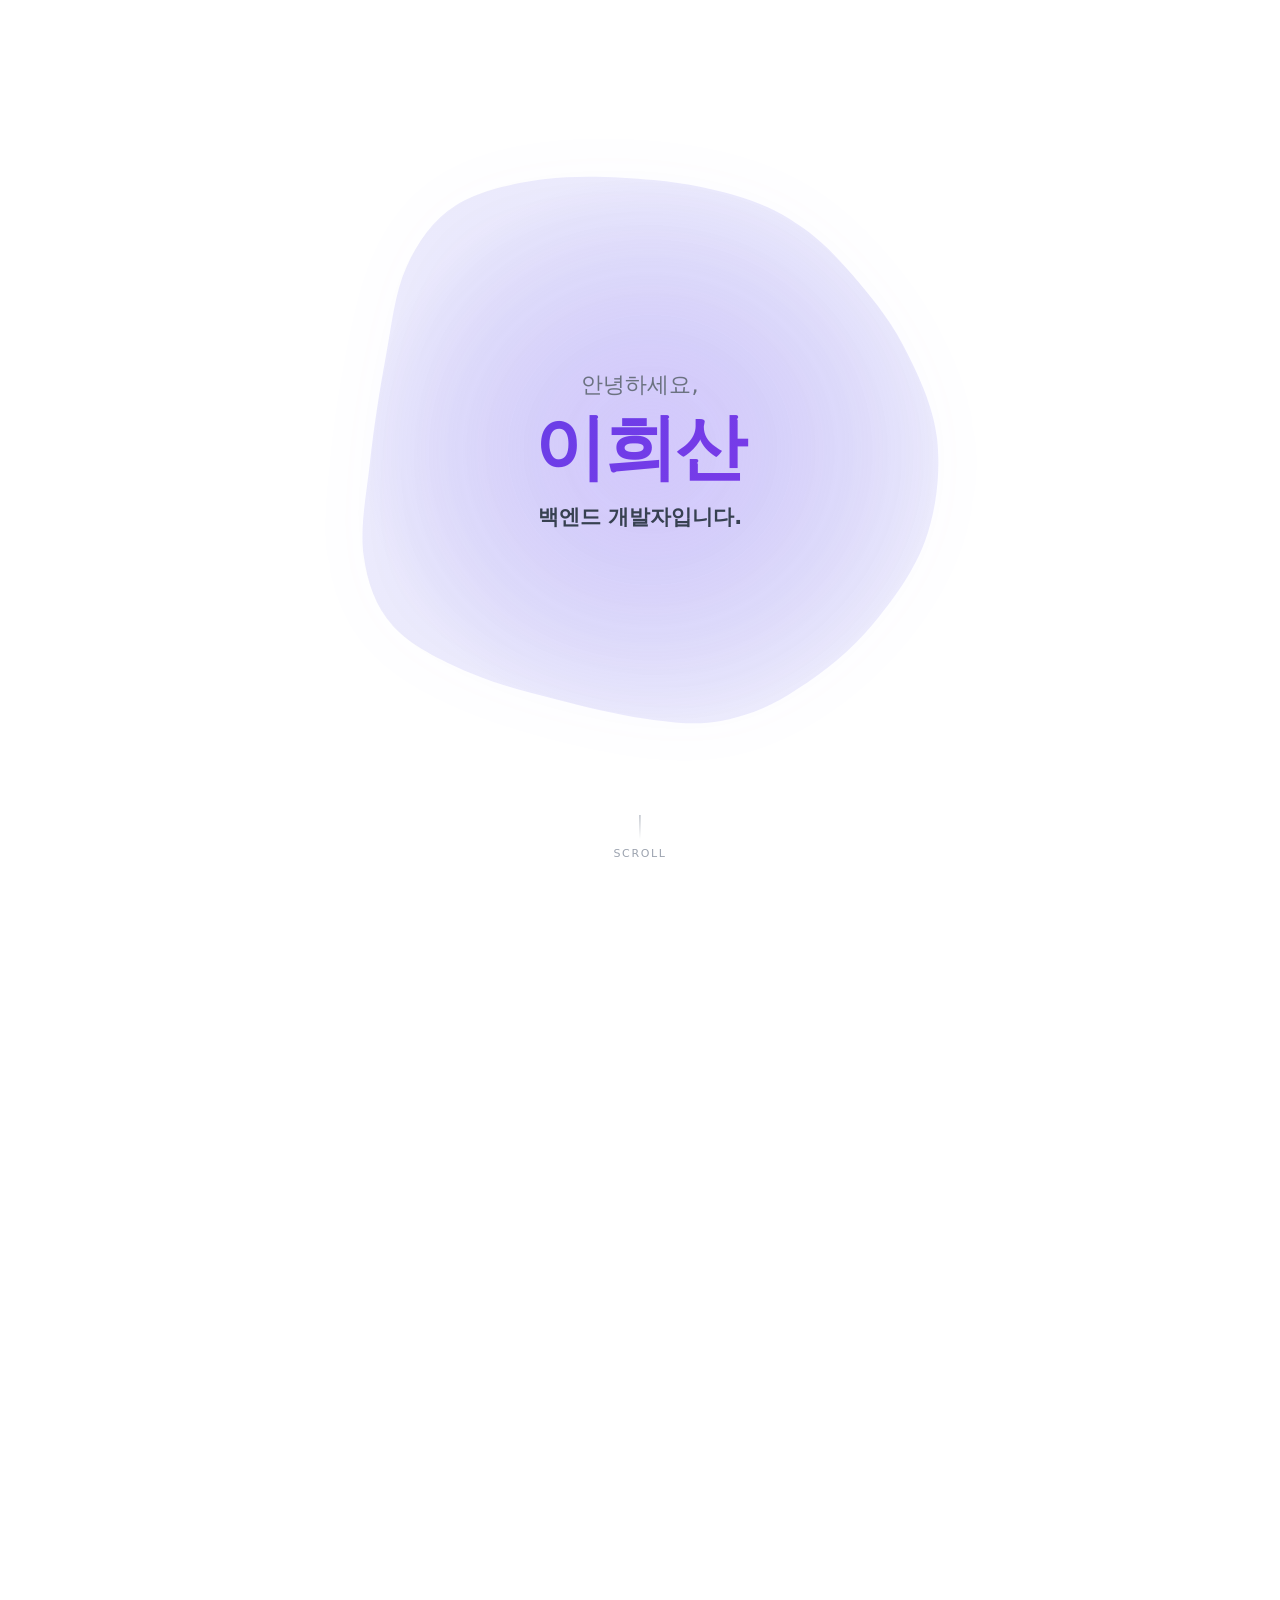
==== commit 4c5188bf: "fix: 디자인 오류 수정" ====
--- a/index.html
+++ b/index.html
@@ -54,11 +54,8 @@
           <div class="sub-item"
             onclick="document.getElementById('p-detail-4').scrollIntoView({behavior:'smooth', block:'center'}); event.stopPropagation();">
             APT.ZIP</div>
-          <div class="sub-item" style="display: none;"
+          <div class="sub-item"
             onclick="document.getElementById('p-detail-5').scrollIntoView({behavior:'smooth', block:'center'}); event.stopPropagation();">
-            FRIENDS FOOD</div>
-          <div class="sub-item"
-            onclick="document.getElementById('p-detail-6').scrollIntoView({behavior:'smooth', block:'center'}); event.stopPropagation();">
             천천히 함께</div>
         </div>
       </div>
@@ -1249,75 +1246,7 @@
 
     </section>
 
-    <section id="p-detail-5" class="detail-slide" style="background-image: url('assets/friendsfoodbg.png');">
-      <div class="bg-text">FRIENDS FOOD</div>
-
-      <div class="detail-header-top">
-        <span class="detail-tag-top">E-Commerce</span>
-        <span class="detail-tag-top">식단 구독 이커머스 서비스</span>
-        <div style="display: flex; align-items: center; gap: 12px;">
-          <div class="header-divider"></div>
-          <h2 class="detail-title-top" style="margin: 0; display: flex; align-items: center; gap: 24px;">FRIENDS FOOD
-            <a href="https://github.com/Lee-heesan/FriendsHub" target="_blank" class="github-logo-link">
-              <img
-                src="data:image/svg+xml,%3Csvg xmlns='http://www.w3.org/2000/svg' viewBox='0 0 24 24' fill='white'%3E%3Cpath d='M12 0C5.37 0 0 5.37 0 12c0 5.31 3.435 9.795 8.205 11.385.6.105.825-.255.825-.57 0-.285-.015-1.23-.015-2.235-3.015.555-3.795-.735-4.035-1.41-.135-.345-.72-1.41-1.23-1.695-.42-.225-1.02-.78-.015-.795.945-.015 1.62.87 1.845 1.23 1.08 1.815 2.805 1.305 3.495.99.105-.78.42-1.305.765-1.605-2.67-.3-5.46-1.335-5.46-5.925 0-1.305.465-2.385 1.23-3.225-.12-.3-.54-1.53.12-3.18 0 0 1.005-.315 3.3 1.23.96-.27 1.98-.405 3-.405s2.04.135 3-.405c2.295-1.56 3.3-1.23 3.3-1.23.66 1.65.24 2.88.12 3.18.765.84 1.23 1.905 1.23 3.225 0 4.605-2.805 5.625-5.475 5.925.435.375.81 1.095.81 2.22 0 1.605-.015  2.895-.015 3.3 0 .315.225.69.825.57A12.02 12.02 0 0 0 24 12c0-6.63-5.37-12-12-12z'/%3E%3C/svg%3E"
-                alt="GitHub" class="github-icon-img" style="width:40px;height:40px;vertical-align:middle;" />
-            </a>
-          </h2>
-        </div>
-        <div class="contribution-row">
-          <h3>기여도</h3>
-          <div class="progress-bar">
-            <div class="progress-fill" style="width: 80%;">80%</div>
-          </div>
-        </div>
-      </div>
-
-      <div class="slide-inner">
-        <div class="slide-left">
-          <div class="mockup-wrapper">
-            <img src="assets/friendsfooditem.png" alt="Friends Food" class="detail-mockup">
-          </div>
-        </div>
-        <div class="slide-right">
-          <div class="detail-body">
-            <div class="detail-item">
-              <h3>📄 프로젝트 설명</h3>
-              <p>맞춤형 건강식단을 구독하는 이커머스 플랫폼입니다. 사용자의 선호도와 영양정보 기반으로 식단을 추천합니다.<br>
-              </p>
-              <div class="project-meta">
-                <div class="meta-item"><strong>인원:</strong> 2명 (풀스택 2)</div>
-                <div class="meta-item"><strong>포지션:</strong> 풀스택</div>
-                <div class="meta-item"><strong>기간:</strong> 2023.03 — 2023.09</div>
-              </div>
-            </div>
-            <div class="detail-item">
-              <h3>👤 담당 역할</h3>
-              <ul class="detail-list">
-                <li><span class="highlight-text">상품 · 주문 · 장바구니</span> 핵심 비즈니스 로직 개발</li>
-                <li>주문 생성·취소 <span class="highlight-text">재고 차감/복구 트랜잭션</span> 처리로 데이터 무결성 확보</li>
-                <li><span class="highlight-text">회원 인증·인가</span> 및 관리자/사용자 권한 체계 구축</li>
-                <li>상품 이미지 업로드 및 관리 기능 구현</li>
-              </ul>
-            </div>
-            <div class="detail-item">
-              <h3>📈 성과</h3>
-              <ul class="detail-list">
-                <li>학술엑스포 사용자 만족도 <span class="highlight-text">4.8/5.0</span> 달성</li>
-                <li><strong><span class="highlight-text">확장성 있는 데이터 모델링:</span></strong> JPA 연관관계 매핑을 통해 상품–주문–회원 구조를
-                  객체지향적으로 구현하여 유지보수성 향상</li>
-                <li><strong><span class="highlight-text">동적 검색 최적화:</span></strong> QueryDSL 기반 다중 조건 검색(상품명/가격대/상태)으로
-                  타입 세이프한 검색 기능 구현</li>
-                <li><strong><span class="highlight-text">트랜잭션 기반 주문 프로세스:</span></strong> 재고 차감, 주문 생성·취소 로직을 원자적으로
-                  처리해 데이터 무결성 보장</li>
-              </ul>
-            </div>
-          </div>
-        </div>
-      </div>
-    </section>
-
-    <section id="p-detail-6" class="detail-slide"
+    <section id="p-detail-5" class="detail-slide"
       style="background: linear-gradient(135deg, #fdf4ff 0%, #faf5ff 50%, #f9fafb 100%); display: flex; flex-direction: column; justify-content: space-between; padding: 40px 60px; align-items: stretch; min-height: 100vh; position: relative;">
       <!-- 상단 헤더 -->
       <div style="display: flex; justify-content: space-between; align-items: flex-start; margin-bottom: 20px;">
--- a/css/style.css
+++ b/css/style.css
@@ -38,17 +38,21 @@
    ============================ */
 .side-nav {
   position: fixed;
-  bottom: 24px; /* 하단 여백 유지 */
-  right: 60px; /* 오른쪽에서 더 멀리 떨어뜨려 자연스러운 공간 확보 */
+  bottom: 24px;
+  /* 하단 여백 유지 */
+  right: 60px;
+  /* 오른쪽에서 더 멀리 떨어뜨려 자연스러운 공간 확보 */
   left: auto;
   top: auto;
   transform: none;
   z-index: 2000;
   display: flex;
   flex-direction: column;
-  justify-content: flex-end; /* 메뉴 위, 토글 아래 배치 */
+  justify-content: flex-end;
+  /* 메뉴 위, 토글 아래 배치 */
   gap: 16px;
-  padding: 16px 12px; /* 약간 여유를 줘서 배치 안정감 향상 */
+  padding: 16px 12px;
+  /* 약간 여유를 줘서 배치 안정감 향상 */
   background: rgba(255, 255, 255, 0.75);
   backdrop-filter: blur(14px);
   border-radius: 28px;
@@ -88,7 +92,8 @@
 
 .side-nav.expanded .nav-menu {
   display: flex;
-  pointer-events: auto; /* 개별 아이템은 hover 활성화 */
+  pointer-events: auto;
+  /* 개별 아이템은 hover 활성화 */
 }
 
 .side-nav.expanded {
@@ -174,8 +179,8 @@
   line-height: 1.1;
   letter-spacing: -0.02em;
   background: linear-gradient(135deg, #4f46e5 0%, #9333ea 100%);
-  background: linear-gradient(135deg, #4f46e5 0%, #9333ea 100%);
-  background-clip: text; /* add standard property for compatibility */
+  background-clip: text;
+  /* add standard property for compatibility */
   -webkit-background-clip: text;
   -webkit-text-fill-color: transparent;
   margin-bottom: 16px;
@@ -231,7 +236,9 @@
 }
 
 /* Hide bottom side navigation (temporary) */
-.side-nav { display: none !important; }
+.side-nav {
+  display: none !important;
+}
 
 
 /* ============================
@@ -270,105 +277,6 @@
   font-weight: 400;
 }
 
-.card-grid {
-  display: flex;
-  flex-wrap: wrap;
-  gap: 30px;
-  justify-content: flex-start;
-}
-
-.project-card {
-  position: relative;
-  flex: 1 1 320px;
-  max-width: 380px;
-  aspect-ratio: 4 / 5;
-  border-radius: 20px;
-  overflow: hidden;
-  background: #000;
-  cursor: pointer;
-  box-shadow: 0 20px 40px rgba(0, 0, 0, 0.08);
-  transition: transform 0.3s cubic-bezier(0.25, 0.8, 0.25, 1);
-}
-
-.project-card:hover {
-  transform: translateY(-10px);
-  box-shadow: 0 30px 60px rgba(0, 0, 0, 0.15);
-}
-
-.project-bg {
-  position: absolute;
-  inset: 0;
-  background-size: cover;
-  background-position: center;
-  transition: 0.5s;
-  filter: brightness(0.7);
-}
-
-.project-card:hover .project-bg {
-  transform: scale(1.1);
-  filter: brightness(0.5);
-}
-
-.project-overlay {
-  position: absolute;
-  inset: 0;
-  padding: 30px;
-  display: flex;
-  justify-content: space-between;
-  align-items: flex-end;
-  color: #fff;
-  background: linear-gradient(to top, rgba(0, 0, 0, 0.9) 0%, rgba(0, 0, 0, 0.1) 60%, transparent 100%);
-}
-
-.project-info {
-  flex: 1;
-  padding-right: 16px;
-}
-
-.project-tagline {
-  font-size: 13px;
-  font-weight: 600;
-  color: #a5b4fc;
-  margin-bottom: 8px;
-  text-transform: uppercase;
-  letter-spacing: 0.05em;
-}
-
-.project-name {
-  font-size: 28px;
-  font-weight: 800;
-  line-height: 1;
-  margin-bottom: 8px;
-  color: #fff;
-}
-
-.project-desc {
-  font-size: 15px;
-  color: rgba(255, 255, 255, 0.75);
-  font-weight: 300;
-  line-height: 1.4;
-}
-
-.project-arrow {
-  width: 48px;
-  height: 48px;
-  background: #fff;
-  border-radius: 50%;
-  display: flex;
-  align-items: center;
-  justify-content: center;
-  font-size: 24px;
-  color: #000;
-  flex-shrink: 0;
-  transition: transform 0.3s ease, opacity 0.3s ease;
-  opacity: 0;
-  transform: translate(-10px, 10px);
-}
-
-.project-card:hover .project-arrow {
-  opacity: 1;
-  transform: translate(0, 0);
-}
 
 /* ============================
    4. [NEW] About Section Styles (화면 단위 분리 + 중앙 정렬 수정)
@@ -385,20 +293,28 @@
   margin: 0 auto;
 }
 
+.about-page-wrap {
+  min-height: 100svh;
+  height: 100svh;
+  display: flex;
+  flex-direction: column;
+  justify-content: center;
+  padding: 12px 0;
+  box-sizing: border-box;
+}
+
 /* --- [PAGE 1] 헤더 + 프로필 + 자기소개 --- */
 /* 헤더와 내용을 묶어서 첫 화면처럼 보이게 처리 */
 .about-header {
-  padding-top: 100px;
-  /* 상단 여백 */
-  margin-bottom: 40px;
+  padding-top: 0;
+  margin-bottom: clamp(12px, 2vh, 22px);
   text-align: center;
 }
 
 .about-top {
-  /* 화면 높이에서 헤더 높이만큼 뺀 공간을 차지 */
-  min-height: calc(100vh - 250px);
-  display: flex;
-  gap: 60px;
+  min-height: 0;
+  display: flex;
+  gap: clamp(24px, 3vw, 44px);
 
   /* ▼▼▼ 여기가 핵심: 내용을 수직 중앙에 정렬 ▼▼▼ */
   align-items: center;
@@ -410,7 +326,7 @@
 }
 
 .section-title {
-  font-size: 48px;
+  font-size: clamp(40px, 4vw, 48px);
   font-weight: 800;
   color: #111827;
   letter-spacing: -0.03em;
@@ -418,14 +334,14 @@
 }
 
 .section-sub {
-  font-size: 18px;
+  font-size: clamp(14px, 1.5vw, 18px);
   color: #6b7280;
   font-weight: 400;
 }
 
 /* 프로필 사진 (3:3.5 비율 유지) */
 .profile-area {
-  flex: 0 0 320px;
+  flex: 0 0 clamp(220px, 17vw, 300px);
 }
 
 .profile-img-box {
@@ -451,25 +367,26 @@
 /* 소개 텍스트 */
 .intro-area {
   flex: 1;
+  min-width: 0;
 }
 
 .about-text-box {
   background: #f9fafb;
-  padding: 40px;
-  border-radius: 24px;
+  padding: clamp(18px, 2.4vh, 30px);
+  border-radius: 20px;
   box-shadow: 0 10px 30px rgba(0, 0, 0, 0.03);
 }
 
 .greeting {
-  font-size: 24px;
+  font-size: clamp(16px, 1.45vw, 24px);
   font-weight: 700;
-  margin-bottom: 20px;
+  margin-bottom: 12px;
   color: #4f46e5;
 }
 
 .desc {
-  font-size: 16px;
-  line-height: 1.8;
+  font-size: clamp(14px, 1.15vw, 16px);
+  line-height: 1.62;
   color: #374151;
   word-break: keep-all;
 }
@@ -478,6 +395,107 @@
   color: #111827;
   font-weight: 600;
   background: linear-gradient(to top, #a5b4fc 10%, transparent 40%);
+}
+
+/* About Summary Bar (소개글 아래 경력/자격증/수상 요약) */
+.about-summary-bar {
+  display: flex;
+  gap: 0;
+  background: #f3f4f6;
+  border: 1px solid #dde1e7;
+  border-radius: 14px;
+  padding: 10px 16px;
+  margin: clamp(100px, 4.2vh, 46px) 0 0 0;
+  align-items: stretch;
+}
+
+.asb-group {
+  flex: 1;
+  min-width: 0;
+  padding: 0 18px;
+  overflow: hidden;
+}
+
+.asb-group:first-child {
+  padding-left: 0;
+}
+
+.asb-group:last-child {
+  padding-right: 0;
+}
+
+.asb-label {
+  display: inline-block;
+  font-size: 11px;
+  font-weight: 700;
+  color: #6b7280;
+  background: #e5e7eb;
+  border-radius: 999px;
+  padding: 3px 12px;
+  margin-bottom: 8px;
+  letter-spacing: 0.04em;
+}
+
+.asb-list {
+  list-style: none;
+  padding: 0;
+  margin: 0;
+  display: flex;
+  flex-direction: column;
+  gap: 7px;
+}
+
+.asb-list li {
+  display: grid;
+  grid-template-columns: 118px minmax(0, 1fr);
+  align-items: baseline;
+  column-gap: 10px;
+}
+
+.asb-date {
+  font-size: 12px;
+  color: #6b7280;
+  font-weight: 600;
+  white-space: nowrap;
+  flex-shrink: 0;
+}
+
+.asb-item {
+  font-size: 13px;
+  font-weight: 700;
+  color: #1f2937;
+  white-space: nowrap;
+  line-height: 1.3;
+}
+
+.asb-item em {
+  font-style: normal;
+  font-size: 12px;
+  color: #6b7280;
+  font-weight: 500;
+}
+
+.asb-badge {
+  font-size: 12px;
+  font-weight: 700;
+  color: #92400e;
+  background: #fef3c7;
+  border-radius: 8px;
+  padding: 1px 7px;
+  white-space: nowrap;
+  flex-shrink: 0;
+}
+
+.asb-group:last-child .asb-list li {
+  grid-template-columns: 95px minmax(0, 1fr);
+}
+
+.asb-divider {
+  display: block;
+  width: 1px;
+  background: #d8dce3;
+  align-self: stretch;
+  flex-shrink: 0;
 }
 
 /* 주요 텍스트 보라색 형광펜 강조 */
@@ -600,16 +618,15 @@
   /* ▼▼▼ 내용을 화면 정중앙에 배치 ▼▼▼ */
   justify-content: center;
 
-  margin-top: 0;
+  margin-top: 150px;
   padding: 40px 0;
-  border-top: none;
-  /* 구분선 제거 (화면 단위라 불필요) */
+  border-top: 1px dashed #e5e7eb;
   scroll-snap-align: none;
   scroll-snap-stop: normal;
 }
 
 .tech-main-title {
-  font-size: 36px;
+  font-size: 32px;
   font-weight: 800;
   margin-bottom: 60px;
   color: #111827;
@@ -823,7 +840,7 @@
   bottom: 140%;
   left: 50%;
   transform: translateX(-50%);
-  background: rgba(0,0,0,0.95);
+  background: rgba(0, 0, 0, 0.95);
   color: #fff;
   font-size: 11px;
   padding: 6px 10px;
@@ -831,7 +848,7 @@
   white-space: nowrap;
   z-index: 9999;
   pointer-events: none;
-  box-shadow: 0 2px 10px rgba(0,0,0,0.7);
+  box-shadow: 0 2px 10px rgba(0, 0, 0, 0.7);
   opacity: 0;
   visibility: hidden;
   transition: opacity 0.2s ease, visibility 0.2s ease;
@@ -856,7 +873,7 @@
   bottom: calc(100% + 8px);
   left: 50%;
   transform: translateX(-50%);
-  background: rgba(0,0,0,0.92);
+  background: rgba(0, 0, 0, 0.92);
   color: #fff;
   font-size: 11px;
   padding: 6px 8px;
@@ -918,6 +935,12 @@
 
 /* 모바일 반응형 (세로 배치) */
 @media (max-width: 960px) {
+  .about-page-wrap {
+    height: auto;
+    min-height: auto;
+    padding: 0;
+  }
+
   .about-top {
     flex-direction: column;
     text-align: center;
@@ -935,6 +958,30 @@
     text-align: left;
   }
 
+  .about-summary-bar {
+    display: grid;
+    grid-template-columns: 1fr;
+    gap: 12px;
+    padding: 14px;
+  }
+
+  .asb-group {
+    padding: 0;
+  }
+
+  .asb-list li,
+  .asb-group:last-child .asb-list li {
+    grid-template-columns: 105px minmax(0, 1fr);
+  }
+
+  .asb-item {
+    white-space: normal;
+  }
+
+  .asb-divider {
+    display: none;
+  }
+
   .bio-info-grid {
     grid-template-columns: 1fr;
     min-height: auto;
@@ -945,21 +992,6 @@
     min-height: auto;
     padding: 60px 0;
   }
-}
-
-/* 하단 Tech Stack */
-.tech-stack-container {
-  margin-top: 150px;
-  padding-top: 40px;
-  border-top: 1px dashed #e5e7eb;
-}
-
-.tech-main-title {
-  font-size: 32px;
-  font-weight: 800;
-  margin-bottom: 60px;
-  color: #111827;
-  text-align: center;
 }
 
 .tech-category {
@@ -1106,7 +1138,7 @@
   align-items: center;
   justify-content: center;
   border-radius: 18px;
-  box-shadow: inset 0 0 0 1px rgba(255,255,255,0.2);
+  box-shadow: inset 0 0 0 1px rgba(255, 255, 255, 0.2);
 }
 
 /* 사진 항상 꽉 차게 */
@@ -1193,6 +1225,7 @@
     gap: 30px;
     transform: none !important;
   }
+
   .exp-item {
     flex-direction: column;
     gap: 20px;
@@ -1203,11 +1236,13 @@
     opacity: 1;
     transform: none;
   }
+
   .exp-img-box {
     width: 100%;
     height: 220px;
     border-radius: 16px;
   }
+
   .exp-content {
     padding: 0;
   }
@@ -1316,19 +1351,23 @@
   color: #fbbf24;
   margin: 0;
   font-weight: 700;
-  line-height: 20px; /* 바 높이와 동일하게 설정하여 수직 정렬 */
-  display: flex;
-  align-items: center; /* 폰트 렌더링 오차 보정 */
+  line-height: 20px;
+  /* 바 높이와 동일하게 설정하여 수직 정렬 */
+  display: flex;
+  align-items: center;
+  /* 폰트 렌더링 오차 보정 */
 }
 
 .contribution-row .progress-bar {
   width: 400px;
-  height: 20px; /* 텍스트 라인 높이와 맞춤 */
+  height: 20px;
+  /* 텍스트 라인 높이와 맞춤 */
   background: rgba(255, 255, 255, 0.15);
   border-radius: 10px;
   overflow: hidden;
   display: flex;
-  align-items: center; /* 내부 퍼센트 텍스트 수직 중앙 */
+  align-items: center;
+  /* 내부 퍼센트 텍스트 수직 중앙 */
 }
 
 .contribution-row .progress-fill {
@@ -1388,6 +1427,7 @@
   filter: drop-shadow(0 40px 80px rgba(0, 0, 0, 0.5));
   margin-bottom: 30px;
 }
+
 .detail-mockup {
   width: 100%;
   height: auto;
@@ -1397,19 +1437,45 @@
 
 /* 이미지만 좌우 흔들림: wrapper 전체나 텍스트/스택은 고정 */
 .mockup-wrapper:hover .detail-mockup {
-  animation: mockup-shake 0.9s cubic-bezier(.36,.07,.19,.97) infinite;
+  animation: mockup-shake 0.9s cubic-bezier(.36, .07, .19, .97) infinite;
 }
 
 @keyframes mockup-shake {
-  0% { transform: translateX(0) rotateY(0deg); }
-  10% { transform: translateX(-10px) rotateY(-2deg); }
-  25% { transform: translateX(-14px) rotateY(-3deg); }
-  40% { transform: translateX(-8px) rotateY(-1deg); }
-  50% { transform: translateX(0) rotateY(0deg); }
-  60% { transform: translateX(8px) rotateY(1deg); }
-  75% { transform: translateX(14px) rotateY(3deg); }
-  90% { transform: translateX(10px) rotateY(2deg); }
-  100% { transform: translateX(0) rotateY(0deg); }
+  0% {
+    transform: translateX(0) rotateY(0deg);
+  }
+
+  10% {
+    transform: translateX(-10px) rotateY(-2deg);
+  }
+
+  25% {
+    transform: translateX(-14px) rotateY(-3deg);
+  }
+
+  40% {
+    transform: translateX(-8px) rotateY(-1deg);
+  }
+
+  50% {
+    transform: translateX(0) rotateY(0deg);
+  }
+
+  60% {
+    transform: translateX(8px) rotateY(1deg);
+  }
+
+  75% {
+    transform: translateX(14px) rotateY(3deg);
+  }
+
+  90% {
+    transform: translateX(10px) rotateY(2deg);
+  }
+
+  100% {
+    transform: translateX(0) rotateY(0deg);
+  }
 }
 
 /* --- 오른쪽: 텍스트 영역 --- */
@@ -1420,11 +1486,13 @@
   flex-direction: column;
   justify-content: flex-start;
   /* 위쪽부터 시작 */
-  padding-top: 48px; /* 헤더(프로젝트명/깃허브/블로그)와 겹치지 않도록 여유 추가 */
+  padding-top: 48px;
+  /* 헤더(프로젝트명/깃허브/블로그)와 겹치지 않도록 여유 추가 */
   padding-bottom: 0;
   padding-right: 0;
   text-align: left;
-  max-width: 700px; /* 780px에서 축소하여 과도한 가로 너비 감소 */
+  max-width: 700px;
+  /* 780px에서 축소하여 과도한 가로 너비 감소 */
   /* 최대 너비 확대: 420px → 520px → 600px */
 }
 
@@ -1434,7 +1502,8 @@
   color: #fff;
   display: flex;
   flex-direction: column;
-  gap: 20px; /* 블록 사이 간격 증가로 가독성 향상 */
+  gap: 20px;
+  /* 블록 사이 간격 증가로 가독성 향상 */
   /* 항목 간 간격 축소 */
   padding: 0;
   overflow: visible !important;
@@ -1444,10 +1513,12 @@
 
 
 .detail-item {
-  background: rgba(255, 255, 255, 0.10); /* 약간 더 밝게 */
+  background: rgba(255, 255, 255, 0.10);
+  /* 약간 더 밝게 */
   backdrop-filter: blur(10px);
   border: 1px solid rgba(255, 255, 255, 0.12);
-  padding: 16px 20px; /* 내부 여백 확대 */
+  padding: 16px 20px;
+  /* 내부 여백 확대 */
   border-radius: 10px;
   transition: all 0.3s ease;
 }
@@ -1458,7 +1529,8 @@
 }
 
 .detail-item h3 {
-  font-size: 16px; /* 제목 약간 확대 */
+  font-size: 16px;
+  /* 제목 약간 확대 */
   /* 크기 축소 */
   color: #fbbf24;
   /* 따뜻한 골드 색상 */
@@ -1473,9 +1545,12 @@
 }
 
 .detail-item p {
-  font-size: 15px; /* 14.5px -> 15px: 가독성 향상 */
-  line-height: 1.85; /* 1.75 -> 1.85: 행간 확대 */
-  color: rgba(255, 255, 255, 0.96); /* 0.93 -> 0.96: 대비 강화 */
+  font-size: 15px;
+  /* 14.5px -> 15px: 가독성 향상 */
+  line-height: 1.85;
+  /* 1.75 -> 1.85: 행간 확대 */
+  color: rgba(255, 255, 255, 0.96);
+  /* 0.93 -> 0.96: 대비 강화 */
   font-weight: 500;
   margin: 0;
   word-break: keep-all;
@@ -1500,17 +1575,18 @@
 .project-meta {
   margin-top: 10px;
   font-size: 14px;
-  color: rgba(255,255,255,0.8);
+  color: rgba(255, 255, 255, 0.8);
   display: flex;
   gap: 18px;
   flex-wrap: wrap;
 }
+
 .project-meta .meta-item {
-  background: rgba(255,255,255,0.04);
+  background: rgba(255, 255, 255, 0.04);
   padding: 6px 10px;
   border-radius: 6px;
-  border: 1px solid rgba(255,255,255,0.04);
-  color: rgba(255,255,255,0.9);
+  border: 1px solid rgba(255, 255, 255, 0.04);
+  color: rgba(255, 255, 255, 0.9);
   font-weight: 600;
 }
 
@@ -1524,10 +1600,14 @@
 .detail-list li {
   position: relative;
   padding-left: 18px;
-  margin-bottom: 10px; /* 8px -> 10px: 항목 간격 확대 */
-  color: rgba(255, 255, 255, 0.96); /* 0.92 -> 0.96: 대비 강화 */
-  font-size: 15px; /* 14.5px -> 15px: 본문과 동일한 크기 */
-  line-height: 1.8; /* 1.7 -> 1.8: 행간 증가 */
+  margin-bottom: 10px;
+  /* 8px -> 10px: 항목 간격 확대 */
+  color: rgba(255, 255, 255, 0.96);
+  /* 0.92 -> 0.96: 대비 강화 */
+  font-size: 15px;
+  /* 14.5px -> 15px: 본문과 동일한 크기 */
+  line-height: 1.8;
+  /* 1.7 -> 1.8: 행간 증가 */
   font-weight: 500;
 }
 
@@ -1765,16 +1845,21 @@
 /* 프로젝트 강조 텍스트 스타일 — Warm Yellow Pill (적용됨) */
 .highlight-text {
   font-weight: 700;
-  color: #fef3c7; /* 밝은 텍스트 톤 */
-  background: none; /* 필 스타일 제거 */
-  padding: 0; /* 패딩 제거로 문장 흐름 유지 */
+  color: #fef3c7;
+  /* 밝은 텍스트 톤 */
+  background: none;
+  /* 필 스타일 제거 */
+  padding: 0;
+  /* 패딩 제거로 문장 흐름 유지 */
   border: none;
   display: inline;
   text-decoration: underline;
-  text-decoration-color: rgba(251, 191, 36, 0.95); /* warm yellow underline */
+  text-decoration-color: rgba(251, 191, 36, 0.95);
+  /* warm yellow underline */
   text-underline-offset: 3px;
   text-decoration-thickness: 2px;
-  text-shadow: 0 0 8px rgba(251,191,36,0.08); /* 미세한 글로우로 포인트 유지 */
+  text-shadow: 0 0 8px rgba(251, 191, 36, 0.08);
+  /* 미세한 글로우로 포인트 유지 */
 }
 
 .sub-item:hover {
@@ -1785,11 +1870,6 @@
   transform: translateX(-3px);
 }
 
-/* Hide FRIENDS FOOD project */
-.project-card[data-id="5"],
-#p-detail-5 {
-  display: none;
-}
 
 .detail-tech-stack {
   margin-top: 0px;
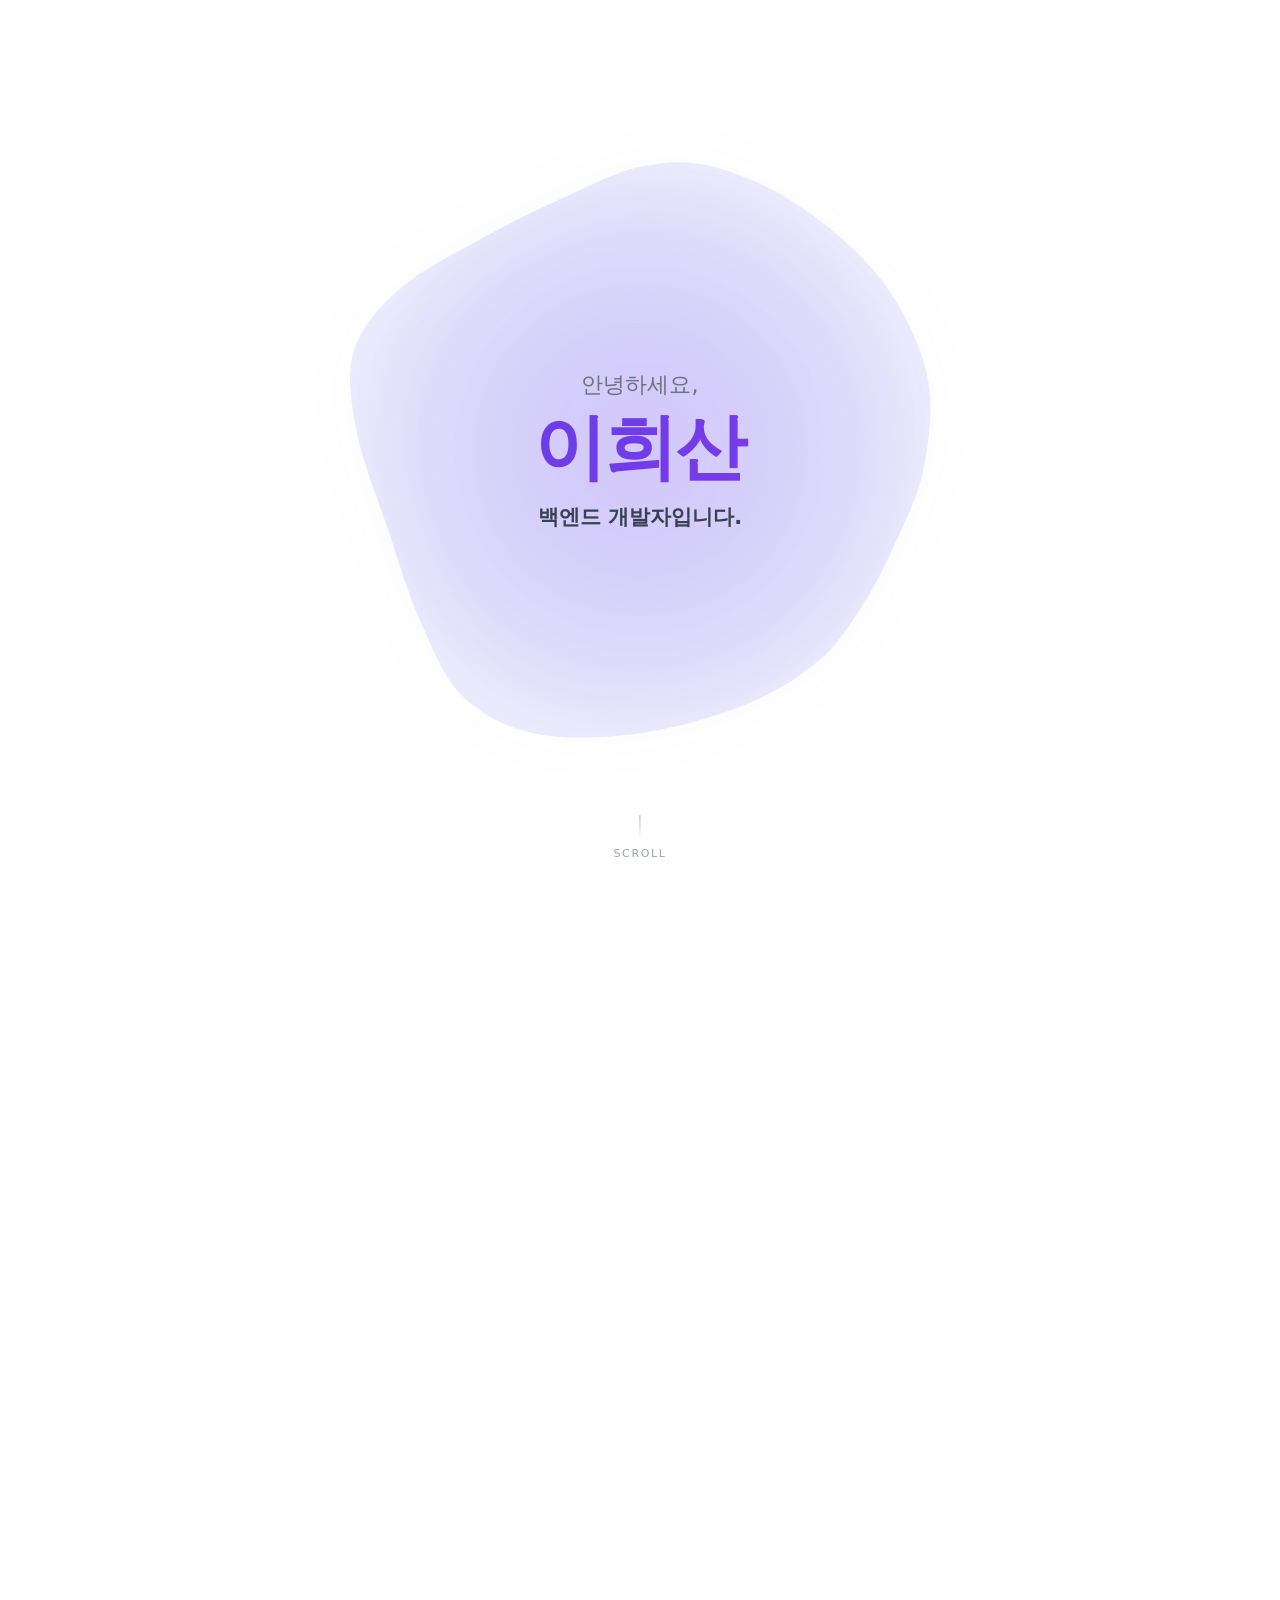
==== commit e91f0816: "fix: 핵심기능, 담당역할 위치 변경" ====
--- a/index.html
+++ b/index.html
@@ -633,54 +633,74 @@
             style="flex: 1; display: flex; flex-direction: column; gap: 12px; height: 100%; justify-content: center;">
             <div
               style="font-size: 14px; font-weight: 800; color: #6366f1; margin-bottom: 4px; text-transform: uppercase;">
-              핵심 기능</div>
-
-            <!-- 기능 1 -->
-            <div
-              style="background: white; border-radius: 12px; padding: 16px 20px; box-shadow: 0 4px 12px rgba(0,0,0,0.03); border: 1px solid rgba(99, 102, 241, 0.1); transition: transform 0.2s;">
-              <div style="display: flex; gap: 12px; align-items: center; margin-bottom: 6px;">
-                <div
-                  style="width: 28px; height: 28px; background: rgba(99, 102, 241, 0.1); border-radius: 8px; display: flex; align-items: center; justify-content: center; font-size: 14px;">
-                  ⚡</div>
-                <h3 style="margin: 0; font-size: 15px; font-weight: 700; color: #1f2937;">GPU 기반 고속 압축</h3>
-              </div>
-              <p style="margin: 0; font-size: 13px; color: #6b7280; line-height: 1.4;">CPU 대비 최대 4배 빠른 속도</p>
-            </div>
-
-            <!-- 기능 2 -->
-            <div
-              style="background: white; border-radius: 12px; padding: 16px 20px; box-shadow: 0 4px 12px rgba(0,0,0,0.03); border: 1px solid rgba(16, 185, 129, 0.1); transition: transform 0.2s;">
-              <div style="display: flex; gap: 12px; align-items: center; margin-bottom: 6px;">
-                <div
-                  style="width: 28px; height: 28px; background: rgba(16, 185, 129, 0.1); border-radius: 8px; display: flex; align-items: center; justify-content: center; font-size: 14px;">
-                  🎨</div>
-                <h3 style="margin: 0; font-size: 15px; font-weight: 700; color: #1f2937;">BMP 패턴 이미지 생성</h3>
-              </div>
-              <p style="margin: 0; font-size: 13px; color: #6b7280; line-height: 1.4;">RGB 패턴 이미지 자동 생성</p>
-            </div>
-
-            <!-- 기능 3 -->
-            <div
-              style="background: white; border-radius: 12px; padding: 16px 20px; box-shadow: 0 4px 12px rgba(0,0,0,0.03); border: 1px solid rgba(245, 158, 11, 0.1); transition: transform 0.2s;">
-              <div style="display: flex; gap: 12px; align-items: center; margin-bottom: 6px;">
-                <div
-                  style="width: 28px; height: 28px; background: rgba(245, 158, 11, 0.1); border-radius: 8px; display: flex; align-items: center; justify-content: center; font-size: 14px;">
-                  📊</div>
-                <h3 style="margin: 0; font-size: 15px; font-weight: 700; color: #1f2937;">실시간 모니터링 대시보드</h3>
-              </div>
-              <p style="margin: 0; font-size: 13px; color: #6b7280; line-height: 1.4;">작업 현황 및 성능 통계 모니터링</p>
-            </div>
-
-            <!-- 기능 4 -->
-            <div
-              style="background: white; border-radius: 12px; padding: 16px 20px; box-shadow: 0 4px 12px rgba(0,0,0,0.03); border: 1px solid rgba(236, 72, 153, 0.1); transition: transform 0.2s;">
-              <div style="display: flex; gap: 12px; align-items: center; margin-bottom: 6px;">
-                <div
-                  style="width: 28px; height: 28px; background: rgba(236, 72, 153, 0.1); border-radius: 8px; display: flex; align-items: center; justify-content: center; font-size: 14px;">
-                  🔬</div>
-                <h3 style="margin: 0; font-size: 15px; font-weight: 700; color: #1f2937;">압축 성능 시뮬레이션</h3>
-              </div>
-              <p style="margin: 0; font-size: 13px; color: #6b7280; line-height: 1.4;">알고리즘 비교 및 최적 설정 추천</p>
+              담당 역할</div>
+
+            <!-- Role Item 1 -->
+            <div
+              style="background: white; border-radius: 12px; padding: 12px 16px; box-shadow: 0 4px 12px rgba(0,0,0,0.03); border: 1px solid rgba(99, 102, 241, 0.1);">
+              <div style="display: flex; gap: 10px; align-items: center; margin-bottom: 4px;">
+                <div
+                  style="min-width: 24px; width: 24px; height: 24px; background: rgba(99, 102, 241, 0.1); border-radius: 6px; display: flex; align-items: center; justify-content: center; font-size: 13px; font-weight: 800; color: #6366f1;">
+                  1</div>
+                <h3 style="margin: 0; font-size: 14px; font-weight: 700; color: #1f2937;">이미지 생성 엔진 구축</h3>
+              </div>
+              <p style="margin: 0; font-size: 12px; color: #6b7280; line-height: 1.4;"><span
+                  style="color: #4f46e5; font-weight: 600;">CUDA</span> 기반 병렬 처리 커널을 직접 설계하고 구현하여 초대형 BMP 이미지를 고속으로
+                생성했습니다.</p>
+            </div>
+
+            <!-- Role Item 2 -->
+            <div
+              style="background: white; border-radius: 12px; padding: 12px 16px; box-shadow: 0 4px 12px rgba(0,0,0,0.03); border: 1px solid rgba(16, 185, 129, 0.1);">
+              <div style="display: flex; gap: 10px; align-items: center; margin-bottom: 4px;">
+                <div
+                  style="min-width: 24px; width: 24px; height: 24px; background: rgba(16, 185, 129, 0.1); border-radius: 6px; display: flex; align-items: center; justify-content: center; font-size: 13px; font-weight: 800; color: #10b981;">
+                  2</div>
+                <h3 style="margin: 0; font-size: 14px; font-weight: 700; color: #1f2937;">고속 압축 & 최적화</h3>
+              </div>
+              <p style="margin: 0; font-size: 12px; color: #6b7280; line-height: 1.4;">GPU/CPU 선택형 <span
+                  style="color: #4f46e5; font-weight: 600;">nvTIFF</span> 압축 처리를 구현하고, 대용량 처리를 위한 메모리 사용을 최적화했습니다.</p>
+            </div>
+
+            <!-- Role Item 3 -->
+            <div
+              style="background: white; border-radius: 12px; padding: 12px 16px; box-shadow: 0 4px 12px rgba(0,0,0,0.03); border: 1px solid rgba(245, 158, 11, 0.1);">
+              <div style="display: flex; gap: 10px; align-items: center; margin-bottom: 4px;">
+                <div
+                  style="min-width: 24px; width: 24px; height: 24px; background: rgba(245, 158, 11, 0.1); border-radius: 6px; display: flex; align-items: center; justify-content: center; font-size: 13px; font-weight: 800; color: #f59e0b;">
+                  3</div>
+                <h3 style="margin: 0; font-size: 14px; font-weight: 700; color: #1f2937;">비동기 파이프라인</h3>
+              </div>
+              <p style="margin: 0; font-size: 12px; color: #6b7280; line-height: 1.4;"><span
+                  style="color: #4f46e5; font-weight: 600;">RabbitMQ</span>를 활용한 비동기 작업 큐 아키텍처를 설계하여 시스템 안정성을 확보했습니다.
+              </p>
+            </div>
+
+            <!-- Role Item 4 -->
+            <div
+              style="background: white; border-radius: 12px; padding: 12px 16px; box-shadow: 0 4px 12px rgba(0,0,0,0.03); border: 1px solid rgba(236, 72, 153, 0.1);">
+              <div style="display: flex; gap: 10px; align-items: center; margin-bottom: 4px;">
+                <div
+                  style="min-width: 24px; width: 24px; height: 24px; background: rgba(236, 72, 153, 0.1); border-radius: 6px; display: flex; align-items: center; justify-content: center; font-size: 13px; font-weight: 800; color: #ec4899;">
+                  4</div>
+                <h3 style="margin: 0; font-size: 14px; font-weight: 700; color: #1f2937;">실시간 스트림 구현</h3>
+              </div>
+              <p style="margin: 0; font-size: 12px; color: #6b7280; line-height: 1.4;"><span
+                  style="color: #4f46e5; font-weight: 600;">SSE</span>(Server-Sent Events)를 통해 작업 진행률과 완료 상태를 실시간으로
+                스트리밍했습니다.</p>
+            </div>
+
+            <!-- Role Item 5 -->
+            <div
+              style="background: white; border-radius: 12px; padding: 12px 16px; box-shadow: 0 4px 12px rgba(0,0,0,0.03); border: 1px solid rgba(59, 130, 246, 0.1);">
+              <div style="display: flex; gap: 10px; align-items: center; margin-bottom: 4px;">
+                <div
+                  style="min-width: 24px; width: 24px; height: 24px; background: rgba(59, 130, 246, 0.1); border-radius: 6px; display: flex; align-items: center; justify-content: center; font-size: 13px; font-weight: 800; color: #3b82f6;">
+                  5</div>
+                <h3 style="margin: 0; font-size: 14px; font-weight: 700; color: #1f2937;">REST API 개발</h3>
+              </div>
+              <p style="margin: 0; font-size: 12px; color: #6b7280; line-height: 1.4;">대시보드 모니터링 및 이미지 생성/압축 이력 관리를 위한
+                전용 <span style="color: #4f46e5; font-weight: 600;">API</span>를 개발했습니다.</p>
             </div>
 
           </div>
@@ -789,66 +809,61 @@
           <div style="flex: 1; display: flex; flex-direction: column; gap: 8px; justify-content: center;">
             <div
               style="font-size: 14px; font-weight: 800; color: #ea580c; margin-bottom: 6px; text-transform: uppercase;">
-              핵심 기능</div>
-
-            <!-- 기능 1 -->
+              담당 역할 & 성과</div>
+
+            <!-- Role Item 1 -->
             <div
               style="background: white; border-radius: 12px; padding: 12px 16px; box-shadow: 0 4px 12px rgba(0,0,0,0.03); border: 1px solid rgba(234, 88, 12, 0.1);">
               <div style="display: flex; gap: 10px; align-items: center; margin-bottom: 4px;">
                 <div
-                  style="min-width: 24px; width: 24px; height: 24px; background: rgba(234, 88, 12, 0.1); border-radius: 6px; display: flex; align-items: center; justify-content: center; font-size: 13px;">
-                  🔗</div>
-                <h3 style="margin: 0; font-size: 14px; font-weight: 700; color: #1f2937;">블록체인 기반 투명한 후원 관리</h3>
-              </div>
-              <p style="margin: 0; font-size: 12px; color: #6b7280; line-height: 1.4;">후원금 흐름을 블록체인에 영구 기록</p>
-            </div>
-
-            <!-- 기능 2 -->
+                  style="min-width: 24px; width: 24px; height: 24px; background: rgba(234, 88, 12, 0.1); border-radius: 6px; display: flex; align-items: center; justify-content: center; font-size: 13px; font-weight: 800; color: #ea580c;">
+                  1</div>
+                <h3 style="margin: 0; font-size: 14px; font-weight: 700; color: #1f2937;">회원가입/로그인 인증 체계 구현</h3>
+              </div>
+              <p style="margin: 0; font-size: 12px; color: #6b7280; line-height: 1.4;">사업자 진위 확인, <span
+                  style="color: #ea580c; font-weight: 600;">Kakao OAuth</span> 로그인, 농장주/기부자 역할 분기 처리를 연동해 신뢰도 높은 인증 플로우를
+                구현했습니다.</p>
+            </div>
+
+            <!-- Role Item 2 -->
             <div
               style="background: white; border-radius: 12px; padding: 12px 16px; box-shadow: 0 4px 12px rgba(0,0,0,0.03); border: 1px solid rgba(16, 185, 129, 0.1);">
               <div style="display: flex; gap: 10px; align-items: center; margin-bottom: 4px;">
                 <div
-                  style="min-width: 24px; width: 24px; height: 24px; background: rgba(16, 185, 129, 0.1); border-radius: 6px; display: flex; align-items: center; justify-content: center; font-size: 13px;">
-                  🐎</div>
-                <h3 style="margin: 0; font-size: 14px; font-weight: 700; color: #1f2937;">퇴역마 · 목장 매칭 서비스</h3>
-              </div>
-              <p style="margin: 0; font-size: 12px; color: #6b7280; line-height: 1.4;">상세정보 확인 및 원하는 대상 맞춤 매칭</p>
-            </div>
-
-            <!-- 기능 3 -->
+                  style="min-width: 24px; width: 24px; height: 24px; background: rgba(16, 185, 129, 0.1); border-radius: 6px; display: flex; align-items: center; justify-content: center; font-size: 13px; font-weight: 800; color: #10b981;">
+                  2</div>
+                <h3 style="margin: 0; font-size: 14px; font-weight: 700; color: #1f2937;">대량 데이터 안정적 처리</h3>
+              </div>
+              <p style="margin: 0; font-size: 12px; color: #6b7280; line-height: 1.4;"><span
+                  style="color: #ea580c; font-weight: 600;">Spring Batch</span>의 CHUNK 방식을 도입하여 정기 데이터 처리를 최적화하고 처리 시간을
+                66% 단축했습니다. (60초→20초)</p>
+            </div>
+
+            <!-- Role Item 3 -->
             <div
               style="background: white; border-radius: 12px; padding: 12px 16px; box-shadow: 0 4px 12px rgba(0,0,0,0.03); border: 1px solid rgba(59, 130, 246, 0.1);">
               <div style="display: flex; gap: 10px; align-items: center; margin-bottom: 4px;">
                 <div
-                  style="min-width: 24px; width: 24px; height: 24px; background: rgba(59, 130, 246, 0.1); border-radius: 6px; display: flex; align-items: center; justify-content: center; font-size: 13px;">
-                  👁️</div>
-                <h3 style="margin: 0; font-size: 14px; font-weight: 700; color: #1f2937;">AI & OCR 신뢰도 모니터링</h3>
-              </div>
-              <p style="margin: 0; font-size: 12px; color: #6b7280; line-height: 1.4;">영수증 자동 분석 및 신뢰도 점수 공개</p>
-            </div>
-
-            <!-- 기능 4 -->
+                  style="min-width: 24px; width: 24px; height: 24px; background: rgba(59, 130, 246, 0.1); border-radius: 6px; display: flex; align-items: center; justify-content: center; font-size: 13px; font-weight: 800; color: #3b82f6;">
+                  3</div>
+                <h3 style="margin: 0; font-size: 14px; font-weight: 700; color: #1f2937;">외부 API 연동 및 자동화</h3>
+              </div>
+              <p style="margin: 0; font-size: 12px; color: #6b7280; line-height: 1.4;"><span
+                  style="color: #ea580c; font-weight: 600;">KakaoPay</span>, 금융 API를 연동하고, AI 자동화를 통해 영수증 요약 및 리포트 생성
+                업무를 효율화했습니다.</p>
+            </div>
+
+            <!-- Role Item 4 -->
             <div
               style="background: white; border-radius: 12px; padding: 12px 16px; box-shadow: 0 4px 12px rgba(0,0,0,0.03); border: 1px solid rgba(139, 92, 246, 0.1);">
               <div style="display: flex; gap: 10px; align-items: center; margin-bottom: 4px;">
                 <div
-                  style="min-width: 24px; width: 24px; height: 24px; background: rgba(139, 92, 246, 0.1); border-radius: 6px; display: flex; align-items: center; justify-content: center; font-size: 13px;">
-                  📑</div>
-                <h3 style="margin: 0; font-size: 14px; font-weight: 700; color: #1f2937;">자동화된 주간/월간 보고서</h3>
-              </div>
-              <p style="margin: 0; font-size: 12px; color: #6b7280; line-height: 1.4;">AI 활용 운영 현황 및 말 상태 리포트 제공</p>
-            </div>
-
-            <!-- 기능 5 -->
-            <div
-              style="background: white; border-radius: 12px; padding: 12px 16px; box-shadow: 0 4px 12px rgba(0,0,0,0.03); border: 1px solid rgba(245, 158, 11, 0.1);">
-              <div style="display: flex; gap: 10px; align-items: center; margin-bottom: 4px;">
-                <div
-                  style="min-width: 24px; width: 24px; height: 24px; background: rgba(245, 158, 11, 0.1); border-radius: 6px; display: flex; align-items: center; justify-content: center; font-size: 13px;">
-                  💳</div>
-                <h3 style="margin: 0; font-size: 14px; font-weight: 700; color: #1f2937;">게이미피케이션 및 간편 결제</h3>
-              </div>
-              <p style="margin: 0; font-size: 12px; color: #6b7280; line-height: 1.4;">기부 뱃지 수집 및 QR/NFC 간편 기부</p>
+                  style="min-width: 24px; width: 24px; height: 24px; background: rgba(139, 92, 246, 0.1); border-radius: 6px; display: flex; align-items: center; justify-content: center; font-size: 13px; font-weight: 800; color: #8b5cf6;">
+                  4</div>
+                <h3 style="margin: 0; font-size: 14px; font-weight: 700; color: #1f2937;">NFC/QR 티켓 시스템</h3>
+              </div>
+              <p style="margin: 0; font-size: 12px; color: #6b7280; line-height: 1.4;">현장에서 활용 가능한 NFC 및 QR 기반 티켓 기능을
+                구현하여 온-오프라인 연계 서비스를 제공했습니다.</p>
             </div>
           </div>
         </div>
@@ -973,87 +988,51 @@
           <div style="flex: 1; display: flex; flex-direction: column; gap: 10px; justify-content: center;">
             <div
               style="font-size: 13px; font-weight: 900; color: #2563eb; margin-bottom: 10px; text-transform: uppercase; letter-spacing: 0.1em; display: flex; align-items: center; gap: 8px;">
-              <span style="width: 20px; height: 2px; background: #2563eb;"></span> 핵심 기능
-            </div>
-
-            <!-- 기능 1 -->
-            <div class="review-feature-card"
-              style="background: rgba(255, 255, 255, 0.8); backdrop-filter: blur(10px); border-radius: 12px; padding: 12px 18px; border: 1px solid rgba(37, 99, 235, 0.1); transition: all 0.3s cubic-bezier(0.4, 0, 0.2, 1); cursor: default; box-shadow: 0 4px 12px rgba(0,0,0,0.02);"
-              onmouseover="this.style.transform='translateY(-3px)'; this.style.borderColor='rgba(37, 99, 235, 0.3)'; this.style.boxShadow='0 8px 20px rgba(37, 99, 235, 0.08)';"
-              onmouseout="this.style.transform='translateY(0)'; this.style.borderColor='rgba(37, 99, 235, 0.1)'; this.style.boxShadow='0 4px 12px rgba(0,0,0,0.02)';">
-              <div style="display: flex; gap: 12px; align-items: center; margin-bottom: 4px;">
-                <div
-                  style="min-width: 28px; width: 28px; height: 28px; background: rgba(37, 99, 235, 0.1); border-radius: 8px; display: flex; align-items: center; justify-content: center; font-size: 14px;">
-                  📹</div>
-                <h3 style="margin: 0; font-size: 15px; font-weight: 800; color: #1e3a8a; letter-spacing: -0.01em;">
-                  OpenVidu 3 기반 면접 & 화이트보드</h3>
-              </div>
-              <p style="margin: 0; font-size: 12px; color: #64748b; line-height: 1.4; padding-left: 40px;">WebRTC 실시간 화상
-                면접 및 PT 면접 연습을 위한 공유 화이트보드 환경 구축</p>
-            </div>
-
-            <!-- 기능 2 -->
-            <div class="review-feature-card"
-              style="background: rgba(255, 255, 255, 0.8); backdrop-filter: blur(10px); border-radius: 12px; padding: 12px 18px; border: 1px solid rgba(16, 185, 129, 0.1); transition: all 0.3s cubic-bezier(0.4, 0, 0.2, 1); cursor: default; box-shadow: 0 4px 12px rgba(0,0,0,0.02);"
-              onmouseover="this.style.transform='translateY(-3px)'; this.style.borderColor='rgba(16, 185, 129, 0.3)'; this.style.boxShadow='0 8px 20px rgba(16, 185, 129, 0.08)';"
-              onmouseout="this.style.transform='translateY(0)'; this.style.borderColor='rgba(16, 185, 129, 0.1)'; this.style.boxShadow='0 4px 12px rgba(0,0,0,0.02)';">
-              <div style="display: flex; gap: 12px; align-items: center; margin-bottom: 4px;">
-                <div
-                  style="min-width: 28px; width: 28px; height: 28px; background: rgba(16, 185, 129, 0.1); border-radius: 8px; display: flex; align-items: center; justify-content: center; font-size: 14px;">
-                  🤖</div>
-                <h3 style="margin: 0; font-size: 15px; font-weight: 800; color: #1e3a8a; letter-spacing: -0.01em;">OCR &
-                  Whisper 맞춤형 질문 생성</h3>
-              </div>
-              <p style="margin: 0; font-size: 12px; color: #64748b; line-height: 1.4; padding-left: 40px;">지원서 및 음성 데이터를
-                텍스트화하여 개인별 고도화된 꼬리 질문 생성</p>
-            </div>
-
-            <!-- 기능 3 -->
-            <div class="review-feature-card"
-              style="background: rgba(255, 255, 255, 0.8); backdrop-filter: blur(10px); border-radius: 12px; padding: 12px 18px; border: 1px solid rgba(59, 130, 246, 0.1); transition: all 0.3s cubic-bezier(0.4, 0, 0.2, 1); cursor: default; box-shadow: 0 4px 12px rgba(0,0,0,0.02);"
-              onmouseover="this.style.transform='translateY(-3px)'; this.style.borderColor='rgba(59, 130, 246, 0.3)'; this.style.boxShadow='0 8px 20px rgba(59, 130, 246, 0.08)';"
-              onmouseout="this.style.transform='translateY(0)'; this.style.borderColor='rgba(59, 130, 246, 0.1)'; this.style.boxShadow='0 4px 12px rgba(0,0,0,0.02)';">
-              <div style="display: flex; gap: 12px; align-items: center; margin-bottom: 4px;">
-                <div
-                  style="min-width: 28px; width: 28px; height: 28px; background: rgba(59, 130, 246, 0.1); border-radius: 8px; display: flex; align-items: center; justify-content: center; font-size: 14px;">
-                  👁️</div>
-                <h3 style="margin: 0; font-size: 15px; font-weight: 800; color: #1e3a8a; letter-spacing: -0.01em;">
-                  DeepFace & KoBERT 심층 분석</h3>
-              </div>
-              <p style="margin: 0; font-size: 12px; color: #64748b; line-height: 1.4; padding-left: 40px;">표정 기반 감정 추론 및
-                KoBERT 모델을 활용한 답변 의도 심층 분석</p>
-            </div>
-
-            <!-- 기능 4 -->
-            <div class="review-feature-card"
-              style="background: rgba(255, 255, 255, 0.8); backdrop-filter: blur(10px); border-radius: 12px; padding: 12px 18px; border: 1px solid rgba(139, 92, 246, 0.1); transition: all 0.3s cubic-bezier(0.4, 0, 0.2, 1); cursor: default; box-shadow: 0 4px 12px rgba(0,0,0,0.02);"
-              onmouseover="this.style.transform='translateY(-3px)'; this.style.borderColor='rgba(139, 92, 246, 0.3)'; this.style.boxShadow='0 8px 20px rgba(139, 92, 246, 0.08)';"
-              onmouseout="this.style.transform='translateY(0)'; this.style.borderColor='rgba(139, 92, 246, 0.1)'; this.style.boxShadow='0 4px 12px rgba(0,0,0,0.02)';">
-              <div style="display: flex; gap: 12px; align-items: center; margin-bottom: 4px;">
-                <div
-                  style="min-width: 28px; width: 28px; height: 28px; background: rgba(139, 92, 246, 0.1); border-radius: 8px; display: flex; align-items: center; justify-content: center; font-size: 14px;">
-                  📊</div>
-                <h3 style="margin: 0; font-size: 15px; font-weight: 800; color: #1e3a8a; letter-spacing: -0.01em;">AI 분석
-                  리포트 & 반복 학습</h3>
-              </div>
-              <p style="margin: 0; font-size: 12px; color: #64748b; line-height: 1.4; padding-left: 40px;">답변 전사 및 모범 답안
-                제공, Retry 기능을 통한 실전 면접 감각 강화</p>
-            </div>
-
-            <!-- 기능 5 -->
-            <div class="review-feature-card"
-              style="background: rgba(255, 255, 255, 0.8); backdrop-filter: blur(10px); border-radius: 12px; padding: 12px 18px; border: 1px solid rgba(245, 158, 11, 0.1); transition: all 0.3s cubic-bezier(0.4, 0, 0.2, 1); cursor: default; box-shadow: 0 4px 12px rgba(0,0,0,0.02);"
-              onmouseover="this.style.transform='translateY(-3px)'; this.style.borderColor='rgba(245, 158, 11, 0.3)'; this.style.boxShadow='0 8px 20px rgba(245, 158, 11, 0.08)';"
-              onmouseout="this.style.transform='translateY(0)'; this.style.borderColor='rgba(245, 158, 11, 0.1)'; this.style.boxShadow='0 4px 12px rgba(0,0,0,0.02)';">
-              <div style="display: flex; gap: 12px; align-items: center; margin-bottom: 4px;">
-                <div
-                  style="min-width: 28px; width: 28px; height: 28px; background: rgba(245, 158, 11, 0.1); border-radius: 8px; display: flex; align-items: center; justify-content: center; font-size: 14px;">
-                  💬</div>
-                <h3 style="margin: 0; font-size: 15px; font-weight: 800; color: #1e3a8a; letter-spacing: -0.01em;">Kafka
-                  기반 비동기 피드백 시스템</h3>
-              </div>
-              <p style="margin: 0; font-size: 12px; color: #64748b; line-height: 1.4; padding-left: 40px;">이벤트 기반 아키텍처를
-                통한 대용량 분석 데이터 처리 프로세스 최적화</p>
+              <span style="width: 20px; height: 2px; background: #2563eb;"></span> 담당 역할 & 성과
+            </div>
+
+            <!-- Role Item 1 -->
+            <div
+              style="background: white; border-radius: 12px; padding: 12px 16px; box-shadow: 0 4px 12px rgba(0,0,0,0.03); border: 1px solid rgba(37, 99, 235, 0.1);">
+              <div style="display: flex; gap: 10px; align-items: center; margin-bottom: 4px;">
+                <div
+                  style="min-width: 24px; width: 24px; height: 24px; background: rgba(37, 99, 235, 0.1); border-radius: 6px; display: flex; align-items: center; justify-content: center; font-size: 13px; font-weight: 800; color: #2563eb;">
+                  1</div>
+                <h3 style="margin: 0; font-size: 14px; font-weight: 700; color: #1f2937;">Kafka 기반 비동기 시스템 구축
+                </h3>
+              </div>
+              <p style="margin: 0; font-size: 12px; color: #6b7280; line-height: 1.4;">이벤트 기반 아키텍처를 설계하여 대용량 영상 분석 피드백
+                데이터를 비동기적으로 처리하고, 시스템 부하를 분산시키며 응답 속도를 최적화했습니다.</p>
+            </div>
+
+            <!-- Role Item 2 -->
+            <div
+              style="background: white; border-radius: 12px; padding: 12px 16px; box-shadow: 0 4px 12px rgba(0,0,0,0.03); border: 1px solid rgba(16, 185, 129, 0.1);">
+              <div style="display: flex; gap: 10px; align-items: center; margin-bottom: 4px;">
+                <div
+                  style="min-width: 24px; width: 24px; height: 24px; background: rgba(16, 185, 129, 0.1); border-radius: 6px; display: flex; align-items: center; justify-content: center; font-size: 13px; font-weight: 800; color: #10b981;">
+                  2</div>
+                <h3 style="margin: 0; font-size: 14px; font-weight: 700; color: #1f2937;">AI 예시 답안 개발 및 화상 면접 기능
+                  구현</h3>
+              </div>
+              <p style="margin: 0; font-size: 12px; color: #6b7280; line-height: 1.4;"><span
+                  style="color: #2563eb; font-weight: 600;">OpenVidu</span>를 활용한 실시간 화상 면접 환경을 구축하고, 답변 데이터를 기반으로 한 AI
+                모범 답안 생성 로직을 개발했습니다.</p>
+            </div>
+
+            <!-- Role Item 3 -->
+            <div
+              style="background: white; border-radius: 12px; padding: 12px 16px; box-shadow: 0 4px 12px rgba(0,0,0,0.03); border: 1px solid rgba(59, 130, 246, 0.1);">
+              <div style="display: flex; gap: 10px; align-items: center; margin-bottom: 4px;">
+                <div
+                  style="min-width: 24px; width: 24px; height: 24px; background: rgba(59, 130, 246, 0.1); border-radius: 6px; display: flex; align-items: center; justify-content: center; font-size: 13px; font-weight: 800; color: #3b82f6;">
+                  3</div>
+                <h3 style="margin: 0; font-size: 14px; font-weight: 700; color: #1f2937;">파일 관리 및 OCR 시스템 구축
+                </h3>
+              </div>
+              <p style="margin: 0; font-size: 12px; color: #6b7280; line-height: 1.4;"><span
+                  style="color: #2563eb; font-weight: 600;">AWS S3</span> 기반의 안정적인 파일 업로드 시스템을 구축하고, <span
+                  style="color: #2563eb; font-weight: 600;">OCR</span> 기술을 도입하여 이력서 및 포트폴리오 텍스트 분석 자동화를 실현했습니다.</p>
             </div>
           </div>
         </div>
@@ -1159,54 +1138,65 @@
           <div style="flex: 1; display: flex; flex-direction: column; gap: 10px; justify-content: center;">
             <div
               style="font-size: 14px; font-weight: 800; color: #059669; margin-bottom: 4px; text-transform: uppercase;">
-              핵심 기능</div>
-
-            <div
-              style="background: white; border-radius: 12px; padding: 14px 18px; box-shadow: 0 4px 12px rgba(0,0,0,0.03); border: 1px solid rgba(5,150,105,0.12);">
-              <div style="display: flex; gap: 10px; align-items: center; margin-bottom: 4px;">
-                <div
-                  style="min-width: 26px; width: 26px; height: 26px; background: rgba(5,150,105,0.1); border-radius: 7px; display: flex; align-items: center; justify-content: center; font-size: 13px;">
-                  🗺️</div>
+              담당 역할 &amp; 성과</div>
+
+            <!-- Role Item 1 -->
+            <!-- Role Item 1 -->
+            <div
+              style="background: white; border-radius: 12px; padding: 12px 16px; box-shadow: 0 4px 12px rgba(0,0,0,0.03); border: 1px solid rgba(5, 150, 105, 0.1);">
+              <div style="display: flex; gap: 10px; align-items: center; margin-bottom: 4px;">
+                <div
+                  style="min-width: 24px; width: 24px; height: 24px; background: rgba(5, 150, 105, 0.1); border-radius: 6px; display: flex; align-items: center; justify-content: center; font-size: 13px; font-weight: 800; color: #059669;">
+                  1</div>
+                <h3 style="margin: 0; font-size: 14px; font-weight: 700; color: #1f2937;">대용량 검색 성능 최적화</h3>
+              </div>
+              <p style="margin: 0; font-size: 12px; color: #6b7280; line-height: 1.4;"><span
+                  style="color: #059669; font-weight: 600;">인덱스 튜닝</span>과 핵심 테이블 중심 반정규화를 통해 270만 건 조회 시 <span
+                  style="color: #059669; font-weight: 600;">12초 → 1초 미만(약 92% 단축)</span>으로 개선했습니다.</p>
+            </div>
+
+            <!-- Role Item 2 -->
+            <div
+              style="background: white; border-radius: 12px; padding: 12px 16px; box-shadow: 0 4px 12px rgba(0,0,0,0.03); border: 1px solid rgba(16, 185, 129, 0.1);">
+              <div style="display: flex; gap: 10px; align-items: center; margin-bottom: 4px;">
+                <div
+                  style="min-width: 24px; width: 24px; height: 24px; background: rgba(16, 185, 129, 0.1); border-radius: 6px; display: flex; align-items: center; justify-content: center; font-size: 13px; font-weight: 800; color: #10b981;">
+                  2</div>
                 <h3 style="margin: 0; font-size: 14px; font-weight: 700; color: #1f2937;">지도 기반 실거래가 시각화</h3>
               </div>
-              <p style="margin: 0; font-size: 12px; color: #6b7280; line-height: 1.4;">Kakao Map API + 법정동 계층 구조로 100만+
-                아파트 실거래 데이터 마커 표출</p>
-            </div>
-
-            <div
-              style="background: white; border-radius: 12px; padding: 14px 18px; box-shadow: 0 4px 12px rgba(0,0,0,0.03); border: 1px solid rgba(16,185,129,0.12);">
-              <div style="display: flex; gap: 10px; align-items: center; margin-bottom: 4px;">
-                <div
-                  style="min-width: 26px; width: 26px; height: 26px; background: rgba(16,185,129,0.1); border-radius: 7px; display: flex; align-items: center; justify-content: center; font-size: 13px;">
-                  🤖</div>
-                <h3 style="margin: 0; font-size: 14px; font-weight: 700; color: #1f2937;">AI 부동산 챗봇</h3>
-              </div>
-              <p style="margin: 0; font-size: 12px; color: #6b7280; line-height: 1.4;">OpenAI 연동 부동산 전문 Q&amp;A 챗봇 +
-                부동산 뉴스 크롤링 실시간 제공</p>
-            </div>
-
-            <div
-              style="background: white; border-radius: 12px; padding: 14px 18px; box-shadow: 0 4px 12px rgba(0,0,0,0.03); border: 1px solid rgba(245,158,11,0.12);">
-              <div style="display: flex; gap: 10px; align-items: center; margin-bottom: 4px;">
-                <div
-                  style="min-width: 26px; width: 26px; height: 26px; background: rgba(245,158,11,0.1); border-radius: 7px; display: flex; align-items: center; justify-content: center; font-size: 13px;">
-                  🏪</div>
-                <h3 style="margin: 0; font-size: 14px; font-weight: 700; color: #1f2937;">주변 상권 정보</h3>
-              </div>
-              <p style="margin: 0; font-size: 12px; color: #6b7280; line-height: 1.4;">아파트 위치 기반 주변 편의시설·상권 정보 지도 연동 제공
-              </p>
-            </div>
-
-            <div
-              style="background: white; border-radius: 12px; padding: 14px 18px; box-shadow: 0 4px 12px rgba(0,0,0,0.03); border: 1px solid rgba(99,102,241,0.12);">
-              <div style="display: flex; gap: 10px; align-items: center; margin-bottom: 4px;">
-                <div
-                  style="min-width: 26px; width: 26px; height: 26px; background: rgba(99,102,241,0.1); border-radius: 7px; display: flex; align-items: center; justify-content: center; font-size: 13px;">
-                  ❤️</div>
-                <h3 style="margin: 0; font-size: 14px; font-weight: 700; color: #1f2937;">관심 매물 등록 & Q&A 게시판</h3>
-              </div>
-              <p style="margin: 0; font-size: 12px; color: #6b7280; line-height: 1.4;">관심 아파트 즐겨찾기 등록 및 부동산 질문·정보 공유 게시판
-                운영</p>
+              <p style="margin: 0; font-size: 12px; color: #6b7280; line-height: 1.4;"><span
+                  style="color: #059669; font-weight: 600;">Kakao Map API</span>와 법정동 계층 구조를 활용해 100만+ 아파트 실거래 데이터를 지도
+                마커로 표출하고 직관적인 시세 조회 기능을 구현했습니다.</p>
+            </div>
+
+            <!-- Role Item 3 -->
+            <div
+              style="background: white; border-radius: 12px; padding: 12px 16px; box-shadow: 0 4px 12px rgba(0,0,0,0.03); border: 1px solid rgba(245, 158, 11, 0.1);">
+              <div style="display: flex; gap: 10px; align-items: center; margin-bottom: 4px;">
+                <div
+                  style="min-width: 24px; width: 24px; height: 24px; background: rgba(245, 158, 11, 0.1); border-radius: 6px; display: flex; align-items: center; justify-content: center; font-size: 13px; font-weight: 800; color: #f59e0b;">
+                  3</div>
+                <h3 style="margin: 0; font-size: 14px; font-weight: 700; color: #1f2937;">AI 부동산 챗봇 &amp; 뉴스 크롤링
+                </h3>
+              </div>
+              <p style="margin: 0; font-size: 12px; color: #6b7280; line-height: 1.4;"><span
+                  style="color: #059669; font-weight: 600;">OpenAI</span> 기반 부동산 전문 Q&amp;A 챗봇 및 부동산 뉴스 <span
+                  style="color: #059669; font-weight: 600;">크롤링</span>으로 실시간 뉴스를 제공했습니다.</p>
+            </div>
+
+            <!-- Role Item 4 -->
+            <div
+              style="background: white; border-radius: 12px; padding: 12px 16px; box-shadow: 0 4px 12px rgba(0,0,0,0.03); border: 1px solid rgba(99, 102, 241, 0.1);">
+              <div style="display: flex; gap: 10px; align-items: center; margin-bottom: 4px;">
+                <div
+                  style="min-width: 24px; width: 24px; height: 24px; background: rgba(99, 102, 241, 0.1); border-radius: 6px; display: flex; align-items: center; justify-content: center; font-size: 13px; font-weight: 800; color: #6366f1;">
+                  4</div>
+                <h3 style="margin: 0; font-size: 14px; font-weight: 700; color: #1f2937;">데이터 캐싱 &amp; 스토리지 관리
+                </h3>
+              </div>
+              <p style="margin: 0; font-size: 12px; color: #6b7280; line-height: 1.4;"><span
+                  style="color: #059669; font-weight: 600;">Redis</span> 캐싱 전략으로 반복 조회 성능을 높이고, <span
+                  style="color: #059669; font-weight: 600;">MinIO</span> 객체 스토리지로 이미지 데이터를 효율적으로 관리했습니다.</p>
             </div>
           </div>
         </div>
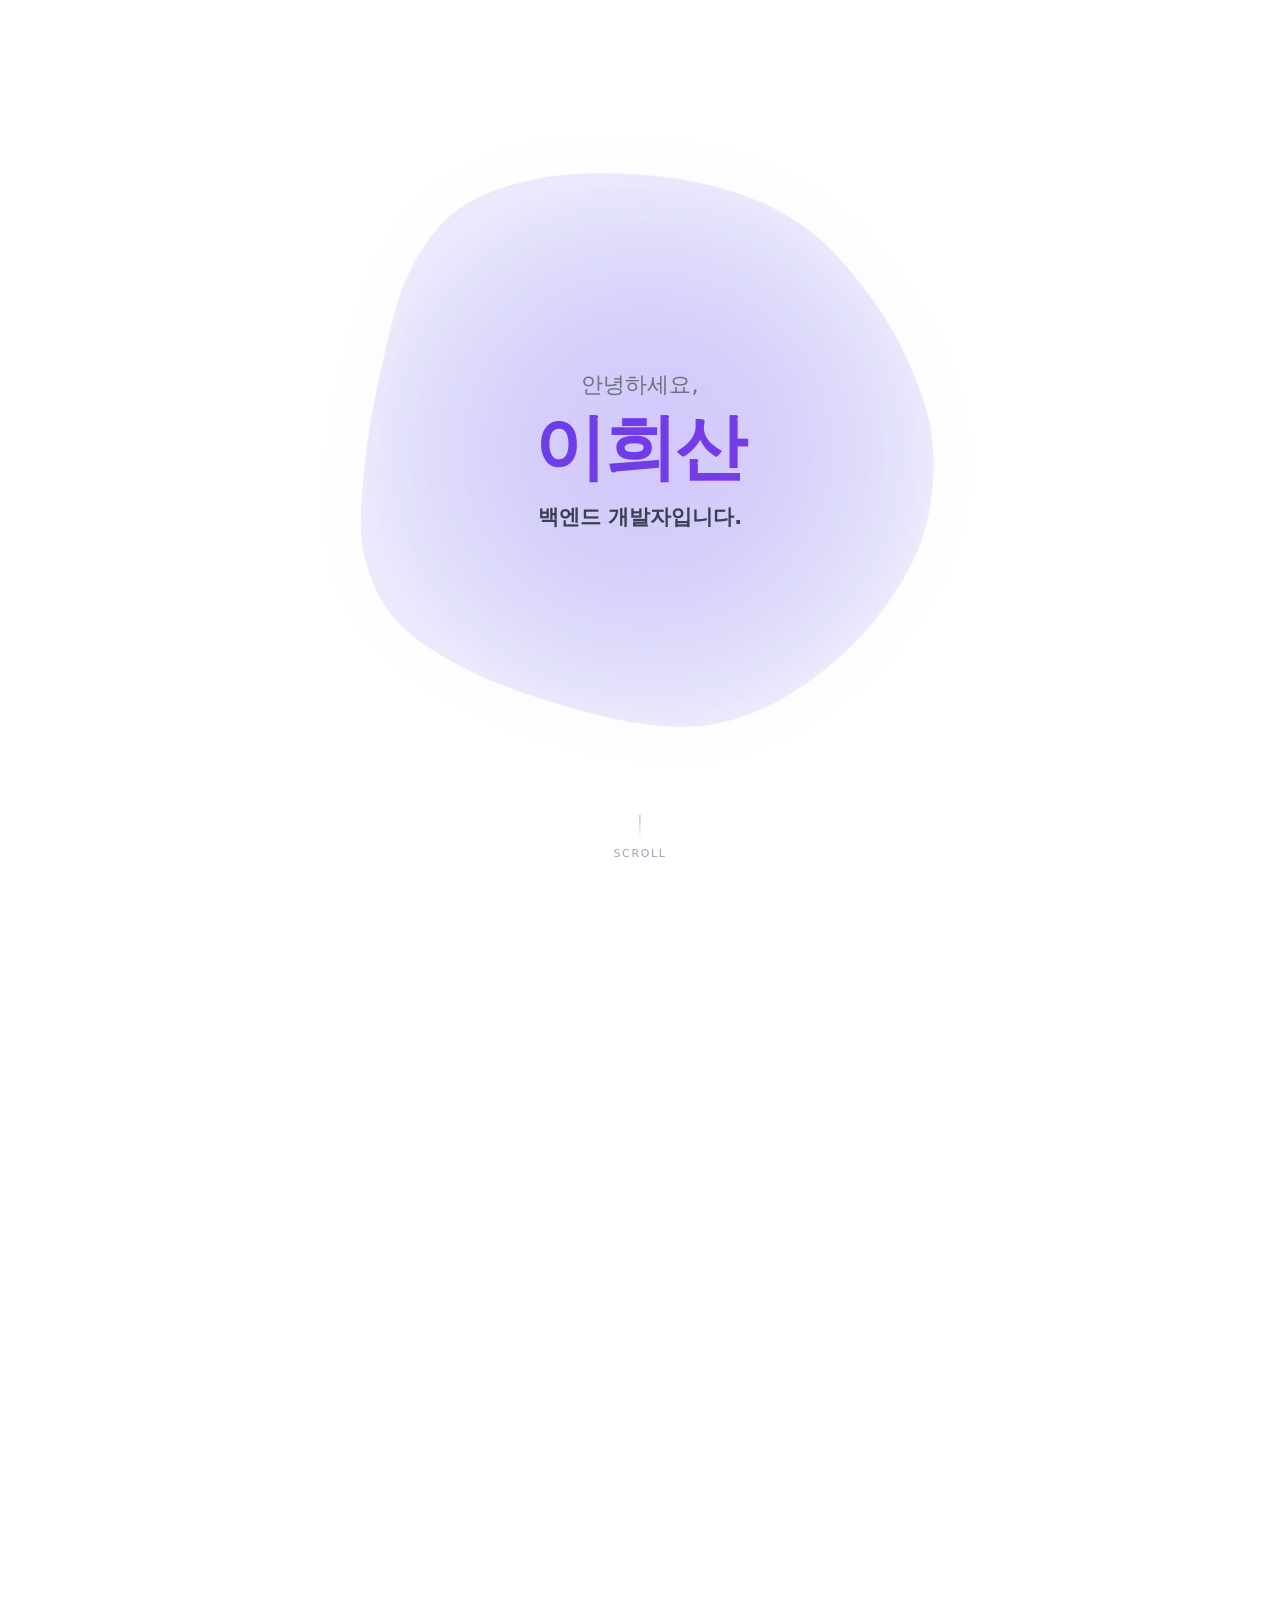
==== commit d0340623: "ADSP" ====
--- a/index.html
+++ b/index.html
@@ -151,6 +151,10 @@
                 <li>
                   <span class="asb-date">2025.04</span>
                   <span class="asb-item">SQLD <em>(SQLD 개발자)</em></span>
+                </li>
+                <li>
+                  <span class="asb-date">2026.06</span>
+                  <span class="asb-item">ADsP <em>(데이터분석 준전문가)</em></span>
                 </li>
               </ul>
             </div>
